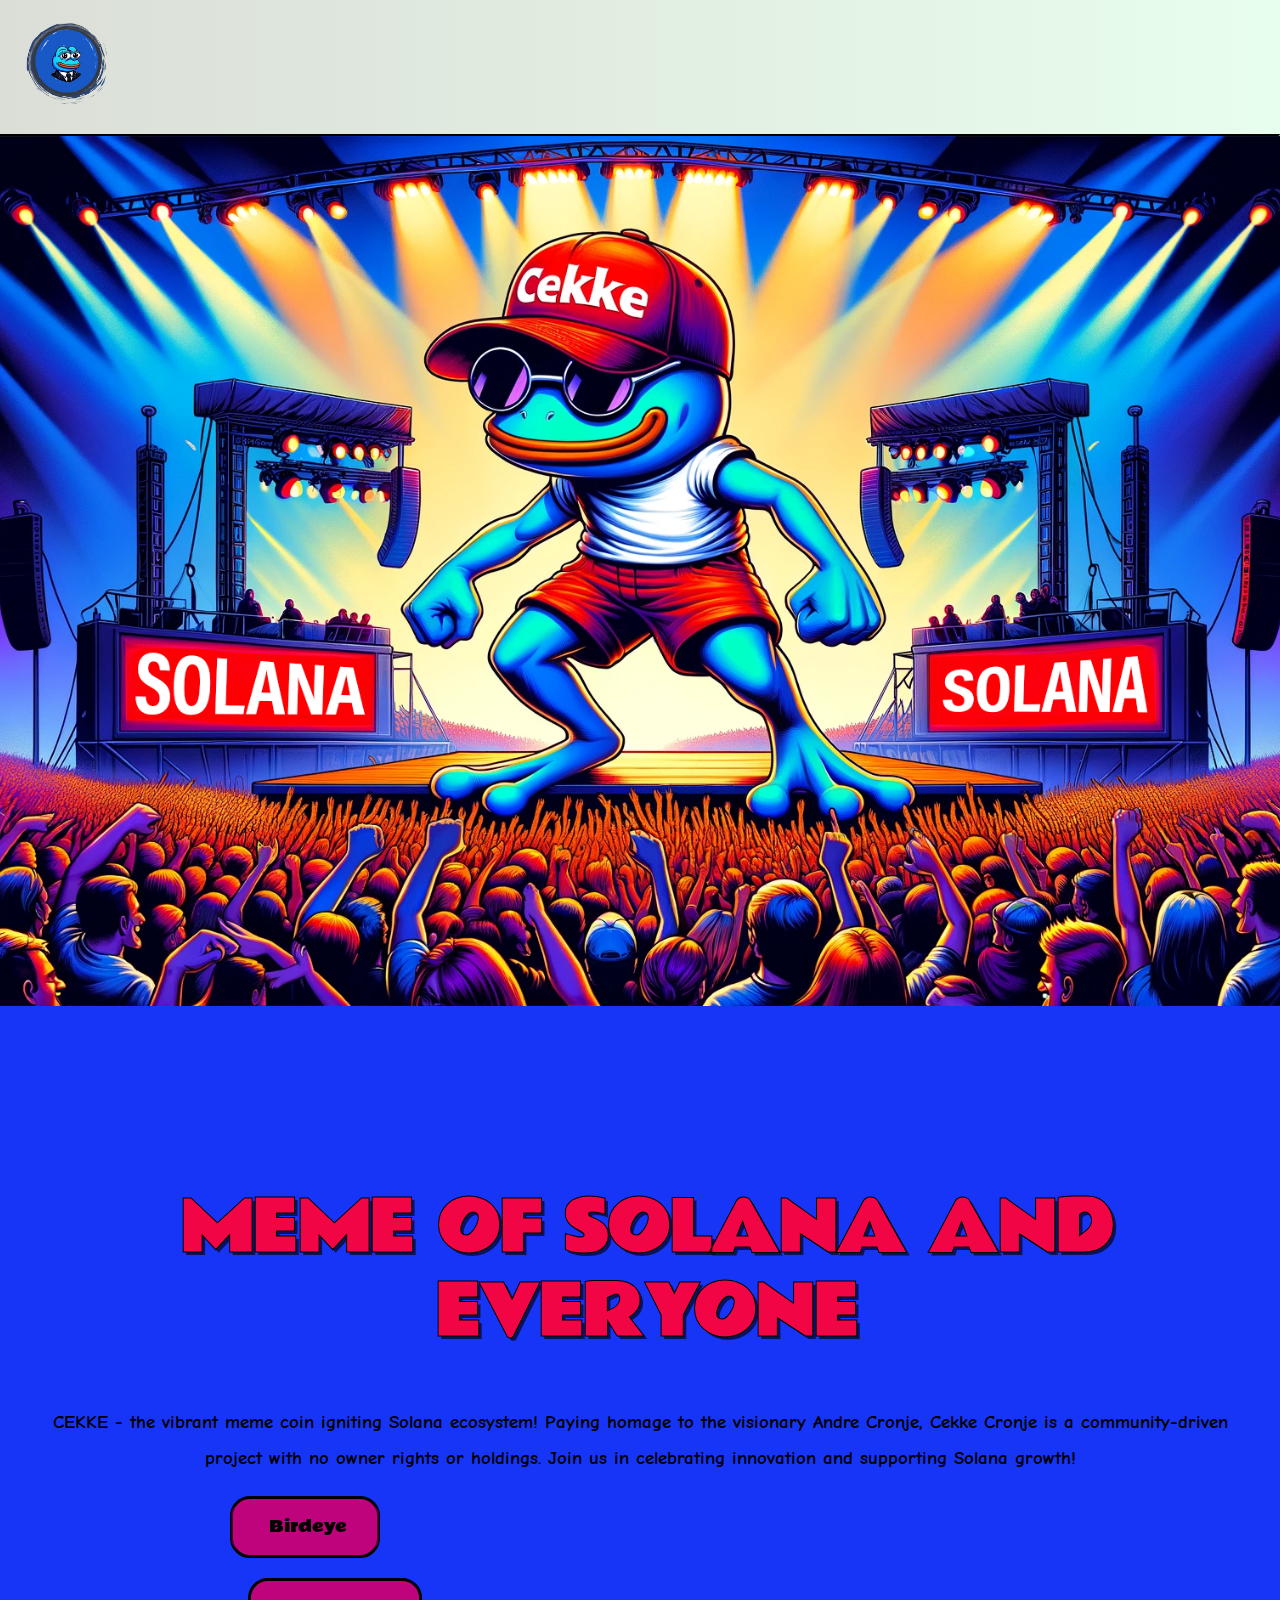
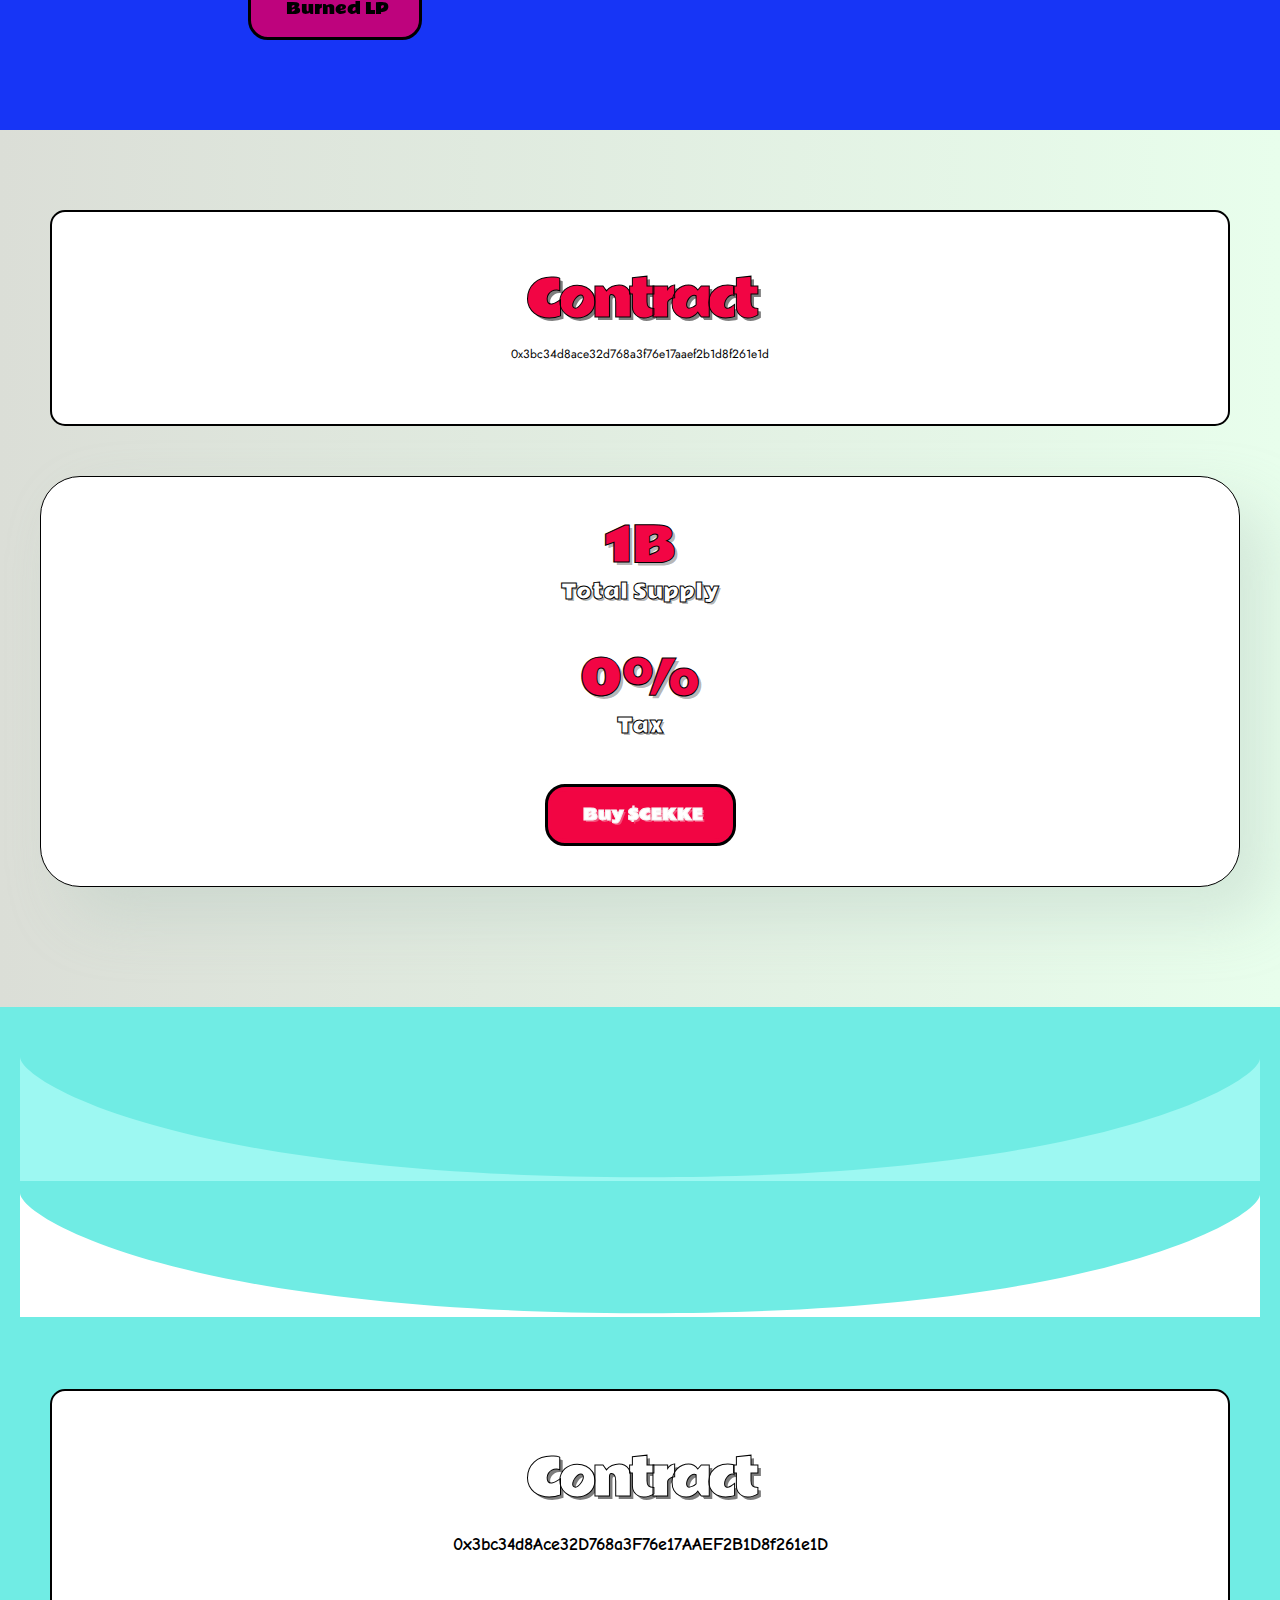
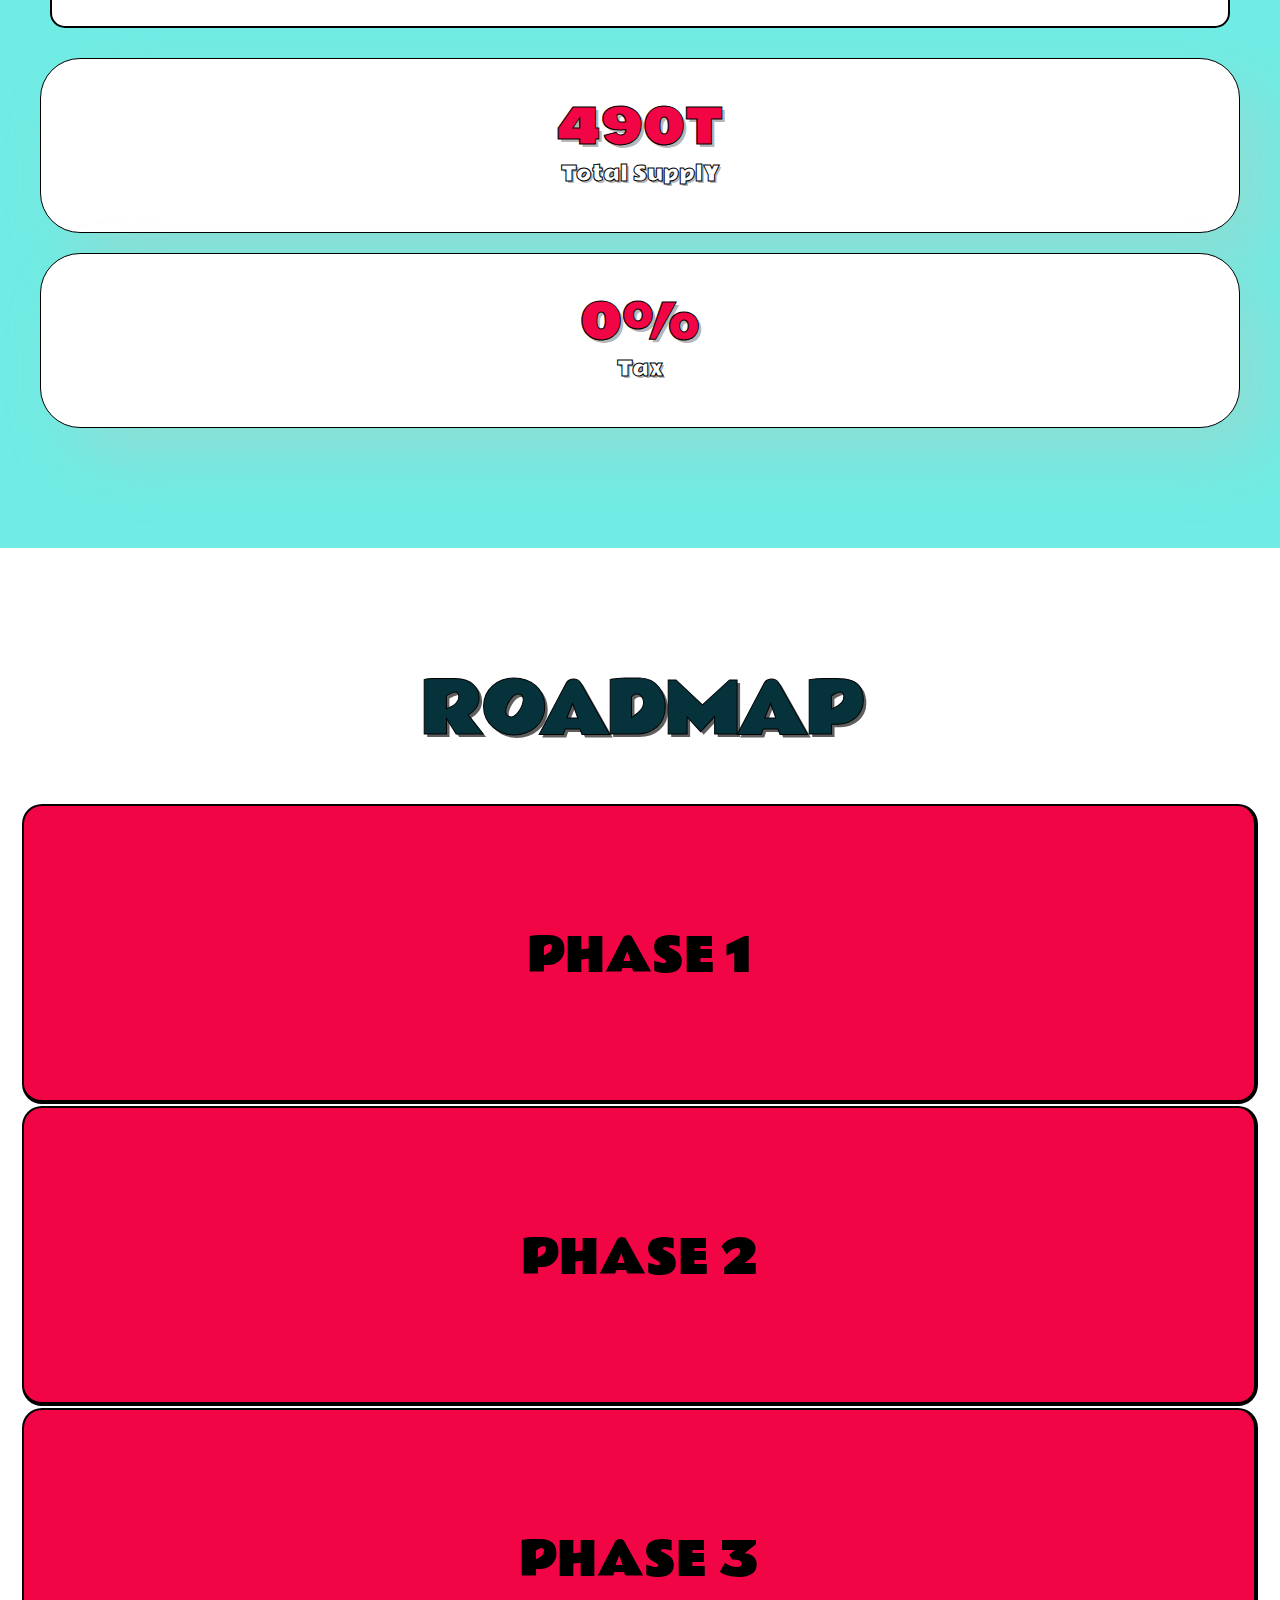
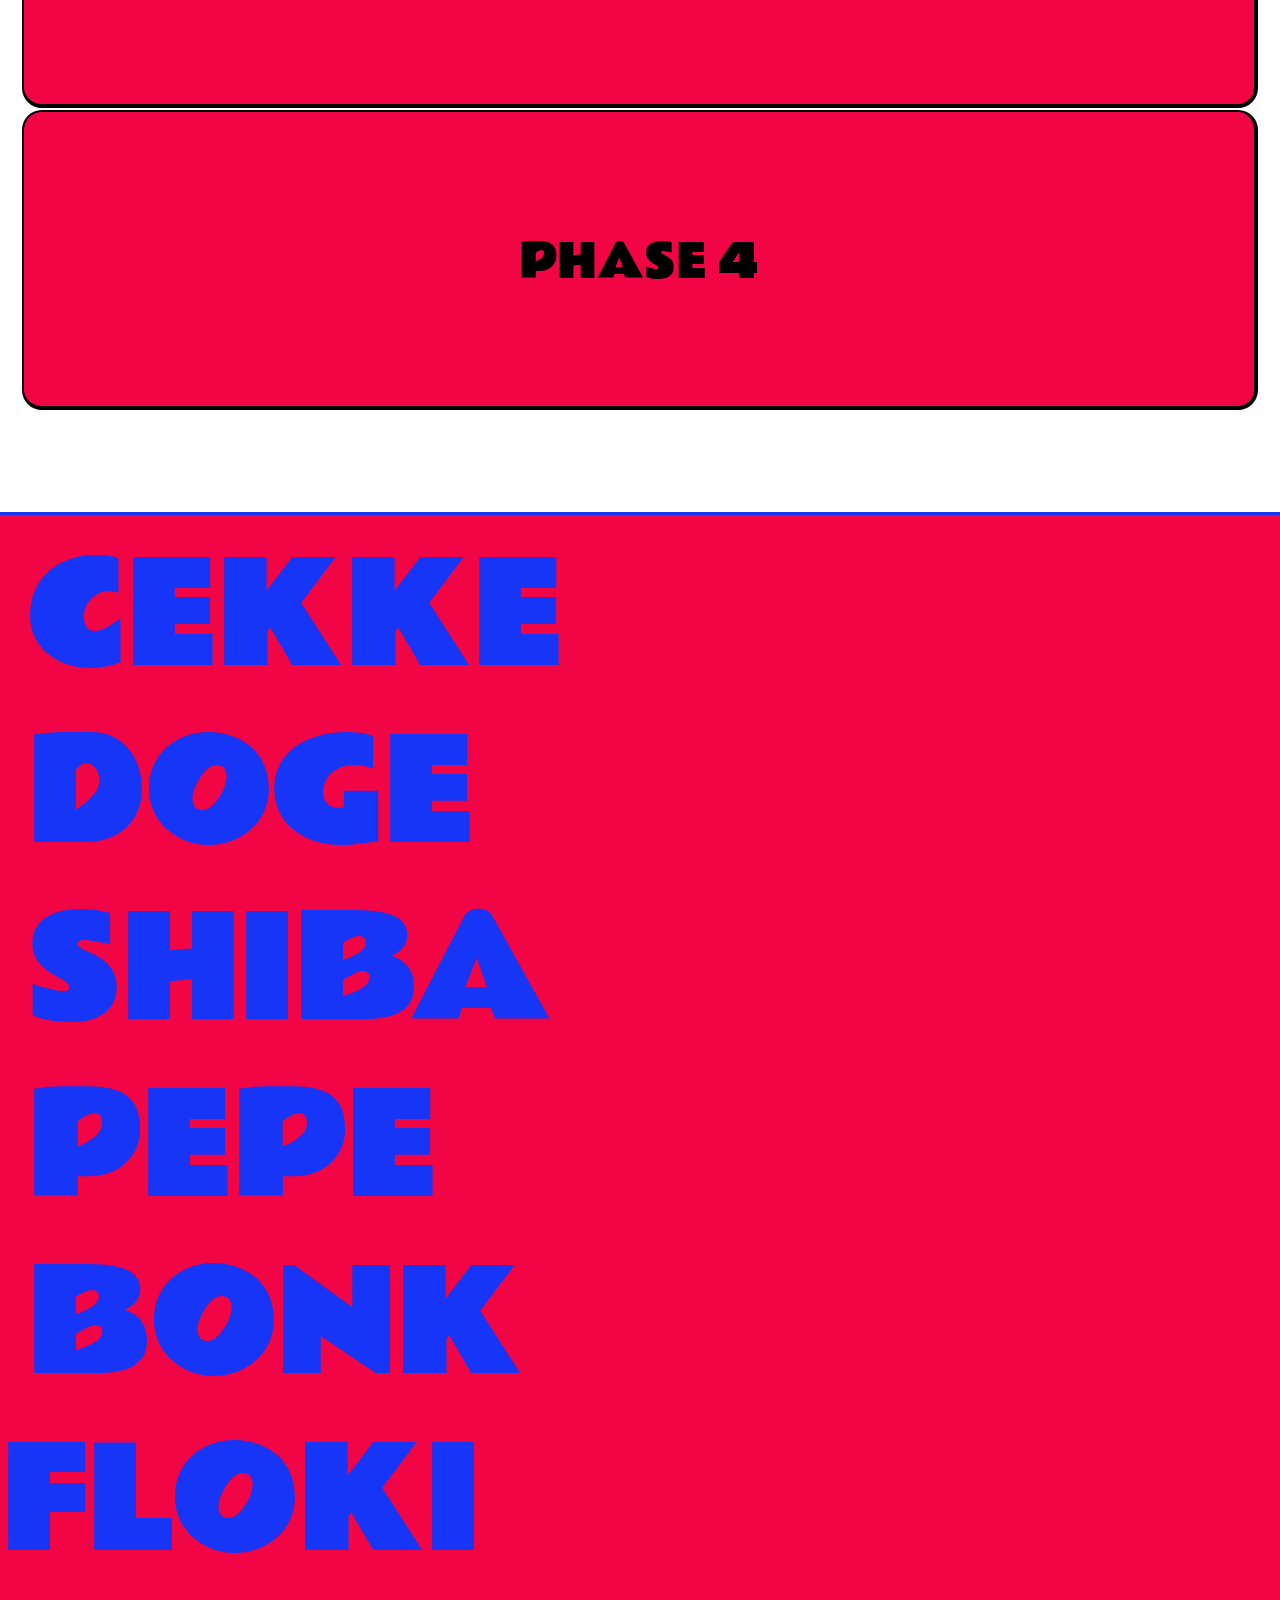
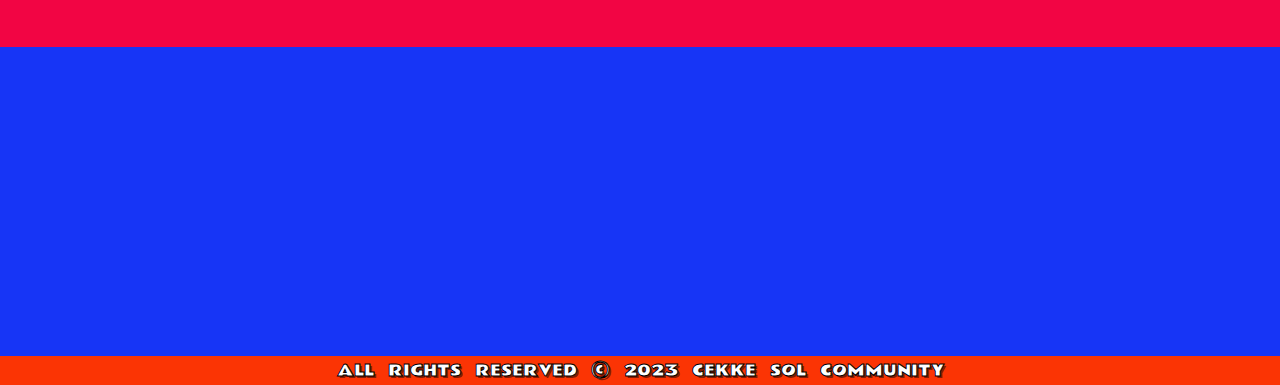
==== index.html @ 6843874c "Add files via upload" ====
<!DOCTYPE html>
<html lang="en-GB">

<!-- Added by HTTrack -->
<meta /><!-- /Added by HTTrack -->

<head>
  <meta charset="UTF-8">
  <meta name="viewport" content="width=device-width, initial-scale=1.0">
  <link rel="preload" as="image" href="#">

  <title>CEKKE ON SOL</title>
  <meta name="description" content="MEME OF SOLANA AND EVERYONE">
  <meta property="og:title" content="Cekke Cronje" />
  <meta property="og:description" content="MEME OF SOLANA AND EVERYONE" />
  <meta http-equiv="Cache-Control" content="no-cache" />
  <meta http-equiv="Pragma" content="no-cache" />
  <meta http-equiv="Expires" content="0" />

  <style>
    img.wp-smiley,
    img.emoji {
      display: inline !important;
      border: none !important;
      box-shadow: none !important;
      height: 1em !important;
      width: 1em !important;
      margin: 0 0.07em !important;
      vertical-align: -0.1em !important;
      background: none !important;
      padding: 0 !important;
    }
  </style>
  <link rel='stylesheet' id='loftloader-style-css'
    href='wp-content/plugins/loftloader-pro/assets/css/loftloader.min3a45.css?ver=2022022501' media='all' />
  <style id='loftloader-style-inline-css'>
    #loftloader-wrapper .loader-bg {
      opacity: 1.00;
    }

    #loftloader-wrapper.end-split-h .loader-bg:before,
    #loftloader-wrapper.end-split-h .loader-bg:after,
    #loftloader-wrapper.end-split-v .loader-bg:before,
    #loftloader-wrapper.end-split-v .loader-bg:after,
    #loftloader-wrapper.end-fade .loader-bg,
    #loftloader-wrapper.end-up .loader-bg,
    #loftloader-wrapper.end-down .loader-bg,
    #loftloader-wrapper.end-left .loader-bg,
    #loftloader-wrapper.end-right .loader-bg,
    #loftloader-wrapper.end-shrink-fade .loader-bg:before,
    .loader-bg .loader-bg-half:before {
      background-color: #000000;
    }

    #loftloader-wrapper .loader-inner #loader,
    #loftloader-wrapper.loftloader-ducks #loader span {
      color: #248acc
    }

    #loftloader-wrapper.loftloader-crystal #loader span {
      box-shadow: 0 -15px 0 0 rgba(36, 138, 204, 0.5), 15px -15px 0 0 rgba(36, 138, 204, 0.5), 15px 0 0 0 rgba(36, 138, 204, 0.5), 15px 15px 0 0 rgba(36, 138, 204, 0.5), 0 15px 0 0 rgba(36, 138, 204, 0.5), -15px 15px 0 0 rgba(36, 138, 204, 0.5), -15px 0 0 0 rgba(36, 138, 204, 0.5), -15px -15px 0 0 rgba(36, 138, 204, 0.5);
    }

    #loftloader-wrapper.loftloader-crossing #loader span:before {
      background: #00ffff
    }

    #loftloader-wrapper.loftloader-crossing #loader span:after {
      background: #ff0000
    }

    #loftloader-wrapper.loftloader-rainbow #loader span:before {
      box-shadow: 0 0 0 10px #ff0000, 0 0 0 20px #ffd700, 0 0 0 30px #00ffff;
    }

    #loftloader-wrapper.loftloader-frame #loader {
      width: 80px;
    }

    #loftloader-wrapper.loftloader-frame #loader {
      height: 80px;
    }

    #loftloader-wrapper.loftloader-frame #loader span:after,
    #loftloader-wrapper.loftloader-frame #loader span:before {
      width: 4px;
    }

    #loftloader-wrapper.loftloader-frame #loader:after,
    #loftloader-wrapper.loftloader-frame #loader:before {
      height: 4px;
    }

    #loftloader-wrapper.loftloader-imgfading #loader img,
    #loftloader-wrapper.loftloader-imgloading #loader img,
    #loftloader-wrapper.loftloader-imgrotating #loader img,
    #loftloader-wrapper.loftloader-imgbouncing #loader img,
    #loftloader-wrapper.loftloader-imgstatic #loader img {
      width: 140px;
    }

    #loftloader-wrapper.loftloader-imgfading .loader-inner #loader,
    #loftloader-wrapper.loftloader-imgloading .loader-inner #loader,
    #loftloader-wrapper.loftloader-imgrotating .loader-inner #loader,
    #loftloader-wrapper.loftloader-imgbouncing .loader-inner #loader,
    #loftloader-wrapper.loftloader-imgstatic .loader-inner #loader {
      max-width: 100%;
    }

    #loftloader-wrapper span.bar {
      width: 30vw;
    }

    #loftloader-wrapper span.bar {
      height: 10px;
    }

    #loftloader-wrapper span.bar,
    #loftloader-wrapper span.percentage {
      color: #248acc;
    }

    #loftloader-wrapper span.percentage,
    #loftloader-wrapper span.bar span.load-count {
      font-family: Lato;
    }

    #loftloader-wrapper span.percentage,
    #loftloader-wrapper span.bar span.load-count {
      font-weight: 100;
    }

    #loftloader-wrapper span.percentage,
    #loftloader-wrapper span.bar span.load-count {
      letter-spacing: 0.1em;
    }

    body #loftloader-wrapper span.percentage,
    body #loftloader-wrapper span.bar span.load-count {
      font-size: 16px;
    }

    #loftloader-wrapper .loader-message {
      font-size: 16px;
    }

    #loftloader-wrapper .loader-message {
      color: #248acc;
    }

    #loftloader-wrapper .loader-message {
      font-family: Lato;
    }

    #loftloader-wrapper .loader-message {
      font-weight: 400;
    }

    #loftloader-wrapper .loader-message {
      letter-spacing: 0.1em;
    }

    #loftloader-wrapper .loader-message {
      line-height: 1.5;
    }
  </style>
  <link rel='stylesheet' id='wp-block-library-css' href='/css/dist/block-library/style.min3781.css?ver=6.2.2'
    media='all' />
  <link rel='stylesheet' id='classic-theme-styles-css' href='/css/classic-themes.min3781.css?ver=6.2.2'
    media='all' />
  <style id='global-styles-inline-css'>
    body {
      --wp--preset--color--black: #000000;
      --wp--preset--color--cyan-bluish-gray: #abb8c3;
      --wp--preset--color--white: #ffffff;
      --wp--preset--color--pale-pink: #f78da7;
      --wp--preset--color--vivid-red: #cf2e2e;
      --wp--preset--color--luminous-vivid-orange: #ff6900;
      --wp--preset--color--luminous-vivid-amber: #013b6b, #03ad74;
      --wp--preset--color--light-green-cyan: #7bdcb5;
      --wp--preset--color--vivid-green-cyan: #00d084;
      --wp--preset--color--pale-cyan-blue: #8ed1fc;
      --wp--preset--color--vivid-cyan-blue: #0693e3;
      --wp--preset--color--vivid-purple: #9b51e0;
      --wp--preset--gradient--vivid-cyan-blue-to-vivid-purple: linear-gradient(135deg, rgba(6, 147, 227, 1) 0%, rgb(155, 81, 224) 100%);
      --wp--preset--gradient--light-green-cyan-to-vivid-green-cyan: linear-gradient(135deg, rgb(122, 220, 180) 0%, rgb(0, 208, 130) 100%);
      --wp--preset--gradient--luminous-vivid-amber-to-luminous-vivid-orange: linear-gradient(135deg, rgba(252, 185, 0, 1) 0%, rgba(255, 105, 0, 1) 100%);
      --wp--preset--gradient--luminous-vivid-orange-to-vivid-red: linear-gradient(135deg, rgba(255, 105, 0, 1) 0%, rgb(207, 46, 46) 100%);
      --wp--preset--gradient--very-light-gray-to-cyan-bluish-gray: linear-gradient(135deg, rgb(238, 238, 238) 0%, rgb(169, 184, 195) 100%);
      --wp--preset--gradient--cool-to-warm-spectrum: linear-gradient(135deg, rgb(74, 234, 220) 0%, rgb(151, 120, 209) 20%, rgb(207, 42, 186) 40%, rgb(238, 44, 130) 60%, rgb(251, 105, 98) 80%, rgb(254, 248, 76) 100%);
      --wp--preset--gradient--blush-light-purple: linear-gradient(135deg, rgb(255, 206, 236) 0%, rgb(152, 150, 240) 100%);
      --wp--preset--gradient--blush-bordeaux: linear-gradient(135deg, rgb(254, 205, 165) 0%, rgb(254, 45, 45) 50%, rgb(107, 0, 62) 100%);
      --wp--preset--gradient--luminous-dusk: linear-gradient(135deg, rgb(255, 203, 112) 0%, rgb(199, 81, 192) 50%, rgb(65, 88, 208) 100%);
      --wp--preset--gradient--pale-ocean: linear-gradient(135deg, rgb(255, 245, 203) 0%, rgb(182, 227, 212) 50%, rgb(51, 167, 181) 100%);
      --wp--preset--gradient--electric-grass: linear-gradient(135deg, rgb(202, 248, 128) 0%, rgb(113, 206, 126) 100%);
      --wp--preset--gradient--midnight: linear-gradient(135deg, rgb(2, 3, 129) 0%, rgb(40, 116, 252) 100%);
      --wp--preset--duotone--dark-grayscale: url('#wp-duotone-dark-grayscale');
      --wp--preset--duotone--grayscale: url('#wp-duotone-grayscale');
      --wp--preset--duotone--purple-yellow: url('#wp-duotone-purple-yellow');
      --wp--preset--duotone--blue-red: url('#wp-duotone-blue-red');
      --wp--preset--duotone--midnight: url('#wp-duotone-midnight');
      --wp--preset--duotone--magenta-yellow: url('#wp-duotone-magenta-yellow');
      --wp--preset--duotone--purple-green: url('#wp-duotone-purple-green');
      --wp--preset--duotone--blue-orange: url('#wp-duotone-blue-orange');
      --wp--preset--font-size--small: 13px;
      --wp--preset--font-size--medium: 20px;
      --wp--preset--font-size--large: 36px;
      --wp--preset--font-size--x-large: 42px;
      --wp--preset--spacing--20: 0.44rem;
      --wp--preset--spacing--30: 0.67rem;
      --wp--preset--spacing--40: 1rem;
      --wp--preset--spacing--50: 1.5rem;
      --wp--preset--spacing--60: 2.25rem;
      --wp--preset--spacing--70: 3.38rem;
      --wp--preset--spacing--80: 5.06rem;
      --wp--preset--shadow--natural: 6px 6px 9px rgba(0, 0, 0, 0.2);
      --wp--preset--shadow--deep: 12px 12px 50px rgba(0, 0, 0, 0.4);
      --wp--preset--shadow--sharp: 6px 6px 0px rgba(0, 0, 0, 0.2);
      --wp--preset--shadow--outlined: 6px 6px 0px -3px rgba(255, 255, 255, 1), 6px 6px rgba(0, 0, 0, 1);
      --wp--preset--shadow--crisp: 6px 6px 0px rgba(0, 0, 0, 1);
    }

    :where(.is-layout-flex) {
      gap: 0.5em;
    }

    body .is-layout-flow>.alignleft {
      float: left;
      margin-inline-start: 0;
      margin-inline-end: 2em;
    }

    body .is-layout-flow>.alignright {
      float: right;
      margin-inline-start: 2em;
      margin-inline-end: 0;
    }

    body .is-layout-flow>.aligncenter {
      margin-left: auto !important;
      margin-right: auto !important;
    }

    body .is-layout-constrained>.alignleft {
      float: left;
      margin-inline-start: 0;
      margin-inline-end: 2em;
    }

    body .is-layout-constrained>.alignright {
      float: right;
      margin-inline-start: 2em;
      margin-inline-end: 0;
    }

    body .is-layout-constrained>.aligncenter {
      margin-left: auto !important;
      margin-right: auto !important;
    }

    body .is-layout-constrained> :where(:not(.alignleft):not(.alignright):not(.alignfull)) {
      max-width: var(--wp--style--global--content-size);
      margin-left: auto !important;
      margin-right: auto !important;
    }

    body .is-layout-constrained>.alignwide {
      max-width: var(--wp--style--global--wide-size);
    }

    body .is-layout-flex {
      display: flex;
    }

    body .is-layout-flex {
      flex-wrap: wrap;
      align-items: center;
    }

    body .is-layout-flex>* {
      margin: 0;
    }

    :where(.wp-block-columns.is-layout-flex) {
      gap: 2em;
    }

    .has-black-color {
      color: var(--wp--preset--color--black) !important;
    }

    .has-cyan-bluish-gray-color {
      color: var(--wp--preset--color--cyan-bluish-gray) !important;
    }

    .has-white-color {
      color: var(--wp--preset--color--white) !important;
    }

    .has-pale-pink-color {
      color: var(--wp--preset--color--pale-pink) !important;
    }

    .has-vivid-red-color {
      color: var(--wp--preset--color--vivid-red) !important;
    }

    .has-luminous-vivid-orange-color {
      color: var(--wp--preset--color--luminous-vivid-orange) !important;
    }

    .has-luminous-vivid-amber-color {
      color: var(--wp--preset--color--luminous-vivid-amber) !important;
    }

    .has-light-green-cyan-color {
      color: var(--wp--preset--color--light-green-cyan) !important;
    }

    .has-vivid-green-cyan-color {
      color: var(--wp--preset--color--vivid-green-cyan) !important;
    }

    .has-pale-cyan-blue-color {
      color: var(--wp--preset--color--pale-cyan-blue) !important;
    }

    .has-vivid-cyan-blue-color {
      color: var(--wp--preset--color--vivid-cyan-blue) !important;
    }

    .has-vivid-purple-color {
      color: var(--wp--preset--color--vivid-purple) !important;
    }

    .has-black-background-color {
      background-color: var(--wp--preset--color--black) !important;
    }

    .has-cyan-bluish-gray-background-color {
      background-color: var(--wp--preset--color--cyan-bluish-gray) !important;
    }

    .has-white-background-color {
      background-color: var(--wp--preset--color--white) !important;
    }

    .has-pale-pink-background-color {
      background-color: var(--wp--preset--color--pale-pink) !important;
    }

    .has-vivid-red-background-color {
      background-color: var(--wp--preset--color--vivid-red) !important;
    }

    .has-luminous-vivid-orange-background-color {
      background-color: var(--wp--preset--color--luminous-vivid-orange) !important;
    }

    .has-luminous-vivid-amber-background-color {
      background-color: var(--wp--preset--color--luminous-vivid-amber) !important;
    }

    .has-light-green-cyan-background-color {
      background-color: var(--wp--preset--color--light-green-cyan) !important;
    }

    .has-vivid-green-cyan-background-color {
      background-color: var(--wp--preset--color--vivid-green-cyan) !important;
    }

    .has-pale-cyan-blue-background-color {
      background-color: var(--wp--preset--color--pale-cyan-blue) !important;
    }

    .has-vivid-cyan-blue-background-color {
      background-color: var(--wp--preset--color--vivid-cyan-blue) !important;
    }

    .has-vivid-purple-background-color {
      background-color: var(--wp--preset--color--vivid-purple) !important;
    }

    .has-black-border-color {
      border-color: var(--wp--preset--color--black) !important;
    }

    .has-cyan-bluish-gray-border-color {
      border-color: var(--wp--preset--color--cyan-bluish-gray) !important;
    }

    .has-white-border-color {
      border-color: var(--wp--preset--color--white) !important;
    }

    .has-pale-pink-border-color {
      border-color: var(--wp--preset--color--pale-pink) !important;
    }

    .has-vivid-red-border-color {
      border-color: var(--wp--preset--color--vivid-red) !important;
    }

    .has-luminous-vivid-orange-border-color {
      border-color: var(--wp--preset--color--luminous-vivid-orange) !important;
    }

    .has-luminous-vivid-amber-border-color {
      border-color: var(--wp--preset--color--luminous-vivid-amber) !important;
    }

    .has-light-green-cyan-border-color {
      border-color: var(--wp--preset--color--light-green-cyan) !important;
    }

    .has-vivid-green-cyan-border-color {
      border-color: var(--wp--preset--color--vivid-green-cyan) !important;
    }

    .has-pale-cyan-blue-border-color {
      border-color: var(--wp--preset--color--pale-cyan-blue) !important;
    }

    .has-vivid-cyan-blue-border-color {
      border-color: var(--wp--preset--color--vivid-cyan-blue) !important;
    }

    .has-vivid-purple-border-color {
      border-color: var(--wp--preset--color--vivid-purple) !important;
    }

    .has-vivid-cyan-blue-to-vivid-purple-gradient-background {
      background: var(--wp--preset--gradient--vivid-cyan-blue-to-vivid-purple) !important;
    }

    .has-light-green-cyan-to-vivid-green-cyan-gradient-background {
      background: var(--wp--preset--gradient--light-green-cyan-to-vivid-green-cyan) !important;
    }

    .has-luminous-vivid-amber-to-luminous-vivid-orange-gradient-background {
      background: var(--wp--preset--gradient--luminous-vivid-amber-to-luminous-vivid-orange) !important;
    }

    .has-luminous-vivid-orange-to-vivid-red-gradient-background {
      background: var(--wp--preset--gradient--luminous-vivid-orange-to-vivid-red) !important;
    }

    .has-very-light-gray-to-cyan-bluish-gray-gradient-background {
      background: var(--wp--preset--gradient--very-light-gray-to-cyan-bluish-gray) !important;
    }

    .has-cool-to-warm-spectrum-gradient-background {
      background: var(--wp--preset--gradient--cool-to-warm-spectrum) !important;
    }

    .has-blush-light-purple-gradient-background {
      background: var(--wp--preset--gradient--blush-light-purple) !important;
    }

    .has-blush-bordeaux-gradient-background {
      background: var(--wp--preset--gradient--blush-bordeaux) !important;
    }

    .has-luminous-dusk-gradient-background {
      background: var(--wp--preset--gradient--luminous-dusk) !important;
    }

    .has-pale-ocean-gradient-background {
      background: var(--wp--preset--gradient--pale-ocean) !important;
    }

    .has-electric-grass-gradient-background {
      background: var(--wp--preset--gradient--electric-grass) !important;
    }

    .has-midnight-gradient-background {
      background: var(--wp--preset--gradient--midnight) !important;
    }

    .has-small-font-size {
      font-size: var(--wp--preset--font-size--small) !important;
    }

    .has-medium-font-size {
      font-size: var(--wp--preset--font-size--medium) !important;
    }

    .has-large-font-size {
      font-size: var(--wp--preset--font-size--large) !important;
    }

    .has-x-large-font-size {
      font-size: var(--wp--preset--font-size--x-large) !important;
    }

    .wp-block-navigation a:where(:not(.wp-element-button)) {
      color: inherit;
    }

    :where(.wp-block-columns.is-layout-flex) {
      gap: 2em;
    }

    .wp-block-pullquote {
      font-size: 1.5em;
      line-height: 1.6;
    }
  </style>
  <link rel='stylesheet' id='hello-elementor-css' href='wp-content/themes/hello-elementor/style.min653d.css?ver=2.7.1'
    media='all' />
  <link rel='stylesheet' id='hello-elementor-theme-style-css'
    href='wp-content/themes/hello-elementor/theme.min653d.css?ver=2.7.1' media='all' />
  <link rel='stylesheet' id='elementor-frontend-css'
    href='wp-content/plugins/elementor/assets/css/frontend-lite.minfb6f.css?ver=3.12.1' media='all' />
  <link rel='stylesheet' id='elementor-post-25-css'
    href='wp-content/uploads/elementor/css/post-25c24b.css?ver=1685451693' media='all' />
  <link rel='stylesheet' id='eael-general-css'
    href='wp-content/plugins/essential-addons-for-elementor-lite/assets/front-end/css/view/general.min9f31.css?ver=5.7.2'
    media='all' />
  <link rel='stylesheet' id='eael-9-css'
    href='wp-content/uploads/essential-addons-elementor/eael-90fa6.css?ver=1685813897' media='all' />
  <link rel='stylesheet' id='elementor-icons-css'
    href='wp-content/plugins/elementor/assets/lib/eicons/css/elementor-icons.min3b94.css?ver=5.18.0' media='all' />
  <style id='elementor-icons-inline-css'>
    body .elementor-add-new-section .elementor-add-section-area-button {
      margin-left: 0;
    }
  </style>
  <link rel='stylesheet' id='elementor-post-9-css' href='wp-content/uploads/elementor/css/post-94bc9.css' media='all' />
  <link rel='stylesheet' id='google-fonts-1-css'
    href='https://fonts.googleapis.com/css?family=Bowlby+One%3A100%2C100italic%2C200%2C200italic%2C300%2C300italic%2C400%2C400italic%2C500%2C500italic%2C600%2C600italic%2C700%2C700italic%2C800%2C800italic%2C900%2C900italic%7CNothing+You+Could+Do%3A100%2C100italic%2C200%2C200italic%2C300%2C300italic%2C400%2C400italic%2C500%2C500italic%2C600%2C600italic%2C700%2C700italic%2C800%2C800italic%2C900%2C900italic%7CJost%3A100%2C100italic%2C200%2C200italic%2C300%2C300italic%2C400%2C400italic%2C500%2C500italic%2C600%2C600italic%2C700%2C700italic%2C800%2C800italic%2C900%2C900italic%7CBungee%3A100%2C100italic%2C200%2C200italic%2C300%2C300italic%2C400%2C400italic%2C500%2C500italic%2C600%2C600italic%2C700%2C700italic%2C800%2C800italic%2C900%2C900italic%7CBowlby+One+SC%3A100%2C100italic%2C200%2C200italic%2C300%2C300italic%2C400%2C400italic%2C500%2C500italic%2C600%2C600italic%2C700%2C700italic%2C800%2C800italic%2C900%2C900italic%7CRammetto+One%3A100%2C100italic%2C200%2C200italic%2C300%2C300italic%2C400%2C400italic%2C500%2C500italic%2C600%2C600italic%2C700%2C700italic%2C800%2C800italic%2C900%2C900italic%7CComic+Neue%3A100%2C100italic%2C200%2C200italic%2C300%2C300italic%2C400%2C400italic%2C500%2C500italic%2C600%2C600italic%2C700%2C700italic%2C800%2C800italic%2C900%2C900italic%7CAndika%3A100%2C100italic%2C200%2C200italic%2C300%2C300italic%2C400%2C400italic%2C500%2C500italic%2C600%2C600italic%2C700%2C700italic%2C800%2C800italic%2C900%2C900italic&#038;display=swap&#038;ver=6.2.2'
    media='all' />
  <link rel="preconnect" href="https://fonts.gstatic.com/" crossorigin>
  <script src='/js/jquery/jquery.min5aed.js?ver=3.6.4' id='jquery-core-js'></script>
  <link rel="https://api.w.org/" href="index52f0.json?rest_route=/" />
  <link rel="alternate" type="application/json" href="index4e68.json?rest_route=/wp/v2/pages/9" />
  <link rel="EditURI" type="application/rsd+xml" title="RSD" href="xmlrpc0db0.php?rsd" />
  <meta name="generator"
    content="Elementor 3.12.1; features: e_dom_optimization, e_optimized_assets_loading, e_optimized_css_loading, a11y_improvements, additional_custom_breakpoints; settings: css_print_method-external, google_font-enabled, font_display-swap">
  <link rel="icon" href="wp-content/uploads/2023/05/445.png" sizes="1002x1002" />
  <noscript>
    <style>
      #loftloader-wrapper {
        display: none !important;
      }
    </style>
  </noscript>
  <style>
    html.loftloader-pro-hide #loftloader-wrapper,
    html.loftloader-pro-spt-hide #loftloader-wrapper {
      display: none !important;
    }
  </style>
  <script type="text/javascript">
    var loftloaderProProgressInit = 0.6, init = 0, percentageStyles = '', LoftLoaderProGlobalSessionStorage = {
      getItem: function (name) {
        try {
          return sessionStorage.getItem(name);
        } catch (msg) {
          return false;
        }
      }
    };
    function loftloaderProInsertStyle(styleID, styleContent) {
      var style = document.createElement('style');
      style.id = styleID;
      style.innerText = styleContent;
      document.head.appendChild(style);
    }
    if (LoftLoaderProGlobalSessionStorage.getItem('loftloader-pro-smooth-transition') && ('on' === LoftLoaderProGlobalSessionStorage.getItem('loftloader-pro-smooth-transition'))) {
      var onceStyles = '', initPercentage = loftloaderProProgressInit * 100;
      init = loftloaderProProgressInit;
    }
    percentageStyles = '#loftloader-wrapper span.percentage:after, #loftloader-wrapper .load-count:after { content: "' + (init * 100) + '%"; }';
    percentageStyles += ' #loftloader-wrapper .load-count { width: ' + (init * 100) + '%; }';
    loftloaderProInsertStyle('loftloader-pro-progress-bar-style', '#loftloader-wrapper span.bar span.load { transform: scaleX(' + init + '); }');
    loftloaderProInsertStyle('loftloader-pro-progress-percentage-style', percentageStyles);
  </script>
  <style id="wpforms-css-vars-root">
    :root {
      --wpforms-field-border-radius: 3px;
      --wpforms-field-background-color: #ffffff;
      --wpforms-field-border-color: rgba(0, 0, 0, 0.25);
      --wpforms-field-text-color: rgba(0, 0, 0, 0.7);
      --wpforms-label-color: rgba(0, 0, 0, 0.85);
      --wpforms-label-sublabel-color: rgba(0, 0, 0, 0.55);
      --wpforms-label-error-color: #d63637;
      --wpforms-button-border-radius: 3px;
      --wpforms-button-background-color: #066aab;
      --wpforms-button-text-color: #ffffff;
      --wpforms-field-size-input-height: 43px;
      --wpforms-field-size-input-spacing: 15px;
      --wpforms-field-size-font-size: 16px;
      --wpforms-field-size-line-height: 19px;
      --wpforms-field-size-padding-h: 14px;
      --wpforms-field-size-checkbox-size: 16px;
      --wpforms-field-size-sublabel-spacing: 5px;
      --wpforms-field-size-icon-size: 1;
      --wpforms-label-size-font-size: 16px;
      --wpforms-label-size-line-height: 19px;
      --wpforms-label-size-sublabel-font-size: 14px;
      --wpforms-label-size-sublabel-line-height: 17px;
      --wpforms-button-size-font-size: 17px;
      --wpforms-button-size-height: 41px;
      --wpforms-button-size-padding-h: 15px;
      --wpforms-button-size-margin-top: 10px;

    }
  </style>
</head>

<body data-rsssl=1
  class="home page-template page-template-elementor_canvas page page-id-9 loftloader-pro-enabled elementor-default elementor-template-canvas elementor-kit-25 elementor-page elementor-page-9">
  <div id="loftloader-wrapper" class="end-up loftloader-imgrotating twod ease-back">
    <div class="loader-bg">

    </div>
    <div class="loader-inner">
      <div id="loader">
        <img width="140" height="134" data-no-lazy="1" class="skip-lazy" alt="loader image"
          src="wp-content/uploads/2023/05/445.png">
      </div>
    </div>
    <div class="loader-close-button" style="display: none;"><span class="screen-reader-text">Close</span></div>
  </div>


  </defs></svg>
  <div data-elementor-type="wp-page" data-elementor-id="9" class="elementor elementor-9">
    <section data-particle_enable="false" data-particle-mobile-disabled="false"
      class="elementor-section elementor-top-section elementor-element elementor-element-2a73f06a elementor-section-boxed elementor-section-height-default elementor-section-height-default"
      data-id="2a73f06a" data-element_type="section"
      data-settings="{&quot;background_background&quot;:&quot;classic&quot;,&quot;mdp_selection_sticky_effect_enable&quot;:false}">
      <div class="elementor-widget-wrap elementor-element-populated">
        <div
          class="elementor-element elementor-element-e9258b9 elementor-invisible elementor-widget elementor-widget-image"
          data-id="e9258b9" data-element_type="widget" data-settings="{&quot;_animation&quot;:&quot;fadeInLeft&quot;}"
          data-widget_type="image.default">
          <div class="elementor-widget-container">
            <style>
              /*! elementor - v3.12.1 - 02-04-2023 */
              .elementor-widget-image {
                text-align: center
              }

              .elementor-widget-image a {
                display: inline-block
              }

              .elementor-widget-image a img[src$=".svg"] {
                width: 48px
              }

              .elementor-widget-image img {
                vertical-align: middle;
                display: inline-block
              }
            </style>

          </div>
        </div>
      </div>

      </button>

    </section>
    <section data-particle_enable="false" data-particle-mobile-disabled="false"
      class="elementor-section elementor-top-section elementor-element elementor-element-4bcc6f12 elementor-section-height-min-height elementor-section-boxed elementor-section-height-default elementor-section-items-middle"
      data-id="4bcc6f12" data-element_type="section"
      data-settings="{&quot;background_background&quot;:&quot;classic&quot;,&quot;shape_divider_bottom&quot;:&quot;curve&quot;,&quot;shape_divider_bottom_negative&quot;:&quot;yes&quot;,&quot;mdp_selection_sticky_effect_enable&quot;:false}">

      <div class="elementor-container elementor-column-gap-default">
        <div class="elementor-column elementor-col-50 elementor-top-column elementor-element elementor-element-28a08f0"
          data-id="28a08f0" data-element_type="column"
          data-settings="{&quot;mdp_selection_sticky_column_effect_enable&quot;:false}">
          <div class="elementor-widget-wrap elementor-element-populated">
            <div
              class="elementor-element elementor-element-b42dd90 elementor-invisible elementor-widget elementor-widget-heading"
              data-id="b42dd90" data-element_type="widget" data-settings="{&quot;_animation&quot;:&quot;zoomIn&quot;}"
              data-widget_type="heading.default">
              <div class="elementor-widget-container">
                <style>
                  /*! elementor - v3.12.1 - 02-04-2023 */
                  .elementor-heading-title {
                    padding: 0;
                    margin: 0;
                    line-height: 1
                  }

                  .elementor-widget-heading .elementor-heading-title[class*=elementor-size-]>a {
                    color: inherit;
                    font-size: inherit;
                    line-height: inherit
                  }

                  .elementor-widget-heading .elementor-heading-title.elementor-size-small {
                    font-size: 15px
                  }

                  .elementor-widget-heading .elementor-heading-title.elementor-size-medium {
                    font-size: 19px
                  }

                  .elementor-widget-heading .elementor-heading-title.elementor-size-large {
                    font-size: 29px
                  }

                  .elementor-widget-heading .elementor-heading-title.elementor-size-xl {
                    font-size: 39px
                  }

                  .elementor-widget-heading .elementor-heading-title.elementor-size-xxl {
                    font-size: 59px
                  }
                </style>
                <h2 class="elementor-heading-title elementor-size-default"></h2>
              </div>
            </div>
          </div>
        </div>
        <div class="elementor-column elementor-col-50 elementor-top-column elementor-element elementor-element-72dd2042"
          data-id="72dd2042" data-element_type="column"
          data-settings="{&quot;mdp_selection_sticky_column_effect_enable&quot;:false}">
          <div class="elementor-widget-wrap elementor-element-populated">
            <div class="elementor-element elementor-element-3fe5aaa e-transform elementor-widget elementor-widget-image"
              data-id="3fe5aaa" data-element_type="widget"
              data-settings="{&quot;_transform_rotateZ_effect_hover&quot;:{&quot;unit&quot;:&quot;px&quot;,&quot;size&quot;:360,&quot;sizes&quot;:[]},&quot;_transform_rotateZ_effect_hover_tablet&quot;:{&quot;unit&quot;:&quot;deg&quot;,&quot;size&quot;:&quot;&quot;,&quot;sizes&quot;:[]},&quot;_transform_rotateZ_effect_hover_mobile&quot;:{&quot;unit&quot;:&quot;deg&quot;,&quot;size&quot;:&quot;&quot;,&quot;sizes&quot;:[]}}"
              data-widget_type="image.default">
              <div class="elementor-widget-container">
              </div>
            </div>
          </div>
        </div>
    </section>
    <section data-particle_enable="false" data-particle-mobile-disabled="false"
      class="elementor-section elementor-top-section elementor-element elementor-element-0f98853 elementor-reverse-tablet elementor-reverse-mobile elementor-section-boxed elementor-section-height-default elementor-section-height-default"
      data-id="0f98853" data-element_type="section" id="About"
      data-settings="{&quot;background_background&quot;:&quot;classic&quot;,&quot;mdp_selection_sticky_effect_enable&quot;:false}">

      <div class="elementor-container elementor-column-gap-default">
        <div class="elementor-column elementor-col-100 elementor-top-column elementor-element elementor-element-58091bb"
          data-id="58091bb" data-element_type="column"
          data-settings="{&quot;background_background&quot;:&quot;classic&quot;,&quot;mdp_selection_sticky_column_effect_enable&quot;:false}">
          <div class="elementor-widget-wrap elementor-element-populated">

            <section data-particle_enable="false" data-particle-mobile-disabled="false"
              class="elementor-section elementor-inner-section elementor-element elementor-element-43d88c2 elementor-section-boxed elementor-section-height-default elementor-section-height-default"
              data-id="43d88c2" data-element_type="section"
              data-settings="{&quot;background_background&quot;:&quot;classic&quot;,&quot;mdp_selection_sticky_effect_enable&quot;:false}">
              <div class="elementor-container elementor-column-gap-default">
                <div
                  class="elementor-column elementor-col-100 elementor-inner-column elementor-element elementor-element-3452d85 elementor-invisible"
                  data-id="3452d85" data-element_type="column"
                  data-settings="{&quot;animation&quot;:&quot;fadeInUp&quot;,&quot;background_background&quot;:&quot;classic&quot;,&quot;mdp_selection_sticky_column_effect_enable&quot;:false}">
                  <div class="elementor-widget-wrap elementor-element-populated">
                    <div
                      class="elementor-element elementor-element-06544dc elementor-invisible elementor-widget elementor-widget-heading"
                      data-id="06544dc" data-element_type="widget"
                      data-settings="{&quot;_animation&quot;:&quot;zoomIn&quot;}" data-widget_type="heading.default">
                      <div class="elementor-widget-container">
                        <h2 class="elementor-heading-title elementor-size-default">MEME OF SOLANA AND EVERYONE</h2>
                      </div>
                    </div>
                    <div
                      class="elementor-element elementor-element-898bfbc elementor-invisible elementor-widget elementor-widget-text-editor"
                      data-id="898bfbc" data-element_type="widget"
                      data-settings="{&quot;_animation&quot;:&quot;zoomIn&quot;}"
                      data-widget_type="text-editor.default">
                      <div class="elementor-widget-container">
                      </div>
                    </div>
                  </div>
                </div>
              </div>
            </section>
            <div class="elementor-element elementor-element-0424552 elementor-widget elementor-widget-text-editor"
              data-id="0424552" data-element_type="widget" data-widget_type="text-editor.default">
              <div class="elementor-widget-container">
                <p>CEKKE - the vibrant meme coin igniting Solana ecosystem!
                  Paying homage to the visionary Andre Cronje, Cekke Cronje is a community-driven project with no owner
                  rights or holdings. Join us in celebrating innovation and supporting Solana growth!</p>
              </div>
            </div>
            <div
              class="elementor-element elementor-element-5b5797f elementor-widget__width-initial elementor-invisible elementor-widget elementor-widget-eael-creative-button"
              data-id="5b5797f" data-element_type="widget"
              data-settings="{&quot;_animation&quot;:&quot;fadeInRight&quot;}"
              data-widget_type="eael-creative-button.default">
              <div class="elementor-widget-container">
                <div class="eael-creative-button-wrapper">

                  <a class="eael-creative-button eael-creative-button--moema"
                    href="https://birdeye.so/token/CeKKekLDoVmaEthJpa3qtncHpdLu5CgdFzvUpQyuWH3P"
                    target="_blank _blank" data-text="Go!">


                    <div class="creative-button-inner">

                      <span class="eael-creative-button-icon-left"></span>
                      <span class="cretive-button-text">Birdeye</span>

                    </div>
                  </a>
                </div>
              </div>
            </div>


            <div
              class="elementor-element elementor-element-d48781c elementor-widget__width-initial elementor-invisible elementor-widget elementor-widget-eael-creative-button"
              data-id="d48781c" data-element_type="widget"
              data-settings="{&quot;_animation&quot;:&quot;fadeInLeft&quot;}"
              data-widget_type="eael-creative-button.default">
              <div class="elementor-widget-container">
                <div class="eael-creative-button-wrapper">

                  <a class="eael-creative-button eael-creative-button--moema"
                    href="https://solscan.io/tx/"
                    target="_blank _blank" data-text="Go!">


                    <div class="creative-button-inner">

                      <span class="eael-creative-button-icon-left"></span>
                      <span class="cretive-button-text">Burned LP</span>

                    </div>
                  </a>
                </div>
              </div>

            </div>

          </div>



        </div>


    </section>


    <section data-particle_enable="false" data-particle-mobile-disabled="false"
      class="elementor-section elementor-top-section elementor-element elementor-element-9bb6a20 elementor-hidden-tablet elementor-hidden-mobile elementor-section-boxed elementor-section-height-default elementor-section-height-default"
      data-id="9bb6a20" data-element_type="section" id="Tokenomics"
      data-settings="{&quot;background_background&quot;:&quot;classic&quot;,&quot;shape_divider_top&quot;:&quot;curve&quot;,&quot;shape_divider_top_negative&quot;:&quot;yes&quot;,&quot;shape_divider_bottom&quot;:&quot;curve&quot;,&quot;shape_divider_bottom_negative&quot;:&quot;yes&quot;,&quot;mdp_selection_sticky_effect_enable&quot;:false}">
      <div class="elementor-background-overlay"></div>
      <div class="elementor-shape elementor-shape-top" data-negative="true">
      </div>
      <div class="elementor-shape elementor-shape-bottom" data-negative="true">
      </div>
      <div class="elementor-container elementor-column-gap-default">
        <div
          class="elementor-column elementor-col-33 elementor-top-column elementor-element elementor-element-4c1d540 elementor-invisible"
          data-id="4c1d540" data-element_type="column"
          data-settings="{&quot;animation&quot;:&quot;fadeInUp&quot;,&quot;background_background&quot;:&quot;classic&quot;,&quot;mdp_selection_sticky_column_effect_enable&quot;:false}">
          <div class="elementor-widget-wrap elementor-element-populated">
            <div
              class="elementor-element elementor-element-dc67f42 elementor-view-default elementor-vertical-align-top elementor-invisible elementor-widget elementor-widget-icon-box"
              data-id="dc67f42" data-element_type="widget"
              data-settings="{&quot;_animation&quot;:&quot;fadeInLeft&quot;}" data-widget_type="icon-box.default">
              <div class="elementor-widget-container">
                <div class="elementor-icon-box-wrapper">
                  <div class="elementor-icon-box-content">
                    <h2 class="elementor-icon-box-title">
                      <span>
                        Contract </span>
                    </h2>
                    <p class="elementor-icon-box-description">
                      0x3bc34d8ace32d768a3f76e17aaef2b1d8f261e1d </p>
                  </div>
                </div>
              </div>
            </div>
          </div>
        </div>
        <div
          class="elementor-column elementor-col-33 elementor-top-column elementor-element elementor-element-c73b6ce elementor-invisible"
          data-id="c73b6ce" data-element_type="column"
          data-settings="{&quot;animation&quot;:&quot;fadeInUp&quot;,&quot;background_background&quot;:&quot;classic&quot;,&quot;mdp_selection_sticky_column_effect_enable&quot;:false}">
          <div class="elementor-widget-wrap elementor-element-populated">
            <div
              class="elementor-element elementor-element-0a2a080 elementor-invisible elementor-widget elementor-widget-heading"
              data-id="0a2a080" data-element_type="widget" data-settings="{&quot;_animation&quot;:&quot;zoomIn&quot;}"
              data-widget_type="heading.default">
              <div class="elementor-widget-container">
                <h2 class="elementor-heading-title elementor-size-default"></h2>
              </div>
            </div>
            <div
              class="elementor-element elementor-element-e84c36a elementor-invisible elementor-widget elementor-widget-text-editor"
              data-id="e84c36a" data-element_type="widget" data-settings="{&quot;_animation&quot;:&quot;zoomIn&quot;}"
              data-widget_type="text-editor.default">
              <div class="elementor-widget-container">
                <p></p>
              </div>
            </div>

          </div>
        </div>
        <div
          class="elementor-column elementor-col-33 elementor-top-column elementor-element elementor-element-4405ba1 elementor-invisible"
          data-element_type="column"
          data-settings="{&quot;animation&quot;:&quot;fadeInUp&quot;,&quot;mdp_selection_sticky_column_effect_enable&quot;:false}">
          <div class="elementor-widget-wrap elementor-element-populated">
            <div
              class="elementor-element elementor-element-a7bf880 elementor-invisible elementor-widget elementor-widget-counter"
              data-id="a7bf880" data-element_type="widget"
              data-settings="{&quot;_animation&quot;:&quot;fadeInRight&quot;}" data-widget_type="counter.default">
              <div class="elementor-widget-container">
                <style>
                  /*! elementor - v3.12.1 - 02-04-2023 */
                  .elementor-counter .elementor-counter-number-wrapper {
                    display: flex;
                    font-size: 69px;
                    font-weight: 600;
                    line-height: 1
                  }

                  .elementor-counter .elementor-counter-number-prefix,
                  .elementor-counter .elementor-counter-number-suffix {
                    flex-grow: 1;
                    white-space: pre-wrap
                  }

                  .elementor-counter .elementor-counter-number-prefix {
                    text-align: right
                  }

                  .elementor-counter .elementor-counter-number-suffix {
                    text-align: left
                  }

                  .elementor-counter .elementor-counter-title {
                    text-align: center;
                    font-size: 19px;
                    font-weight: 400;
                    line-height: 2.5
                  }
                </style>
                <div class="elementor-counter">
                  <div class="elementor-counter-number-wrapper">
                    <span class="elementor-counter-number-prefix"></span>
                    <span class="elementor-counter-number">1</span>
                    <span class="elementor-counter-number-suffix">B</span>
                  </div>
                  <div class="elementor-counter-title">Total Supply</div>
                </div>
                <div
                  class="elementor-element elementor-element-0138012 elementor-invisible elementor-widget elementor-widget-counter"
                  data-element_type="widget" data-settings="{&quot;_animation&quot;:&quot;fadeInLeft&quot;}"
                  data-widget_type="counter.default">

                  <div class="elementor-widget-container">
                    <div class="elementor-counter">
                      <div class="elementor-counter-number-wrapper">
                        <span class="elementor-counter-number-prefix"></span>
                        <span class="elementor-counter-number" data-duration="2000" data-to-value="0"
                          data-from-value="0" data-delimiter=",">0</span>
                        <span class="elementor-counter-number-suffix">%</span>
                      </div>
                      <div class="elementor-counter-title">Tax</div>
                    </div>




                  </div>
                  <div
                    class="elementor-element elementor-element-9758440 elementor-invisible elementor-widget elementor-widget-eael-creative-button"
                    data-id="9758440" data-element_type="widget"
                    data-settings="{&quot;_animation&quot;:&quot;fadeInRight&quot;}"
                    data-widget_type="eael-creative-button.default">
                    <div class="elementor-widget-container">
                      <div class="eael-creative-button-wrapper">

                        <a class="eael-creative-button eael-creative-button--moema"
                          href="https://spooky.fi/#/swap?outputCurrency=0x3bc34d8ace32d768a3f76e17aaef2b1d8f261e1d"
                          target="_blank _blank" data-text="Go!">


                          <div class="creative-button-inner">

                            <span class="eael-creative-button-icon-left"></span>
                            <span class="cretive-button-text">Buy $CEKKE</span>

                          </div>
                        </a>
                      </div>
                    </div>
                  </div>
                </div>

              </div>
              <div
                class="elementor-element elementor-element-0138012 elementor-invisible elementor-widget elementor-widget-counter"
                data-id="0138012" data-element_type="widget"
                data-settings="{&quot;_animation&quot;:&quot;fadeInLeft&quot;}" data-widget_type="counter.default">

              </div>
            </div>
          </div>
        </div>
    </section>
    <section data-particle_enable="false" data-particle-mobile-disabled="false"
      class="elementor-section elementor-top-section elementor-element elementor-element-3f011d8 elementor-hidden-desktop elementor-section-boxed elementor-section-height-default elementor-section-height-default"
      data-id="3f011d8" data-element_type="section"
      data-settings="{&quot;background_background&quot;:&quot;classic&quot;,&quot;shape_divider_top&quot;:&quot;curve&quot;,&quot;shape_divider_top_negative&quot;:&quot;yes&quot;,&quot;shape_divider_bottom&quot;:&quot;curve&quot;,&quot;shape_divider_bottom_negative&quot;:&quot;yes&quot;,&quot;mdp_selection_sticky_effect_enable&quot;:false}">
      <div class="elementor-background-overlay"></div>
      <div class="elementor-shape elementor-shape-top" data-negative="true">
        <svg xmlns="http://www.w3.org/2000/svg" viewBox="0 0 1000 100" preserveAspectRatio="none">
          <path class="elementor-shape-fill"
            d="M500,97C126.7,96.3,0.8,19.8,0,0v100l1000,0V1C1000,19.4,873.3,97.8,500,97z" />
        </svg>
      </div>
      <div class="elementor-shape elementor-shape-bottom" data-negative="true">
        <svg xmlns="http://www.w3.org/2000/svg" viewBox="0 0 1000 100" preserveAspectRatio="none">
          <path class="elementor-shape-fill"
            d="M500,97C126.7,96.3,0.8,19.8,0,0v100l1000,0V1C1000,19.4,873.3,97.8,500,97z" />
        </svg>
      </div>
      <div class="elementor-container elementor-column-gap-default">
        <div
          class="elementor-column elementor-col-33 elementor-top-column elementor-element elementor-element-95a5aa8 elementor-invisible"
          data-id="95a5aa8" data-element_type="column"
          data-settings="{&quot;animation&quot;:&quot;fadeInUp&quot;,&quot;background_background&quot;:&quot;classic&quot;,&quot;mdp_selection_sticky_column_effect_enable&quot;:false}">
          <div class="elementor-widget-wrap elementor-element-populated">
            <div
              class="elementor-element elementor-element-a5724fc elementor-invisible elementor-widget elementor-widget-heading"
              data-id="a5724fc" data-element_type="widget" data-settings="{&quot;_animation&quot;:&quot;zoomIn&quot;}"
              data-widget_type="heading.default">
              <div class="elementor-widget-container">
                <h2 class="elementor-heading-title elementor-size-default"></h2>
              </div>
            </div>
            <div class="elementor-element elementor-element-6be70ab elementor-widget elementor-widget-text-editor"
              data-id="6be70ab" data-element_type="widget" data-widget_type="text-editor.default">
              <div class="elementor-widget-container">
                <p></p>
              </div>
            </div>

          </div>
        </div>
        <div
          class="elementor-column elementor-col-33 elementor-top-column elementor-element elementor-element-e7c022e elementor-invisible"
          data-id="e7c022e" data-element_type="column"
          data-settings="{&quot;animation&quot;:&quot;fadeInUp&quot;,&quot;background_background&quot;:&quot;classic&quot;,&quot;mdp_selection_sticky_column_effect_enable&quot;:false}">
          <div class="elementor-widget-wrap elementor-element-populated">
            <div
              class="elementor-element elementor-element-5703c31 elementor-view-default elementor-vertical-align-top elementor-invisible elementor-widget elementor-widget-icon-box"
              data-id="5703c31" data-element_type="widget"
              data-settings="{&quot;_animation&quot;:&quot;fadeInLeft&quot;}" data-widget_type="icon-box.default">
              <div class="elementor-widget-container">
                <div class="elementor-icon-box-wrapper">
                  <div class="elementor-icon-box-content">
                    <h2 class="elementor-icon-box-title">
                      <span>
                        Contract </span>
                    </h2>
                    <p class="elementor-icon-box-description">
                      0x3bc34d8Ace32D768a3F76e17AAEF2B1D8f261e1D </p>
                  </div>
                </div>
              </div>
            </div>
          </div>
        </div>
        <div
          class="elementor-column elementor-col-33 elementor-top-column elementor-element elementor-element-2d3a661 elementor-invisible"
          data-id="2d3a661" data-element_type="column"
          data-settings="{&quot;animation&quot;:&quot;fadeInUp&quot;,&quot;mdp_selection_sticky_column_effect_enable&quot;:false}">
          <div class="elementor-widget-wrap elementor-element-populated">
            <div
              class="elementor-element elementor-element-682e1d8 elementor-invisible elementor-widget elementor-widget-counter"
              data-id="682e1d8" data-element_type="widget"
              data-settings="{&quot;_animation&quot;:&quot;fadeInRight&quot;}" data-widget_type="counter.default">
              <div class="elementor-widget-container">
                <div class="elementor-counter">
                  <div class="elementor-counter-number-wrapper">
                    <span class="elementor-counter-number-prefix"></span>
                    <span class="elementor-counter-number" data-duration="2000" data-to-value="490" data-from-value="0"
                      data-delimiter=",">490</span>
                    <span class="elementor-counter-number-suffix">T</span>
                  </div>
                  <div class="elementor-counter-title">Total SupplY</div>
                </div>
              </div>
            </div>
            <div
              class="elementor-element elementor-element-6c56ce5 elementor-invisible elementor-widget elementor-widget-counter"
              data-id="6c56ce5" data-element_type="widget"
              data-settings="{&quot;_animation&quot;:&quot;fadeInLeft&quot;}" data-widget_type="counter.default">
              <div class="elementor-widget-container">
                <div class="elementor-counter">
                  <div class="elementor-counter-number-wrapper">
                    <span class="elementor-counter-number-prefix"></span>
                    <span class="elementor-counter-number" data-duration="2000" data-to-value="3" data-from-value="0"
                      data-delimiter=",">0</span>
                    <span class="elementor-counter-number-suffix">%</span>
                  </div>
                  <div class="elementor-counter-title">Tax</div>
                </div>
              </div>
            </div>
          </div>
        </div>
      </div>
    </section>
    <section data-particle_enable="false" data-particle-mobile-disabled="false"
      class="elementor-section elementor-top-section elementor-element elementor-element-7caafd30 elementor-section-boxed elementor-section-height-default elementor-section-height-default"
      data-id="7caafd30" data-element_type="section" id="Roadmap"
      data-settings="{&quot;background_background&quot;:&quot;classic&quot;,&quot;mdp_selection_sticky_effect_enable&quot;:false}">
      <div class="elementor-background-overlay"></div>
      <div class="elementor-container elementor-column-gap-default">
        <div
          class="elementor-column elementor-col-100 elementor-top-column elementor-element elementor-element-1ec556f8"
          data-id="1ec556f8" data-element_type="column"
          data-settings="{&quot;mdp_selection_sticky_column_effect_enable&quot;:false}">
          <div class="elementor-widget-wrap elementor-element-populated">
            <div
              class="elementor-element elementor-element-7b5872e elementor-invisible elementor-widget elementor-widget-heading"
              data-id="7b5872e" data-element_type="widget" data-settings="{&quot;_animation&quot;:&quot;zoomIn&quot;}"
              data-widget_type="heading.default">
              <div class="elementor-widget-container">
                <h2 class="elementor-heading-title elementor-size-default">ROADMAP</h2>
              </div>
            </div>
            <div
              class="elementor-element elementor-element-eca40c1 elementor-invisible elementor-widget elementor-widget-text-editor"
              data-id="eca40c1" data-element_type="widget" data-settings="{&quot;_animation&quot;:&quot;zoomIn&quot;}"
              data-widget_type="text-editor.default">
              <div class="elementor-widget-container">
                <p></p>
              </div>
            </div>
            <section data-particle_enable="false" data-particle-mobile-disabled="false"
              class="elementor-section elementor-inner-section elementor-element elementor-element-2d5975dd elementor-section-boxed elementor-section-height-default elementor-section-height-default elementor-invisible"
              data-id="2d5975dd" data-element_type="section"
              data-settings="{&quot;animation&quot;:&quot;fadeInUp&quot;,&quot;animation_delay&quot;:200,&quot;mdp_selection_sticky_effect_enable&quot;:false}">
              <div class="elementor-container elementor-column-gap-default">
                <div
                  class="elementor-column elementor-col-25 elementor-inner-column elementor-element elementor-element-35f0219a"
                  data-id="35f0219a" data-element_type="column"
                  data-settings="{&quot;mdp_selection_sticky_column_effect_enable&quot;:false}">
                  <div class="elementor-widget-wrap elementor-element-populated">
                    <div
                      class="elementor-element elementor-element-fbf8317 eael-flipbox-content-align-center elementor-invisible elementor-widget elementor-widget-eael-flip-box"
                      data-id="fbf8317" data-element_type="widget"
                      data-settings="{&quot;_animation&quot;:&quot;fadeInRight&quot;}"
                      data-widget_type="eael-flip-box.default">
                      <div class="elementor-widget-container">

                        <div class="eael-elements-flip-box-container eael-animate-flip eael-animate-left eael-content">

                          <div class="eael-elements-flip-box-flip-card">
                            <div class="eael-elements-flip-box-front-container">


                              <div class="eael-elements-slider-display-table">
                                <div class="eael-elements-flip-box-vertical-align">
                                  <div class="eael-elements-flip-box-padding">
                                    <div class="eael-elements-flip-box-icon-image">
                                    </div>
                                    <h2 class="eael-elements-flip-box-heading">PHASE 1</h2>
                                    <div class="eael-elements-flip-box-content">
                                      <p></p>
                                    </div>
                                  </div>
                                </div>
                              </div>
                            </div>

                            <div class="eael-elements-flip-box-rear-container">

                              <div class="eael-elements-slider-display-table">
                                <div class="eael-elements-flip-box-vertical-align">
                                  <div class="eael-elements-flip-box-padding">
                                    <div class="eael-elements-flip-box-icon-image">
                                    </div>
                                    <div class="eael-elements-flip-box-content">

                                      <p>Birdeye/Raydium Listings</p>
                                      <p>CoinGecko/CMC Listings</p>

                                      <p>TOP 1 trending on Solana</p>

                                      </p>
                                    </div>

                                  </div>
                                </div>
                              </div>
                            </div>
                          </div>
                        </div>

                      </div>
                    </div>
                  </div>
                </div>
                <div
                  class="elementor-column elementor-col-25 elementor-inner-column elementor-element elementor-element-c9fbd6c"
                  data-id="c9fbd6c" data-element_type="column"
                  data-settings="{&quot;mdp_selection_sticky_column_effect_enable&quot;:false}">
                  <div class="elementor-widget-wrap elementor-element-populated">
                    <div
                      class="elementor-element elementor-element-00b7376 eael-flipbox-content-align-center elementor-invisible elementor-widget elementor-widget-eael-flip-box"
                      data-id="00b7376" data-element_type="widget"
                      data-settings="{&quot;_animation&quot;:&quot;fadeInLeft&quot;}"
                      data-widget_type="eael-flip-box.default">
                      <div class="elementor-widget-container">

                        <div class="eael-elements-flip-box-container eael-animate-flip eael-animate-left eael-content">

                          <div class="eael-elements-flip-box-flip-card">
                            <div class="eael-elements-flip-box-front-container">


                              <div class="eael-elements-slider-display-table">
                                <div class="eael-elements-flip-box-vertical-align">
                                  <div class="eael-elements-flip-box-padding">
                                    <div class="eael-elements-flip-box-icon-image">
                                    </div>
                                    <h2 class="eael-elements-flip-box-heading">PHASE 2</h2>
                                    <div class="eael-elements-flip-box-content">
                                      <p></p>
                                    </div>
                                  </div>
                                </div>
                              </div>
                            </div>

                            <div class="eael-elements-flip-box-rear-container">

                              <div class="eael-elements-slider-display-table">
                                <div class="eael-elements-flip-box-vertical-align">
                                  <div class="eael-elements-flip-box-padding">
                                    <div class="eael-elements-flip-box-icon-image">
                                    </div>
                                    <div class="eael-elements-flip-box-content">
                                      <p>Make Solana great again</p>
                                      <p>CEX Listings</p>
                                      <p>1M marketcap</p>
                                    </div>

                                  </div>
                                </div>
                              </div>
                            </div>
                          </div>
                        </div>

                      </div>
                    </div>
                  </div>
                </div>
                <div
                  class="elementor-column elementor-col-25 elementor-inner-column elementor-element elementor-element-bea99b8"
                  data-id="bea99b8" data-element_type="column"
                  data-settings="{&quot;mdp_selection_sticky_column_effect_enable&quot;:false}">
                  <div class="elementor-widget-wrap elementor-element-populated">
                    <div
                      class="elementor-element elementor-element-24bc63c eael-flipbox-content-align-center elementor-invisible elementor-widget elementor-widget-eael-flip-box"
                      data-id="24bc63c" data-element_type="widget"
                      data-settings="{&quot;_animation&quot;:&quot;fadeInRight&quot;}"
                      data-widget_type="eael-flip-box.default">
                      <div class="elementor-widget-container">

                        <div class="eael-elements-flip-box-container eael-animate-flip eael-animate-left eael-content">

                          <div class="eael-elements-flip-box-flip-card">
                            <div class="eael-elements-flip-box-front-container">


                              <div class="eael-elements-slider-display-table">
                                <div class="eael-elements-flip-box-vertical-align">
                                  <div class="eael-elements-flip-box-padding">
                                    <div class="eael-elements-flip-box-icon-image">
                                    </div>
                                    <h2 class="eael-elements-flip-box-heading">PHASE 3</h2>
                                    <div class="eael-elements-flip-box-content">
                                      <p></p>
                                    </div>
                                  </div>
                                </div>
                              </div>
                            </div>

                            <div class="eael-elements-flip-box-rear-container">

                              <div class="eael-elements-slider-display-table">
                                <div class="eael-elements-flip-box-vertical-align">
                                  <div class="eael-elements-flip-box-padding">
                                    <div class="eael-elements-flip-box-icon-image">
                                    </div>
                                    <div class="eael-elements-flip-box-content">
                                      <p>Listing on top CEX</p>


                                    </div>

                                  </div>
                                </div>
                              </div>
                            </div>
                          </div>
                        </div>

                      </div>
                    </div>
                  </div>
                </div>
                <div
                  class="elementor-column elementor-col-25 elementor-inner-column elementor-element elementor-element-809de89"
                  data-id="809de89" data-element_type="column"
                  data-settings="{&quot;mdp_selection_sticky_column_effect_enable&quot;:false}">
                  <div class="elementor-widget-wrap elementor-element-populated">
                    <div
                      class="elementor-element elementor-element-167ae52 eael-flipbox-content-align-center elementor-invisible elementor-widget elementor-widget-eael-flip-box"
                      data-id="167ae52" data-element_type="widget"
                      data-settings="{&quot;_animation&quot;:&quot;fadeInLeft&quot;}"
                      data-widget_type="eael-flip-box.default">
                      <div class="elementor-widget-container">

                        <div class="eael-elements-flip-box-container eael-animate-flip eael-animate-left eael-content">

                          <div class="eael-elements-flip-box-flip-card">
                            <div class="eael-elements-flip-box-front-container">


                              <div class="eael-elements-slider-display-table">
                                <div class="eael-elements-flip-box-vertical-align">
                                  <div class="eael-elements-flip-box-padding">
                                    <div class="eael-elements-flip-box-icon-image">
                                    </div>
                                    <h2 class="eael-elements-flip-box-heading">PHASE 4</h2>
                                    <div class="eael-elements-flip-box-content">
                                      <p></p>
                                    </div>
                                  </div>
                                </div>
                              </div>
                            </div>

                            <div class="eael-elements-flip-box-rear-container">

                              <div class="eael-elements-slider-display-table">
                                <div class="eael-elements-flip-box-vertical-align">
                                  <div class="eael-elements-flip-box-padding">
                                    <div class="eael-elements-flip-box-icon-image">
                                    </div>
                                    <div class="eael-elements-flip-box-content">
                                      <p> Iconic of Solana Ecosystem</p>
                                      </p>
                                    </div>

                                  </div>
                                </div>
                              </div>
                            </div>
                          </div>
                        </div>

                      </div>
                    </div>
                  </div>
                </div>
              </div>
            </section>
          </div>
        </div>
      </div>
    </section>
    <section data-particle_enable="false" data-particle-mobile-disabled="false"
      class="elementor-section elementor-top-section elementor-element elementor-element-3c809f3 elementor-section-full_width elementor-section-height-default elementor-section-height-default"
      data-id="3c809f3" data-element_type="section"
      data-settings="{&quot;background_background&quot;:&quot;classic&quot;,&quot;mdp_selection_sticky_effect_enable&quot;:false}">
      <div class="elementor-container elementor-column-gap-default">
        <div class="elementor-column elementor-col-100 elementor-top-column elementor-element elementor-element-7292208"
          data-id="7292208" data-element_type="column"
          data-settings="{&quot;mdp_selection_sticky_column_effect_enable&quot;:false}">
          <div class="elementor-widget-wrap elementor-element-populated">
            <div
              class="elementor-element elementor-element-dfe6792 elementor-widget elementor-widget-mdp-crawler-elementor"
              data-id="dfe6792" data-element_type="widget" data-widget_type="mdp-crawler-elementor.default">
              <div class="elementor-widget-container">
                <!-- Start Crawler for Elementor WordPress Plugin -->
                <div class="mdp-crawler-elementor-box" data-ticker-type="ticker">
                  <div
                    class="mdp-crawler-elementor-ticker   mdp-crawler-elementor-ticker-ticker-type  mdp-crawler-elementor-ticker-label-align-">
                    <div class="mdp-crawler-elementor-content-wrapper">
                      <div class="mdp-crawler-elementor-ticker-content mdp-crawler-elementor-ticker-animation-reverse ">
                        <div class="mdp-crawler-elementor-ticker-item">
                          <a href="#">CEKKE</a>
                        </div>
                        <span class="mdp-crawler-elementor-ticker-item-separator">
                          <i aria-hidden="true" class="fas fa-star-of-life"></i> </span>
                        <div class="mdp-crawler-elementor-ticker-item">
                          <a href="#">DOGE</a>
                        </div>
                        <span class="mdp-crawler-elementor-ticker-item-separator">
                          <i aria-hidden="true" class="fas fa-star-of-life"></i> </span>
                        <div class="mdp-crawler-elementor-ticker-item">
                          <a href="#">SHIBA</a>
                        </div>
                        <span class="mdp-crawler-elementor-ticker-item-separator">
                          <i aria-hidden="true" class="fas fa-star-of-life"></i> </span>
                        <div class="mdp-crawler-elementor-ticker-item">
                          <a href="#">PEPE</a>
                        </div>


                        <span class="mdp-crawler-elementor-ticker-item-separator">
                          <i aria-hidden="true" class="fas fa-star-of-life"></i> </span>
                        <div class="mdp-crawler-elementor-ticker-item">
                          <a href="#">BONK</a>
                        </div>
                        <span class="mdp-crawler-elementor-ticker-item-separator">
                          <i aria-hidden="true" class="fas fa-star-of-life"></i> </span>
                        <div class="mdp-crawler-elementor-ticker-item">
                          <a href="#">FLOKI</a>
                        </div>
                        <span class="mdp-crawler-elementor-ticker-item-separator">
                          <i aria-hidden="true" class="fas fa-star-of-life"></i> </span>
                      </div>
                    </div>
                  </div>
                </div>
                <!-- End Crawler for Elementor WordPress Plugin -->
              </div>
            </div>
          </div>
        </div>
      </div>
    </section>

    <section data-particle_enable="false" data-particle-mobile-disabled="false"
      class="elementor-section elementor-top-section elementor-element elementor-element-e6cbf49 elementor-section-boxed elementor-section-height-default elementor-section-height-default"
      data-id="e6cbf49" data-element_type="section"
      data-settings="{&quot;background_background&quot;:&quot;classic&quot;,&quot;mdp_selection_sticky_effect_enable&quot;:false}">
      <div class="elementor-container elementor-column-gap-default">
        <div class="elementor-column elementor-col-12 elementor-top-column elementor-element elementor-element-2331486"
          data-id="2331486" data-element_type="column"
          data-settings="{&quot;animation&quot;:&quot;none&quot;,&quot;mdp_selection_sticky_column_effect_enable&quot;:false}">
          <div class="elementor-widget-wrap elementor-element-populated">

          </div>
        </div>
        <div class="elementor-column elementor-col-12 elementor-top-column elementor-element elementor-element-cd05d0b"
          data-id="cd05d0b" data-element_type="column"
          data-settings="{&quot;animation&quot;:&quot;none&quot;,&quot;mdp_selection_sticky_column_effect_enable&quot;:false}">
          <div class="elementor-widget-wrap elementor-element-populated">
            <div
              class="elementor-element elementor-element-068860f elementor-invisible elementor-widget elementor-widget-image"
              data-id="068860f" data-element_type="widget" data-settings="{&quot;_animation&quot;:&quot;fadeInUp&quot;}"
              data-widget_type="image.default">
              <div class="elementor-widget-container">
                <a href="https://raydium.io/swap/?inputCurrency=sol&outputCurrency=CeKKekLDoVmaEthJpa3qtncHpdLu5CgdFzvUpQyuWH3P&fixed=in" target="_blank">
                  <img decoding="async" width="300" height="300" src="https://thegivingblock.com/wp-content/uploads/2022/04/Raydium-RAY-coin.png"
                    class="elementor-animation-shrink attachment-large size-large wp-image-757" alt="" loading="lazy" />
                </a>
              </div>
            </div>
          </div>
        </div>
        <div class="elementor-column elementor-col-12 elementor-top-column elementor-element elementor-element-4e6f250"
          data-id="4e6f250" data-element_type="column"
          data-settings="{&quot;animation&quot;:&quot;none&quot;,&quot;mdp_selection_sticky_column_effect_enable&quot;:false}">
          <div class="elementor-widget-wrap elementor-element-populated">
            <div
              class="elementor-element elementor-element-03f9e49 elementor-invisible elementor-widget elementor-widget-image"
              data-id="03f9e49" data-element_type="widget"
              data-settings="{&quot;_animation&quot;:&quot;fadeInDown&quot;}" data-widget_type="image.default">
              <div class="elementor-widget-container">
                <a href="https://solscan.io/token/CeKKekLDoVmaEthJpa3qtncHpdLu5CgdFzvUpQyuWH3P" target="_blank">
                  <img decoding="async" width="300" height="300" src="https://solscan.io/favicon.png"
                    class="elementor-animation-shrink attachment-large size-large wp-image-759" alt="" loading="lazy" />
                </a>
              </div>
            </div>
          </div>
        </div>
        <div class="elementor-column elementor-col-12 elementor-top-column elementor-element elementor-element-a6243bd"
          data-id="a6243bd" data-element_type="column"
          data-settings="{&quot;animation&quot;:&quot;none&quot;,&quot;mdp_selection_sticky_column_effect_enable&quot;:false}">
          <div class="elementor-widget-wrap elementor-element-populated">
            <div
              class="elementor-element elementor-element-dd74b2f elementor-invisible elementor-widget elementor-widget-image"
              data-id="dd74b2f" data-element_type="widget" data-settings="{&quot;_animation&quot;:&quot;fadeInUp&quot;}"
              data-widget_type="image.default">
              <div class="elementor-widget-container">
                <a href="https://birdeye.so/token/CeKKekLDoVmaEthJpa3qtncHpdLu5CgdFzvUpQyuWH3P" target="_blank">
                  <img decoding="async" width="300" height="300"
                    src="[data-uri]"
                    class="elementor-animation-shrink attachment-large size-large wp-image-761" alt="" loading="lazy" />
                </a>
              </div>
            </div>
          </div>
        </div>
        <div class="elementor-column elementor-col-12 elementor-top-column elementor-element elementor-element-d5e1ef5"
          data-id="d5e1ef5" data-element_type="column"
          data-settings="{&quot;animation&quot;:&quot;none&quot;,&quot;mdp_selection_sticky_column_effect_enable&quot;:false}">
          <div class="elementor-widget-wrap elementor-element-populated">
            <div
              class="elementor-element elementor-element-21b1b45 elementor-invisible elementor-widget elementor-widget-image"
              data-id="21b1b45" data-element_type="widget"
              data-settings="{&quot;_animation&quot;:&quot;fadeInDown&quot;}" data-widget_type="image.default">
              <div class="elementor-widget-container"><a href="https://twitter.com/CekkeSol" target="_blank">
                  <img decoding="async" width="300" height="300" src="wp-content/uploads/2023/05/112.png"
                    class="elementor-animation-shrink attachment-large size-large wp-image-762" alt="" loading="lazy" />
                </a>

              </div>
            </div>
          </div>
        </div>
        <div class="elementor-column elementor-col-12 elementor-top-column elementor-element elementor-element-2dcb4ab"
          data-id="2dcb4ab" data-element_type="column"
          data-settings="{&quot;animation&quot;:&quot;none&quot;,&quot;mdp_selection_sticky_column_effect_enable&quot;:false}">
          <div class="elementor-widget-wrap elementor-element-populated">
            <div
              class="elementor-element elementor-element-5a07caf elementor-invisible elementor-widget elementor-widget-image"
              data-id="5a07caf" data-element_type="widget" data-settings="{&quot;_animation&quot;:&quot;fadeInUp&quot;}"
              data-widget_type="image.default">
              <div class="elementor-widget-container">
                <a href="t.me/cekkesol" target="_blank">
                  <img decoding="async" width="300" height="300" src="wp-content/uploads/2023/05/3.png"
                    class="elementor-animation-shrink attachment-large size-large wp-image-758" alt="" loading="lazy" />
                </a>
              </div>
            </div>
          </div>
        </div>
        <div class="elementor-column elementor-col-12 elementor-top-column elementor-element elementor-element-fbe8acf"
          data-id="fbe8acf" data-element_type="column"
          data-settings="{&quot;animation&quot;:&quot;none&quot;,&quot;mdp_selection_sticky_column_effect_enable&quot;:false}">
          <div class="elementor-widget-wrap elementor-element-populated">
            <div
              class="elementor-element elementor-element-b84b45c elementor-invisible elementor-widget elementor-widget-image"
              data-id="b84b45c" data-element_type="widget"
              data-settings="{&quot;_animation&quot;:&quot;fadeInDown&quot;}" data-widget_type="image.default">
              <div class="elementor-widget-container">
                <a href="#" target="_blank">
                  <img decoding="async" width="300" height="300" src="wp-content/uploads/2023/05/9.png"
                    class="elementor-animation-shrink attachment-large size-large wp-image-758" alt="" loading="lazy" />
                </a>
              </div>
            </div>
          </div>
        </div>
        <div class="elementor-column elementor-col-12 elementor-top-column elementor-element elementor-element-867fc7e"
          data-id="867fc7e" data-element_type="column"
          data-settings="{&quot;animation&quot;:&quot;none&quot;,&quot;mdp_selection_sticky_column_effect_enable&quot;:false}">
          <div class="elementor-widget-wrap elementor-element-populated">
            <div
              class="elementor-element elementor-element-036189a elementor-invisible elementor-widget elementor-widget-image"
              data-id="036189a" data-element_type="widget" data-settings="{&quot;_animation&quot;:&quot;fadeInUp&quot;}"
              data-widget_type="image.default">
              <div class="elementor-widget-container">

              </div>
            </div>
          </div>
        </div>
      </div>
    </section>

    <section data-particle_enable="false" data-particle-mobile-disabled="false"
      class="elementor-section elementor-top-section elementor-element elementor-element-1f082084 elementor-section-boxed elementor-section-height-default elementor-section-height-default"
      data-id="1f082084" data-element_type="section"
      data-settings="{&quot;background_background&quot;:&quot;classic&quot;,&quot;mdp_selection_sticky_effect_enable&quot;:false}">
      <div class="elementor-container elementor-column-gap-default">
        <div
          class="elementor-column elementor-col-100 elementor-top-column elementor-element elementor-element-4a3f0f92"
          data-id="4a3f0f92" data-element_type="column"
          data-settings="{&quot;mdp_selection_sticky_column_effect_enable&quot;:false}">
          <div class="elementor-widget-wrap elementor-element-populated">
            <div
              class="elementor-element elementor-element-cba3397 elementor-invisible elementor-widget elementor-widget-heading"
              data-id="cba3397" data-element_type="widget" data-settings="{&quot;_animation&quot;:&quot;fadeInUp&quot;}"
              data-widget_type="heading.default">
              <div class="elementor-widget-container">
                <h2 class="elementor-heading-title elementor-size-default">All Rights Reserved © 2023 CEKKE SOL
                  COMMUNITY

                </h2>
              </div>
            </div>
          </div>
        </div>
      </div>
    </section>
  </div>
  <script id='jquery-waitformedias-js-extra'>
    var loftloaderProWaitForMediaSettings = { "detectElement": "image", "detectAutoplayVideo": "" };
  </script>
  <script src='wp-content/plugins/loftloader-pro/assets/js/jquery.waitformedias.min3a45.js?ver=2022022501'
    id='jquery-waitformedias-js'></script>
  <script id='loftloader-front-main-js-extra'>
    var loftloaderPro = { "leavingProgressMax": "0.6", "insiteTransitionShowAll": "", "insiteTransitionURLExcluded": ["https:\/\/memeseasoncoin.com\/wp-admin\/", "https:\/\/memeseasoncoin.com\/wp-login.php"], "insiteTransitionDisplayOption": "", "insiteTransitionDisplayOnCurrent": "", "insiteTransitionNotTriggerSPTElements": "", "minimalLoadTime": "2000", "showCloseBtnTime": "15000" };
  </script>
  <script src='wp-content/plugins/loftloader-pro/assets/js/loftloader.min3a45.js?ver=2022022501'
    id='loftloader-front-main-js'></script>
  <link rel='stylesheet' id='mdp-crawler-elementor-css'
    href='wp-content/plugins/selection-lite/css/crawler-elementor.min4b1d.css?ver=1.8' media='all' />
  <link rel='stylesheet' id='mdp-selection-elementor-admin-css'
    href='wp-content/plugins/selection-lite/css/elementor-admin.min4b1d.css?ver=1.8' media='all' />
  <link rel='stylesheet' id='e-animations-css'
    href='wp-content/plugins/elementor/assets/lib/animations/animations.minfb6f.css?ver=3.12.1' media='all' />
  <script src='wp-content/themes/hello-elementor/assets/js/hello-frontend.min8a54.js?ver=1.0.0'
    id='hello-theme-frontend-js'></script>

  <script id='eael-general-js-extra'>
    var localize = { "ajaxurl": "https:\/\/memeseasoncoin.com\/wp-admin\/admin-ajax.php", "nonce": "d25b8e60f0", "i18n": { "added": "Added ", "compare": "Compare", "loading": "Loading..." }, "eael_translate_text": { "required_text": "is a required field", "invalid_text": "Invalid", "billing_text": "Billing" }, "page_permalink": "https:\/\/memeseasoncoin.com\/", "cart_redirectition": "", "cart_page_url": "", "el_breakpoints": { "mobile": { "label": "Mobile Portrait", "value": 767, "default_value": 767, "direction": "max", "is_enabled": true }, "mobile_extra": { "label": "Mobile Landscape", "value": 880, "default_value": 880, "direction": "max", "is_enabled": false }, "tablet": { "label": "Tablet Portrait", "value": 1024, "default_value": 1024, "direction": "max", "is_enabled": true }, "tablet_extra": { "label": "Tablet Landscape", "value": 1200, "default_value": 1200, "direction": "max", "is_enabled": false }, "laptop": { "label": "Laptop", "value": 1366, "default_value": 1366, "direction": "max", "is_enabled": false }, "widescreen": { "label": "Widescreen", "value": 2400, "default_value": 2400, "direction": "min", "is_enabled": false } }, "ParticleThemesData": { "default": "{\"particles\":{\"number\":{\"value\":160,\"density\":{\"enable\":true,\"value_area\":800}},\"color\":{\"value\":\"#ffffff\"},\"shape\":{\"type\":\"circle\",\"stroke\":{\"width\":0,\"color\":\"#000000\"},\"polygon\":{\"nb_sides\":5},\"image\":{\"src\":\"img\/github.svg\",\"width\":100,\"height\":100}},\"opacity\":{\"value\":0.5,\"random\":false,\"anim\":{\"enable\":false,\"speed\":1,\"opacity_min\":0.1,\"sync\":false}},\"size\":{\"value\":3,\"random\":true,\"anim\":{\"enable\":false,\"speed\":40,\"size_min\":0.1,\"sync\":false}},\"line_linked\":{\"enable\":true,\"distance\":150,\"color\":\"#ffffff\",\"opacity\":0.4,\"width\":1},\"move\":{\"enable\":true,\"speed\":6,\"direction\":\"none\",\"random\":false,\"straight\":false,\"out_mode\":\"out\",\"bounce\":false,\"attract\":{\"enable\":false,\"rotateX\":600,\"rotateY\":1200}}},\"interactivity\":{\"detect_on\":\"canvas\",\"events\":{\"onhover\":{\"enable\":true,\"mode\":\"repulse\"},\"onclick\":{\"enable\":true,\"mode\":\"push\"},\"resize\":true},\"modes\":{\"grab\":{\"distance\":400,\"line_linked\":{\"opacity\":1}},\"bubble\":{\"distance\":400,\"size\":40,\"duration\":2,\"opacity\":8,\"speed\":3},\"repulse\":{\"distance\":200,\"duration\":0.4},\"push\":{\"particles_nb\":4},\"remove\":{\"particles_nb\":2}}},\"retina_detect\":true}", "nasa": "{\"particles\":{\"number\":{\"value\":250,\"density\":{\"enable\":true,\"value_area\":800}},\"color\":{\"value\":\"#ffffff\"},\"shape\":{\"type\":\"circle\",\"stroke\":{\"width\":0,\"color\":\"#000000\"},\"polygon\":{\"nb_sides\":5},\"image\":{\"src\":\"img\/github.svg\",\"width\":100,\"height\":100}},\"opacity\":{\"value\":1,\"random\":true,\"anim\":{\"enable\":true,\"speed\":1,\"opacity_min\":0,\"sync\":false}},\"size\":{\"value\":3,\"random\":true,\"anim\":{\"enable\":false,\"speed\":4,\"size_min\":0.3,\"sync\":false}},\"line_linked\":{\"enable\":false,\"distance\":150,\"color\":\"#ffffff\",\"opacity\":0.4,\"width\":1},\"move\":{\"enable\":true,\"speed\":1,\"direction\":\"none\",\"random\":true,\"straight\":false,\"out_mode\":\"out\",\"bounce\":false,\"attract\":{\"enable\":false,\"rotateX\":600,\"rotateY\":600}}},\"interactivity\":{\"detect_on\":\"canvas\",\"events\":{\"onhover\":{\"enable\":true,\"mode\":\"bubble\"},\"onclick\":{\"enable\":true,\"mode\":\"repulse\"},\"resize\":true},\"modes\":{\"grab\":{\"distance\":400,\"line_linked\":{\"opacity\":1}},\"bubble\":{\"distance\":250,\"size\":0,\"duration\":2,\"opacity\":0,\"speed\":3},\"repulse\":{\"distance\":400,\"duration\":0.4},\"push\":{\"particles_nb\":4},\"remove\":{\"particles_nb\":2}}},\"retina_detect\":true}", "bubble": "{\"particles\":{\"number\":{\"value\":15,\"density\":{\"enable\":true,\"value_area\":800}},\"color\":{\"value\":\"#1b1e34\"},\"shape\":{\"type\":\"polygon\",\"stroke\":{\"width\":0,\"color\":\"#000\"},\"polygon\":{\"nb_sides\":6},\"image\":{\"src\":\"img\/github.svg\",\"width\":100,\"height\":100}},\"opacity\":{\"value\":0.3,\"random\":true,\"anim\":{\"enable\":false,\"speed\":1,\"opacity_min\":0.1,\"sync\":false}},\"size\":{\"value\":50,\"random\":false,\"anim\":{\"enable\":true,\"speed\":10,\"size_min\":40,\"sync\":false}},\"line_linked\":{\"enable\":false,\"distance\":200,\"color\":\"#ffffff\",\"opacity\":1,\"width\":2},\"move\":{\"enable\":true,\"speed\":8,\"direction\":\"none\",\"random\":false,\"straight\":false,\"out_mode\":\"out\",\"bounce\":false,\"attract\":{\"enable\":false,\"rotateX\":600,\"rotateY\":1200}}},\"interactivity\":{\"detect_on\":\"canvas\",\"events\":{\"onhover\":{\"enable\":false,\"mode\":\"grab\"},\"onclick\":{\"enable\":false,\"mode\":\"push\"},\"resize\":true},\"modes\":{\"grab\":{\"distance\":400,\"line_linked\":{\"opacity\":1}},\"bubble\":{\"distance\":400,\"size\":40,\"duration\":2,\"opacity\":8,\"speed\":3},\"repulse\":{\"distance\":200,\"duration\":0.4},\"push\":{\"particles_nb\":4},\"remove\":{\"particles_nb\":2}}},\"retina_detect\":true}", "snow": "{\"particles\":{\"number\":{\"value\":450,\"density\":{\"enable\":true,\"value_area\":800}},\"color\":{\"value\":\"#fff\"},\"shape\":{\"type\":\"circle\",\"stroke\":{\"width\":0,\"color\":\"#000000\"},\"polygon\":{\"nb_sides\":5},\"image\":{\"src\":\"img\/github.svg\",\"width\":100,\"height\":100}},\"opacity\":{\"value\":0.5,\"random\":true,\"anim\":{\"enable\":false,\"speed\":1,\"opacity_min\":0.1,\"sync\":false}},\"size\":{\"value\":5,\"random\":true,\"anim\":{\"enable\":false,\"speed\":40,\"size_min\":0.1,\"sync\":false}},\"line_linked\":{\"enable\":false,\"distance\":500,\"color\":\"#ffffff\",\"opacity\":0.4,\"width\":2},\"move\":{\"enable\":true,\"speed\":6,\"direction\":\"bottom\",\"random\":false,\"straight\":false,\"out_mode\":\"out\",\"bounce\":false,\"attract\":{\"enable\":false,\"rotateX\":600,\"rotateY\":1200}}},\"interactivity\":{\"detect_on\":\"canvas\",\"events\":{\"onhover\":{\"enable\":true,\"mode\":\"bubble\"},\"onclick\":{\"enable\":true,\"mode\":\"repulse\"},\"resize\":true},\"modes\":{\"grab\":{\"distance\":400,\"line_linked\":{\"opacity\":0.5}},\"bubble\":{\"distance\":400,\"size\":4,\"duration\":0.3,\"opacity\":1,\"speed\":3},\"repulse\":{\"distance\":200,\"duration\":0.4},\"push\":{\"particles_nb\":4},\"remove\":{\"particles_nb\":2}}},\"retina_detect\":true}", "nyan_cat": "{\"particles\":{\"number\":{\"value\":150,\"density\":{\"enable\":false,\"value_area\":800}},\"color\":{\"value\":\"#ffffff\"},\"shape\":{\"type\":\"star\",\"stroke\":{\"width\":0,\"color\":\"#000000\"},\"polygon\":{\"nb_sides\":5},\"image\":{\"src\":\"http:\/\/wiki.lexisnexis.com\/academic\/images\/f\/fb\/Itunes_podcast_icon_300.jpg\",\"width\":100,\"height\":100}},\"opacity\":{\"value\":0.5,\"random\":false,\"anim\":{\"enable\":false,\"speed\":1,\"opacity_min\":0.1,\"sync\":false}},\"size\":{\"value\":4,\"random\":true,\"anim\":{\"enable\":false,\"speed\":40,\"size_min\":0.1,\"sync\":false}},\"line_linked\":{\"enable\":false,\"distance\":150,\"color\":\"#ffffff\",\"opacity\":0.4,\"width\":1},\"move\":{\"enable\":true,\"speed\":14,\"direction\":\"left\",\"random\":false,\"straight\":true,\"out_mode\":\"out\",\"bounce\":false,\"attract\":{\"enable\":false,\"rotateX\":600,\"rotateY\":1200}}},\"interactivity\":{\"detect_on\":\"canvas\",\"events\":{\"onhover\":{\"enable\":false,\"mode\":\"grab\"},\"onclick\":{\"enable\":true,\"mode\":\"repulse\"},\"resize\":true},\"modes\":{\"grab\":{\"distance\":200,\"line_linked\":{\"opacity\":1}},\"bubble\":{\"distance\":400,\"size\":40,\"duration\":2,\"opacity\":8,\"speed\":3},\"repulse\":{\"distance\":200,\"duration\":0.4},\"push\":{\"particles_nb\":4},\"remove\":{\"particles_nb\":2}}},\"retina_detect\":true}" }, "eael_login_nonce": "4bf80b18d6", "eael_register_nonce": "26b2f31fe4" };
  </script>
  <script src='wp-content/plugins/elementor/assets/js/webpack.runtime.minfb6f.js?ver=3.12.1'
    id='elementor-webpack-runtime-js'></script>
  <script src='wp-content/plugins/elementor/assets/js/frontend-modules.minfb6f.js?ver=3.12.1'
    id='elementor-frontend-modules-js'></script>

  <script id='elementor-pro-frontend-js-before'>
    var ElementorProFrontendConfig = { "ajaxurl": "https:\/\/memeseasoncoin.com\/wp-admin\/admin-ajax.php", "nonce": "94b766688d", "urls": { "assets": "https:\/\/memeseasoncoin.com\/wp-content\/plugins\/elementor-pro\/assets\/", "rest": "https:\/\/memeseasoncoin.com\/index.php?rest_route=\/" }, "shareButtonsNetworks": { "facebook": { "title": "Facebook", "has_counter": true }, "twitter": { "title": "Twitter" }, "linkedin": { "title": "LinkedIn", "has_counter": true }, "pinterest": { "title": "Pinterest", "has_counter": true }, "reddit": { "title": "Reddit", "has_counter": true }, "vk": { "title": "VK", "has_counter": true }, "odnoklassniki": { "title": "OK", "has_counter": true }, "tumblr": { "title": "Tumblr" }, "digg": { "title": "Digg" }, "skype": { "title": "Skype" }, "stumbleupon": { "title": "StumbleUpon", "has_counter": true }, "mix": { "title": "Mix" }, "telegram": { "title": "Telegram" }, "pocket": { "title": "Pocket", "has_counter": true }, "xing": { "title": "XING", "has_counter": true }, "whatsapp": { "title": "WhatsApp" }, "email": { "title": "Email" }, "print": { "title": "Print" } }, "facebook_sdk": { "lang": "en_GB", "app_id": "" }, "lottie": { "defaultAnimationUrl": "https:\/\/memeseasoncoin.com\/wp-content\/plugins\/elementor-pro\/modules\/lottie\/assets\/animations\/default.json" } };
  </script>
  <script src='wp-content/plugins/elementor/assets/lib/waypoints/waypoints.min05da.js?ver=4.0.2'
    id='elementor-waypoints-js'></script>
  <script id='elementor-frontend-js-before'>
    var elementorFrontendConfig = { "environmentMode": { "edit": false, "wpPreview": false, "isScriptDebug": false }, "i18n": { "shareOnFacebook": "Share on Facebook", "shareOnTwitter": "Share on Twitter", "pinIt": "Pin it", "download": "Download", "downloadImage": "Download image", "fullscreen": "Fullscreen", "zoom": "Zoom", "share": "Share", "playVideo": "Play Video", "previous": "Previous", "next": "Next", "close": "Close" }, "is_rtl": false, "breakpoints": { "xs": 0, "sm": 480, "md": 768, "lg": 1025, "xl": 1440, "xxl": 1600 }, "responsive": { "breakpoints": { "mobile": { "label": "Mobile Portrait", "value": 767, "default_value": 767, "direction": "max", "is_enabled": true }, "mobile_extra": { "label": "Mobile Landscape", "value": 880, "default_value": 880, "direction": "max", "is_enabled": false }, "tablet": { "label": "Tablet Portrait", "value": 1024, "default_value": 1024, "direction": "max", "is_enabled": true }, "tablet_extra": { "label": "Tablet Landscape", "value": 1200, "default_value": 1200, "direction": "max", "is_enabled": false }, "laptop": { "label": "Laptop", "value": 1366, "default_value": 1366, "direction": "max", "is_enabled": false }, "widescreen": { "label": "Widescreen", "value": 2400, "default_value": 2400, "direction": "min", "is_enabled": false } } }, "version": "3.12.1", "is_static": false, "experimentalFeatures": { "e_dom_optimization": true, "e_optimized_assets_loading": true, "e_optimized_css_loading": true, "a11y_improvements": true, "additional_custom_breakpoints": true, "e_swiper_latest": true, "theme_builder_v2": true, "hello-theme-header-footer": true, "landing-pages": true, "page-transitions": true, "notes": true, "form-submissions": true, "e_scroll_snap": true }, "urls": { "assets": "https:\/\/memeseasoncoin.com\/wp-content\/plugins\/elementor\/assets\/" }, "swiperClass": "swiper", "settings": { "page": [], "editorPreferences": [] }, "kit": { "body_background_background": "gradient", "active_breakpoints": ["viewport_mobile", "viewport_tablet"], "global_image_lightbox": "yes", "lightbox_enable_counter": "yes", "lightbox_enable_fullscreen": "yes", "lightbox_enable_zoom": "yes", "lightbox_enable_share": "yes", "lightbox_title_src": "title", "lightbox_description_src": "description", "hello_header_logo_type": "title", "hello_header_menu_layout": "horizontal", "hello_footer_logo_type": "logo" }, "post": { "id": 9, "title": "Meme%20Season", "excerpt": "", "featuredImage": false } };
  </script>
  <script src='wp-content/plugins/elementor/assets/js/frontend.minfb6f.js?ver=3.12.1'
    id='elementor-frontend-js'></script>

  <script id='elementskit-elementor-js-extra'>
    var ekit_config = { "ajaxurl": "https:\/\/wp-admin\/admin-ajax.php", "nonce": "99d7041238" };
  </script>
  <script id='wp-util-js-extra'>
    var _wpUtilSettings = { "ajax": { "url": "\/wp-admin\/admin-ajax.php" } };
  </script>
  <script id='wpforms-elementor-js-extra'>
    var wpformsElementorVars = { "captcha_provider": "recaptcha", "recaptcha_type": "v2" };
  </script>
  <script src='wp-content/plugins/wpforms-lite/assets/js/integrations/elementor/frontend.minbbb9.js?ver=1.8.1.2'
    id='wpforms-elementor-js'></script>
</body>

<!-- Mirrored from memeseasoncoin.com/ by HTTrack Website Copier/3.x [XR&CO'2014], Fri, 09 Jun 2023 13:43:43 GMT -->

</html>

<!-- Page generated by LiteSpeed Cache 5.4 on 2023-06-05 18:32:43 -->
---- wp-content/themes/hello-elementor/style.min653d.css ----
html{line-height:1.15;-webkit-text-size-adjust:100%}*,:after,:before{box-sizing:border-box}body{margin:0;font-family:-apple-system,BlinkMacSystemFont,Segoe UI,Roboto,Helvetica Neue,Arial,Noto Sans,sans-serif,Apple Color Emoji,Segoe UI Emoji,Segoe UI Symbol,Noto Color Emoji;font-size:1rem;font-weight:400;line-height:1.5;color:#333;background-color:#fff;-webkit-font-smoothing:antialiased;-moz-osx-font-smoothing:grayscale}h1,h2,h3,h4,h5,h6{margin-top:.5rem;margin-bottom:1rem;font-family:inherit;font-weight:500;line-height:1.2;color:inherit}h1{font-size:2.5rem}h2{font-size:2rem}h3{font-size:1.75rem}h4{font-size:1.5rem}h5{font-size:1.25rem}h6{font-size:1rem}p{margin-top:0;margin-bottom:.9rem}hr{box-sizing:content-box;height:0;overflow:visible}pre{font-family:monospace,monospace;font-size:1em;white-space:pre-wrap}a{background-color:transparent;text-decoration:none;color:#c36}a:active,a:hover{color:#336}a:not([href]):not([tabindex]),a:not([href]):not([tabindex]):focus,a:not([href]):not([tabindex]):hover{color:inherit;text-decoration:none}a:not([href]):not([tabindex]):focus{outline:0}abbr[title]{border-bottom:none;-webkit-text-decoration:underline dotted;text-decoration:underline dotted}b,strong{font-weight:bolder}code,kbd,samp{font-family:monospace,monospace;font-size:1em}small{font-size:80%}sub,sup{font-size:75%;line-height:0;position:relative;vertical-align:baseline}sub{bottom:-.25em}sup{top:-.5em}img{border-style:none;height:auto;max-width:100%}details{display:block}summary{display:list-item}figcaption{font-size:16px;color:#333;line-height:1.4;font-style:italic;font-weight:400}[hidden],template{display:none}.sr-only{position:absolute;width:1px;height:1px;padding:0;overflow:hidden;clip:rect(0,0,0,0);white-space:nowrap;border:0}@media print{*,:after,:before{background:transparent!important;color:#000!important;box-shadow:none!important;text-shadow:none!important}a,a:visited{text-decoration:underline}a[href]:after{content:" (" attr(href) ")"}abbr[title]:after{content:" (" attr(title) ")"}a[href^="#"]:after,a[href^="javascript:"]:after{content:""}pre{white-space:pre-wrap!important}blockquote,pre{page-break-inside:avoid;border:1px solid #ccc}thead{display:table-header-group}img,tr{page-break-inside:avoid}h2,h3,p{orphans:3;widows:3}h2,h3{page-break-after:avoid}}label{display:inline-block;line-height:1;vertical-align:middle}button,input,optgroup,select,textarea{font-family:inherit;font-size:1rem;line-height:1.5;margin:0}input[type=date],input[type=email],input[type=number],input[type=password],input[type=search],input[type=tel],input[type=text],input[type=url],select,textarea{width:100%;border:1px solid #666;border-radius:3px;padding:.5rem 1rem;transition:all .3s}input[type=date]:focus,input[type=email]:focus,input[type=number]:focus,input[type=password]:focus,input[type=search]:focus,input[type=tel]:focus,input[type=text]:focus,input[type=url]:focus,select:focus,textarea:focus{border-color:#333}button,input{overflow:visible}button,select{text-transform:none}[type=button],[type=reset],[type=submit],button{width:auto;-webkit-appearance:button}[type=button]::-moz-focus-inner,[type=reset]::-moz-focus-inner,[type=submit]::-moz-focus-inner,button::-moz-focus-inner{border-style:none;padding:0}[type=button]:-moz-focusring,[type=reset]:-moz-focusring,[type=submit]:-moz-focusring,button:-moz-focusring{outline:1px dotted ButtonText}[type=button],[type=submit],button{display:inline-block;font-weight:400;color:#c36;text-align:center;white-space:nowrap;-webkit-user-select:none;-moz-user-select:none;user-select:none;background-color:transparent;border:1px solid #c36;padding:.5rem 1rem;font-size:1rem;border-radius:3px;transition:all .3s}[type=button]:focus,[type=submit]:focus,button:focus{outline:5px auto -webkit-focus-ring-color}[type=button]:focus,[type=button]:hover,[type=submit]:focus,[type=submit]:hover,button:focus,button:hover{color:#fff;background-color:#c36;text-decoration:none}[type=button]:not(:disabled),[type=submit]:not(:disabled),button:not(:disabled){cursor:pointer}fieldset{padding:.35em .75em .625em}legend{box-sizing:border-box;color:inherit;display:table;max-width:100%;padding:0;white-space:normal}progress{vertical-align:baseline}textarea{overflow:auto;resize:vertical}[type=checkbox],[type=radio]{box-sizing:border-box;padding:0}[type=number]::-webkit-inner-spin-button,[type=number]::-webkit-outer-spin-button{height:auto}[type=search]{-webkit-appearance:textfield;outline-offset:-2px}[type=search]::-webkit-search-decoration{-webkit-appearance:none}::-webkit-file-upload-button{-webkit-appearance:button;font:inherit}select{display:block}table{background-color:transparent;width:100%;margin-bottom:15px;font-size:.9em;border-spacing:0;border-collapse:collapse}table td,table th{padding:15px;line-height:1.5;vertical-align:top;border:1px solid hsla(0,0%,50.2%,.5019607843)}table th{font-weight:700}table tfoot th,table thead th{font-size:1em}table caption+thead tr:first-child td,table caption+thead tr:first-child th,table colgroup+thead tr:first-child td,table colgroup+thead tr:first-child th,table thead:first-child tr:first-child td,table thead:first-child tr:first-child th{border-top:1px solid hsla(0,0%,50.2%,.5019607843)}table tbody>tr:nth-child(odd)>td,table tbody>tr:nth-child(odd)>th{background-color:hsla(0,0%,50.2%,.0705882353)}table tbody tr:hover>td,table tbody tr:hover>th{background-color:hsla(0,0%,50.2%,.1019607843)}table tbody+tbody{border-top:2px solid hsla(0,0%,50.2%,.5019607843)}@media (max-width:767px){table table{font-size:.8em}table table td,table table th{padding:7px;line-height:1.3}table table th{font-weight:400}}dd,dl,dt,li,ol,ul{margin-top:0;margin-bottom:0;border:0;outline:0;font-size:100%;vertical-align:baseline;background:transparent}
---- wp-content/themes/hello-elementor/theme.min653d.css ----
@charset "UTF-8";.comments-area a,.page-content a{text-decoration:underline}.alignright{float:right;margin-left:1rem}.alignleft{float:left;margin-right:1rem}.aligncenter{clear:both;display:block;margin-left:auto;margin-right:auto}.alignwide{margin-left:-80px;margin-right:-80px}.alignfull{margin-left:calc(50% - 50vw);margin-right:calc(50% - 50vw);max-width:100vw}.alignfull,.alignfull img{width:100vw}.wp-caption{margin-bottom:1.25rem;max-width:100%}.wp-caption.alignleft{margin:5px 20px 20px 0}.wp-caption.alignright{margin:5px 0 20px 20px}.wp-caption img{display:block;margin-left:auto;margin-right:auto}.wp-caption-text{margin:0}.gallery-caption{display:block;font-size:.8125rem;line-height:1.5;margin:0;padding:.75rem}.pagination{margin:20px auto}.sticky{position:relative;display:block}.bypostauthor{font-size:inherit}.hide{display:none!important}.post-password-form p{width:100%;display:flex;align-items:flex-end}.post-password-form [type=submit]{margin-left:3px}.screen-reader-text{clip:rect(1px,1px,1px,1px);height:1px;overflow:hidden;position:absolute!important;width:1px;word-wrap:normal!important}.screen-reader-text:focus{background-color:#eee;clip:auto!important;-webkit-clip-path:none;clip-path:none;color:#333;display:block;font-size:1rem;height:auto;left:5px;line-height:normal;padding:15px 23px 14px;text-decoration:none;top:5px;width:auto;z-index:100000}.site-header{display:flex;flex-wrap:wrap;justify-content:space-between;padding-top:1rem;padding-bottom:1rem;position:relative}.site-header .site-navigation{justify-content:flex-end}.site-header .site-branding{display:flex;flex-direction:column;justify-content:center}.site-header .header-inner{display:flex;flex-wrap:wrap;justify-content:space-between}.site-header .header-inner .custom-logo-link{display:block}.site-header .header-inner .site-branding .site-description,.site-header .header-inner .site-branding .site-title{margin:0}.site-header .header-inner .site-branding.show-logo .site-title,.site-header .header-inner .site-branding.show-title .site-logo{display:none!important}.site-header:not(.header-stacked) .header-inner .site-branding{max-width:30%}.site-header:not(.header-stacked) .header-inner .site-navigation{max-width:70%}.site-header.header-inverted .header-inner{flex-direction:row-reverse}.site-header.header-inverted .header-inner .site-branding{text-align:right}.site-header.header-inverted .header-inner .site-navigation{justify-content:start}.site-header.header-stacked .header-inner{align-items:center;flex-direction:column;text-align:center}@media (max-width:576px){.site-header .header-inner:not(.header-stacked) .site-branding{max-width:80%}}.site-footer{padding-top:1rem;padding-bottom:1rem;position:relative}.site-footer .footer-inner{display:flex;flex-wrap:wrap;justify-content:space-between}.site-footer .footer-inner .custom-logo-link{display:block}.site-footer .footer-inner .site-navigation{justify-content:flex-end}.site-footer .footer-inner .site-branding{display:flex;flex-direction:column;justify-content:center}.site-footer .footer-inner .site-branding .site-description,.site-footer .footer-inner .site-branding .site-title{margin:0}.site-footer .footer-inner .site-branding.show-logo .site-title,.site-footer .footer-inner .site-branding.show-title .site-logo{display:none!important}.site-footer .footer-inner .copyright{align-items:center;display:flex;justify-content:flex-end}.site-footer .footer-inner .copyright p{margin:0}.site-footer.footer-inverted .footer-inner{flex-direction:row-reverse}.site-footer.footer-inverted .footer-inner .site-branding{text-align:right}.site-footer.footer-inverted .footer-inner .site-navigation{justify-content:flex-start}.site-footer.footer-has-copyright .footer-inner .site-navigation{justify-content:center}.site-footer.footer-stacked .footer-inner{align-items:center;flex-direction:column;text-align:center}.site-footer.footer-stacked .footer-inner .site-branding h4.site-title{text-align:center}.site-footer.footer-stacked .footer-inner .site-navigation .menu{padding:0}.site-footer:not(.footer-stacked) .footer-inner .site-branding{max-width:20%}.site-footer:not(.footer-stacked) .footer-inner .site-navigation{max-width:60%}.site-footer:not(.footer-stacked) .footer-inner .copyright{max-width:20%}@media (max-width:576px){.site-footer:not(.footer-stacked) .footer-inner .copyright,.site-footer:not(.footer-stacked) .footer-inner .site-branding,.site-footer:not(.footer-stacked) .footer-inner .site-navigation{display:block;text-align:center;width:100%;max-width:none}.site-footer .footer-inner .site-navigation ul.menu{justify-content:center}.site-footer .footer-inner .site-navigation ul.menu li{display:inline-block}}.post .entry-title a{text-decoration:none}.post .wp-post-image{width:100%;max-height:500px;-o-object-fit:cover;object-fit:cover}@media (max-width:991px){.post .wp-post-image{max-height:400px}}@media (max-width:575px){.post .wp-post-image{max-height:300px}}#comments .comment-list{margin:0;padding:0;list-style:none;font-size:.9em}#comments .comment,#comments .pingback{position:relative}#comments .comment .comment-body,#comments .pingback .comment-body{display:flex;flex-direction:column;padding:30px 0 30px 60px;border-bottom:1px solid #ccc}body.rtl #comments .comment .comment-body,body.rtl #comments .pingback .comment-body{padding:30px 60px 30px 0}#comments .comment .avatar,#comments .pingback .avatar{position:absolute;left:0;border-radius:50%;margin-right:10px}body.rtl #comments .comment .avatar,body.rtl #comments .pingback .avatar{left:auto;right:0;margin-right:0;margin-left:10px}#comments .comment-meta{display:flex;justify-content:space-between;margin-bottom:.9rem}#comments .comment-metadata,#comments .reply{font-size:11px;line-height:1}#comments .children{position:relative;list-style:none;margin:0;padding-left:30px}body.rtl #comments .children{padding-left:0;padding-right:30px}#comments .children li:last-child{padding-bottom:0}#comments ol.comment-list .children:before{display:inline-block;font-size:1em;font-weight:400;line-height:100%;content:"↪";position:absolute;top:45px;left:0;width:auto}body.rtl #comments ol.comment-list .children:before{content:"↩";left:auto;right:0}@media (min-width:768px){#comments .comment-author,#comments .comment-metadata{line-height:1}}@media (max-width:767px){#comments .comment .comment-body{padding:30px 0}#comments .children{padding-left:20px}#comments .comment .avatar{position:inherit;float:left}body.rtl #comments .comment .avatar{float:right}}.site-header.header-inverted .site-navigation-toggle-holder{justify-content:flex-start}.site-header.header-stacked .site-navigation-toggle-holder{justify-content:center;max-width:100%}.site-header.menu-layout-dropdown .site-navigation{display:none}.site-navigation-toggle-holder{display:flex;align-items:center;justify-content:flex-end;flex-grow:1;max-width:20%;padding:8px 15px}.site-navigation-toggle-holder .site-navigation-toggle{display:flex;align-items:center;justify-content:center;font-size:22px;padding:.25em;cursor:pointer;border:0 solid;border-radius:3px;background-color:rgba(0,0,0,.05);color:#494c4f}.site-navigation-toggle-holder.elementor-active .site-navigation-toggle i:before{content:"\e87f"}.site-navigation{grid-area:nav-menu;display:flex;align-items:center;flex-grow:1}.site-navigation ul.menu,.site-navigation ul.menu ul{list-style-type:none;padding:0}.site-navigation ul.menu{display:flex;flex-wrap:wrap}.site-navigation ul.menu li{position:relative;display:flex}.site-navigation ul.menu li a{display:block;padding:8px 15px}.site-navigation ul.menu li.menu-item-has-children{padding-right:15px}.site-navigation ul.menu li.menu-item-has-children:after{display:block;content:"▾";font-size:1.5em;align-items:center;color:#666;position:absolute;right:0;top:50%;transform:translateY(-50%);text-decoration:none}.site-navigation ul.menu li.menu-item-has-children:focus-within>ul{display:block}.site-navigation ul.menu li ul{background:#fff;display:none;min-width:150px;position:absolute;z-index:2;left:0;top:100%}.site-navigation ul.menu li ul li{border-bottom:1px solid #eee}.site-navigation ul.menu li ul li:last-child{border-bottom:none}.site-navigation ul.menu li ul li.menu-item-has-children a{flex-grow:1}.site-navigation ul.menu li ul li.menu-item-has-children:after{transform:translateY(-50%) rotate(-90deg)}.site-navigation ul.menu li ul ul{left:100%;top:0}.site-navigation ul.menu li:hover>ul{display:block}footer .site-navigation ul.menu li ul{top:auto;bottom:100%}footer .site-navigation ul.menu li ul ul{bottom:0}footer .site-navigation ul.menu a{padding:5px 15px}.site-navigation-dropdown{margin-top:10px;transition:max-height .3s,transform .3s;transform-origin:top;position:absolute;bottom:0;left:0;z-index:10000;width:100%}.site-navigation-toggle-holder:not(.elementor-active)+.site-navigation-dropdown{transform:scaleY(0);max-height:0}.site-navigation-toggle-holder.elementor-active+.site-navigation-dropdown{transform:scaleY(1);max-height:100vh}.site-navigation-dropdown ul{padding:0}.site-navigation-dropdown ul.menu{position:absolute;width:100%;padding:0;margin:0;background:#fff}.site-navigation-dropdown ul.menu li{display:block;width:100%;position:relative}.site-navigation-dropdown ul.menu li a{display:block;padding:20px;background:#fff;color:#55595c;box-shadow:inset 0 -1px 0 rgba(0,0,0,.1019607843)}.site-navigation-dropdown ul.menu li.current-menu-item a{color:#fff;background:#55595c}.site-navigation-dropdown ul.menu>li li{transition:max-height .3s,transform .3s;transform-origin:top;transform:scaleY(0);max-height:0}.site-navigation-dropdown ul.menu li.elementor-active>ul>li{transform:scaleY(1);max-height:100vh}@media (max-width:576px){.site-header.menu-dropdown-mobile:not(.menu-layout-dropdown) .site-navigation{display:none!important}}@media (min-width:768px){.site-header.menu-dropdown-mobile:not(.menu-layout-dropdown) .site-navigation-toggle-holder{display:none!important}}@media (min-width:576px) and (max-width:767px){.site-header.menu-dropdown-mobile:not(.menu-layout-dropdown) .site-navigation{display:none!important}}@media (min-width:992px){.site-header.menu-dropdown-tablet:not(.menu-layout-dropdown) .site-navigation-toggle-holder{display:none!important}}@media (max-width:992px){.site-header.menu-dropdown-tablet:not(.menu-layout-dropdown) .site-navigation{display:none!important}}.site-header.menu-dropdown-none:not(.menu-layout-dropdown) .site-navigation-toggle-holder{display:none!important}.page-header .entry-title,.site-footer .footer-inner,.site-footer:not(.dynamic-footer),.site-header .header-inner,.site-header:not(.dynamic-header),body:not([class*=elementor-page-]) .site-main{margin-right:auto;margin-left:auto;width:100%}@media (max-width:575px){.page-header .entry-title,.site-footer .footer-inner,.site-footer:not(.dynamic-footer),.site-header .header-inner,.site-header:not(.dynamic-header),body:not([class*=elementor-page-]) .site-main{padding-right:10px;padding-left:10px}}@media (min-width:576px){.page-header .entry-title,.site-footer .footer-inner,.site-footer:not(.dynamic-footer),.site-header .header-inner,.site-header:not(.dynamic-header),body:not([class*=elementor-page-]) .site-main{max-width:500px}.site-footer.footer-full-width .footer-inner,.site-header.header-full-width .header-inner{max-width:100%}}@media (min-width:768px){.page-header .entry-title,.site-footer .footer-inner,.site-footer:not(.dynamic-footer),.site-header .header-inner,.site-header:not(.dynamic-header),body:not([class*=elementor-page-]) .site-main{max-width:600px}.site-footer.footer-full-width,.site-header.header-full-width{max-width:100%}}@media (min-width:992px){.page-header .entry-title,.site-footer .footer-inner,.site-footer:not(.dynamic-footer),.site-header .header-inner,.site-header:not(.dynamic-header),body:not([class*=elementor-page-]) .site-main{max-width:800px}.site-footer.footer-full-width,.site-header.header-full-width{max-width:100%}}@media (min-width:1200px){.page-header .entry-title,.site-footer .footer-inner,.site-footer:not(.dynamic-footer),.site-header .header-inner,.site-header:not(.dynamic-header),body:not([class*=elementor-page-]) .site-main{max-width:1140px}.site-footer.footer-full-width,.site-header.header-full-width{max-width:100%}}.site-header+.elementor{min-height:calc(100vh - 320px)}
---- wp-content/uploads/elementor/css/post-25c24b.css ----
.elementor-kit-25{--e-global-color-primary:#21B073;--e-global-color-secondary:#FF5B2E;--e-global-color-text:#353535;--e-global-color-accent:#FCFCFC;--e-global-color-e10d418:#DBDED7;--e-global-color-4ff3f4d:#E8FEEC;--e-global-color-d700e18:#FFFFFF;--e-global-color-27f12ab:#55ACF5;--e-global-color-9f3eb97:#FAC44D;--e-global-color-5b12f79:#ECF2E3;--e-global-color-a2d2feb:#BEDCF5;--e-global-color-4e144e8:#21B07333;--e-global-color-736381e:#777777;--e-global-typography-primary-font-family:"Bowlby One";--e-global-typography-primary-font-weight:400;--e-global-typography-primary-text-transform:capitalize;--e-global-typography-primary-line-height:1.2em;--e-global-typography-secondary-font-family:"Nothing You Could Do";--e-global-typography-secondary-font-size:22px;--e-global-typography-secondary-font-weight:600;--e-global-typography-secondary-text-transform:capitalize;--e-global-typography-secondary-line-height:1.6em;--e-global-typography-secondary-letter-spacing:-1px;--e-global-typography-text-font-family:"Jost";--e-global-typography-text-font-size:20px;--e-global-typography-text-font-weight:400;--e-global-typography-text-line-height:1.8em;--e-global-typography-accent-font-family:"Jost";--e-global-typography-accent-font-size:15px;--e-global-typography-accent-font-weight:600;--e-global-typography-accent-text-transform:uppercase;--e-global-typography-accent-line-height:1.6em;--e-global-typography-1980db0-font-family:"Bungee";--e-global-typography-1980db0-font-size:47.83px;--e-global-typography-1980db0-font-weight:400;--e-global-typography-1980db0-text-transform:capitalize;--e-global-typography-1980db0-line-height:1.2em;--e-global-typography-86bdcaa-font-family:"Bowlby One";--e-global-typography-86bdcaa-font-size:39.06px;--e-global-typography-86bdcaa-font-weight:400;--e-global-typography-86bdcaa-text-transform:capitalize;--e-global-typography-86bdcaa-line-height:1.2em;--e-global-typography-c49e06b-font-family:"Bowlby One";--e-global-typography-c49e06b-font-size:33.18px;--e-global-typography-c49e06b-font-weight:400;--e-global-typography-c49e06b-text-transform:capitalize;--e-global-typography-c49e06b-line-height:1.2em;--e-global-typography-2a6222d-font-family:"Bowlby One";--e-global-typography-2a6222d-font-size:27.65px;--e-global-typography-2a6222d-font-weight:400;--e-global-typography-2a6222d-text-transform:capitalize;--e-global-typography-2a6222d-line-height:1.2em;--e-global-typography-813784d-font-family:"Bowlby One";--e-global-typography-813784d-font-size:23.04px;--e-global-typography-813784d-font-weight:400;--e-global-typography-813784d-text-transform:capitalize;--e-global-typography-813784d-line-height:1.4em;--e-global-typography-83d23a5-font-family:"Bowlby One";--e-global-typography-83d23a5-font-size:19.2px;--e-global-typography-83d23a5-font-weight:400;--e-global-typography-83d23a5-text-transform:capitalize;--e-global-typography-83d23a5-line-height:1.4em;--e-global-typography-ee4a8a6-font-family:"Bowlby One SC";--e-global-typography-ee4a8a6-font-size:70px;--e-global-typography-ee4a8a6-font-weight:400;--e-global-typography-ee4a8a6-line-height:1.1em;--e-global-typography-d5eaa54-font-family:"Jost";--e-global-typography-d5eaa54-font-size:22px;--e-global-typography-d5eaa54-font-weight:500;--e-global-typography-d5eaa54-line-height:1.6em;--e-global-typography-13ef93a-font-family:"Nothing You Could Do";--e-global-typography-13ef93a-font-size:32px;--e-global-typography-13ef93a-font-weight:600;--e-global-typography-13ef93a-line-height:1.2em;color:var( --e-global-color-736381e );font-family:var( --e-global-typography-text-font-family ), Sans-serif;font-size:var( --e-global-typography-text-font-size );font-weight:var( --e-global-typography-text-font-weight );line-height:var( --e-global-typography-text-line-height );background-color:transparent;background-image:linear-gradient(90deg, var( --e-global-color-e10d418 ) 0%, var( --e-global-color-4ff3f4d ) 100%);}.elementor-kit-25 a:hover{color:var( --e-global-color-primary );}.elementor-kit-25 h1{color:var( --e-global-color-text );font-family:var( --e-global-typography-1980db0-font-family ), Sans-serif;font-size:var( --e-global-typography-1980db0-font-size );font-weight:var( --e-global-typography-1980db0-font-weight );text-transform:var( --e-global-typography-1980db0-text-transform );line-height:var( --e-global-typography-1980db0-line-height );letter-spacing:var( --e-global-typography-1980db0-letter-spacing );word-spacing:var( --e-global-typography-1980db0-word-spacing );}.elementor-kit-25 h2{color:var( --e-global-color-text );font-family:var( --e-global-typography-86bdcaa-font-family ), Sans-serif;font-size:var( --e-global-typography-86bdcaa-font-size );font-weight:var( --e-global-typography-86bdcaa-font-weight );text-transform:var( --e-global-typography-86bdcaa-text-transform );line-height:var( --e-global-typography-86bdcaa-line-height );letter-spacing:var( --e-global-typography-86bdcaa-letter-spacing );word-spacing:var( --e-global-typography-86bdcaa-word-spacing );}.elementor-kit-25 h3{color:var( --e-global-color-text );font-family:var( --e-global-typography-c49e06b-font-family ), Sans-serif;font-size:var( --e-global-typography-c49e06b-font-size );font-weight:var( --e-global-typography-c49e06b-font-weight );text-transform:var( --e-global-typography-c49e06b-text-transform );line-height:var( --e-global-typography-c49e06b-line-height );letter-spacing:var( --e-global-typography-c49e06b-letter-spacing );word-spacing:var( --e-global-typography-c49e06b-word-spacing );}.elementor-kit-25 h4{color:var( --e-global-color-text );font-family:var( --e-global-typography-2a6222d-font-family ), Sans-serif;font-size:var( --e-global-typography-2a6222d-font-size );font-weight:var( --e-global-typography-2a6222d-font-weight );text-transform:var( --e-global-typography-2a6222d-text-transform );line-height:var( --e-global-typography-2a6222d-line-height );letter-spacing:var( --e-global-typography-2a6222d-letter-spacing );word-spacing:var( --e-global-typography-2a6222d-word-spacing );}.elementor-kit-25 h5{color:var( --e-global-color-text );font-family:var( --e-global-typography-813784d-font-family ), Sans-serif;font-size:var( --e-global-typography-813784d-font-size );font-weight:var( --e-global-typography-813784d-font-weight );text-transform:var( --e-global-typography-813784d-text-transform );line-height:var( --e-global-typography-813784d-line-height );letter-spacing:var( --e-global-typography-813784d-letter-spacing );word-spacing:var( --e-global-typography-813784d-word-spacing );}.elementor-kit-25 h6{color:var( --e-global-color-text );font-family:var( --e-global-typography-83d23a5-font-family ), Sans-serif;font-size:var( --e-global-typography-83d23a5-font-size );font-weight:var( --e-global-typography-83d23a5-font-weight );text-transform:var( --e-global-typography-83d23a5-text-transform );line-height:var( --e-global-typography-83d23a5-line-height );letter-spacing:var( --e-global-typography-83d23a5-letter-spacing );word-spacing:var( --e-global-typography-83d23a5-word-spacing );}.elementor-kit-25 button,.elementor-kit-25 input[type="button"],.elementor-kit-25 input[type="submit"],.elementor-kit-25 .elementor-button{font-family:var( --e-global-typography-accent-font-family ), Sans-serif;font-size:var( --e-global-typography-accent-font-size );font-weight:var( --e-global-typography-accent-font-weight );text-transform:var( --e-global-typography-accent-text-transform );line-height:var( --e-global-typography-accent-line-height );color:var( --e-global-color-accent );background-color:var( --e-global-color-secondary );border-radius:100px 100px 100px 100px;padding:20px 40px 20px 40px;}.elementor-kit-25 button:hover,.elementor-kit-25 button:focus,.elementor-kit-25 input[type="button"]:hover,.elementor-kit-25 input[type="button"]:focus,.elementor-kit-25 input[type="submit"]:hover,.elementor-kit-25 input[type="submit"]:focus,.elementor-kit-25 .elementor-button:hover,.elementor-kit-25 .elementor-button:focus{color:var( --e-global-color-accent );background-color:var( --e-global-color-primary );border-radius:100px 100px 100px 100px;}.elementor-kit-25 label{color:var( --e-global-color-736381e );font-family:var( --e-global-typography-text-font-family ), Sans-serif;font-size:var( --e-global-typography-text-font-size );font-weight:var( --e-global-typography-text-font-weight );line-height:var( --e-global-typography-text-line-height );}.elementor-kit-25 input:not([type="button"]):not([type="submit"]),.elementor-kit-25 textarea,.elementor-kit-25 .elementor-field-textual{font-family:var( --e-global-typography-text-font-family ), Sans-serif;font-size:var( --e-global-typography-text-font-size );font-weight:var( --e-global-typography-text-font-weight );line-height:var( --e-global-typography-text-line-height );color:var( --e-global-color-736381e );background-color:var( --e-global-color-accent );border-style:solid;border-width:1px 1px 1px 1px;border-color:var( --e-global-color-a2d2feb );border-radius:10px 10px 10px 10px;}.elementor-section.elementor-section-boxed > .elementor-container{max-width:1300px;}.e-con{--container-max-width:1300px;}.elementor-widget:not(:last-child){margin-bottom:20px;}.elementor-element{--widgets-spacing:20px;}{}h1.entry-title{display:var(--page-title-display);}.elementor-kit-25 e-page-transition{background-color:#FFBC7D;}.site-header{padding-right:0px;padding-left:0px;}@media(max-width:1024px){.elementor-kit-25{font-size:var( --e-global-typography-text-font-size );line-height:var( --e-global-typography-text-line-height );}.elementor-kit-25 h1{font-size:var( --e-global-typography-1980db0-font-size );line-height:var( --e-global-typography-1980db0-line-height );letter-spacing:var( --e-global-typography-1980db0-letter-spacing );word-spacing:var( --e-global-typography-1980db0-word-spacing );}.elementor-kit-25 h2{font-size:var( --e-global-typography-86bdcaa-font-size );line-height:var( --e-global-typography-86bdcaa-line-height );letter-spacing:var( --e-global-typography-86bdcaa-letter-spacing );word-spacing:var( --e-global-typography-86bdcaa-word-spacing );}.elementor-kit-25 h3{font-size:var( --e-global-typography-c49e06b-font-size );line-height:var( --e-global-typography-c49e06b-line-height );letter-spacing:var( --e-global-typography-c49e06b-letter-spacing );word-spacing:var( --e-global-typography-c49e06b-word-spacing );}.elementor-kit-25 h4{font-size:var( --e-global-typography-2a6222d-font-size );line-height:var( --e-global-typography-2a6222d-line-height );letter-spacing:var( --e-global-typography-2a6222d-letter-spacing );word-spacing:var( --e-global-typography-2a6222d-word-spacing );}.elementor-kit-25 h5{font-size:var( --e-global-typography-813784d-font-size );line-height:var( --e-global-typography-813784d-line-height );letter-spacing:var( --e-global-typography-813784d-letter-spacing );word-spacing:var( --e-global-typography-813784d-word-spacing );}.elementor-kit-25 h6{font-size:var( --e-global-typography-83d23a5-font-size );line-height:var( --e-global-typography-83d23a5-line-height );letter-spacing:var( --e-global-typography-83d23a5-letter-spacing );word-spacing:var( --e-global-typography-83d23a5-word-spacing );}.elementor-kit-25 button,.elementor-kit-25 input[type="button"],.elementor-kit-25 input[type="submit"],.elementor-kit-25 .elementor-button{font-size:var( --e-global-typography-accent-font-size );line-height:var( --e-global-typography-accent-line-height );}.elementor-kit-25 label{font-size:var( --e-global-typography-text-font-size );line-height:var( --e-global-typography-text-line-height );}.elementor-kit-25 input:not([type="button"]):not([type="submit"]),.elementor-kit-25 textarea,.elementor-kit-25 .elementor-field-textual{font-size:var( --e-global-typography-text-font-size );line-height:var( --e-global-typography-text-line-height );}.elementor-section.elementor-section-boxed > .elementor-container{max-width:1024px;}.e-con{--container-max-width:1024px;}}@media(max-width:767px){.elementor-kit-25{--e-global-typography-1980db0-font-size:28.83px;--e-global-typography-86bdcaa-font-size:25.63px;--e-global-typography-c49e06b-font-size:22.78px;--e-global-typography-2a6222d-font-size:20.25px;--e-global-typography-813784d-font-size:18px;--e-global-typography-83d23a5-font-size:16px;--e-global-typography-ee4a8a6-font-size:40px;--e-global-typography-d5eaa54-font-size:20px;font-size:var( --e-global-typography-text-font-size );line-height:var( --e-global-typography-text-line-height );}.elementor-kit-25 h1{font-size:var( --e-global-typography-1980db0-font-size );line-height:var( --e-global-typography-1980db0-line-height );letter-spacing:var( --e-global-typography-1980db0-letter-spacing );word-spacing:var( --e-global-typography-1980db0-word-spacing );}.elementor-kit-25 h2{font-size:var( --e-global-typography-86bdcaa-font-size );line-height:var( --e-global-typography-86bdcaa-line-height );letter-spacing:var( --e-global-typography-86bdcaa-letter-spacing );word-spacing:var( --e-global-typography-86bdcaa-word-spacing );}.elementor-kit-25 h3{font-size:var( --e-global-typography-c49e06b-font-size );line-height:var( --e-global-typography-c49e06b-line-height );letter-spacing:var( --e-global-typography-c49e06b-letter-spacing );word-spacing:var( --e-global-typography-c49e06b-word-spacing );}.elementor-kit-25 h4{font-size:var( --e-global-typography-2a6222d-font-size );line-height:var( --e-global-typography-2a6222d-line-height );letter-spacing:var( --e-global-typography-2a6222d-letter-spacing );word-spacing:var( --e-global-typography-2a6222d-word-spacing );}.elementor-kit-25 h5{font-size:var( --e-global-typography-813784d-font-size );line-height:var( --e-global-typography-813784d-line-height );letter-spacing:var( --e-global-typography-813784d-letter-spacing );word-spacing:var( --e-global-typography-813784d-word-spacing );}.elementor-kit-25 h6{font-size:var( --e-global-typography-83d23a5-font-size );line-height:var( --e-global-typography-83d23a5-line-height );letter-spacing:var( --e-global-typography-83d23a5-letter-spacing );word-spacing:var( --e-global-typography-83d23a5-word-spacing );}.elementor-kit-25 button,.elementor-kit-25 input[type="button"],.elementor-kit-25 input[type="submit"],.elementor-kit-25 .elementor-button{font-size:var( --e-global-typography-accent-font-size );line-height:var( --e-global-typography-accent-line-height );}.elementor-kit-25 label{font-size:var( --e-global-typography-text-font-size );line-height:var( --e-global-typography-text-line-height );}.elementor-kit-25 input:not([type="button"]):not([type="submit"]),.elementor-kit-25 textarea,.elementor-kit-25 .elementor-field-textual{font-size:var( --e-global-typography-text-font-size );line-height:var( --e-global-typography-text-line-height );}.elementor-section.elementor-section-boxed > .elementor-container{max-width:767px;}.e-con{--container-max-width:767px;}}
---- wp-content/uploads/essential-addons-elementor/eael-90fa6.css ----
.clearfix::before,.clearfix::after{content:" ";display:table;clear:both}.eael-testimonial-slider.nav-top-left,.eael-testimonial-slider.nav-top-right,.eael-team-slider.nav-top-left,.eael-team-slider.nav-top-right,.eael-logo-carousel.nav-top-left,.eael-logo-carousel.nav-top-right,.eael-post-carousel.nav-top-left,.eael-post-carousel.nav-top-right,.eael-product-carousel.nav-top-left,.eael-product-carousel.nav-top-right{padding-top:40px}.eael-contact-form input[type=text],.eael-contact-form input[type=email],.eael-contact-form input[type=url],.eael-contact-form input[type=tel],.eael-contact-form input[type=date],.eael-contact-form input[type=number],.eael-contact-form textarea{background:#fff;box-shadow:none;-webkit-box-shadow:none;float:none;height:auto;margin:0;outline:0;width:100%}.eael-contact-form input[type=submit]{border:0;float:none;height:auto;margin:0;padding:10px 20px;width:auto;-webkit-transition:all .25s linear 0s;-o-transition:all .25s linear 0s;transition:all .25s linear 0s}.eael-contact-form.placeholder-hide input::-webkit-input-placeholder,.eael-contact-form.placeholder-hide textarea::-webkit-input-placeholder{opacity:0;visibility:hidden}.eael-contact-form.placeholder-hide input::-moz-placeholder,.eael-contact-form.placeholder-hide textarea::-moz-placeholder{opacity:0;visibility:hidden}.eael-contact-form.placeholder-hide input:-ms-input-placeholder,.eael-contact-form.placeholder-hide textarea:-ms-input-placeholder{opacity:0;visibility:hidden}.eael-contact-form.placeholder-hide input:-moz-placeholder,.eael-contact-form.placeholder-hide textarea:-moz-placeholder{opacity:0;visibility:hidden}.eael-custom-radio-checkbox input[type=checkbox],.eael-custom-radio-checkbox input[type=radio]{-webkit-appearance:none;-moz-appearance:none;border-style:solid;border-width:0;outline:none;min-width:1px;width:15px;height:15px;background:#ddd;padding:3px}.eael-custom-radio-checkbox input[type=checkbox]:before,.eael-custom-radio-checkbox input[type=radio]:before{content:"";width:100%;height:100%;padding:0;margin:0;display:block}.eael-custom-radio-checkbox input[type=checkbox]:checked:before,.eael-custom-radio-checkbox input[type=radio]:checked:before{background:#999;-webkit-transition:all .25s linear 0s;-o-transition:all .25s linear 0s;transition:all .25s linear 0s}.eael-custom-radio-checkbox input[type=radio]{border-radius:50%}.eael-custom-radio-checkbox input[type=radio]:before{border-radius:50%}.eael-post-elements-readmore-btn{font-size:12px;font-weight:500;-webkit-transition:all 300ms ease-in-out;-o-transition:all 300ms ease-in-out;transition:all 300ms ease-in-out;display:inline-block}.elementor-lightbox .dialog-widget-content{width:100%;height:100%}.eael-contact-form-align-left,.elementor-widget-eael-weform.eael-contact-form-align-left .eael-weform-container{margin:0 auto 0 0}.eael-contact-form-align-center,.elementor-widget-eael-weform.eael-contact-form-align-center .eael-weform-container{float:none;margin:0 auto}.eael-contact-form-align-right,.elementor-widget-eael-weform.eael-contact-form-align-right .eael-weform-container{margin:0 0 0 auto}.eael-force-hide{display:none !important}.eael-d-none{display:none !important}.eael-d-block{display:block !important}.theme-martfury .elementor-wc-products .woocommerce ul.products li.product .product-inner .mf-rating .eael-star-rating.star-rating{display:none}.theme-martfury .elementor-wc-products .woocommerce ul.products li.product .product-inner .mf-rating .eael-star-rating.star-rating~.count{display:none}
.eael-creative-button-align-center{text-align:center}.eael-creative-button-wrapper{display:-webkit-box;display:-ms-flexbox;display:flex}.eael-creative-button{-webkit-box-flex:0;-ms-flex:0 0 auto;flex:0 0 auto;min-width:150px;text-align:center;vertical-align:middle;position:relative;z-index:1;border-radius:2px;padding:20px 30px;font-size:16px;line-height:1;-webkit-backface-visibility:hidden;backface-visibility:hidden;-moz-osx-font-smoothing:grayscale}.eael-creative-button:focus{outline:none}.eael-creative-button--winona{overflow:hidden;padding:0 !important;-webkit-transition:border-color .3s,background-color .3s;-o-transition:border-color .3s,background-color .3s;transition:border-color .3s,background-color .3s;-webkit-transition-timing-function:cubic-bezier(0.2, 1, 0.3, 1);-o-transition-timing-function:cubic-bezier(0.2, 1, 0.3, 1);transition-timing-function:cubic-bezier(0.2, 1, 0.3, 1)}.eael-creative-button--winona::after{content:attr(data-text);position:absolute;width:100%;height:100%;top:0;left:0;opacity:0;-webkit-transform:translate3d(0, 25%, 0);transform:translate3d(0, 25%, 0);display:-webkit-box;display:-ms-flexbox;display:flex;-webkit-box-align:center;-ms-flex-align:center;align-items:center;-webkit-box-pack:center;-ms-flex-pack:center;justify-content:center}.eael-creative-button--winona::after,.eael-creative-button--winona>.creative-button-inner{padding:1em 2em;-webkit-transition:-webkit-transform .3s,opacity .3s;-webkit-transition:opacity .3s,-webkit-transform .3s;transition:opacity .3s,-webkit-transform .3s;-o-transition:transform .3s,opacity .3s;transition:transform .3s,opacity .3s;transition:transform .3s,opacity .3s,-webkit-transform .3s;-webkit-transition-timing-function:cubic-bezier(0.2, 1, 0.3, 1);-o-transition-timing-function:cubic-bezier(0.2, 1, 0.3, 1);transition-timing-function:cubic-bezier(0.2, 1, 0.3, 1)}.eael-creative-button--winona:hover::after{opacity:1;-webkit-transform:translate3d(0, 0, 0);transform:translate3d(0, 0, 0)}.eael-creative-button--winona:hover .eael-creative-button-icon-left,.eael-creative-button--winona:hover .eael-creative-button-icon-right{opacity:1}.eael-creative-button--winona:hover>.creative-button-inner{-webkit-transform:translate3d(0, -25%, 0);transform:translate3d(0, 0%, 0)}.eael-creative-button--winona:hover .cretive-button-text{opacity:0}.eael-creative-button--ujarak{-webkit-transition:border-color .4s,color .4s;-o-transition:border-color .4s,color .4s;transition:border-color .4s,color .4s}.eael-creative-button--ujarak::before{content:"";position:absolute;top:0;left:0;width:100%;height:100%;z-index:-1;opacity:0;-webkit-transform:scale3d(0.7, 1, 1);transform:scale3d(0.7, 1, 1);-webkit-transition:-webkit-transform .4s,opacity .4s;-webkit-transition:opacity .4s,-webkit-transform .4s;transition:opacity .4s,-webkit-transform .4s;-o-transition:transform .4s,opacity .4s;transition:transform .4s,opacity .4s;transition:transform .4s,opacity .4s,-webkit-transform .4s;-webkit-transition-timing-function:cubic-bezier(0.2, 1, 0.3, 1);-o-transition-timing-function:cubic-bezier(0.2, 1, 0.3, 1);transition-timing-function:cubic-bezier(0.2, 1, 0.3, 1)}.eael-creative-button--ujarak,.eael-creative-button--ujarak::before{-webkit-transition-timing-function:cubic-bezier(0.2, 1, 0.3, 1);-o-transition-timing-function:cubic-bezier(0.2, 1, 0.3, 1);transition-timing-function:cubic-bezier(0.2, 1, 0.3, 1)}.eael-creative-button--ujarak:hover::before{opacity:1;-webkit-transform:translate3d(0, 0, 0);transform:translate3d(0, 0, 0)}.eael-creative-button--wayra{overflow:hidden;-webkit-transition:border-color .3s,color .3s;-o-transition:border-color .3s,color .3s;transition:border-color .3s,color .3s;-webkit-transition-timing-function:cubic-bezier(0.2, 1, 0.3, 1);-o-transition-timing-function:cubic-bezier(0.2, 1, 0.3, 1);transition-timing-function:cubic-bezier(0.2, 1, 0.3, 1)}.eael-creative-button--wayra::before{content:"";position:absolute;top:0;left:0;width:150%;height:100%;z-index:-1;-webkit-transform:rotate3d(0, 0, 1, -45deg) translate3d(0, -3em, 0);transform:rotate3d(0, 0, 1, -45deg) translate3d(0, -3em, 0);-webkit-transform-origin:0% 100%;-ms-transform-origin:0% 100%;transform-origin:0% 100%;-webkit-transition:-webkit-transform .3s,opacity .3s,background-color .3s;-webkit-transition:opacity .3s,background-color .3s,-webkit-transform .3s;transition:opacity .3s,background-color .3s,-webkit-transform .3s;-o-transition:transform .3s,opacity .3s,background-color .3s;transition:transform .3s,opacity .3s,background-color .3s;transition:transform .3s,opacity .3s,background-color .3s,-webkit-transform .3s}.eael-creative-button--wayra:hover::before{opacity:1;-webkit-transform:rotate3d(0, 0, 1, 0deg);transform:rotate3d(0, 0, 1, 0deg);-webkit-transition-timing-function:cubic-bezier(0.2, 1, 0.3, 1);-o-transition-timing-function:cubic-bezier(0.2, 1, 0.3, 1);transition-timing-function:cubic-bezier(0.2, 1, 0.3, 1)}.eael-creative-button--tamaya{float:left;min-width:150px;max-width:250px;display:block;margin:1em;padding:1em 2em;border:none;background:none;color:inherit;vertical-align:middle;position:relative;z-index:1;-webkit-backface-visibility:hidden;-moz-osx-font-smoothing:grayscale;overflow:hidden;color:#7986cb;min-width:180px}.eael-creative-button--tamaya.button--inverted{color:#37474f;border-color:#37474f}.eael-creative-button--tamaya-before,.eael-creative-button--tamaya-after{position:absolute;width:100%;left:0;background:rgba(0,0,0,0);color:#fff;overflow:hidden;-webkit-transition:-webkit-transform .3s;transition:-webkit-transform .3s;-o-transition:transform .3s;transition:transform .3s;transition:transform .3s, -webkit-transform .3s}.eael-creative-button--tamaya.button--inverted .eael-creative-button--tamaya-before,.eael-creative-button--tamaya.button--inverted .eael-creative-button--tamaya-after{background:#fff;color:#37474f}.eael-creative-button--tamaya .eael-creative-button--tamaya-before{bottom:50%}.eael-creative-button--tamaya .eael-creative-button--tamaya-before span{-webkit-transform:translateY(50%);-ms-transform:translateY(50%);transform:translateY(50%);display:block;opacity:1 !important}.eael-creative-button--tamaya .eael-creative-button--tamaya-after{top:50%}.eael-creative-button--tamaya .eael-creative-button--tamaya-after span{-webkit-transform:translateY(-50%);-ms-transform:translateY(-50%);transform:translateY(-50%);display:block;opacity:1 !important}.eael-creative-button--tamaya span{display:block;-webkit-transform:scale3d(0.2, 0.2, 1);transform:scale3d(0.2, 0.2, 1);opacity:0;-webkit-transition:opacity .3s,-webkit-transform .3s;transition:opacity .3s,-webkit-transform .3s;-o-transition:transform .3s,opacity .3s;transition:transform .3s,opacity .3s;transition:transform .3s,opacity .3s,-webkit-transform .3s;-webkit-transition-timing-function:cubic-bezier(0.2, 1, 0.3, 1);-o-transition-timing-function:cubic-bezier(0.2, 1, 0.3, 1);transition-timing-function:cubic-bezier(0.2, 1, 0.3, 1)}.eael-creative-button--tamaya:hover .eael-creative-button--tamaya-before{-webkit-transform:translate3d(0, -100%, 0);transform:translate3d(0, -100%, 0)}.eael-creative-button--tamaya:hover .eael-creative-button--tamaya-after{-webkit-transform:translate3d(0, 100%, 0);transform:translate3d(0, 100%, 0)}.eael-creative-button--tamaya:hover .eael-creative-button--tamaya-before{bottom:50%;-webkit-transform:translateY(-750%);-ms-transform:translateY(-750%);transform:translateY(-750%)}.eael-creative-button--tamaya:hover .eael-creative-button--tamaya-after{top:50%;-webkit-transform:translateY(750%);-ms-transform:translateY(750%);transform:translateY(750%)}.eael-creative-button--tamaya:hover span{opacity:1;-webkit-transform:scale3d(1, 1, 1);transform:scale3d(1, 1, 1);content:"Bangladesh"}.eael-creative-button--rayen{overflow:hidden;padding:0 !important}.eael-creative-button--rayen>.creative-button-inner{padding:1em 2em;-webkit-transition:-webkit-transform .3s;transition:-webkit-transform .3s;-o-transition:transform .3s;transition:transform .3s;transition:transform .3s, -webkit-transform .3s;-webkit-transition-timing-function:cubic-bezier(0.75, 0, 0.125, 1);-o-transition-timing-function:cubic-bezier(0.75, 0, 0.125, 1);transition-timing-function:cubic-bezier(0.75, 0, 0.125, 1)}.eael-creative-button--rayen::before{content:attr(data-text);position:absolute;top:0;left:0;width:100%;height:100%;-webkit-transform:translate3d(-100%, 0, 0);transform:translate3d(-100%, 0, 0);display:-webkit-box;display:-ms-flexbox;display:flex;-webkit-box-align:center;-ms-flex-align:center;align-items:center;-webkit-box-pack:center;-ms-flex-pack:center;justify-content:center;padding:0;-webkit-transition:-webkit-transform .3s;transition:-webkit-transform .3s;-o-transition:transform .3s;transition:transform .3s;transition:transform .3s, -webkit-transform .3s;-webkit-transition-timing-function:cubic-bezier(0.75, 0, 0.125, 1);-o-transition-timing-function:cubic-bezier(0.75, 0, 0.125, 1);transition-timing-function:cubic-bezier(0.75, 0, 0.125, 1)}.eael-creative-button--rayen:hover::before{-webkit-transform:translate3d(0, 0, 0);transform:translate3d(0, 0, 0)}.eael-creative-button--rayen:hover>.creative-button-inner{-webkit-transform:translate3d(0, 100%, 0);transform:translate3d(0, 100%, 0)}.creative-button-inner{display:-webkit-box;display:-ms-flexbox;display:flex;-webkit-box-orient:horizontal;-webkit-box-direction:normal;-ms-flex-direction:row;flex-direction:row;-webkit-box-align:center;-ms-flex-align:center;align-items:center;-webkit-box-pack:center;-ms-flex-pack:center;justify-content:center}.eael-creative-button-icon-left{margin-right:5px}.eael-creative-button-icon-right{margin-left:5px}.rtl .eael-creative-button-wrapper{direction:ltr}
.eael-creative-button--pipaluk{float:left;min-width:150px;max-width:250px;display:block;margin:1em;padding:1em 2em;border:none;background:none;color:inherit;vertical-align:middle;position:relative;z-index:1;-webkit-backface-visibility:hidden;-moz-osx-font-smoothing:grayscale;width:240px;padding:1.5em 3em;color:#fff}.eael-creative-button--pipaluk.button--inverted{color:#7986cb}.eael-creative-button--pipaluk::before,.eael-creative-button--pipaluk::after{content:"";border-radius:inherit;position:absolute;top:0;left:0;width:100%;height:100%;z-index:-1;-webkit-transition:-webkit-transform .3s,background-color .3s;-webkit-transition:background-color .3s,-webkit-transform .3s;transition:background-color .3s,-webkit-transform .3s;-o-transition:transform .3s,background-color .3s;transition:transform .3s,background-color .3s;transition:transform .3s,background-color .3s,-webkit-transform .3s;-webkit-transition-timing-function:cubic-bezier(0.25, 0, 0.3, 1);-o-transition-timing-function:cubic-bezier(0.25, 0, 0.3, 1);transition-timing-function:cubic-bezier(0.25, 0, 0.3, 1)}.eael-creative-button--pipaluk::before{border:2px solid #7986cb}.eael-creative-button--pipaluk.button--inverted::before{border-color:#fff}.eael-creative-button--pipaluk::after{background:#7986cb}.eael-creative-button--pipaluk.button--inverted::after{background:#fff}.eael-creative-button--pipaluk:hover::before{-webkit-transform:scale3d(1, 1, 1);transform:scale3d(1, 1, 1)}.eael-creative-button--pipaluk::before,.eael-creative-button--pipaluk:hover::after{-webkit-transform:scale3d(0.7, 0.7, 1);transform:scale3d(0.7, 0.7, 1)}.eael-creative-button--pipaluk:hover::after{background-color:#3f51b5}.eael-creative-button--pipaluk.button--inverted:hover::after{background-color:#fff}.eael-creative-button--moema{-webkit-transition:background-color .3s,color .3s;-o-transition:background-color .3s,color .3s;transition:background-color .3s,color .3s}.eael-creative-button--moema::before{content:"";position:absolute;top:-20px;left:-20px;bottom:-20px;right:-20px;background:inherit;z-index:-1;opacity:.4;-webkit-transform:scale3d(0.8, 0.5, 1);transform:scale3d(0.8, 0.5, 1)}.eael-creative-button--moema:hover{-webkit-transition:background-color .1s .3s,color .1s .3s;-o-transition:background-color .1s .3s,color .1s .3s;transition:background-color .1s .3s,color .1s .3s;-webkit-animation:anim-moema-1 .3s forwards;animation:anim-moema-1 .3s forwards}.eael-creative-button--moema:hover::before{-webkit-animation:anim-moema-2 .3s .3s forwards;animation:anim-moema-2 .3s .3s forwards}@-webkit-keyframes anim-moema-1{60%{-webkit-transform:scale3d(0.8, 0.8, 1);transform:scale3d(0.8, 0.8, 1)}85%{-webkit-transform:scale3d(1.1, 1.1, 1);transform:scale3d(1.1, 1.1, 1)}100%{-webkit-transform:scale3d(1, 1, 1);transform:scale3d(1, 1, 1)}}@keyframes anim-moema-1{60%{-webkit-transform:scale3d(0.8, 0.8, 1);transform:scale3d(0.8, 0.8, 1)}85%{-webkit-transform:scale3d(1.1, 1.1, 1);transform:scale3d(1.1, 1.1, 1)}100%{-webkit-transform:scale3d(1, 1, 1);transform:scale3d(1, 1, 1)}}@-webkit-keyframes anim-moema-2{to{opacity:0;-webkit-transform:scale3d(1, 1, 1);transform:scale3d(1, 1, 1)}}@keyframes anim-moema-2{to{opacity:0;-webkit-transform:scale3d(1, 1, 1);transform:scale3d(1, 1, 1)}}.eael-creative-button--saqui{overflow:hidden;-webkit-transition:background-color .3s ease-in,color .3s ease-in;-o-transition:background-color .3s ease-in,color .3s ease-in;transition:background-color .3s ease-in,color .3s ease-in}.eael-creative-button--saqui::after{content:attr(data-text);position:absolute;top:0;left:0;width:100%;height:100%;-webkit-transform-origin:-25% 50%;-ms-transform-origin:-25% 50%;transform-origin:-25% 50%;-webkit-transform:rotate3d(0, 0, 1, 45deg);transform:rotate3d(0, 0, 1, 45deg);-webkit-transition:-webkit-transform .3s ease-in;transition:-webkit-transform .3s ease-in;-o-transition:transform .3s ease-in;transition:transform .3s ease-in;transition:transform .3s ease-in, -webkit-transform .3s ease-in;display:-webkit-box;display:-ms-flexbox;display:flex;-webkit-box-align:center;-ms-flex-align:center;align-items:center;-webkit-box-pack:center;-ms-flex-pack:center;justify-content:center}.eael-creative-button--saqui:hover::after,.eael-creative-button--saqui:hover{-webkit-transition-timing-function:ease-out;-o-transition-timing-function:ease-out;transition-timing-function:ease-out}.eael-creative-button--saqui:hover::after{-webkit-transform:rotate3d(0, 0, 1, 0deg);transform:rotate3d(0, 0, 1, 0deg)}.eael-creative-button--wapasha{-webkit-transition:background-color .3s,color .3s;-o-transition:background-color .3s,color .3s;transition:background-color .3s,color .3s}.eael-creative-button--wapasha::before{border:1px solid rgba(0,0,0,.5);content:"";position:absolute;top:0;left:0;width:100%;height:100%;z-index:-1;border-radius:inherit;opacity:0;-webkit-transform:scale3d(0.6, 0.6, 1);transform:scale3d(0.6, 0.6, 1);-webkit-transition:-webkit-transform .3s,opacity .3s;-webkit-transition:opacity .3s,-webkit-transform .3s;transition:opacity .3s,-webkit-transform .3s;-o-transition:transform .3s,opacity .3s;transition:transform .3s,opacity .3s;transition:transform .3s,opacity .3s,-webkit-transform .3s;-webkit-transition-timing-function:cubic-bezier(0.75, 0, 0.125, 1);-o-transition-timing-function:cubic-bezier(0.75, 0, 0.125, 1);transition-timing-function:cubic-bezier(0.75, 0, 0.125, 1)}.eael-creative-button--wapasha:hover::before{-webkit-transform:scale3d(1, 1, 1);transform:scale3d(1, 1, 1);opacity:1}.eael-creative-button--antiman>span{padding-left:.35em}.eael-creative-button--antiman::before,.eael-creative-button--antiman::after{content:"";z-index:-1;border-radius:inherit;pointer-events:none;position:absolute;top:0;left:0;width:100%;height:100%;-webkit-backface-visibility:hidden;backface-visibility:hidden;-webkit-transition:-webkit-transform .3s,opacity .3s;-webkit-transition:opacity .3s,-webkit-transform .3s;transition:opacity .3s,-webkit-transform .3s;-o-transition:transform .3s,opacity .3s;transition:transform .3s,opacity .3s;transition:transform .3s,opacity .3s,-webkit-transform .3s;-webkit-transition-timing-function:cubic-bezier(0.75, 0, 0.125, 1);-o-transition-timing-function:cubic-bezier(0.75, 0, 0.125, 1);transition-timing-function:cubic-bezier(0.75, 0, 0.125, 1)}.eael-creative-button--antiman::before{border:1px solid rgba(0,0,0,.35);opacity:0;-webkit-transform:scale3d(1.2, 1.2, 1);transform:scale3d(1.2, 1.2, 1)}.eael-creative-button--antiman:hover::before{opacity:1;-webkit-transform:scale3d(1, 1, 1);transform:scale3d(1, 1, 1)}.eael-creative-button--antiman:hover::after{opacity:0;-webkit-transform:scale3d(0.8, 0.8, 1);transform:scale3d(0.8, 0.8, 1)}.eael-creative-button.eael-creative-button--shikoba{overflow:hidden;-webkit-transition:background-color .3s,border-color .3s,color .3s;-o-transition:background-color .3s,border-color .3s,color .3s;transition:background-color .3s,border-color .3s,color .3s}.eael-creative-button--shikoba>span{display:inline-block;-webkit-transform:translate3d(0, 0, 0);transform:translate3d(0, 0, 0);-webkit-transition:-webkit-transform .3s;transition:-webkit-transform .3s;-o-transition:transform .3s;transition:transform .3s;transition:transform .3s, -webkit-transform .3s;-webkit-transition-timing-function:cubic-bezier(0.75, 0, 0.125, 1);-o-transition-timing-function:cubic-bezier(0.75, 0, 0.125, 1);transition-timing-function:cubic-bezier(0.75, 0, 0.125, 1)}.eael-creative-button--shikoba i{-webkit-transition:-webkit-transform .3s;transition:-webkit-transform .3s;-o-transition:transform .3s;transition:transform .3s;transition:transform .3s, -webkit-transform .3s;-webkit-transition-timing-function:cubic-bezier(0.75, 0, 0.125, 1);-o-transition-timing-function:cubic-bezier(0.75, 0, 0.125, 1);transition-timing-function:cubic-bezier(0.75, 0, 0.125, 1)}.eael-creative-button--shikoba:hover>span{-webkit-transform:translate3d(10px, 0, 0);transform:translate3d(10px, 0, 0)}.eael-creative-button--wave{overflow:hidden}.eael-creative-button--wave::before{content:"";z-index:-1;position:absolute;top:50%;left:100%;margin:-15px 0 0 1px;width:30px;height:30px;border-radius:50%;-webkit-transform-origin:100% 50%;-ms-transform-origin:100% 50%;transform-origin:100% 50%;-webkit-transform:scale3d(1, 2, 1);transform:scale3d(1, 2, 1);-webkit-transition:-webkit-transform .3s,opacity .3s;-webkit-transition:opacity .3s,-webkit-transform .3s;transition:opacity .3s,-webkit-transform .3s;-o-transition:transform .3s,opacity .3s;transition:transform .3s,opacity .3s;transition:transform .3s,opacity .3s,-webkit-transform .3s;-webkit-transition-timing-function:cubic-bezier(0.7, 0, 0.9, 1);-o-transition-timing-function:cubic-bezier(0.7, 0, 0.9, 1);transition-timing-function:cubic-bezier(0.7, 0, 0.9, 1)}.eael-creative-button--wave .eael-creative-button__icon{vertical-align:middle}.eael-creative-button--wave>span{vertical-align:middle;padding-left:.75em}.eael-creative-button--wave:hover::before{-webkit-transform:scale3d(40, 40, 1);transform:scale3d(40, 40, 1)}.eael-creative-button--aylen{overflow:hidden;-webkit-transition:color .3s;-o-transition:color .3s;transition:color .3s}.eael-creative-button--aylen::before,.eael-creative-button--aylen::after{content:"";position:absolute;height:100%;width:100%;bottom:100%;left:0;z-index:-1;-webkit-transition:-webkit-transform .3s;transition:-webkit-transform .3s;-o-transition:transform .3s;transition:transform .3s;transition:transform .3s, -webkit-transform .3s;-webkit-transition-timing-function:cubic-bezier(0.75, 0, 0.125, 1);-o-transition-timing-function:cubic-bezier(0.75, 0, 0.125, 1);transition-timing-function:cubic-bezier(0.75, 0, 0.125, 1)}.eael-creative-button--aylen::before{opacity:.75}.eael-creative-button--aylen:hover::before,.eael-creative-button--aylen:hover::after{-webkit-transform:translate3d(0, 100%, 0);transform:translate3d(0, 100%, 0)}.eael-creative-button--aylen:hover::after{-webkit-transition-delay:.175s;-o-transition-delay:.175s;transition-delay:.175s}.eael-creative-button--nuka{border:none !important;-webkit-transition:color .3s;-o-transition:color .3s;transition:color .3s;-webkit-transition-timing-function:cubic-bezier(0.2, 1, 0.3, 1);-o-transition-timing-function:cubic-bezier(0.2, 1, 0.3, 1);transition-timing-function:cubic-bezier(0.2, 1, 0.3, 1)}.eael-creative-button--nuka::before,.eael-creative-button--nuka::after{content:"";position:absolute;border-radius:inherit;z-index:-1}.eael-creative-button--nuka::before{top:-4px;bottom:-4px;left:-4px;right:-4px;opacity:.2;-webkit-transform:scale3d(0.7, 1, 1);transform:scale3d(0.7, 1, 1);-webkit-transition:-webkit-transform .3s,opacity .3s;-webkit-transition:opacity .3s,-webkit-transform .3s;transition:opacity .3s,-webkit-transform .3s;-o-transition:transform .3s,opacity .3s;transition:transform .3s,opacity .3s;transition:transform .3s,opacity .3s,-webkit-transform .3s}.eael-creative-button--nuka::after{top:0;left:0;width:100%;height:100%;-webkit-transform:scale3d(1.1, 1, 1);transform:scale3d(1.1, 1, 1);-webkit-transition:-webkit-transform .3s,background-color .3s;-webkit-transition:background-color .3s,-webkit-transform .3s;transition:background-color .3s,-webkit-transform .3s;-o-transition:transform .3s,background-color .3s;transition:transform .3s,background-color .3s;transition:transform .3s,background-color .3s,-webkit-transform .3s}.eael-creative-button--nuka::before,.eael-creative-button--nuka::after{-webkit-transition-timing-function:cubic-bezier(0.2, 1, 0.3, 1);-o-transition-timing-function:cubic-bezier(0.2, 1, 0.3, 1);transition-timing-function:cubic-bezier(0.2, 1, 0.3, 1)}.eael-creative-button--nuka:hover::before{opacity:1}.eael-creative-button--nuka:hover::after,.eael-creative-button--nuka:hover::before{-webkit-transform:scale3d(1, 1, 1);transform:scale3d(1, 1, 1)}.eael-creative-button--quidel{float:left;min-width:150px;max-width:250px;display:block;margin:1em;padding:1em 2em;border:none;background:none;color:inherit;vertical-align:middle;position:relative;z-index:1;-webkit-backface-visibility:hidden;-moz-osx-font-smoothing:grayscale;background:#7986cb;color:#7986cb;overflow:hidden;-webkit-transition:color .3s;-o-transition:color .3s;transition:color .3s;-webkit-transition-timing-function:cubic-bezier(0.75, 0, 0.125, 1);-o-transition-timing-function:cubic-bezier(0.75, 0, 0.125, 1);transition-timing-function:cubic-bezier(0.75, 0, 0.125, 1)}.eael-creative-button--quidel.button--inverted{background:#fff;color:#fff}.eael-creative-button--quidel::before,.eael-creative-button--quidel::after{content:"";position:absolute;z-index:-1;border-radius:inherit}.eael-creative-button--quidel::after{top:2px;left:2px;right:2px;bottom:2px;background:#fff}.eael-creative-button--quidel.button--inverted::after{background:#37474f}.eael-creative-button--quidel::before{background:#37474f;top:0;left:0;width:100%;height:100%;-webkit-transform:translate3d(0, 100%, 0);transform:translate3d(0, 100%, 0);-webkit-transition:-webkit-transform .3s;transition:-webkit-transform .3s;-o-transition:transform .3s;transition:transform .3s;transition:transform .3s, -webkit-transform .3s;-webkit-transition-timing-function:cubic-bezier(0.75, 0, 0.125, 1);-o-transition-timing-function:cubic-bezier(0.75, 0, 0.125, 1);transition-timing-function:cubic-bezier(0.75, 0, 0.125, 1)}.eael-creative-button--quidel.button--inverted::before{background:#7986cb}.button--round-s.eael-creative-button--quidel::after{border-radius:3px}.button--round-m.eael-creative-button--quidel::after{border-radius:13px}.button--round-l.eael-creative-button--quidel::after{border-radius:40px}.eael-creative-button--quidel>span{padding-left:.35em}.eael-creative-button--quidel:hover{color:#37474f}.eael-creative-button--quidel.button--inverted:hover{color:#7986cb}.eael-creative-button--quidel:hover::before{-webkit-transform:translate3d(0, 0, 0);transform:translate3d(0, 0, 0)}.eael-creative-button--shikoba{padding:1em 30px 1em 50px;overflow:hidden;background:#fff;color:#37474f;border-color:#37474f;-webkit-transition:background-color .3s,border-color .3s,color .3s;-o-transition:background-color .3s,border-color .3s,color .3s;transition:background-color .3s,border-color .3s,color .3s}.eael-creative-button--shikoba.button--inverted{color:#fff;background:#7986cb}.eael-creative-button--shikoba span{display:inline-block;-webkit-transform:translate3d(-10px, 0, 0);transform:translate3d(-10px, 0, 0);-webkit-transition:-webkit-transform .3s;transition:-webkit-transform .3s;-o-transition:transform .3s;transition:transform .3s;transition:transform .3s, -webkit-transform .3s;-webkit-transition-timing-function:cubic-bezier(0.75, 0, 0.125, 1);-o-transition-timing-function:cubic-bezier(0.75, 0, 0.125, 1);transition-timing-function:cubic-bezier(0.75, 0, 0.125, 1)}.eael-creative-button--shikoba .button__icon{position:absolute;left:20px;font-size:18px;-webkit-transform:translate3d(-40px, 2.5em, 0);transform:translate3d(-40px, 2.5em, 0);-webkit-transition:-webkit-transform .3s;transition:-webkit-transform .3s;-o-transition:transform .3s;transition:transform .3s;transition:transform .3s, -webkit-transform .3s;-webkit-transition-timing-function:cubic-bezier(0.75, 0, 0.125, 1);-o-transition-timing-function:cubic-bezier(0.75, 0, 0.125, 1);transition-timing-function:cubic-bezier(0.75, 0, 0.125, 1)}.eael-creative-button--shikoba:hover .button__icon,.eael-creative-button--shikoba:hover span{-webkit-transform:translate3d(0, 0, 0);transform:translate3d(0, 0, 0)}.eael-creative-button--shikoba:hover{background:#3f51b5;border-color:#3f51b5;color:#fff}
.eael-elements-flip-box-container{position:relative;height:300px;width:100%}.eael-elements-flip-box-container .eaa-svg{font-size:40px}.eael-elements-flip-box-container .eaa-svg svg{width:1em;height:1em}.eael-elements-flip-box-container .flipbox-button{display:inline-block;-webkit-transition:all 400ms;-o-transition:all 400ms;transition:all 400ms;padding:14px 18px;border-radius:3px;margin-top:15px}.eael-elements-flip-box-container .flipbox-button .eaa-svg{font-size:inherit;background:inherit;margin:0;padding:0;position:relative;top:2px}.eael-elements-flip-box-container .flipbox-button .eaa-svg svg{width:1em;height:1em}.eael-elements-flip-box-container a{display:block}.eael-elements-flip-box-vertical-align{width:100%}.eael-elements-flip-box-padding{padding:0px 30px 5px 30px}.eael-elements-flip-box-icon-image{display:inline-block;margin:0 auto 0px auto;line-height:1}.eael-elements-flip-box-icon-image.eael_eleements_flip_front_icon_style_background{background:#ccc}.eael_eleements_flip_front_icon_style_bordered{border:2px solid #fff}.eael_flip_box_icon_border_round{border-radius:100px}.eael_eleements_flip_front_icon_style_background,.eael_eleements_flip_front_icon_style_bordered{padding:15px}.eael-elements-flip-box-icon-image i{font-size:40px}.eael-elements-slider-display-table{width:100%}.eael-elements-flip-box-front-container{text-align:center;position:absolute;top:0px;left:0px;z-index:2;width:100%;height:100%;background:#8a35ff;color:#fff;border-color:#000;-webkit-display:flex;display:-webkit-box;display:-ms-flexbox;display:flex;-webkit-box-align:center;-ms-flex-align:center;align-items:center;border-radius:5px}.eael-elements-flip-box-content,.eael-elements-flip-box-heading{color:#fff}.eael-elements-flip-box-content a{display:initial}.eael-elements-flip-box-heading.flipbox-linked-title{color:#fff;font-size:1.5em;font-weight:700}.eael-elements-flip-box-rear-container{text-align:center;position:absolute;top:0px;left:0px;width:100%;height:100%;background:#502fc6;color:#fff;display:-webkit-box;display:-ms-flexbox;display:flex;-webkit-box-align:center;-ms-flex-align:center;align-items:center;border-color:#000;border-radius:5px}.eael-elements-button-floating-container{position:fixed;z-index:100}.eael-elements-button-floating-container .eael-elements-button{margin-top:0px;font-size:14px;position:relative;padding:14px 20px}.eael-elements-button{cursor:pointer;display:inline-block;background:#077bbe;color:#fff;line-height:1;padding:16px 25px;margin-top:15px}.eael-elements-button:hover{background:#077bbe;color:#fff}.eael-elements-flip-box-container{-webkit-perspective:1000px;perspective:1000px}.eael-elements-flip-box-front-container,.eael-elements-flip-box-rear-container{-webkit-transition-duration:500ms;-o-transition-duration:500ms;transition-duration:500ms;-webkit-transition-property:all;-o-transition-property:all;transition-property:all;-webkit-transition-timing-function:ease;-o-transition-timing-function:ease;transition-timing-function:ease}.eael-elements-flip-box-flip-card{width:100%;height:100%;-webkit-transform-style:preserve-3d;transform-style:preserve-3d;-webkit-transition:all 500ms ease;-o-transition:all 500ms ease;transition:all 500ms ease}.eael-elements-flip-box-rear-container,.eael-elements-flip-box-front-container{-webkit-backface-visibility:hidden;backface-visibility:hidden;-webkit-transform:rotateX(0deg);transform:rotateX(0deg);-webkit-transform:rotateY(0deg);transform:rotateY(0deg)}.eael-flip-box--3d .eael-elements-flip-box-vertical-align{-webkit-transform:translateZ(90px) scale(0.91);transform:translateZ(90px) scale(0.91)}.eael-flip-box--3d .eael-elements-slider-display-table{-webkit-transform-style:preserve-3d;transform-style:preserve-3d;-webkit-transform:translateZ(0.1px);transform:translateZ(0.1px)}.eael-animate-flip.eael-animate-left,.eael-animate-flip.eael-animate-right,.eael-animate-flip.eael-animate-up,.eael-animate-flip.eael-animate-down{-webkit-perspective:1000px;perspective:1000px;-webkit-transform-style:preserve-3d;transform-style:preserve-3d}.eael-animate-flip.eael-animate-left .eael-elements-flip-box-front-container,.eael-animate-flip.eael-animate-left .eael-elements-flip-box-rear-container,.eael-animate-flip.eael-animate-right .eael-elements-flip-box-front-container,.eael-animate-flip.eael-animate-right .eael-elements-flip-box-rear-container,.eael-animate-flip.eael-animate-up .eael-elements-flip-box-front-container,.eael-animate-flip.eael-animate-up .eael-elements-flip-box-rear-container,.eael-animate-flip.eael-animate-down .eael-elements-flip-box-front-container,.eael-animate-flip.eael-animate-down .eael-elements-flip-box-rear-container{-webkit-transform-style:preserve-3d;transform-style:preserve-3d;-webkit-backface-visibility:hidden;backface-visibility:hidden}.eael-animate-flip.eael-animate-up.eael-elements-flip-box-container:hover .eael-elements-flip-box-flip-card,.eael-animate-flip.eael-animate-up .eael-elements-flip-box-rear-container{-webkit-transform:rotateX(180deg);transform:rotateX(180deg)}.eael-animate-flip.eael-animate-down.eael-elements-flip-box-container:hover .eael-elements-flip-box-flip-card,.eael-animate-flip.eael-animate-down .eael-elements-flip-box-rear-container{-webkit-transform:rotateX(-180deg);transform:rotateX(-180deg)}.eael-animate-flip.eael-animate-left.eael-elements-flip-box-container:hover .eael-elements-flip-box-flip-card,.eael-animate-flip.eael-animate-left .eael-elements-flip-box-rear-container{-webkit-transform:rotateY(-180deg);transform:rotateY(-180deg)}.eael-animate-flip.eael-animate-right.eael-elements-flip-box-container:hover .eael-elements-flip-box-flip-card,.eael-animate-flip.eael-animate-right .eael-elements-flip-box-rear-container{-webkit-transform:rotateY(180deg);transform:rotateY(180deg)}.eael-animate-push.eael-elements-flip-box-container,.eael-animate-slide.eael-elements-flip-box-container{overflow:hidden}.eael-animate-push .eael-elements-flip-box-rear-container,.eael-animate-slide .eael-elements-flip-box-rear-container{z-index:3}.eael-animate-push.eael-animate-up .eael-elements-flip-box-rear-container,.eael-animate-slide.eael-animate-up .eael-elements-flip-box-rear-container{top:100%}.eael-animate-push.eael-animate-up.eael-elements-flip-box-container:hover .eael-elements-flip-box-rear-container,.eael-animate-slide.eael-animate-up.eael-elements-flip-box-container:hover .eael-elements-flip-box-rear-container{top:0}.eael-animate-push.eael-animate-down .eael-elements-flip-box-rear-container,.eael-animate-slide.eael-animate-down .eael-elements-flip-box-rear-container{top:auto;bottom:100%}.eael-animate-push.eael-animate-down.eael-elements-flip-box-container:hover .eael-elements-flip-box-rear-container,.eael-animate-slide.eael-animate-down.eael-elements-flip-box-container:hover .eael-elements-flip-box-rear-container{top:auto;bottom:0}.eael-animate-push.eael-animate-left .eael-elements-flip-box-rear-container,.eael-animate-slide.eael-animate-left .eael-elements-flip-box-rear-container{left:100%}.eael-animate-push.eael-animate-left.eael-elements-flip-box-container:hover .eael-elements-flip-box-rear-container,.eael-animate-slide.eael-animate-left.eael-elements-flip-box-container:hover .eael-elements-flip-box-rear-container{left:0}.eael-animate-push.eael-animate-right .eael-elements-flip-box-rear-container,.eael-animate-slide.eael-animate-right .eael-elements-flip-box-rear-container{left:auto;right:100%}.eael-animate-push.eael-animate-right.eael-elements-flip-box-container:hover .eael-elements-flip-box-rear-container,.eael-animate-slide.eael-animate-right.eael-elements-flip-box-container:hover .eael-elements-flip-box-rear-container{left:auto;right:0}.eael-animate-push.eael-animate-up.eael-elements-flip-box-container:hover .eael-elements-flip-box-front-container{top:-100%}.eael-animate-push.eael-animate-down.eael-elements-flip-box-container:hover .eael-elements-flip-box-front-container{top:100%}.eael-animate-push.eael-animate-left.eael-elements-flip-box-container:hover .eael-elements-flip-box-front-container{left:-100%}.eael-animate-push.eael-animate-right.eael-elements-flip-box-container:hover .eael-elements-flip-box-front-container{left:100%}.eael-animate-zoom-in .eael-elements-flip-box-rear-container{opacity:0;-webkit-transform:scale(0.75);-ms-transform:scale(0.75);transform:scale(0.75);z-index:3}.eael-animate-zoom-in.eael-elements-flip-box-container:hover .eael-elements-flip-box-rear-container{opacity:1;-webkit-transform:scale(1);-ms-transform:scale(1);transform:scale(1)}.eael-animate-zoom-out.eael-elements-flip-box-container:hover .eael-elements-flip-box-front-container{opacity:0;visibility:hidden;-webkit-transform:scale(0.75);-ms-transform:scale(0.75);transform:scale(0.75)}.eael-animate-fade.eael-elements-flip-box-container:hover .eael-elements-flip-box-front-container{opacity:0}.eael-flipbox-content-align-right .eael-elements-flip-box-padding{text-align:right}.eael-flipbox-content-align-left .eael-elements-flip-box-padding{text-align:left}.eael-flipbox-content-align-center .eael-elements-flip-box-padding{text-align:center}.eael-flipbox-img-circle .eael-elements-flip-box-icon-image img,.eael-flipbox-img-circle .flipbox-back-image-icon img{border-radius:50%;overflow:hidden}.eael-animate-fade-in.eael-elements-flip-box-container .eael-elements-flip-box-flip-card{-webkit-transform-style:preserve-3d;transform-style:preserve-3d;-webkit-perspective:1000px;perspective:1000px;-webkit-transition:all .6s ease-in-out;-o-transition:all .6s ease-in-out;transition:all .6s ease-in-out}.eael-animate-fade-in.eael-elements-flip-box-container:hover .eael-elements-flip-box-front-container{opacity:0;visibility:hidden}.eael-animate-fade-in.eael-elements-flip-box-container:hover .eael-elements-flip-box-rear-container{opacity:1}.eael-animate-fade-in.eael-elements-flip-box-container .eael-elements-flip-box-front-container,.eael-animate-fade-in.eael-elements-flip-box-container .eael-elements-flip-box-rear-container{-webkit-transition:all .6s ease-in-out !important;-o-transition:all .6s ease-in-out !important;transition:all .6s ease-in-out !important}.eael-animate-fade-in.eael-elements-flip-box-container .eael-elements-flip-box-rear-container{opacity:0}.eael-template .eael-elements-flip-box-front-container>.elementor,.eael-template .eael-elements-flip-box-rear-container>.elementor{width:100%}
---- wp-content/uploads/elementor/css/post-94bc9.css ----
.elementor-9 .elementor-element.elementor-element-2a73f06a:not(.elementor-motion-effects-element-type-background), .elementor-9 .elementor-element.elementor-element-2a73f06a > .elementor-motion-effects-container > .elementor-motion-effects-layer{background-color:#f69680;}.elementor-9 .elementor-element.elementor-element-2a73f06a{border-style:solid;border-width:0px 0px 2px 0px;border-color:#000000;transition:background 0.3s, border 0.3s, border-radius 0.3s, box-shadow 0.3s;padding:0px 0px 0px 0px;z-index:999;}.elementor-9 .elementor-element.elementor-element-2a73f06a, .elementor-9 .elementor-element.elementor-element-2a73f06a > .elementor-background-overlay{border-radius:0px 0px 2px 0px;}.elementor-9 .elementor-element.elementor-element-2a73f06a > .elementor-background-overlay{transition:background 0.3s, border-radius 0.3s, opacity 0.3s;}.elementor-bc-flex-widget .elementor-9 .elementor-element.elementor-element-82655b3.elementor-column .elementor-widget-wrap{align-items:center;}.elementor-9 .elementor-element.elementor-element-82655b3.elementor-column.elementor-element[data-element_type="column"] > .elementor-widget-wrap.elementor-element-populated{align-content:center;align-items:center;}.elementor-9 .elementor-element.elementor-element-e9258b9{text-align:left;}.elementor-9 .elementor-element.elementor-element-e9258b9 img{width:28%;}.elementor-bc-flex-widget .elementor-9 .elementor-element.elementor-element-5d9be12.elementor-column .elementor-widget-wrap{align-items:center;}.elementor-9 .elementor-element.elementor-element-5d9be12.elementor-column.elementor-element[data-element_type="column"] > .elementor-widget-wrap.elementor-element-populated{align-content:center;align-items:center;}.elementor-9 .elementor-element.elementor-element-345302e .elementskit-menu-container{height:80px;border-radius:0px 0px 0px 0px;}.elementor-9 .elementor-element.elementor-element-345302e .elementskit-navbar-nav > li > a{font-family:"Rammetto One", Sans-serif;font-size:18px;letter-spacing:-0.5px;color:#000000;padding:0px 15px 0px 15px;}.elementor-9 .elementor-element.elementor-element-345302e .elementskit-navbar-nav > li > a:hover{color:#0525f8;}.elementor-9 .elementor-element.elementor-element-345302e .elementskit-navbar-nav > li > a:focus{color:#fc3404;}.elementor-9 .elementor-element.elementor-element-345302e .elementskit-navbar-nav > li > a:active{color:#fc3404;}.elementor-9 .elementor-element.elementor-element-345302e .elementskit-navbar-nav > li:hover > a{color:#034c8c;}.elementor-9 .elementor-element.elementor-element-345302e .elementskit-navbar-nav > li:hover > a .elementskit-submenu-indicator{color:#fc3404;}.elementor-9 .elementor-element.elementor-element-345302e .elementskit-navbar-nav > li > a:hover .elementskit-submenu-indicator{color:#fc3404;}.elementor-9 .elementor-element.elementor-element-345302e .elementskit-navbar-nav > li > a:focus .elementskit-submenu-indicator{color:#fc3404;}.elementor-9 .elementor-element.elementor-element-345302e .elementskit-navbar-nav > li > a:active .elementskit-submenu-indicator{color:#034c8c;}.elementor-9 .elementor-element.elementor-element-345302e .elementskit-navbar-nav > li.current-menu-item > a{color:#707070;}.elementor-9 .elementor-element.elementor-element-345302e .elementskit-navbar-nav > li.current-menu-ancestor > a{color:#707070;}.elementor-9 .elementor-element.elementor-element-345302e .elementskit-navbar-nav > li.current-menu-ancestor > a .elementskit-submenu-indicator{color:#707070;}.elementor-9 .elementor-element.elementor-element-345302e .elementskit-navbar-nav > li > a .elementskit-submenu-indicator{color:#101010;}.elementor-9 .elementor-element.elementor-element-345302e .elementskit-navbar-nav .elementskit-submenu-panel > li > a{padding:15px 15px 15px 15px;color:#000000;}.elementor-9 .elementor-element.elementor-element-345302e .elementskit-navbar-nav .elementskit-submenu-panel > li > a:hover{color:#707070;}.elementor-9 .elementor-element.elementor-element-345302e .elementskit-navbar-nav .elementskit-submenu-panel > li > a:focus{color:#707070;}.elementor-9 .elementor-element.elementor-element-345302e .elementskit-navbar-nav .elementskit-submenu-panel > li > a:active{color:#707070;}.elementor-9 .elementor-element.elementor-element-345302e .elementskit-navbar-nav .elementskit-submenu-panel > li:hover > a{color:#707070;}.elementor-9 .elementor-element.elementor-element-345302e .elementskit-navbar-nav .elementskit-submenu-panel > li.current-menu-item > a{color:#707070 !important;}.elementor-9 .elementor-element.elementor-element-345302e .elementskit-submenu-panel{padding:15px 0px 15px 0px;}.elementor-9 .elementor-element.elementor-element-345302e .elementskit-navbar-nav .elementskit-submenu-panel{border-radius:0px 0px 0px 0px;min-width:220px;}.elementor-9 .elementor-element.elementor-element-345302e .elementskit-menu-hamburger{float:right;background-color:#02010100;border-style:solid;border-color:#000000;}.elementor-9 .elementor-element.elementor-element-345302e .elementskit-menu-hamburger .elementskit-menu-hamburger-icon{background-color:#000000;}.elementor-9 .elementor-element.elementor-element-345302e .elementskit-menu-hamburger > .ekit-menu-icon{color:#000000;}.elementor-9 .elementor-element.elementor-element-345302e .elementskit-menu-hamburger:hover .elementskit-menu-hamburger-icon{background-color:#000000;}.elementor-9 .elementor-element.elementor-element-345302e .elementskit-menu-hamburger:hover > .ekit-menu-icon{color:#000000;}.elementor-9 .elementor-element.elementor-element-345302e .elementskit-menu-close{background-color:#02010100;border-style:solid;border-color:#000000;color:#000000;}.elementor-9 .elementor-element.elementor-element-345302e .elementskit-menu-close:hover{color:#000000BF;}.elementor-9 .elementor-element.elementor-element-4bcc6f12 > .elementor-container{min-height:540px;}.elementor-9 .elementor-element.elementor-element-4bcc6f12:not(.elementor-motion-effects-element-type-background), .elementor-9 .elementor-element.elementor-element-4bcc6f12 > .elementor-motion-effects-container > .elementor-motion-effects-layer{background-image:url("../../2023/05/back-6.png");background-position:center center;background-size:cover;}.elementor-9 .elementor-element.elementor-element-4bcc6f12 > .elementor-background-overlay{opacity:1;transition:background 0.3s, border-radius 0.3s, opacity 0.3s;}.elementor-9 .elementor-element.elementor-element-4bcc6f12{transition:background 0.3s, border 0.3s, border-radius 0.3s, box-shadow 0.3s;margin-top:0px;margin-bottom:0px;padding:170px 20px 160px 20px;}.elementor-9 .elementor-element.elementor-element-4bcc6f12 > .elementor-shape-bottom .elementor-shape-fill{fill:#1735f6;}.elementor-9 .elementor-element.elementor-element-4bcc6f12 > .elementor-shape-bottom svg{width:calc(100% + 1.3px);height:64px;}.elementor-9 .elementor-element.elementor-element-b42dd90{text-align:left;}.elementor-9 .elementor-element.elementor-element-b42dd90 .elementor-heading-title{color:#f64017;font-family:"Rammetto One", Sans-serif;font-size:70px;text-transform:uppercase;letter-spacing:-4.5px;word-spacing:10px;-webkit-text-stroke-width:1px;stroke-width:1px;-webkit-text-stroke-color:#000;stroke:#000;text-shadow:3px 3px 0px rgba(0, 0, 0, 0.63);}.elementor-9 .elementor-element.elementor-element-b42dd90 > .elementor-widget-container{padding:0px 0px 30px 0px;}.elementor-9 .elementor-element.elementor-element-72dd2042 > .elementor-element-populated, .elementor-9 .elementor-element.elementor-element-72dd2042 > .elementor-element-populated > .elementor-background-overlay, .elementor-9 .elementor-element.elementor-element-72dd2042 > .elementor-background-slideshow{border-radius:100px 100px 100px 100px;}.elementor-9 .elementor-element.elementor-element-72dd2042 > .elementor-element-populated{margin:60px 20px 20px 20px;--e-column-margin-right:20px;--e-column-margin-left:20px;}.elementor-9 .elementor-element.elementor-element-3fe5aaa > .elementor-widget-container:hover{--e-transform-rotateZ:360deg;}.elementor-9 .elementor-element.elementor-element-3fe5aaa{--e-transform-transition-duration:4500ms;}.elementor-9 .elementor-element.elementor-element-0f98853:not(.elementor-motion-effects-element-type-background), .elementor-9 .elementor-element.elementor-element-0f98853 > .elementor-motion-effects-container > .elementor-motion-effects-layer{background-color:#1735f6;}

.elementor-9 .elementor-element.elementor-element-0f98853 > .elementor-background-overlay{#ce7171, #6a6f81
   
    background-position:center center;background-repeat:no-repeat;
    background-size:contain;
    opacity:0.4;
    transition:background 0.3s, border-radius 0.3s, opacity 0.3s;

}
.elementor-9 .elementor-element.elementor-element-0f98853{transition:background 0.3s, border 0.3s, border-radius 0.3s, box-shadow 0.3s;padding:120px 20px 80px 20px;}.elementor-9 .elementor-element.elementor-element-58091bb > .elementor-element-populated >  .elementor-background-overlay{opacity:0.13;filter:brightness( 100% ) contrast( 100% ) saturate( 0% ) blur( 0px ) hue-rotate( 0deg );}.elementor-9 .elementor-element.elementor-element-58091bb > .elementor-element-populated > .elementor-background-overlay{mix-blend-mode:multiply;transition:background 0.3s, border-radius 0.3s, opacity 0.3s;}.elementor-9 .elementor-element.elementor-element-58091bb > .elementor-element-populated{transition:background 0.3s, border 0.3s, border-radius 0.3s, box-shadow 0.3s;margin:10px 10px 10px 10px;--e-column-margin-right:10px;--e-column-margin-left:10px;padding:0px 0px 0px 0px;}.elementor-9 .elementor-element.elementor-element-43d88c2{transition:background 0.3s, border 0.3s, border-radius 0.3s, box-shadow 0.3s;margin-top:0px;margin-bottom:0px;}.elementor-9 .elementor-element.elementor-element-43d88c2 > .elementor-background-overlay{transition:background 0.3s, border-radius 0.3s, opacity 0.3s;}.elementor-bc-flex-widget .elementor-9 .elementor-element.elementor-element-3452d85.elementor-column .elementor-widget-wrap{align-items:center;}.elementor-9 .elementor-element.elementor-element-3452d85.elementor-column.elementor-element[data-element_type="column"] > .elementor-widget-wrap.elementor-element-populated{align-content:center;align-items:center;}.elementor-9 .elementor-element.elementor-element-3452d85 > .elementor-element-populated >  .elementor-background-overlay{opacity:0.5;}.elementor-9 .elementor-element.elementor-element-3452d85 > .elementor-element-populated{transition:background 0.3s, border 0.3s, border-radius 0.3s, box-shadow 0.3s;padding:50px 60px 50px 70px;}.elementor-9 .elementor-element.elementor-element-3452d85 > .elementor-element-populated > .elementor-background-overlay{transition:background 0.3s, border-radius 0.3s, opacity 0.3s;}.elementor-9 .elementor-element.elementor-element-06544dc{text-align:center;}
.elementor-9 .elementor-element.elementor-element-06544dc .elementor-heading-title{
    
    color:#f20544;font-family:"Rammetto One", Sans-serif;
    font-size:70px;text-transform:uppercase;
    letter-spacing:-4.5px;word-spacing:10px;
    -webkit-text-stroke-width:1px;stroke-width:1px;
    -webkit-text-stroke-color:#000;
    stroke:#000;
    text-shadow:3px 3px 0px rgba(0, 0, 0, 0.63);
}
.elementor-9 .elementor-element.elementor-element-06544dc > .elementor-widget-container{
    padding:0px 0px 30px 0px;
}
.elementor-9 .elementor-element.elementor-element-898bfbc{
    text-align:center;color:#000000;
    font-family:"Comic Neue", Sans-serif;
    font-size:16px;
    font-weight:600;
}
.elementor-9 .elementor-element.elementor-element-898bfbc > .elementor-widget-container{
    margin:-50px 0px 0px 0px;
    padding:0px 0px 0px 0px;
}
.elementor-9 .elementor-element.elementor-element-0424552{
    text-align:center;
    color:#000000;
    font-family:"Comic Neue", Sans-serif;
    font-size:19px;font-weight:600;
}
.elementor-9 .elementor-element.elementor-element-5b5797f .eael-creative-button .cretive-button-text{
    font-family:"Rammetto One", Sans-serif;
}
.elementor-9 .elementor-element.elementor-element-5b5797f .eael-creative-button i{font-size:30px;}
.elementor-9 .elementor-element.elementor-element-5b5797f .eael-creative-button svg{height:30px;width:30px;fill:#000000;}
.elementor-9 .elementor-element.elementor-element-5b5797f .eael-creative-button-wrapper{
    
    justify-content:right;
    text-align: center;
    width:  350px;

}
.elementor-9 .elementor-element.elementor-element-5b5797f .eael-creative-button{color:#000000;background-color:#bf047e; border-style:solid;border-width:3px 3px 3px 3px;border-color:#000;border-radius:20px;}   
.elementor-9 .elementor-element.elementor-element-5b5797f .eael-creative-button.eael-creative-button--tamaya::before{color:#000000;background-color:#0c71f6;}
.elementor-9 .elementor-element.elementor-element-5b5797f .eael-creative-button.eael-creative-button--tamaya::after{color:#000000;background-color:#0c71f6;}
.elementor-9 .elementor-element.elementor-element-5b5797f .eael-creative-button.eael-creative-button--ujarak:hover{background-color:#034c8c;}
.elementor-9 .elementor-element.elementor-element-5b5797f .eael-creative-button.eael-creative-button--wayra:hover{background-color:#034c8c;}
.elementor-9 .elementor-element.elementor-element-5b5797f .eael-creative-button.eael-creative-button--rayen:hover{background-color:#0c71f6;}
.elementor-9 .elementor-element.elementor-element-5b5797f .eael-creative-button.eael-creative-button--pipaluk::after{background-color:#0c71f6;} 
.elementor-9 .elementor-element.elementor-element-5b5797f .eael-creative-button.eael-creative-button--wave:hover{background-color:#0c71f6;}
.elementor-9 .elementor-element.elementor-element-5b5797f .eael-creative-button.eael-creative-button--aylen::before{background-color:#0c71f6;}
.elementor-9 .elementor-element.elementor-element-5b5797f .eael-creative-button.eael-creative-button--nuka::before{background-color:#0c71f6;}
.elementor-9 .elementor-element.elementor-element-5b5797f .eael-creative-button.eael-creative-button--nuka::after{background-color:#0c71f6;}
.elementor-9 .elementor-element.elementor-element-5b5797f .eael-creative-button.eael-creative-button--antiman::after{background-color:#0c71f6;}
.elementor-9 .elementor-element.elementor-element-5b5797f .eael-creative-button.eael-creative-button--quidel::after{background-color:#0c71f6;}
.elementor-9 .elementor-element.elementor-element-5b5797f .eael-creative-button::before{border-radius:20px;}
.elementor-9 .elementor-element.elementor-element-5b5797f .eael-creative-button::after{border-radius:20px;}
.elementor-9 .elementor-element.elementor-element-5b5797f .eael-creative-button:hover i{color:#ffffff;}
.elementor-9 .elementor-element.elementor-element-5b5797f .eael-creative-button:hover .creative-button-inner svg{fill:#ffffff;}
.elementor-9 .elementor-element.elementor-element-5b5797f .eael-creative-button:hover{color:#2B2B2B;background-color:#bf047e;border-color:#1E1E1E;}
.elementor-9 .elementor-element.elementor-element-5b5797f .eael-creative-button:hover svg{fill:#2B2B2B;}
.elementor-9 .elementor-element.elementor-element-5b5797f .eael-creative-button.eael-creative-button--winona::after{color:#2B2B2B;}
.elementor-9 .elementor-element.elementor-element-5b5797f .eael-creative-button.eael-creative-button--saqui::after{color:#2B2B2B;}
.elementor-9 .elementor-element.elementor-element-5b5797f .eael-creative-button.eael-creative-button--ujarak::before{background-color:#f6b90c;}
.elementor-9 .elementor-element.elementor-element-5b5797f .eael-creative-button.eael-creative-button--wayra:hover::before{background-color:#f6b90c;}
.elementor-9 .elementor-element.elementor-element-5b5797f .eael-creative-button.eael-creative-button--tamaya:hover{background-color:#f6b90c;}
.elementor-9 .elementor-element.elementor-element-5b5797f .eael-creative-button.eael-creative-button--rayen::before{background-color:#f6b90c;}
.elementor-9 .elementor-element.elementor-element-5b5797f .eael-creative-button.eael-creative-button--wave::before{background-color:#f6b90c;}
.elementor-9 .elementor-element.elementor-element-5b5797f .eael-creative-button.eael-creative-button--wave:hover::before{background-color:#f6b90c;}
.elementor-9 .elementor-element.elementor-element-5b5797f .eael-creative-button.eael-creative-button--aylen::after{background-color:#f6b90c;}
.elementor-9 .elementor-element.elementor-element-5b5797f .eael-creative-button.eael-creative-button--saqui:hover{color:#f6b90c;}
.elementor-9 .elementor-element.elementor-element-5b5797f .eael-creative-button.eael-creative-button--nuka:hover::after{background-color:#f6b90c;}
.elementor-9 .elementor-element.elementor-element-5b5797f .eael-creative-button.eael-creative-button--quidel:hover::after{background-color:#f6b90c;}
.elementor-9 .elementor-element.elementor-element-5b5797f .eael-creative-button.eael-creative-button--wapasha::before{border-color:#1E1E1E;}
.elementor-9 .elementor-element.elementor-element-5b5797f .eael-creative-button.eael-creative-button--antiman::before{border-color:#1E1E1E;}
.elementor-9 .elementor-element.elementor-element-5b5797f .eael-creative-button.eael-creative-button--pipaluk::before{border-color:#1E1E1E;}
.elementor-9 .elementor-element.elementor-element-5b5797f .eael-creative-button.eael-creative-button--quidel::before{background-color:#1E1E1E;}
.elementor-9 .elementor-element.elementor-element-5b5797f{width:var( --container-widget-width, 50% );max-width:50%;--container-widget-width:50%;--container-widget-flex-grow:0;}
.elementor-9 .elementor-element.elementor-element-d48781c .eael-creative-button .cretive-button-text{font-family:"Rammetto One", Sans-serif;}
.elementor-9 .elementor-element.elementor-element-d48781c .eael-creative-button i{font-size:30px;}
.elementor-9 .elementor-element.elementor-element-d48781c .eael-creative-button svg{height:30px;width:30px;fill:#000000;}
.elementor-9 .elementor-element.elementor-element-d48781c .eael-creative-button-wrapper{justify-content:center;}
.elementor-9 .elementor-element.elementor-element-d48781c .eael-creative-button{color:#000000;background-color:#bf047e;border-style:solid;border-width:3px 3px 3px 3px;border-color:#000000;border-radius:20px;}
.elementor-9 .elementor-element.elementor-element-d48781c .eael-creative-button.eael-creative-button--tamaya::before{color:#000000;background-color:#bf047e;}
.elementor-9 .elementor-element.elementor-element-d48781c .eael-creative-button.eael-creative-button--tamaya::after{color:#000000;background-color:#bf047e;}
.elementor-9 .elementor-element.elementor-element-d48781c .eael-creative-button.eael-creative-button--ujarak:hover{background-color:#bf047e;}
.elementor-9 .elementor-element.elementor-element-d48781c .eael-creative-button.eael-creative-button--wayra:hover{background-color:#bf047e;}.elementor-9 .elementor-element.elementor-element-d48781c .eael-creative-button.eael-creative-button--rayen:hover{background-color:#bf047e;}.elementor-9 .elementor-element.elementor-element-d48781c .eael-creative-button.eael-creative-button--pipaluk::after{background-color:#bf047e;}.elementor-9 .elementor-element.elementor-element-d48781c .eael-creative-button.eael-creative-button--wave:hover{background-color:#bf047e;}.elementor-9 .elementor-element.elementor-element-d48781c .eael-creative-button.eael-creative-button--aylen::before{background-color:#0c71f6;}.elementor-9 .elementor-element.elementor-element-d48781c .eael-creative-button.eael-creative-button--nuka::before{background-color:#bf047e;}.elementor-9 .elementor-element.elementor-element-d48781c .eael-creative-button.eael-creative-button--nuka::after{background-color:;}.elementor-9 .elementor-element.elementor-element-d48781c .eael-creative-button.eael-creative-button--antiman::after{background-color: #bf047e;}.elementor-9 .elementor-element.elementor-element-d48781c .eael-creative-button.eael-creative-button--quidel::after{background-color:#bf047e;}.elementor-9 .elementor-element.elementor-element-d48781c .eael-creative-button::before{border-radius:20px;}.elementor-9 .elementor-element.elementor-element-d48781c .eael-creative-button::after{border-radius:20px;}.elementor-9 .elementor-element.elementor-element-d48781c .eael-creative-button:hover i{color:#ffffff;}.elementor-9 .elementor-element.elementor-element-d48781c .eael-creative-button:hover .creative-button-inner svg{fill:#ffffff;}.elementor-9 .elementor-element.elementor-element-d48781c .eael-creative-button:hover{color:#2B2B2B;background-color:#bf047e;border-color:#1E1E1E;}.elementor-9 .elementor-element.elementor-element-d48781c .eael-creative-button:hover svg{fill:#2B2B2B;}.elementor-9 .elementor-element.elementor-element-d48781c .eael-creative-button.eael-creative-button--winona::after{color:#2B2B2B;}.elementor-9 .elementor-element.elementor-element-d48781c .eael-creative-button.eael-creative-button--saqui::after{color:#2B2B2B;}.elementor-9 .elementor-element.elementor-element-d48781c .eael-creative-button.eael-creative-button--ujarak::before{background-color:#f6b90c;}.elementor-9 .elementor-element.elementor-element-d48781c .eael-creative-button.eael-creative-button--wayra:hover::before{background-color:#f6b90c;}.elementor-9 .elementor-element.elementor-element-d48781c .eael-creative-button.eael-creative-button--tamaya:hover{background-color:#f6b90c;}.elementor-9 .elementor-element.elementor-element-d48781c .eael-creative-button.eael-creative-button--rayen::before{background-color:#f6b90c;}.elementor-9 .elementor-element.elementor-element-d48781c .eael-creative-button.eael-creative-button--wave::before{background-color:#f6b90c;}.elementor-9 .elementor-element.elementor-element-d48781c .eael-creative-button.eael-creative-button--wave:hover::before{background-color:#f6b90c;}.elementor-9 .elementor-element.elementor-element-d48781c .eael-creative-button.eael-creative-button--aylen::after{background-color:#f6b90c;}.elementor-9 .elementor-element.elementor-element-d48781c .eael-creative-button.eael-creative-button--saqui:hover{color:#f6b90c;}.elementor-9 .elementor-element.elementor-element-d48781c .eael-creative-button.eael-creative-button--nuka:hover::after{background-color:#f6b90c;}.elementor-9 .elementor-element.elementor-element-d48781c .eael-creative-button.eael-creative-button--quidel:hover::after{background-color:#f6b90c;}.elementor-9 .elementor-element.elementor-element-d48781c .eael-creative-button.eael-creative-button--wapasha::before{border-color:#1E1E1E;}.elementor-9 .elementor-element.elementor-element-d48781c .eael-creative-button.eael-creative-button--antiman::before{border-color:#1E1E1E;}.elementor-9 .elementor-element.elementor-element-d48781c .eael-creative-button.eael-creative-button--pipaluk::before{border-color:#1E1E1E;}.elementor-9 .elementor-element.elementor-element-d48781c .eael-creative-button.eael-creative-button--quidel::before{background-color:#1E1E1E;}.elementor-9 .elementor-element.elementor-element-d48781c{width:var( --container-widget-width, 50% );max-width:50%;--container-widget-width:50%;--container-widget-flex-grow:0;}.elementor-9 .elementor-element.elementor-element-9bb6a20 > .elementor-container{max-width:1400px;}.elementor-9 .elementor-element.elementor-element-9bb6a20 > .elementor-background-overlay{background-image:url("../../2023/05/back-7.jpg");background-position:center center;background-repeat:no-repeat;background-size:cover;opacity:1;transition:background 0.3s, border-radius 0.3s, opacity 0.3s;}.elementor-9 .elementor-element.elementor-element-9bb6a20{transition:background 0.3s, border 0.3s, border-radius 0.3s, box-shadow 0.3s;padding:50px 20px 100px 20px;}

.elementor-9 .elementor-element.elementor-element-9bb6a20 > .elementor-shape-top .elementor-shape-fill{
    
    fill: #1735f6;

}

.elementor-9 .elementor-element.elementor-element-9bb6a20 > .elementor-shape-top svg{width:calc(300% + 1.3px);height:280px;}

.elementor-9 .elementor-element.elementor-element-9bb6a20 > .elementor-shape-bottom svg{
    
    width:calc(300% + 1.3px);
    height:0px;

    

}

p {
    margin-top: 0px;
    margin-bottom: 0.9rem;
}

.elementor-bc-flex-widget .elementor-9 .elementor-element.elementor-element-4c1d540.elementor-column .elementor-widget-wrap{align-items:flex-start;}.elementor-9 .elementor-element.elementor-element-4c1d540.elementor-column.elementor-element[data-element_type="column"] > .elementor-widget-wrap.elementor-element-populated{align-content:flex-start;align-items:flex-start;}
.elementor-9 .elementor-element.elementor-element-4c1d540:not(.elementor-motion-effects-element-type-background) > .elementor-widget-wrap, .elementor-9 .elementor-element.elementor-element-4c1d540 > .elementor-widget-wrap > .elementor-motion-effects-container > .elementor-motion-effects-layer{
    background-color:#FFFFFF;
    background-image:url("../../2023/05/All-memes.png");
    background-position:0px 162px;
    background-repeat:no-repeat;
    background-size:93% auto;
}
.elementor-9 .elementor-element.elementor-element-4c1d540 > .elementor-element-populated{border-style:solid;border-width:2px 2px 2px 2px;border-color:#000000;transition:background 0.3s, border 0.3s, border-radius 0.3s, box-shadow 0.3s;margin:30px 30px 30px 30px;--e-column-margin-right:30px;--e-column-margin-left:30px;padding:50px 20px 50px 20px;}.elementor-9 .elementor-element.elementor-element-4c1d540 > .elementor-element-populated, .elementor-9 .elementor-element.elementor-element-4c1d540 > .elementor-element-populated > .elementor-background-overlay, .elementor-9 .elementor-element.elementor-element-4c1d540 > .elementor-background-slideshow{border-radius:15px 15px 15px 15px;}.elementor-9 .elementor-element.elementor-element-4c1d540 > .elementor-element-populated > .elementor-background-overlay{transition:background 0.3s, border-radius 0.3s, opacity 0.3s;}.elementor-9 .elementor-element.elementor-element-dc67f42{--icon-box-icon-margin:15px;z-index:5;}.elementor-9 .elementor-element.elementor-element-dc67f42 .elementor-icon-box-wrapper{text-align:center;}

.elementor-9 .elementor-element.elementor-element-dc67f42 .elementor-icon-box-title{margin-bottom:20px;color:rgb(242, 5, 68);-webkit-text-stroke-width:1px;stroke-width:1px;-webkit-text-stroke-color:#000;stroke:#000;text-shadow:3px 3px 0px rgba(0, 0, 0, 0.51);}

.elementor-9 .elementor-element.elementor-element-dc67f42 .elementor-icon-box-title, .elementor-9 .elementor-element.elementor-element-dc67f42 .elementor-icon-box-title a{font-family:"Rammetto One", Sans-serif;font-size:50px;font-weight:400;text-transform:capitalize;line-height:1.2em;letter-spacing:-5px;}

.elementor-9 .elementor-element.elementor-element-dc67f42 .elementor-icon-box-description{
    color: #000000;
    font-size: 12px;
    font-weight: ;
    line-height: 0.8em;
    font-weight: 400;
    stroke-width: 1px;
}

.elementor-9 .elementor-element.elementor-element-dc67f42 > .elementor-widget-container{margin:0px 0px 0px 0px;}.elementor-bc-flex-widget .elementor-9 .elementor-element.elementor-element-c73b6ce.elementor-column .elementor-widget-wrap{align-items:center;}.elementor-9 .elementor-element.elementor-element-c73b6ce.elementor-column.elementor-element[data-element_type="column"] > .elementor-widget-wrap.elementor-element-populated{align-content:center;align-items:center;}.elementor-9 .elementor-element.elementor-element-c73b6ce > .elementor-element-populated{transition:background 0.3s, border 0.3s, border-radius 0.3s, box-shadow 0.3s;margin:20px 20px 20px 20px;--e-column-margin-right:20px;--e-column-margin-left:20px;}.elementor-9 .elementor-element.elementor-element-c73b6ce > .elementor-element-populated > .elementor-background-overlay{transition:background 0.3s, border-radius 0.3s, opacity 0.3s;}.elementor-9 .elementor-element.elementor-element-0a2a080{text-align:center;}.elementor-9 .elementor-element.elementor-element-0a2a080 .elementor-heading-title{color:#FFFFFF;font-family:"Rammetto One", Sans-serif;font-size:70px;text-transform:uppercase;letter-spacing:-4.5px;word-spacing:10px;-webkit-text-stroke-width:1px;stroke-width:1px;-webkit-text-stroke-color:#000;stroke:#000;text-shadow:3px 3px 0px rgba(0, 0, 0, 0.63);}.elementor-9 .elementor-element.elementor-element-0a2a080 > .elementor-widget-container{padding:0px 0px 30px 0px;}.elementor-9 .elementor-element.elementor-element-e84c36a{text-align:center;color:#000000;font-family:"Comic Neue", Sans-serif;font-size:16px;font-weight:600;}.elementor-9 .elementor-element.elementor-element-e84c36a > .elementor-widget-container{margin:-50px 0px 0px 0px;padding:0px 0px 0px 0px;}

.elementor-9 .elementor-element.elementor-element-9758440 .eael-creative-button .cretive-button-text{
    font-family: "Rammetto One", sans-serif;
    -webkit-text-stroke: 1px rgb(245, 241, 241);
    color: rgb(255, 255, 255);
    text-shadow: rgba(251, 246, 246, 0.3) 2px 2px 0px;
}
.elementor-9 .elementor-element.elementor-element-9758440 .eael-creative-button i{font-size:30px;}.elementor-9 .elementor-element.elementor-element-9758440 .eael-creative-button svg{height:30px;width:30px;fill:#000000;}.elementor-9 .elementor-element.elementor-element-9758440 .eael-creative-button-wrapper{justify-content:center;}.elementor-9 .elementor-element.elementor-element-9758440 .eael-creative-button{
    color: rgb(0, 0, 0);
    background-color: rgb(242, 5, 68);
    border-style: solid;
    border-width: 3px;
    border-color: rgb(0, 0, 0);
    border-radius: 20px;
}

    .elementor-9 .elementor-element.elementor-element-9758440 .eael-creative-button.eael-creative-button--tamaya::before{color:#000000;background-color:rgb(242, 5, 68);}.elementor-9 .elementor-element.elementor-element-9758440 .eael-creative-button.eael-creative-button--tamaya::after{color:#000000;background-color:rgb(242, 5, 68);}.elementor-9 .elementor-element.elementor-element-9758440 .eael-creative-button.eael-creative-button--ujarak:hover{background-color:rgb(242, 5, 68);}.elementor-9 .elementor-element.elementor-element-9758440 .eael-creative-button.eael-creative-button--wayra:hover{background-color:rgb(242, 5, 68);}.elementor-9 .elementor-element.elementor-element-9758440 .eael-creative-button.eael-creative-button--rayen:hover{background-color:rgb(242, 5, 68);}

.elementor-9 .elementor-element.elementor-element-9758440 .eael-creative-button.eael-creative-button--pipaluk::after{background-color:rgb(242, 5, 68);}

.elementor-9 .elementor-element.elementor-element-9758440 .eael-creative-button.eael-creative-button--wave:hover{background-color:rgb(242, 5, 68);}.elementor-9 .elementor-element.elementor-element-9758440 .eael-creative-button.eael-creative-button--aylen::before{background-color:rgb(242, 5, 68);}.elementor-9 .elementor-element.elementor-element-9758440 .eael-creative-button.eael-creative-button--nuka::before{background-color:#bf047e;}.elementor-9 .elementor-element.elementor-element-9758440 .eael-creative-button.eael-creative-button--nuka::after{background-color:#bf047e;}.elementor-9 .elementor-element.elementor-element-9758440 .eael-creative-button.eael-creative-button--antiman::after{background-color:rgb(242, 5, 68);}.elementor-9 .elementor-element.elementor-element-9758440 .eael-creative-button.eael-creative-button--quidel::after{background-color:rgb(242, 5, 68);}.elementor-9 .elementor-element.elementor-element-9758440 .eael-creative-button::before{border-radius:20px;}.elementor-9 .elementor-element.elementor-element-9758440 .eael-creative-button::after{border-radius:20px;}.elementor-9 .elementor-element.elementor-element-9758440 .eael-creative-button:hover i{color:#ffffff;}.elementor-9 .elementor-element.elementor-element-9758440 .eael-creative-button:hover .creative-button-inner svg{fill:#ffffff;}

.elementor-9 .elementor-element.elementor-element-9758440 .eael-creative-button:hover{color:#2B2B2B;background-color:rgb(242, 5, 68);border-color:#1E1E1E;}.elementor-9 .elementor-element.elementor-element-9758440 .eael-creative-button:hover svg{fill:#2B2B2B;}.elementor-9 .elementor-element.elementor-element-9758440 .eael-creative-button.eael-creative-button--winona::after{color:#2B2B2B;}.elementor-9 .elementor-element.elementor-element-9758440 .eael-creative-button.eael-creative-button--saqui::after{color:#2B2B2B;}

.elementor-9 .elementor-element.elementor-element-9758440 .eael-creative-button.eael-creative-button--ujarak::before{background-color:#bf047e;}.elementor-9 .elementor-element.elementor-element-9758440 .eael-creative-button.eael-creative-button--wayra:hover::before{background-color:#0c71f6;}.elementor-9 .elementor-element.elementor-element-9758440 .eael-creative-button.eael-creative-button--tamaya:hover{background-color:#bf047e;}

.elementor-9 .elementor-element.elementor-element-9758440 .eael-creative-button.eael-creative-button--rayen::before{background-color:#bf047e;}.elementor-9 .elementor-element.elementor-element-9758440 .eael-creative-button.eael-creative-button--wave::before{background-color:#bf047e;}.elementor-9 .elementor-element.elementor-element-9758440 .eael-creative-button.eael-creative-button--wave:hover::before{background-color:#0c71f6;}.elementor-9 .elementor-element.elementor-element-9758440 .eael-creative-button.eael-creative-button--aylen::after{background-color:#0c71f6;}.elementor-9 .elementor-element.elementor-element-9758440 .eael-creative-button.eael-creative-button--saqui:hover{color:#0c71f6;}.elementor-9 .elementor-element.elementor-element-9758440 .eael-creative-button.eael-creative-button--nuka:hover::after{background-color:#0c71f6;}.elementor-9 .elementor-element.elementor-element-9758440 .eael-creative-button.eael-creative-button--quidel:hover::after{background-color:#0c71f6;}.elementor-9 .elementor-element.elementor-element-9758440 .eael-creative-button.eael-creative-button--wapasha::before{border-color:#1E1E1E;}.elementor-9 .elementor-element.elementor-element-9758440 .eael-creative-button.eael-creative-button--antiman::before{border-color:#1E1E1E;}.elementor-9 .elementor-element.elementor-element-9758440 .eael-creative-button.eael-creative-button--pipaluk::before{border-color:#1E1E1E;}.elementor-9 .elementor-element.elementor-element-9758440 .eael-creative-button.eael-creative-button--quidel::before{background-color:#1E1E1E;}.elementor-bc-flex-widget .elementor-9 .elementor-element.elementor-element-4405ba1.elementor-column .elementor-widget-wrap{align-items:center;}.elementor-9 .elementor-element.elementor-element-4405ba1.elementor-column.elementor-element[data-element_type="column"] > .elementor-widget-wrap.elementor-element-populated{align-content:center;align-items:center;}.elementor-9 .elementor-element.elementor-element-4405ba1 > .elementor-element-populated{margin:20px 20px 20px 20px;--e-column-margin-right:20px;--e-column-margin-left:20px;}.elementor-9 .elementor-element.elementor-element-a7bf880 .elementor-counter-number-wrapper{color:#f20544;font-family:"Rammetto One", Sans-serif;font-size:47.83px;font-weight:400;text-transform:capitalize;line-height:1.2em;-webkit-text-stroke-width:1px;stroke-width:1px;-webkit-text-stroke-color:#000;stroke:#000;text-shadow:3px 3px 0px rgba(0,0,0,0.3);}.elementor-9 .elementor-element.elementor-element-a7bf880 .elementor-counter-title{color:#FFFFFF;font-family:"Rammetto One", Sans-serif;font-size:20px;font-weight:400;line-height:1.8em;-webkit-text-stroke-width:1px;stroke-width:1px;-webkit-text-stroke-color:#000;stroke:#000;text-shadow:2px 2px 0px rgba(0,0,0,0.3);}.elementor-9 .elementor-element.elementor-element-a7bf880 > .elementor-widget-container{padding:40px 30px 40px 30px;background-color:var( --e-global-color-d700e18 );border-style:solid;border-width:1px 1px 1px 1px;border-color:#000000;border-radius:40px 40px 40px 40px;box-shadow:30px 30px 60px 0px rgba(181.00000000000003, 202.00000000000003, 191.00000000000003, 0.38823529411764707);}.elementor-9 .elementor-element.elementor-element-0138012 .elementor-counter-number-wrapper{color:#f20544;font-family:"Rammetto One", Sans-serif;font-size:47.83px;font-weight:400;text-transform:capitalize;line-height:1.2em;-webkit-text-stroke-width:1px;stroke-width:1px;-webkit-text-stroke-color:#000;stroke:#000;text-shadow:3px 3px 0px rgba(0,0,0,0.3);}.elementor-9 .elementor-element.elementor-element-0138012 .elementor-counter-title{color:#FFFFFF;font-family:"Rammetto One", Sans-serif;font-size:20px;font-weight:400;line-height:1.8em;-webkit-text-stroke-width:1px;stroke-width:1px;-webkit-text-stroke-color:#000;stroke:#000;text-shadow:2px 2px 0px rgba(0,0,0,0.3);}

.elementor-9 .elementor-element.elementor-element-0138012 > .elementor-widget-container{padding:40px 30px 40px 30px;
    padding: 40px 30px;
    background-color: rgb(255, 255, 255);
    border-width: 1px;
    border-color: rgb(0, 0, 0);
    border-radius: 40px;
}

.elementor-9 .elementor-element.elementor-element-3f011d8 > .elementor-container{max-width:1400px;}.elementor-9 .elementor-element.elementor-element-3f011d8:not(.elementor-motion-effects-element-type-background), .elementor-9 .elementor-element.elementor-element-3f011d8 > .elementor-motion-effects-container > .elementor-motion-effects-layer{background-color:#70ece4;}.elementor-9 .elementor-element.elementor-element-3f011d8 > .elementor-background-overlay{opacity:0.5;transition:background 0.3s, border-radius 0.3s, opacity 0.3s;}.elementor-9 .elementor-element.elementor-element-3f011d8{transition:background 0.3s, border 0.3s, border-radius 0.3s, box-shadow 0.3s;padding:50px 20px 100px 20px;}

.elementor-9 .elementor-element.elementor-element-3f011d8 > .elementor-shape-top .elementor-shape-fill{
    fill:#9df8f2;

}



.elementor-9 .elementor-element.elementor-element-3f011d8 > .elementor-shape-bottom .elementor-shape-fill{fill:#FFFFFF;}.elementor-bc-flex-widget .elementor-9 .elementor-element.elementor-element-95a5aa8.elementor-column .elementor-widget-wrap{align-items:center;}.elementor-9 .elementor-element.elementor-element-95a5aa8.elementor-column.elementor-element[data-element_type="column"] > .elementor-widget-wrap.elementor-element-populated{align-content:center;align-items:center;}.elementor-9 .elementor-element.elementor-element-95a5aa8 > .elementor-element-populated{transition:background 0.3s, border 0.3s, border-radius 0.3s, box-shadow 0.3s;margin:20px 20px 20px 20px;--e-column-margin-right:20px;--e-column-margin-left:20px;}.elementor-9 .elementor-element.elementor-element-95a5aa8 > .elementor-element-populated > .elementor-background-overlay{transition:background 0.3s, border-radius 0.3s, opacity 0.3s;}.elementor-9 .elementor-element.elementor-element-a5724fc{text-align:center;}.elementor-9 .elementor-element.elementor-element-a5724fc .elementor-heading-title{color:#00C0E4;font-family:"Rammetto One", Sans-serif;font-size:70px;text-transform:uppercase;letter-spacing:-4.5px;word-spacing:10px;-webkit-text-stroke-width:1px;stroke-width:1px;-webkit-text-stroke-color:#000;stroke:#000;text-shadow:3px 3px 0px rgba(0, 0, 0, 0.63);}.elementor-9 .elementor-element.elementor-element-a5724fc > .elementor-widget-container{padding:0px 0px 30px 0px;}.elementor-9 .elementor-element.elementor-element-6be70ab{text-align:center;color:#000000;font-family:"Comic Neue", Sans-serif;font-size:16px;font-weight:600;}.elementor-9 .elementor-element.elementor-element-6be70ab > .elementor-widget-container{margin:-40px 0px 0px 0px;padding:0px 0px 0px 0px;}.elementor-9 .elementor-element.elementor-element-84998d6 .eael-creative-button .cretive-button-text{font-family:"Rammetto One", Sans-serif;}.elementor-9 .elementor-element.elementor-element-84998d6 .eael-creative-button i{font-size:30px;}.elementor-9 .elementor-element.elementor-element-84998d6 .eael-creative-button svg{height:30px;width:30px;fill:#000000;}.elementor-9 .elementor-element.elementor-element-84998d6 .eael-creative-button-wrapper{justify-content:center;}.elementor-9 .elementor-element.elementor-element-84998d6 .eael-creative-button{color:#000000;background-color:#5ba1fc;border-style:solid;border-width:3px 3px 3px 3px;border-color:#000000;border-radius:20px;}.elementor-9 .elementor-element.elementor-element-84998d6 .eael-creative-button.eael-creative-button--tamaya::before{color:#000000;background-color:#5ba1fc;}.elementor-9 .elementor-element.elementor-element-84998d6 .eael-creative-button.eael-creative-button--tamaya::after{color:#000000;background-color:#5ba1fc;}.elementor-9 .elementor-element.elementor-element-84998d6 .eael-creative-button.eael-creative-button--ujarak:hover{background-color:#5ba1fc;}.elementor-9 .elementor-element.elementor-element-84998d6 .eael-creative-button.eael-creative-button--wayra:hover{background-color:#5ba1fc;}.elementor-9 .elementor-element.elementor-element-84998d6 .eael-creative-button.eael-creative-button--rayen:hover{background-color:#5ba1fc;}.elementor-9 .elementor-element.elementor-element-84998d6 .eael-creative-button.eael-creative-button--pipaluk::after{background-color:#5ba1fc;}.elementor-9 .elementor-element.elementor-element-84998d6 .eael-creative-button.eael-creative-button--wave:hover{background-color:#5ba1fc;}.elementor-9 .elementor-element.elementor-element-84998d6 .eael-creative-button.eael-creative-button--aylen::before{background-color:#5ba1fc;}.elementor-9 .elementor-element.elementor-element-84998d6 .eael-creative-button.eael-creative-button--nuka::before{background-color:#5ba1fc;}.elementor-9 .elementor-element.elementor-element-84998d6 .eael-creative-button.eael-creative-button--nuka::after{background-color:#5ba1fc;}.elementor-9 .elementor-element.elementor-element-84998d6 .eael-creative-button.eael-creative-button--antiman::after{background-color:#5ba1fc;}.elementor-9 .elementor-element.elementor-element-84998d6 .eael-creative-button.eael-creative-button--quidel::after{background-color:#5ba1fc;}.elementor-9 .elementor-element.elementor-element-84998d6 .eael-creative-button::before{border-radius:20px;}.elementor-9 .elementor-element.elementor-element-84998d6 .eael-creative-button::after{border-radius:20px;}.elementor-9 .elementor-element.elementor-element-84998d6 .eael-creative-button:hover i{color:#ffffff;}.elementor-9 .elementor-element.elementor-element-84998d6 .eael-creative-button:hover .creative-button-inner svg{fill:#ffffff;}.elementor-9 .elementor-element.elementor-element-84998d6 .eael-creative-button:hover{color:#2B2B2B;background-color:#f6b90c;border-color:#1E1E1E;}.elementor-9 .elementor-element.elementor-element-84998d6 .eael-creative-button:hover svg{fill:#2B2B2B;}.elementor-9 .elementor-element.elementor-element-84998d6 .eael-creative-button.eael-creative-button--winona::after{color:#2B2B2B;}.elementor-9 .elementor-element.elementor-element-84998d6 .eael-creative-button.eael-creative-button--saqui::after{color:#2B2B2B;}.elementor-9 .elementor-element.elementor-element-84998d6 .eael-creative-button.eael-creative-button--ujarak::before{background-color:#f20544;}.elementor-9 .elementor-element.elementor-element-84998d6 .eael-creative-button.eael-creative-button--wayra:hover::before{background-color:#f20544;}.elementor-9 .elementor-element.elementor-element-84998d6 .eael-creative-button.eael-creative-button--tamaya:hover{background-color:#f6b90c;}.elementor-9 .elementor-element.elementor-element-84998d6 .eael-creative-button.eael-creative-button--rayen::before{background-color:#f6b90c;}.elementor-9 .elementor-element.elementor-element-84998d6 .eael-creative-button.eael-creative-button--wave::before{background-color:#f20544;}.elementor-9 .elementor-element.elementor-element-84998d6 .eael-creative-button.eael-creative-button--wave:hover::before{background-color:#f20544;}.elementor-9 .elementor-element.elementor-element-84998d6 .eael-creative-button.eael-creative-button--aylen::after{background-color:#f20544;}.elementor-9 .elementor-element.elementor-element-84998d6 .eael-creative-button.eael-creative-button--saqui:hover{color:#f6b90c;}.elementor-9 .elementor-element.elementor-element-84998d6 .eael-creative-button.eael-creative-button--nuka:hover::after{background-color:#f20544;}.elementor-9 .elementor-element.elementor-element-84998d6 .eael-creative-button.eael-creative-button--quidel:hover::after{background-color:#f20544;}.elementor-9 .elementor-element.elementor-element-84998d6 .eael-creative-button.eael-creative-button--wapasha::before{border-color:#1E1E1E;}.elementor-9 .elementor-element.elementor-element-84998d6 .eael-creative-button.eael-creative-button--antiman::before{border-color:#1E1E1E;}.elementor-9 .elementor-element.elementor-element-84998d6 .eael-creative-button.eael-creative-button--pipaluk::before{border-color:#1E1E1E;}.elementor-9 .elementor-element.elementor-element-84998d6 .eael-creative-button.eael-creative-button--quidel::before{background-color:#1E1E1E;}.elementor-bc-flex-widget .elementor-9 .elementor-element.elementor-element-e7c022e.elementor-column .elementor-widget-wrap{align-items:flex-start;}.elementor-9 .elementor-element.elementor-element-e7c022e.elementor-column.elementor-element[data-element_type="column"] > .elementor-widget-wrap.elementor-element-populated{align-content:flex-start;align-items:flex-start;}.elementor-9 .elementor-element.elementor-element-e7c022e:not(.elementor-motion-effects-element-type-background) > .elementor-widget-wrap, .elementor-9 .elementor-element.elementor-element-e7c022e > .elementor-widget-wrap > .elementor-motion-effects-container > .elementor-motion-effects-layer{background-color:#FFFFFF;}.elementor-9 .elementor-element.elementor-element-e7c022e > .elementor-element-populated{border-style:solid;border-width:2px 2px 2px 2px;border-color:#000000;transition:background 0.3s, border 0.3s, border-radius 0.3s, box-shadow 0.3s;margin:30px 30px 30px 30px;--e-column-margin-right:30px;--e-column-margin-left:30px;padding:50px 20px 50px 20px;}.elementor-9 .elementor-element.elementor-element-e7c022e > .elementor-element-populated, .elementor-9 .elementor-element.elementor-element-e7c022e > .elementor-element-populated > .elementor-background-overlay, .elementor-9 .elementor-element.elementor-element-e7c022e > .elementor-background-slideshow{border-radius:15px 15px 15px 15px;}.elementor-9 .elementor-element.elementor-element-e7c022e > .elementor-element-populated > .elementor-background-overlay{transition:background 0.3s, border-radius 0.3s, opacity 0.3s;}.elementor-9 .elementor-element.elementor-element-5703c31{--icon-box-icon-margin:15px;z-index:5;}.elementor-9 .elementor-element.elementor-element-5703c31 .elementor-icon-box-wrapper{text-align:center;}.elementor-9 .elementor-element.elementor-element-5703c31 .elementor-icon-box-title{margin-bottom:20px;color:var( --e-global-color-d700e18 );-webkit-text-stroke-width:1px;stroke-width:1px;-webkit-text-stroke-color:#000;stroke:#000;text-shadow:3px 3px 0px rgba(0, 0, 0, 0.51);}.elementor-9 .elementor-element.elementor-element-5703c31 .elementor-icon-box-title, .elementor-9 .elementor-element.elementor-element-5703c31 .elementor-icon-box-title a{font-family:"Rammetto One", Sans-serif;font-size:50px;font-weight:400;text-transform:capitalize;line-height:1.2em;letter-spacing:-5px;}.elementor-9 .elementor-element.elementor-element-5703c31 .elementor-icon-box-description{color:#000000;font-family:"Comic Neue", Sans-serif;font-size:18px;font-weight:700;line-height:1.8em;}.elementor-9 .elementor-element.elementor-element-5703c31 > .elementor-widget-container{margin:0px 0px 0px 0px;}.elementor-bc-flex-widget .elementor-9 .elementor-element.elementor-element-2d3a661.elementor-column .elementor-widget-wrap{align-items:center;}.elementor-9 .elementor-element.elementor-element-2d3a661.elementor-column.elementor-element[data-element_type="column"] > .elementor-widget-wrap.elementor-element-populated{align-content:center;align-items:center;}.elementor-9 .elementor-element.elementor-element-2d3a661 > .elementor-element-populated{margin:20px 20px 20px 20px;--e-column-margin-right:20px;--e-column-margin-left:20px;}.elementor-9 .elementor-element.elementor-element-682e1d8 .elementor-counter-number-wrapper{color:#f20544;font-family:"Rammetto One", Sans-serif;font-size:47.83px;font-weight:400;text-transform:capitalize;line-height:1.2em;-webkit-text-stroke-width:1px;stroke-width:1px;-webkit-text-stroke-color:#000;stroke:#000;text-shadow:3px 3px 0px rgba(0,0,0,0.3);}.elementor-9 .elementor-element.elementor-element-682e1d8 .elementor-counter-title{color:#FFFFFF;font-family:"Rammetto One", Sans-serif;font-size:20px;font-weight:400;line-height:1.8em;-webkit-text-stroke-width:1px;stroke-width:1px;-webkit-text-stroke-color:#000;stroke:#000;text-shadow:2px 2px 0px rgba(0,0,0,0.3);}.elementor-9 .elementor-element.elementor-element-682e1d8 > .elementor-widget-container{padding:40px 30px 40px 30px;background-color:var( --e-global-color-d700e18 );border-style:solid;border-width:1px 1px 1px 1px;border-color:#000000;border-radius:40px 40px 40px 40px;box-shadow:30px 30px 60px 0px rgba(181.00000000000003, 202.00000000000003, 191.00000000000003, 0.38823529411764707);}.elementor-9 .elementor-element.elementor-element-6c56ce5 .elementor-counter-number-wrapper{color:#f20544;font-family:"Rammetto One", Sans-serif;font-size:47.83px;font-weight:400;text-transform:capitalize;line-height:1.2em;-webkit-text-stroke-width:1px;stroke-width:1px;-webkit-text-stroke-color:#000;stroke:#000;text-shadow:3px 3px 0px rgba(0,0,0,0.3);}.elementor-9 .elementor-element.elementor-element-6c56ce5 .elementor-counter-title{color:#FFFFFF;font-family:"Rammetto One", Sans-serif;font-size:20px;font-weight:400;line-height:1.8em;-webkit-text-stroke-width:1px;stroke-width:1px;-webkit-text-stroke-color:#000;stroke:#000;text-shadow:2px 2px 0px rgba(0,0,0,0.3);}.elementor-9 .elementor-element.elementor-element-6c56ce5 > .elementor-widget-container{padding:40px 30px 40px 30px;background-color:var( --e-global-color-d700e18 );border-style:solid;border-width:1px 1px 1px 1px;border-color:#000000;border-radius:40px 40px 40px 40px;box-shadow:30px 30px 60px 0px rgba(181.00000000000003, 202.00000000000003, 191.00000000000003, 0.38823529411764707);}.elementor-9 .elementor-element.elementor-element-7caafd30 > .elementor-container{max-width:1600px;}.elementor-9 .elementor-element.elementor-element-7caafd30:not(.elementor-motion-effects-element-type-background), .elementor-9 .elementor-element.elementor-element-7caafd30 > .elementor-motion-effects-container > .elementor-motion-effects-layer{background-color:#FFFFFF;}

.elementor-9 .elementor-element.elementor-element-7caafd30 > .elementor-background-overlay{
    
    transition:background 0.3s, border-radius 0.3s, opacity 0.3s;
    background-color: #1735f6;

   

}

.elementor-9 .elementor-element.elementor-element-7caafd30{transition:background 0.3s, border 0.3s, border-radius 0.3s, box-shadow 0.3s;padding:120px 20px 100px 20px;}

.elementor-bc-flex-widget .elementor-9 .elementor-element.elementor-element-1ec556f8.elementor-column .elementor-widget-wrap{align-items:center;}.elementor-9 .elementor-element.elementor-element-1ec556f8.elementor-column.elementor-element[data-element_type="column"] > .elementor-widget-wrap.elementor-element-populated{align-content:center;align-items:center;}.elementor-9 .elementor-element.elementor-element-7b5872e{text-align:center;}.elementor-9 .elementor-element.elementor-element-7b5872e .elementor-heading-title{color:#06323b;font-family:"Rammetto One", Sans-serif;font-size:70px;text-transform:uppercase;letter-spacing:-4.5px;word-spacing:10px;-webkit-text-stroke-width:1px;stroke-width:1px;-webkit-text-stroke-color:#000;stroke:#000;text-shadow:3px 3px 0px rgba(0, 0, 0, 0.63);}.elementor-9 .elementor-element.elementor-element-7b5872e > .elementor-widget-container{padding:0px 0px 30px 0px;}.elementor-9 .elementor-element.elementor-element-eca40c1{text-align:center;color:#000000;font-family:"Comic Neue", Sans-serif;font-size:16px;font-weight:600;}.elementor-9 .elementor-element.elementor-element-eca40c1 > .elementor-widget-container{margin:-50px 0px 0px 0px;padding:0px 0px 0px 0px;}.elementor-9 .elementor-element.elementor-element-2d5975dd > .elementor-container{max-width:1600px;}
.elementor-9 .elementor-element.elementor-element-2d5975dd{
    padding:50px 0px 0px 0px;
    padding: 50px 0px 0px 0px;
    color: #eae2e2;
    font-family: "Andika", Sans-serif;
    font-size: 15px;
    line-height: 18px;
}.elementor-9 .elementor-element.elementor-element-35f0219a > .elementor-element-populated{margin:2px 2px 2px 2px;--e-column-margin-right:2px;--e-column-margin-left:2px;padding:0px 0px 0px 0px;}.elementor-9 .elementor-element.elementor-element-fbf8317 .eael-elements-flip-box-container:not(.eael-template){height:300px;}.elementor-9 .elementor-element.elementor-element-fbf8317 .eael-elements-flip-box-container.eael-template{min-height:300px;}.elementor-9 .elementor-element.elementor-element-fbf8317 .eael-elements-flip-box-front-container{align-items:center;background-color:#f20544;border-radius:20px 20px 20px 20px;}.elementor-9 .elementor-element.elementor-element-fbf8317 .eael-elements-flip-box-rear-container{align-items:center;background-color:#f20544;border-radius:20px 20px 20px 20px;}.elementor-9 .elementor-element.elementor-element-fbf8317 .eael-elements-flip-box-rear-container .eael-elements-flip-box-padding{text-align:center;}.elementor-9 .elementor-element.elementor-element-fbf8317 .eael-elements-flip-box-front-container, .elementor-9 .elementor-element.elementor-element-fbf8317 .eael-elements-flip-box-rear-container{border-style:solid;border-width:2px 4px 4px 2px;border-color:#000000;}.elementor-9 .elementor-element.elementor-element-fbf8317 .eael-elements-flip-box-front-container .eael-elements-flip-box-icon-image .ea-flipbox-icon{color:#fff;fill:#fff;font-size:40px;}.elementor-9 .elementor-element.elementor-element-fbf8317 .eael-elements-flip-box-front-container .eael-elements-flip-box-icon-image svg{color:#fff;fill:#fff;}.elementor-9 .elementor-element.elementor-element-fbf8317 .eael-elements-flip-box-front-container .eael-elements-flip-box-icon-image svg.ea-flipbox-icon{height:40px;width:40px;line-height:40px;}.elementor-9 .elementor-element.elementor-element-fbf8317 .eael-elements-flip-box-rear-container .eael-elements-flip-box-icon-image .ea-flipbox-icon{color:#fff;fill:#fff;font-size:40px;}.elementor-9 .elementor-element.elementor-element-fbf8317 .eael-elements-flip-box-rear-container .eael-elements-flip-box-icon-image .ea-flipbox-icon svg{color:#fff;fill:#fff;}.elementor-9 .elementor-element.elementor-element-fbf8317 .eael-elements-flip-box-rear-container .eael-elements-flip-box-icon-image svg.ea-flipbox-icon{height:40px;width:40px;line-height:40px;}.elementor-9 .elementor-element.elementor-element-fbf8317 .eael-elements-flip-box-front-container .eael-elements-flip-box-heading{color:#000000;font-family:"Rammetto One", Sans-serif;font-size:45px;}.elementor-9 .elementor-element.elementor-element-fbf8317 .eael-elements-flip-box-front-container .eael-elements-flip-box-content{color:#fff;}.elementor-9 .elementor-element.elementor-element-fbf8317 .eael-elements-flip-box-rear-container .eael-elements-flip-box-heading{color:#fff;}

.elementor-9 .elementor-element.elementor-element-fbf8317 .eael-elements-flip-box-rear-container .eael-elements-flip-box-content{
    color: rgb(247, 239, 239);
    font-family: "Rammetto One", sans-serif;
    font-size: 15px;
    line-height: 18px;

}.elementor-9 .elementor-element.elementor-element-fbf8317 > .elementor-widget-container{margin:0px 0px 0px 0px;padding:0px 0px 0px 0px;}
.elementor-9 .elementor-element.elementor-element-c9fbd6c > .elementor-element-populated{margin:2px 2px 2px 2px;--e-column-margin-right:2px;--e-column-margin-left:2px;padding:0px 0px 0px 0px;}
.elementor-9 .elementor-element.elementor-element-00b7376 .eael-elements-flip-box-container:not(.eael-template){height:300px;}.elementor-9 .elementor-element.elementor-element-00b7376 .eael-elements-flip-box-container.eael-template{min-height:300px;}.elementor-9 .elementor-element.elementor-element-00b7376 .eael-elements-flip-box-front-container{align-items:center;background-color:#f20544;border-radius:20px 20px 20px 20px;}.elementor-9 .elementor-element.elementor-element-00b7376 .eael-elements-flip-box-rear-container{align-items:center;background-color:#f20544;border-radius:20px 20px 20px 20px;}.elementor-9 .elementor-element.elementor-element-00b7376 .eael-elements-flip-box-rear-container .eael-elements-flip-box-padding{
    text-align:center;
    color: rgb(247, 239, 239);
    font-family: "Rammetto One", sans-serif;
    font-size: 15px;
    line-height: 18px;
}
.elementor-9 .elementor-element.elementor-element-00b7376 .eael-elements-flip-box-front-container, .elementor-9 .elementor-element.elementor-element-00b7376 .eael-elements-flip-box-rear-container{
    border-style:solid;border-width:2px 4px 4px 2px;
    border-color:#000000;
    

}.elementor-9 .elementor-element.elementor-element-00b7376 .eael-elements-flip-box-front-container .eael-elements-flip-box-icon-image .ea-flipbox-icon{color:#fff;fill:#fff;font-size:40px;}.elementor-9 .elementor-element.elementor-element-00b7376 .eael-elements-flip-box-front-container .eael-elements-flip-box-icon-image svg{color:#fff;fill:#fff;}.elementor-9 .elementor-element.elementor-element-00b7376 .eael-elements-flip-box-front-container .eael-elements-flip-box-icon-image svg.ea-flipbox-icon{height:40px;width:40px;line-height:40px;}.elementor-9 .elementor-element.elementor-element-00b7376 .eael-elements-flip-box-rear-container .eael-elements-flip-box-icon-image .ea-flipbox-icon{color:#fff;fill:#fff;font-size:40px;}.elementor-9 .elementor-element.elementor-element-00b7376 .eael-elements-flip-box-rear-container .eael-elements-flip-box-icon-image .ea-flipbox-icon svg{color:#fff;fill:#fff;}.elementor-9 .elementor-element.elementor-element-00b7376 .eael-elements-flip-box-rear-container .eael-elements-flip-box-icon-image svg.ea-flipbox-icon{height:40px;width:40px;line-height:40px;}.elementor-9 .elementor-element.elementor-element-00b7376 .eael-elements-flip-box-front-container .eael-elements-flip-box-heading{color:#000000;font-family:"Rammetto One", Sans-serif;font-size:45px;}.elementor-9 .elementor-element.elementor-element-00b7376 .eael-elements-flip-box-front-container .eael-elements-flip-box-content{color:#fff;}.elementor-9 .elementor-element.elementor-element-00b7376 .eael-elements-flip-box-rear-container .eael-elements-flip-box-heading{color:#fff;}
.elementor-9 .elementor-element.elementor-element-00b7376 .eael-elements-flip-box-rear-container .eael-elements-flip-box-content{color:#f7efef;font-family: "Rammetto One", Sans-serif;;font-size:15px;line-height:18px;}

.elementor-9 .elementor-element.elementor-element-00b7376 > .elementor-widget-container{margin:0px 0px 0px 0px;padding:0px 0px 0px 0px;}.elementor-9 .elementor-element.elementor-element-bea99b8 > .elementor-element-populated{margin:2px 2px 2px 2px;--e-column-margin-right:2px;--e-column-margin-left:2px;padding:0px 0px 0px 0px;}.elementor-9 .elementor-element.elementor-element-24bc63c .eael-elements-flip-box-container:not(.eael-template){height:300px;}.elementor-9 .elementor-element.elementor-element-24bc63c .eael-elements-flip-box-container.eael-template{min-height:300px;}.elementor-9 .elementor-element.elementor-element-24bc63c .eael-elements-flip-box-front-container{align-items:center;background-color:#f20544;border-radius:20px 20px 20px 20px;}.elementor-9 .elementor-element.elementor-element-24bc63c .eael-elements-flip-box-rear-container{align-items:center;background-color:#f20544;border-radius:20px 20px 20px 20px;}.elementor-9 .elementor-element.elementor-element-24bc63c .eael-elements-flip-box-rear-container .eael-elements-flip-box-padding{text-align:center;}.elementor-9 .elementor-element.elementor-element-24bc63c .eael-elements-flip-box-front-container, .elementor-9 .elementor-element.elementor-element-24bc63c .eael-elements-flip-box-rear-container{border-style:solid;border-width:2px 4px 4px 2px;border-color:#000000;}.elementor-9 .elementor-element.elementor-element-24bc63c .eael-elements-flip-box-front-container .eael-elements-flip-box-icon-image .ea-flipbox-icon{color:#fff;fill:#fff;font-size:40px;}.elementor-9 .elementor-element.elementor-element-24bc63c .eael-elements-flip-box-front-container .eael-elements-flip-box-icon-image svg{color:#fff;fill:#fff;}.elementor-9 .elementor-element.elementor-element-24bc63c .eael-elements-flip-box-front-container .eael-elements-flip-box-icon-image svg.ea-flipbox-icon{height:40px;width:40px;line-height:40px;}.elementor-9 .elementor-element.elementor-element-24bc63c .eael-elements-flip-box-rear-container .eael-elements-flip-box-icon-image .ea-flipbox-icon{color:#fff;fill:#fff;font-size:40px;}.elementor-9 .elementor-element.elementor-element-24bc63c .eael-elements-flip-box-rear-container .eael-elements-flip-box-icon-image .ea-flipbox-icon svg{color:#fff;fill:#fff;}.elementor-9 .elementor-element.elementor-element-24bc63c .eael-elements-flip-box-rear-container .eael-elements-flip-box-icon-image svg.ea-flipbox-icon{height:40px;width:40px;line-height:40px;}.elementor-9 .elementor-element.elementor-element-24bc63c .eael-elements-flip-box-front-container .eael-elements-flip-box-heading{color:#000000;font-family:"Rammetto One", Sans-serif;font-size:45px;}.elementor-9 .elementor-element.elementor-element-24bc63c .eael-elements-flip-box-front-container .eael-elements-flip-box-content{color:#fff;}.elementor-9 .elementor-element.elementor-element-24bc63c .eael-elements-flip-box-rear-container .eael-elements-flip-box-heading{color:#fff;}
.elementor-9 .elementor-element.elementor-element-24bc63c .eael-elements-flip-box-rear-container .eael-elements-flip-box-content{
    color:#f7efef;font-family: "Rammetto One", Sans-serif;;font-size:15px;line-height:18px;

}

.elementor-9 .elementor-element.elementor-element-24bc63c > .elementor-widget-container{margin:0px 0px 0px 0px;padding:0px 0px 0px 0px;}.elementor-9 .elementor-element.elementor-element-809de89 > .elementor-element-populated{margin:2px 2px 2px 2px;--e-column-margin-right:2px;--e-column-margin-left:2px;padding:0px 0px 0px 0px;}.elementor-9 .elementor-element.elementor-element-167ae52 .eael-elements-flip-box-container:not(.eael-template){height:300px;}.elementor-9 .elementor-element.elementor-element-167ae52 .eael-elements-flip-box-container.eael-template{min-height:300px;}.elementor-9 .elementor-element.elementor-element-167ae52 .eael-elements-flip-box-front-container{align-items:center;background-color:#f20544;border-radius:20px 20px 20px 20px;}.elementor-9 .elementor-element.elementor-element-167ae52 .eael-elements-flip-box-rear-container{align-items:center;background-color:#f20544;border-radius:20px 20px 20px 20px;}.elementor-9 .elementor-element.elementor-element-167ae52 .eael-elements-flip-box-rear-container .eael-elements-flip-box-padding{text-align:center;}.elementor-9 .elementor-element.elementor-element-167ae52 .eael-elements-flip-box-front-container, .elementor-9 .elementor-element.elementor-element-167ae52 .eael-elements-flip-box-rear-container{border-style:solid;border-width:2px 4px 4px 2px;border-color:#000000;}.elementor-9 .elementor-element.elementor-element-167ae52 .eael-elements-flip-box-front-container .eael-elements-flip-box-icon-image .ea-flipbox-icon{color:#fff;fill:#fff;font-size:40px;}.elementor-9 .elementor-element.elementor-element-167ae52 .eael-elements-flip-box-front-container .eael-elements-flip-box-icon-image svg{color:#fff;fill:#fff;}.elementor-9 .elementor-element.elementor-element-167ae52 .eael-elements-flip-box-front-container .eael-elements-flip-box-icon-image svg.ea-flipbox-icon{height:40px;width:40px;line-height:40px;}.elementor-9 .elementor-element.elementor-element-167ae52 .eael-elements-flip-box-rear-container .eael-elements-flip-box-icon-image .ea-flipbox-icon{color:#fff;fill:#fff;font-size:40px;}.elementor-9 .elementor-element.elementor-element-167ae52 .eael-elements-flip-box-rear-container .eael-elements-flip-box-icon-image .ea-flipbox-icon svg{color:#fff;fill:#fff;}.elementor-9 .elementor-element.elementor-element-167ae52 .eael-elements-flip-box-rear-container .eael-elements-flip-box-icon-image svg.ea-flipbox-icon{height:40px;width:40px;line-height:40px;}.elementor-9 .elementor-element.elementor-element-167ae52 .eael-elements-flip-box-front-container .eael-elements-flip-box-heading{color:#000000;font-family:"Rammetto One", Sans-serif;font-size:45px;}.elementor-9 .elementor-element.elementor-element-167ae52 .eael-elements-flip-box-front-container .eael-elements-flip-box-content{color:#fff;}.elementor-9 .elementor-element.elementor-element-167ae52 .eael-elements-flip-box-rear-container .eael-elements-flip-box-heading{color:#fff;}

.elementor-9 .elementor-element.elementor-element-167ae52 .eael-elements-flip-box-rear-container .eael-elements-flip-box-content{
    color:#f7efef;font-family: "Rammetto One", Sans-serif;;font-size:15px;line-height:18px;


}
.elementor-9 .elementor-element.elementor-element-167ae52 > .elementor-widget-container{margin:0px 0px 0px 0px;padding:0px 0px 0px 0px;}

.elementor-9 .elementor-element.elementor-element-3c809f3:not(.elementor-motion-effects-element-type-background), .elementor-9 .elementor-element.elementor-element-3c809f3 > .elementor-motion-effects-container > .elementor-motion-effects-layer{background-color:rgb(242, 5, 68);}

.elementor-9 .elementor-element.elementor-element-3c809f3{border-style:solid;border-width:3px 0px 3px 0px;border-color:#1735f6;transition:background 0.3s, border 0.3s, border-radius 0.3s, box-shadow 0.3s;padding:35px 0px 35px 0px;}.elementor-9 .elementor-element.elementor-element-3c809f3, .elementor-9 .elementor-element.elementor-element-3c809f3 > .elementor-background-overlay{border-radius:0px 0px 0px 0px;}.elementor-9 .elementor-element.elementor-element-3c809f3 > .elementor-background-overlay{transition:background 0.3s, border-radius 0.3s, opacity 0.3s;}.elementor-bc-flex-widget .elementor-9 .elementor-element.elementor-element-7292208.elementor-column .elementor-widget-wrap{align-items:center;}.elementor-9 .elementor-element.elementor-element-7292208.elementor-column.elementor-element[data-element_type="column"] > .elementor-widget-wrap.elementor-element-populated{align-content:center;align-items:center;}.elementor-9 .elementor-element.elementor-element-dfe6792 .mdp-crawler-elementor-ticker-ticker-type .mdp-crawler-elementor-ticker-content{animation-duration:25.6s;}.elementor-9 .elementor-element.elementor-element-dfe6792 .mdp-crawler-elementor-ticker-item, .elementor-9 .elementor-element.elementor-element-dfe6792 .mdp-crawler-elementor-ticker-item-separator{margin:0px 0px 0px 0px;padding:50px 0px 50px 0px;}.elementor-9 .elementor-element.elementor-element-dfe6792 .mdp-crawler-elementor-slider-slide{padding-left:26px;padding-right:26px;}.elementor-9 .elementor-element.elementor-element-dfe6792 .mdp-crawler-elementor-ticker-ticker-type .mdp-crawler-elementor-ticker-item{margin-right:26px;margin-left:26px;}.elementor-9 .elementor-element.elementor-element-dfe6792 .mdp-crawler-elementor-ticker-ticker-type .mdp-crawler-elementor-ticker-animation-normal .mdp-crawler-elementor-ticker-item:first-child{margin-left:0;}.elementor-9 .elementor-element.elementor-element-dfe6792 .mdp-crawler-elementor-ticker-ticker-type .mdp-crawler-elementor-ticker-animation-normal .mdp-crawler-elementor-ticker-item:last-of-type{margin-right:0;}.elementor-9 .elementor-element.elementor-element-dfe6792 .mdp-crawler-elementor-ticker-ticker-type .mdp-crawler-elementor-ticker-animation-reverse .mdp-crawler-elementor-ticker-item:first-child{margin-right:0;}.elementor-9 .elementor-element.elementor-element-dfe6792 .mdp-crawler-elementor-ticker-ticker-type .mdp-crawler-elementor-ticker-animation-reverse .mdp-crawler-elementor-ticker-item:last-of-type{margin-left:0;}

 

.elementor-9 .elementor-element.elementor-element-dfe6792 .mdp-crawler-elementor-ticker-item a{font-family:"Rammetto One", Sans-serif;font-size:137px;letter-spacing:-3.4px;color:#1735f6!important;transition:color 0s, background 0s, box-shadow 0s, border-radius 0s, border 0s, filter 0s;}.elementor-9 .elementor-element.elementor-element-dfe6792 .mdp-crawler-elementor-ticker-item{transition:color 0s, background 0s, box-shadow 0s, border-radius 0s, border 0s, filter 0s;}
.elementor-9 .elementor-element.elementor-element-dfe6792 .mdp-crawler-elementor-ticker-item-separator{font-size:30px;color:#FFFFFF !important;transition:color 0s, background 0s, box-shadow 0s, border-radius 0s, border 0s, filter 0s;}{transition:color 0s, background 0s, box-shadow 0s, border-radius 0s, border 0s, filter 0s;}.elementor-9 .elementor-element.elementor-element-188fe70c:not(.elementor-motion-effects-element-type-background), .elementor-9 .elementor-element.elementor-element-188fe70c > .elementor-motion-effects-container > .elementor-motion-effects-layer{background-color:#FFFFFF;}
.elementor-9 .elementor-element.elementor-element-188fe70c{transition:background 0.3s, border 0.3s, border-radius 0.3s, box-shadow 0.3s;padding:80px 20px 60px 20px;}
.elementor-9 .elementor-element.elementor-element-188fe70c > .elementor-background-overlay{transition:background 0.3s, border-radius 0.3s, opacity 0.3s;}
.elementor-9 .elementor-element.elementor-element-11ad0fa5 > .elementor-widget-wrap > .elementor-widget:not(.elementor-widget__width-auto):not(.elementor-widget__width-initial):not(:last-child):not(.elementor-absolute){margin-bottom:0px;}.elementor-9 .elementor-element.elementor-element-11ad0fa5:not(.elementor-motion-effects-element-type-background) > .elementor-widget-wrap, .elementor-9 .elementor-element.elementor-element-11ad0fa5 > .elementor-widget-wrap > .elementor-motion-effects-container > .elementor-motion-effects-layer{
    background-position:center center;background-size:cover;
}
.elementor-9 .elementor-element.elementor-element-11ad0fa5 > .elementor-element-populated{border-style:solid;border-width:1px 3px 3px 1px;border-color:#000000;transition:background 0.3s, border 0.3s, border-radius 0.3s, box-shadow 0.3s;margin:10px 10px 10px 10px;--e-column-margin-right:10px;--e-column-margin-left:10px;}.elementor-9 .elementor-element.elementor-element-11ad0fa5 > .elementor-element-populated, .elementor-9 .elementor-element.elementor-element-11ad0fa5 > .elementor-element-populated > .elementor-background-overlay, .elementor-9 .elementor-element.elementor-element-11ad0fa5 > .elementor-background-slideshow{border-radius:10px 10px 10px 10px;}
    .elementor-9 .elementor-element.elementor-element-11ad0fa5 > .elementor-element-populated > .elementor-background-overlay{transition:background 0.3s, border-radius 0.3s, opacity 0.3s;}.elementor-9 .elementor-element.elementor-element-44cbe34 img{width:80%;border-radius:40px 40px 40px 40px;}.elementor-9 .elementor-element.elementor-element-265ac3f6{text-align:center;}.elementor-9 .elementor-element.elementor-element-265ac3f6 .elementor-heading-title{color:#FFFFFF;font-family:"Rammetto One", Sans-serif;font-size:22px;font-weight:400;text-transform:capitalize;line-height:1.4em;-webkit-text-stroke-width:1px;stroke-width:1px;-webkit-text-stroke-color:#000;stroke:#000;}.elementor-9 .elementor-element.elementor-element-265ac3f6 > .elementor-widget-container{margin:20px 0px 0px 0px;}
    .elementor-9 .elementor-element.elementor-element-18fd4598{text-align:center;}.elementor-9 .elementor-element.elementor-element-18fd4598 .elementor-heading-title{color:#000000;font-family:"Comic Neue", Sans-serif;font-size:18px;font-weight:600;line-height:1.6em;}.elementor-bc-flex-widget .elementor-9 .elementor-element.elementor-element-54532d8.elementor-column .elementor-widget-wrap{align-items:center;}.elementor-9 .elementor-element.elementor-element-54532d8.elementor-column.elementor-element[data-element_type="column"] > .elementor-widget-wrap.elementor-element-populated{align-content:center;align-items:center;}
    .elementor-9 .elementor-element.elementor-element-72d525c{text-align:center;}.elementor-9 .elementor-element.elementor-element-72d525c .elementor-heading-title{color:#fb3404;font-family:"Rammetto One", Sans-serif;font-size:70px;text-transform:uppercase;letter-spacing:-4.5px;word-spacing:10px;-webkit-text-stroke-width:1px;stroke-width:1px;-webkit-text-stroke-color:#000;stroke:#000;text-shadow:3px 3px 0px rgba(0, 0, 0, 0.63);}
    .elementor-9 .elementor-element.elementor-element-72d525c > .elementor-widget-container{padding:0px 0px 0px 0px;}.elementor-9 .elementor-element.elementor-element-06cafe4{text-align:center;color:#000000;font-family:"Comic Neue", Sans-serif;font-size:16px;font-weight:600;}.elementor-9 .elementor-element.elementor-element-06cafe4 > .elementor-widget-container{margin:-35px 0px 0px 0px;padding:0px 0px 0px 0px;}
    .elementor-9 .elementor-element.elementor-element-dc622aa .eael-creative-button .cretive-button-text{font-family:"Rammetto One", Sans-serif;}.elementor-9 .elementor-element.elementor-element-dc622aa .eael-creative-button i{font-size:30px;}.elementor-9 .elementor-element.elementor-element-dc622aa .eael-creative-button svg{height:30px;width:30px;fill:#000000;}
    .elementor-9 .elementor-element.elementor-element-dc622aa .eael-creative-button-wrapper{justify-content:center;}
    .elementor-9 .elementor-element.elementor-element-dc622aa .eael-creative-button{color:#000000;background-color:#f6b90c;border-style:solid;border-width:3px 3px 3px 3px;border-color:#000000;border-radius:20px;}.elementor-9 .elementor-element.elementor-element-dc622aa .eael-creative-button.eael-creative-button--tamaya::before{color:#000000;background-color:#f6b90c;}
    .elementor-9 .elementor-element.elementor-element-dc622aa .eael-creative-button.eael-creative-button--tamaya::after{color:#000000;background-color:#f6b90c;}.elementor-9 .elementor-element.elementor-element-dc622aa .eael-creative-button.eael-creative-button--ujarak:hover{background-color:#f6b90c;}.elementor-9 .elementor-element.elementor-element-dc622aa .eael-creative-button.eael-creative-button--wayra:hover{background-color:#f6b90c;}.elementor-9 .elementor-element.elementor-element-dc622aa .eael-creative-button.eael-creative-button--rayen:hover{background-color:#f6b90c;}
    .elementor-9 .elementor-element.elementor-element-dc622aa .eael-creative-button.eael-creative-button--pipaluk::after{background-color:#f6b90c;}.elementor-9 .elementor-element.elementor-element-dc622aa .eael-creative-button.eael-creative-button--wave:hover{background-color:#f6b90c;}.elementor-9 .elementor-element.elementor-element-dc622aa .eael-creative-button.eael-creative-button--aylen::before{background-color:#f6b90c;}.elementor-9 .elementor-element.elementor-element-dc622aa .eael-creative-button.eael-creative-button--nuka::before{background-color:#f6b90c;}.elementor-9 .elementor-element.elementor-element-dc622aa .eael-creative-button.eael-creative-button--nuka::after{background-color:#f6b90c;}.elementor-9 .elementor-element.elementor-element-dc622aa .eael-creative-button.eael-creative-button--antiman::after{background-color:#f6b90c;}.elementor-9 .elementor-element.elementor-element-dc622aa .eael-creative-button.eael-creative-button--quidel::after{background-color:#f6b90c;}.elementor-9 .elementor-element.elementor-element-dc622aa .eael-creative-button::before{border-radius:20px;}.elementor-9 .elementor-element.elementor-element-dc622aa .eael-creative-button::after{border-radius:20px;}.elementor-9 .elementor-element.elementor-element-dc622aa .eael-creative-button:hover i{color:#ffffff;}.elementor-9 .elementor-element.elementor-element-dc622aa .eael-creative-button:hover .creative-button-inner svg{fill:#ffffff;}.elementor-9 .elementor-element.elementor-element-dc622aa .eael-creative-button:hover{color:#2B2B2B;background-color:#f6b90c;border-color:#1E1E1E;}.elementor-9 .elementor-element.elementor-element-dc622aa .eael-creative-button:hover svg{fill:#2B2B2B;}.elementor-9 .elementor-element.elementor-element-dc622aa .eael-creative-button.eael-creative-button--winona::after{color:#2B2B2B;}.elementor-9 .elementor-element.elementor-element-dc622aa .eael-creative-button.eael-creative-button--saqui::after{color:#2B2B2B;}.elementor-9 .elementor-element.elementor-element-dc622aa .eael-creative-button.eael-creative-button--ujarak::before{background-color:#f6b90c;}.elementor-9 .elementor-element.elementor-element-dc622aa .eael-creative-button.eael-creative-button--wayra:hover::before{background-color:#f6b90c;}.elementor-9 .elementor-element.elementor-element-dc622aa .eael-creative-button.eael-creative-button--tamaya:hover{background-color:#f6b90c;}.elementor-9 .elementor-element.elementor-element-dc622aa .eael-creative-button.eael-creative-button--rayen::before{background-color:#f6b90c;}.elementor-9 .elementor-element.elementor-element-dc622aa .eael-creative-button.eael-creative-button--wave::before{background-color:#f6b90c;}.elementor-9 .elementor-element.elementor-element-dc622aa .eael-creative-button.eael-creative-button--wave:hover::before{background-color:#f6b90c;}.elementor-9 .elementor-element.elementor-element-dc622aa .eael-creative-button.eael-creative-button--aylen::after{background-color:#f6b90c;}.elementor-9 .elementor-element.elementor-element-dc622aa .eael-creative-button.eael-creative-button--saqui:hover{color:#f6b90c;}.elementor-9 .elementor-element.elementor-element-dc622aa .eael-creative-button.eael-creative-button--nuka:hover::after{background-color:#f6b90c;}.elementor-9 .elementor-element.elementor-element-dc622aa .eael-creative-button.eael-creative-button--quidel:hover::after{background-color:#f6b90c;}.elementor-9 .elementor-element.elementor-element-dc622aa .eael-creative-button.eael-creative-button--wapasha::before{border-color:#1E1E1E;}.elementor-9 .elementor-element.elementor-element-dc622aa .eael-creative-button.eael-creative-button--antiman::before{border-color:#1E1E1E;}.elementor-9 .elementor-element.elementor-element-dc622aa .eael-creative-button.eael-creative-button--pipaluk::before{border-color:#1E1E1E;}.elementor-9 .elementor-element.elementor-element-dc622aa .eael-creative-button.eael-creative-button--quidel::before{background-color:#1E1E1E;}.elementor-9 .elementor-element.elementor-element-7d10379 > .elementor-widget-wrap > .elementor-widget:not(.elementor-widget__width-auto):not(.elementor-widget__width-initial):not(:last-child):not(.elementor-absolute){margin-bottom:0px;}.elementor-9 .elementor-element.elementor-element-7d10379:not(.elementor-motion-effects-element-type-background) > .elementor-widget-wrap, .elementor-9 .elementor-element.elementor-element-7d10379 > .elementor-widget-wrap > .elementor-motion-effects-container > .elementor-motion-effects-layer{background-position:center center;background-size:cover;}.elementor-9 .elementor-element.elementor-element-7d10379 > .elementor-element-populated{border-style:solid;border-width:1px 3px 3px 1px;border-color:#000000;transition:background 0.3s, border 0.3s, border-radius 0.3s, box-shadow 0.3s;margin:10px 10px 10px 10px;--e-column-margin-right:10px;--e-column-margin-left:10px;}.elementor-9 .elementor-element.elementor-element-7d10379 > .elementor-element-populated, .elementor-9 .elementor-element.elementor-element-7d10379 > .elementor-element-populated > .elementor-background-overlay, .elementor-9 .elementor-element.elementor-element-7d10379 > .elementor-background-slideshow{border-radius:10px 10px 10px 10px;}.elementor-9 .elementor-element.elementor-element-7d10379 > .elementor-element-populated > .elementor-background-overlay{transition:background 0.3s, border-radius 0.3s, opacity 0.3s;}.elementor-9 .elementor-element.elementor-element-315539b img{width:80%;border-radius:40px 40px 40px 40px;}.elementor-9 .elementor-element.elementor-element-927497b{text-align:center;}.elementor-9 .elementor-element.elementor-element-927497b .elementor-heading-title{color:#FFFFFF;font-family:"Rammetto One", Sans-serif;font-size:22px;font-weight:400;text-transform:capitalize;line-height:1.4em;-webkit-text-stroke-width:1px;stroke-width:1px;-webkit-text-stroke-color:#000;stroke:#000;}.elementor-9 .elementor-element.elementor-element-927497b > .elementor-widget-container{margin:20px 0px 0px 0px;}.elementor-9 .elementor-element.elementor-element-983ab47{text-align:center;}.elementor-9 .elementor-element.elementor-element-983ab47 .elementor-heading-title{color:#000000;font-family:"Comic Neue", Sans-serif;font-size:18px;font-weight:600;line-height:1.6em;}.elementor-9 .elementor-element.elementor-element-3663434:not(.elementor-motion-effects-element-type-background), .elementor-9 .elementor-element.elementor-element-3663434 > .elementor-motion-effects-container > .elementor-motion-effects-layer{background-color:#FFFFFF;}.elementor-9 .elementor-element.elementor-element-3663434{transition:background 0.3s, border 0.3s, border-radius 0.3s, box-shadow 0.3s;padding:80px 20px 60px 20px;}.elementor-9 .elementor-element.elementor-element-3663434 > .elementor-background-overlay{transition:background 0.3s, border-radius 0.3s, opacity 0.3s;}.elementor-bc-flex-widget .elementor-9 .elementor-element.elementor-element-837da28.elementor-column .elementor-widget-wrap{align-items:center;}.elementor-9 .elementor-element.elementor-element-837da28.elementor-column.elementor-element[data-element_type="column"] > .elementor-widget-wrap.elementor-element-populated{align-content:center;align-items:center;}.elementor-9 .elementor-element.elementor-element-cc22ca1{text-align:center;}
    .elementor-9 .elementor-element.elementor-element-cc22ca1 .elementor-heading-title{color:#fb3404;font-family:"Rammetto One", Sans-serif;font-size:70px;text-transform:uppercase;letter-spacing:-4.5px;word-spacing:10px;-webkit-text-stroke-width:1px;stroke-width:1px;-webkit-text-stroke-color:#000;stroke:#000;text-shadow:3px 3px 0px rgba(0, 0, 0, 0.63);}.elementor-9 .elementor-element.elementor-element-cc22ca1 > .elementor-widget-container{padding:0px 0px 0px 0px;}.elementor-9 .elementor-element.elementor-element-bb0b83e{text-align:center;color:#000000;font-family:"Comic Neue", Sans-serif;font-size:16px;font-weight:600;}.elementor-9 .elementor-element.elementor-element-bb0b83e > .elementor-widget-container{margin:-22px 0px 0px 0px;padding:0px 0px 0px 0px;}.elementor-9 .elementor-element.elementor-element-e733eca .eael-creative-button .cretive-button-text{font-family:"Rammetto One", Sans-serif;}.elementor-9 .elementor-element.elementor-element-e733eca .eael-creative-button i{font-size:30px;}.elementor-9 .elementor-element.elementor-element-e733eca .eael-creative-button svg{height:30px;width:30px;fill:#000000;}.elementor-9 .elementor-element.elementor-element-e733eca .eael-creative-button-wrapper{justify-content:center;}.elementor-9 .elementor-element.elementor-element-e733eca .eael-creative-button{color:#000000;background-color:#f6b90c;border-style:solid;border-width:3px 3px 3px 3px;border-color:#000000;border-radius:20px;}.elementor-9 .elementor-element.elementor-element-e733eca .eael-creative-button.eael-creative-button--tamaya::before{color:#000000;background-color:#f6b90c;}.elementor-9 .elementor-element.elementor-element-e733eca .eael-creative-button.eael-creative-button--tamaya::after{color:#000000;background-color:#f6b90c;}.elementor-9 .elementor-element.elementor-element-e733eca .eael-creative-button.eael-creative-button--ujarak:hover{background-color:#f6b90c;}.elementor-9 .elementor-element.elementor-element-e733eca .eael-creative-button.eael-creative-button--wayra:hover{background-color:#f6b90c;}.elementor-9 .elementor-element.elementor-element-e733eca .eael-creative-button.eael-creative-button--rayen:hover{background-color:#f6b90c;}.elementor-9 .elementor-element.elementor-element-e733eca .eael-creative-button.eael-creative-button--pipaluk::after{background-color:#f6b90c;}.elementor-9 .elementor-element.elementor-element-e733eca .eael-creative-button.eael-creative-button--wave:hover{background-color:#f6b90c;}.elementor-9 .elementor-element.elementor-element-e733eca .eael-creative-button.eael-creative-button--aylen::before{background-color:#f6b90c;}.elementor-9 .elementor-element.elementor-element-e733eca .eael-creative-button.eael-creative-button--nuka::before{background-color:#f6b90c;}.elementor-9 .elementor-element.elementor-element-e733eca .eael-creative-button.eael-creative-button--nuka::after{background-color:#f6b90c;}.elementor-9 .elementor-element.elementor-element-e733eca .eael-creative-button.eael-creative-button--antiman::after{background-color:#f6b90c;}.elementor-9 .elementor-element.elementor-element-e733eca .eael-creative-button.eael-creative-button--quidel::after{background-color:#f6b90c;}.elementor-9 .elementor-element.elementor-element-e733eca .eael-creative-button::before{border-radius:20px;}.elementor-9 .elementor-element.elementor-element-e733eca .eael-creative-button::after{border-radius:20px;}.elementor-9 .elementor-element.elementor-element-e733eca .eael-creative-button:hover i{color:#ffffff;}.elementor-9 .elementor-element.elementor-element-e733eca .eael-creative-button:hover .creative-button-inner svg{fill:#ffffff;}.elementor-9 .elementor-element.elementor-element-e733eca .eael-creative-button:hover{color:#2B2B2B;background-color:#f6b90c;border-color:#1E1E1E;}.elementor-9 .elementor-element.elementor-element-e733eca .eael-creative-button:hover svg{fill:#2B2B2B;}.elementor-9 .elementor-element.elementor-element-e733eca .eael-creative-button.eael-creative-button--winona::after{color:#2B2B2B;}.elementor-9 .elementor-element.elementor-element-e733eca .eael-creative-button.eael-creative-button--saqui::after{color:#2B2B2B;}.elementor-9 .elementor-element.elementor-element-e733eca .eael-creative-button.eael-creative-button--ujarak::before{background-color:#f6b90c;}.elementor-9 .elementor-element.elementor-element-e733eca .eael-creative-button.eael-creative-button--wayra:hover::before{background-color:#f6b90c;}.elementor-9 .elementor-element.elementor-element-e733eca .eael-creative-button.eael-creative-button--tamaya:hover{background-color:#f6b90c;}.elementor-9 .elementor-element.elementor-element-e733eca .eael-creative-button.eael-creative-button--rayen::before{background-color:#f6b90c;}.elementor-9 .elementor-element.elementor-element-e733eca .eael-creative-button.eael-creative-button--wave::before{background-color:#f6b90c;}.elementor-9 .elementor-element.elementor-element-e733eca .eael-creative-button.eael-creative-button--wave:hover::before{background-color:#f6b90c;}.elementor-9 .elementor-element.elementor-element-e733eca .eael-creative-button.eael-creative-button--aylen::after{background-color:#f6b90c;}.elementor-9 .elementor-element.elementor-element-e733eca .eael-creative-button.eael-creative-button--saqui:hover{color:#f6b90c;}.elementor-9 .elementor-element.elementor-element-e733eca .eael-creative-button.eael-creative-button--nuka:hover::after{background-color:#f6b90c;}.elementor-9 .elementor-element.elementor-element-e733eca .eael-creative-button.eael-creative-button--quidel:hover::after{background-color:#f6b90c;}.elementor-9 .elementor-element.elementor-element-e733eca .eael-creative-button.eael-creative-button--wapasha::before{border-color:#1E1E1E;}.elementor-9 .elementor-element.elementor-element-e733eca .eael-creative-button.eael-creative-button--antiman::before{border-color:#1E1E1E;}.elementor-9 .elementor-element.elementor-element-e733eca .eael-creative-button.eael-creative-button--pipaluk::before{border-color:#1E1E1E;}.elementor-9 .elementor-element.elementor-element-e733eca .eael-creative-button.eael-creative-button--quidel::before{background-color:#1E1E1E;}.elementor-9 .elementor-element.elementor-element-f43d831 > .elementor-widget-wrap > .elementor-widget:not(.elementor-widget__width-auto):not(.elementor-widget__width-initial):not(:last-child):not(.elementor-absolute){margin-bottom:0px;}.elementor-9 .elementor-element.elementor-element-f43d831:not(.elementor-motion-effects-element-type-background) > .elementor-widget-wrap, .elementor-9 .elementor-element.elementor-element-f43d831 > .elementor-widget-wrap > .elementor-motion-effects-container > .elementor-motion-effects-layer{background-position:center center;background-size:cover;}.elementor-9 .elementor-element.elementor-element-f43d831 > .elementor-element-populated{border-style:solid;border-width:1px 3px 3px 1px;border-color:#000000;transition:background 0.3s, border 0.3s, border-radius 0.3s, box-shadow 0.3s;margin:10px 10px 10px 10px;--e-column-margin-right:10px;--e-column-margin-left:10px;}.elementor-9 .elementor-element.elementor-element-f43d831 > .elementor-element-populated, .elementor-9 .elementor-element.elementor-element-f43d831 > .elementor-element-populated > .elementor-background-overlay, .elementor-9 .elementor-element.elementor-element-f43d831 > .elementor-background-slideshow{border-radius:10px 10px 10px 10px;}.elementor-9 .elementor-element.elementor-element-f43d831 > .elementor-element-populated > .elementor-background-overlay{transition:background 0.3s, border-radius 0.3s, opacity 0.3s;}.elementor-9 .elementor-element.elementor-element-f4c2cc8 img{width:80%;border-radius:40px 40px 40px 40px;}.elementor-9 .elementor-element.elementor-element-823e5f0{text-align:center;}.elementor-9 .elementor-element.elementor-element-823e5f0 .elementor-heading-title{color:#FFFFFF;font-family:"Rammetto One", Sans-serif;font-size:22px;font-weight:400;text-transform:capitalize;line-height:1.4em;-webkit-text-stroke-width:1px;stroke-width:1px;-webkit-text-stroke-color:#000;stroke:#000;}.elementor-9 .elementor-element.elementor-element-823e5f0 > .elementor-widget-container{margin:20px 0px 0px 0px;}.elementor-9 .elementor-element.elementor-element-4239d26{text-align:center;}.elementor-9 .elementor-element.elementor-element-4239d26 .elementor-heading-title{color:#000000;font-family:"Comic Neue", Sans-serif;font-size:18px;font-weight:600;line-height:1.6em;}.elementor-9 .elementor-element.elementor-element-21fc86a > .elementor-widget-wrap > .elementor-widget:not(.elementor-widget__width-auto):not(.elementor-widget__width-initial):not(:last-child):not(.elementor-absolute){margin-bottom:0px;}.elementor-9 .elementor-element.elementor-element-21fc86a:not(.elementor-motion-effects-element-type-background) > .elementor-widget-wrap, .elementor-9 .elementor-element.elementor-element-21fc86a > .elementor-widget-wrap > .elementor-motion-effects-container > .elementor-motion-effects-layer{;background-position:center center;background-size:cover;}.elementor-9 .elementor-element.elementor-element-21fc86a > .elementor-element-populated{border-style:solid;border-width:1px 3px 3px 1px;border-color:#000000;transition:background 0.3s, border 0.3s, border-radius 0.3s, box-shadow 0.3s;margin:10px 10px 10px 10px;--e-column-margin-right:10px;--e-column-margin-left:10px;}.elementor-9 .elementor-element.elementor-element-21fc86a > .elementor-element-populated, .elementor-9 .elementor-element.elementor-element-21fc86a > .elementor-element-populated > .elementor-background-overlay, .elementor-9 .elementor-element.elementor-element-21fc86a > .elementor-background-slideshow{border-radius:10px 10px 10px 10px;}.elementor-9 .elementor-element.elementor-element-21fc86a > .elementor-element-populated > .elementor-background-overlay{transition:background 0.3s, border-radius 0.3s, opacity 0.3s;}.elementor-9 .elementor-element.elementor-element-36aded5 img{width:80%;border-radius:40px 40px 40px 40px;}.elementor-9 .elementor-element.elementor-element-2f8ad87{text-align:center;}.elementor-9 .elementor-element.elementor-element-2f8ad87 .elementor-heading-title{color:#FFFFFF;font-family:"Rammetto One", Sans-serif;font-size:22px;font-weight:400;text-transform:capitalize;line-height:1.4em;-webkit-text-stroke-width:1px;stroke-width:1px;-webkit-text-stroke-color:#000;stroke:#000;}.elementor-9 .elementor-element.elementor-element-2f8ad87 > .elementor-widget-container{margin:20px 0px 0px 0px;}.elementor-9 .elementor-element.elementor-element-cad823d{text-align:center;}.elementor-9 .elementor-element.elementor-element-cad823d .elementor-heading-title{color:#000000;font-family:"Comic Neue", Sans-serif;font-size:18px;font-weight:600;line-height:1.6em;}.elementor-9 .elementor-element.elementor-element-e6cbf49:not(.elementor-motion-effects-element-type-background), .elementor-9 .elementor-element.elementor-element-e6cbf49 > .elementor-motion-effects-container > .elementor-motion-effects-layer{background-color:#1735f6;}.elementor-9 .elementor-element.elementor-element-e6cbf49{transition:background 0.3s, border 0.3s, border-radius 0.3s, box-shadow 0.3s;padding:10px 0px 80px 0px;}.elementor-9 .elementor-element.elementor-element-e6cbf49 > .elementor-background-overlay{transition:background 0.3s, border-radius 0.3s, opacity 0.3s;}.elementor-bc-flex-widget .elementor-9 .elementor-element.elementor-element-2331486.elementor-column .elementor-widget-wrap{align-items:center;}.elementor-9 .elementor-element.elementor-element-2331486.elementor-column.elementor-element[data-element_type="column"] > .elementor-widget-wrap.elementor-element-populated{align-content:center;align-items:center;}.elementor-9 .elementor-element.elementor-element-b1d738e img{width:60%;}.elementor-bc-flex-widget .elementor-9 .elementor-element.elementor-element-cd05d0b.elementor-column .elementor-widget-wrap{align-items:center;}.elementor-9 .elementor-element.elementor-element-cd05d0b.elementor-column.elementor-element[data-element_type="column"] > .elementor-widget-wrap.elementor-element-populated{align-content:center;align-items:center;}.elementor-9 .elementor-element.elementor-element-068860f img{width:60%;}.elementor-bc-flex-widget .elementor-9 .elementor-element.elementor-element-4e6f250.elementor-column .elementor-widget-wrap{align-items:center;}.elementor-9 .elementor-element.elementor-element-4e6f250.elementor-column.elementor-element[data-element_type="column"] > .elementor-widget-wrap.elementor-element-populated{align-content:center;align-items:center;}.elementor-9 .elementor-element.elementor-element-03f9e49 img{width:60%;}.elementor-bc-flex-widget .elementor-9 .elementor-element.elementor-element-a6243bd.elementor-column .elementor-widget-wrap{align-items:center;}.elementor-9 .elementor-element.elementor-element-a6243bd.elementor-column.elementor-element[data-element_type="column"] > .elementor-widget-wrap.elementor-element-populated{align-content:center;align-items:center;}.elementor-9 .elementor-element.elementor-element-dd74b2f img{width:60%;}.elementor-bc-flex-widget .elementor-9 .elementor-element.elementor-element-d5e1ef5.elementor-column .elementor-widget-wrap{align-items:center;}.elementor-9 .elementor-element.elementor-element-d5e1ef5.elementor-column.elementor-element[data-element_type="column"] > .elementor-widget-wrap.elementor-element-populated{align-content:center;align-items:center;}.elementor-9 .elementor-element.elementor-element-21b1b45 img{width:60%;}.elementor-bc-flex-widget .elementor-9 .elementor-element.elementor-element-2dcb4ab.elementor-column .elementor-widget-wrap{align-items:center;}.elementor-9 .elementor-element.elementor-element-2dcb4ab.elementor-column.elementor-element[data-element_type="column"] > .elementor-widget-wrap.elementor-element-populated{align-content:center;align-items:center;}.elementor-9 .elementor-element.elementor-element-5a07caf img{width:60%;}.elementor-bc-flex-widget .elementor-9 .elementor-element.elementor-element-fbe8acf.elementor-column .elementor-widget-wrap{align-items:center;}.elementor-9 .elementor-element.elementor-element-fbe8acf.elementor-column.elementor-element[data-element_type="column"] > .elementor-widget-wrap.elementor-element-populated{align-content:center;align-items:center;}.elementor-9 .elementor-element.elementor-element-b84b45c img{width:50%;}.elementor-bc-flex-widget .elementor-9 .elementor-element.elementor-element-867fc7e.elementor-column .elementor-widget-wrap{align-items:center;}.elementor-9 .elementor-element.elementor-element-867fc7e.elementor-column.elementor-element[data-element_type="column"] > .elementor-widget-wrap.elementor-element-populated{align-content:center;align-items:center;}.elementor-9 .elementor-element.elementor-element-036189a img{width:50%;}.elementor-9 .elementor-element.elementor-element-c38ce7f:not(.elementor-motion-effects-element-type-background), .elementor-9 .elementor-element.elementor-element-c38ce7f > .elementor-motion-effects-container > .elementor-motion-effects-layer{background-color:#1735f6;}.elementor-9 .elementor-element.elementor-element-c38ce7f > .elementor-background-overlay{background-image:url("../../2023/05/Diseno-sin-titulo-1.png");background-position:center center;background-size:cover;opacity:0.6;transition:background 0.3s, border-radius 0.3s, opacity 0.3s;}.elementor-9 .elementor-element.elementor-element-c38ce7f{border-style:solid;border-width:4px 4px 0px 4px;border-color:#000000;transition:background 0.3s, border 0.3s, border-radius 0.3s, box-shadow 0.3s;padding:50px 20px 40px 20px;}.elementor-9 .elementor-element.elementor-element-c38ce7f, .elementor-9 .elementor-element.elementor-element-c38ce7f > .elementor-background-overlay{border-radius:20px 20px 0px 0px;}.elementor-bc-flex-widget .elementor-9 .elementor-element.elementor-element-448bdc39.elementor-column .elementor-widget-wrap{align-items:center;}.elementor-9 .elementor-element.elementor-element-448bdc39.elementor-column.elementor-element[data-element_type="column"] > .elementor-widget-wrap.elementor-element-populated{align-content:center;align-items:center;}.elementor-9 .elementor-element.elementor-element-448bdc39 > .elementor-element-populated{margin:0px 60px 0px 0px;--e-column-margin-right:60px;--e-column-margin-left:0px;}.elementor-9 .elementor-element.elementor-element-44215102{--grid-template-columns:repeat(0, auto);--icon-size:22px;--grid-column-gap:5px;--grid-row-gap:0px;}.elementor-9 .elementor-element.elementor-element-44215102 .elementor-widget-container{text-align:left;}.elementor-9 .elementor-element.elementor-element-44215102 .elementor-social-icon{background-color:#F6B90C;--icon-padding:0.5em;border-style:solid;border-width:1px 2px 2px 1px;border-color:#000000;}.elementor-9 .elementor-element.elementor-element-44215102 .elementor-social-icon i{color:#000000;}.elementor-9 .elementor-element.elementor-element-44215102 .elementor-social-icon svg{fill:#000000;}.elementor-9 .elementor-element.elementor-element-44215102 .elementor-social-icon:hover{background-color:#1735f6;}.elementor-9 .elementor-element.elementor-element-44215102 .elementor-social-icon:hover i{color:#FFFFFF;}.elementor-9 .elementor-element.elementor-element-44215102 .elementor-social-icon:hover svg{fill:#FFFFFF;}.elementor-9 .elementor-element.elementor-element-9781ffa img{width:63%;}.elementor-bc-flex-widget .elementor-9 .elementor-element.elementor-element-f78b5b8.elementor-column .elementor-widget-wrap{align-items:center;}.elementor-9 .elementor-element.elementor-element-f78b5b8.elementor-column.elementor-element[data-element_type="column"] > .elementor-widget-wrap.elementor-element-populated{align-content:center;align-items:center;}.elementor-9 .elementor-element.elementor-element-656dcd4{text-align:right;}.elementor-9 .elementor-element.elementor-element-656dcd4 .elementor-heading-title{color:#FFFFFF;font-family:"Andika", Sans-serif;font-size:22px;font-weight:700;text-transform:lowercase;-webkit-text-stroke-width:0.8px;stroke-width:0.8px;-webkit-text-stroke-color:#fb3404;stroke:#fb3404;}.elementor-9 .elementor-element.elementor-element-1f082084:not(.elementor-motion-effects-element-type-background), .elementor-9 .elementor-element.elementor-element-1f082084 > .elementor-motion-effects-container > .elementor-motion-effects-layer{background-color:#fb3404;}.elementor-9 .elementor-element.elementor-element-1f082084{border-style:solid;border-width:0px 4px 0px 4px;border-color:#fb3404;transition:background 0.3s, border 0.3s, border-radius 0.3s, box-shadow 0.3s;padding:5px 20px 5px 20px;}.elementor-9 .elementor-element.elementor-element-1f082084 > .elementor-background-overlay{transition:background 0.3s, border-radius 0.3s, opacity 0.3s;}.elementor-9 .elementor-element.elementor-element-cba3397{text-align:center;}.elementor-9 .elementor-element.elementor-element-cba3397 .elementor-heading-title{color:#FFFFFF;font-family:"Rammetto One", Sans-serif;font-size:16px;text-transform:uppercase;letter-spacing:0px;word-spacing:10px;-webkit-text-stroke-width:1px;stroke-width:1px;-webkit-text-stroke-color:#000;stroke:#000;text-shadow:2px 2px 0px rgba(0, 0, 0, 0.49);}@media(max-width:1024px){.elementor-9 .elementor-element.elementor-element-345302e .elementskit-nav-identity-panel{padding:10px 0px 10px 0px;}.elementor-9 .elementor-element.elementor-element-345302e .elementskit-menu-container{max-width:350px;border-radius:0px 0px 0px 0px;}.elementor-9 .elementor-element.elementor-element-345302e .elementskit-navbar-nav > li > a{color:#000000;padding:10px 15px 10px 15px;}.elementor-9 .elementor-element.elementor-element-345302e .elementskit-navbar-nav .elementskit-submenu-panel > li > a{padding:15px 15px 15px 15px;}.elementor-9 .elementor-element.elementor-element-345302e .elementskit-navbar-nav .elementskit-submenu-panel{border-radius:0px 0px 0px 0px;}.elementor-9 .elementor-element.elementor-element-345302e .elementskit-menu-hamburger{padding:8px 8px 8px 8px;width:45px;border-radius:3px;}.elementor-9 .elementor-element.elementor-element-345302e .elementskit-menu-close{padding:8px 8px 8px 8px;margin:12px 12px 12px 12px;width:45px;border-radius:3px;}.elementor-9 .elementor-element.elementor-element-345302e .elementskit-nav-logo > img{max-width:160px;max-height:60px;}.elementor-9 .elementor-element.elementor-element-345302e .elementskit-nav-logo{margin:5px 0px 5px 0px;padding:5px 5px 5px 5px;}.elementor-9 .elementor-element.elementor-element-4bcc6f12{padding:90px 20px 30px 20px;}.elementor-9 .elementor-element.elementor-element-4c1d540:not(.elementor-motion-effects-element-type-background) > .elementor-widget-wrap, .elementor-9 .elementor-element.elementor-element-4c1d540 > .elementor-widget-wrap > .elementor-motion-effects-container > .elementor-motion-effects-layer{background-position:0px 0px;}.elementor-9 .elementor-element.elementor-element-dc67f42 .elementor-icon-box-wrapper{text-align:center;}.elementor-9 .elementor-element.elementor-element-5703c31 .elementor-icon-box-wrapper{text-align:center;}.elementor-9 .elementor-element.elementor-element-c38ce7f{padding:30px 20px 30px 20px;}.elementor-9 .elementor-element.elementor-element-448bdc39.elementor-column > .elementor-widget-wrap{justify-content:center;}.elementor-9 .elementor-element.elementor-element-448bdc39 > .elementor-element-populated{margin:0px 0px 30px 0px;--e-column-margin-right:0px;--e-column-margin-left:0px;}.elementor-9 .elementor-element.elementor-element-44215102 .elementor-widget-container{text-align:center;}}@media(max-width:1024px) and (min-width:768px){.elementor-9 .elementor-element.elementor-element-82655b3{width:25%;}.elementor-9 .elementor-element.elementor-element-5d9be12{width:25%;}.elementor-9 .elementor-element.elementor-element-72dd2042{width:50%;}.elementor-9 .elementor-element.elementor-element-3452d85{width:100%;}.elementor-9 .elementor-element.elementor-element-4c1d540{width:100%;}.elementor-9 .elementor-element.elementor-element-c73b6ce{width:50%;}.elementor-9 .elementor-element.elementor-element-4405ba1{width:50%;}.elementor-9 .elementor-element.elementor-element-95a5aa8{width:50%;}.elementor-9 .elementor-element.elementor-element-e7c022e{width:100%;}.elementor-9 .elementor-element.elementor-element-2d3a661{width:50%;}.elementor-9 .elementor-element.elementor-element-35f0219a{width:50%;}.elementor-9 .elementor-element.elementor-element-c9fbd6c{width:50%;}.elementor-9 .elementor-element.elementor-element-bea99b8{width:50%;}.elementor-9 .elementor-element.elementor-element-809de89{width:50%;}.elementor-9 .elementor-element.elementor-element-11ad0fa5{width:50%;}.elementor-9 .elementor-element.elementor-element-7d10379{width:50%;}.elementor-9 .elementor-element.elementor-element-f43d831{width:50%;}.elementor-9 .elementor-element.elementor-element-21fc86a{width:50%;}.elementor-9 .elementor-element.elementor-element-448bdc39{width:100%;}.elementor-9 .elementor-element.elementor-element-396105a0{width:50%;}.elementor-9 .elementor-element.elementor-element-f78b5b8{width:100%;}}@media(max-width:767px){.elementor-9 .elementor-element.elementor-element-82655b3{width:50%;}.elementor-9 .elementor-element.elementor-element-82655b3.elementor-column > .elementor-widget-wrap{justify-content:center;}.elementor-9 .elementor-element.elementor-element-e9258b9 img{width:80%;}.elementor-9 .elementor-element.elementor-element-5d9be12{width:50%;}.elementor-9 .elementor-element.elementor-element-5d9be12.elementor-column > .elementor-widget-wrap{justify-content:center;}.elementor-9 .elementor-element.elementor-element-345302e .elementskit-menu-container{background-color:#f6b90c;}.elementor-9 .elementor-element.elementor-element-345302e .elementskit-navbar-nav > li > a{color:#000000;}.elementor-9 .elementor-element.elementor-element-345302e .elementskit-navbar-nav > li > a:hover{color:#fc2d04;}.elementor-9 .elementor-element.elementor-element-345302e .elementskit-navbar-nav > li > a:focus{color:#fc2d04;}.elementor-9 .elementor-element.elementor-element-345302e .elementskit-navbar-nav > li > a:active{color:#fc2d04;}.elementor-9 .elementor-element.elementor-element-345302e .elementskit-navbar-nav > li:hover > a{color:#fc2d04;}.elementor-9 .elementor-element.elementor-element-345302e .elementskit-navbar-nav > li:hover > a .elementskit-submenu-indicator{color:#fc2d04;}.elementor-9 .elementor-element.elementor-element-345302e .elementskit-navbar-nav > li > a:hover .elementskit-submenu-indicator{color:#fc2d04;}.elementor-9 .elementor-element.elementor-element-345302e .elementskit-navbar-nav > li > a:focus .elementskit-submenu-indicator{color:#fc2d04;}.elementor-9 .elementor-element.elementor-element-345302e .elementskit-navbar-nav > li > a:active .elementskit-submenu-indicator{color:#fc2d04;}.elementor-9 .elementor-element.elementor-element-345302e .elementskit-menu-hamburger{border-width:1px 1px 1px 1px;}.elementor-9 .elementor-element.elementor-element-345302e .elementskit-menu-close{border-width:1px 1px 1px 1px;}.elementor-9 .elementor-element.elementor-element-345302e .elementskit-nav-logo > img{max-width:120px;max-height:50px;}.elementor-9 .elementor-element.elementor-element-4bcc6f12{padding:30px 10px 50px 10px;}.elementor-9 .elementor-element.elementor-element-b42dd90{text-align:center;}.elementor-9 .elementor-element.elementor-element-b42dd90 .elementor-heading-title{font-size:42px;}.elementor-9 .elementor-element.elementor-element-b42dd90 > .elementor-widget-container{padding:0px 0px 20px 0px;}.elementor-9 .elementor-element.elementor-element-72dd2042 > .elementor-element-populated{margin:0px 0px 0px 0px;--e-column-margin-right:0px;--e-column-margin-left:0px;}.elementor-9 .elementor-element.elementor-element-3fe5aaa > .elementor-widget-container{margin:-30px 0px 0px 0px;padding:0px 0px 0px 0px;}.elementor-9 .elementor-element.elementor-element-0f98853 > .elementor-background-overlay{background-image:url("../../2023/05/4-1.png");background-repeat:repeat;background-size:447px auto;opacity:0.4;}.elementor-9 .elementor-element.elementor-element-0f98853{padding:30px 10px 10px 10px;}.elementor-9 .elementor-element.elementor-element-58091bb > .elementor-element-populated{margin:0px 0px 0px 0px;--e-column-margin-right:0px;--e-column-margin-left:0px;padding:0px 0px 0px 0px;}.elementor-9 .elementor-element.elementor-element-3452d85 > .elementor-element-populated{padding:20px 5px 20px 5px;}.elementor-9 .elementor-element.elementor-element-06544dc{text-align:center;}.elementor-9 .elementor-element.elementor-element-06544dc .elementor-heading-title{font-size:55px;}.elementor-9 .elementor-element.elementor-element-06544dc > .elementor-widget-container{padding:0px 0px 20px 0px;}.elementor-9 .elementor-element.elementor-element-898bfbc > .elementor-widget-container{margin:-50px 0px 0px 0px;}.elementor-9 .elementor-element.elementor-element-0424552{font-size:16px;line-height:1.3em;}.elementor-9 .elementor-element.elementor-element-5b5797f > .elementor-widget-container{padding:0px 0px 20px 0px;}.elementor-9 .elementor-element.elementor-element-5b5797f{--container-widget-width:1000px;--container-widget-flex-grow:0;width:var( --container-widget-width, 1000px );max-width:1000px;}.elementor-9 .elementor-element.elementor-element-d48781c{--container-widget-width:789px;--container-widget-flex-grow:0;width:var( --container-widget-width, 789px );max-width:789px;}.elementor-9 .elementor-element.elementor-element-9bb6a20{padding:20px 0px 0px 0px;}.elementor-9 .elementor-element.elementor-element-4c1d540:not(.elementor-motion-effects-element-type-background) > .elementor-widget-wrap, .elementor-9 .elementor-element.elementor-element-4c1d540 > .elementor-widget-wrap > .elementor-motion-effects-container > .elementor-motion-effects-layer{background-position:0px 0px;}.elementor-9 .elementor-element.elementor-element-4c1d540 > .elementor-element-populated{margin:0px 0px 0px 0px;--e-column-margin-right:0px;--e-column-margin-left:0px;padding:2px 2px 5px 2px;}.elementor-9 .elementor-element.elementor-element-dc67f42 .elementor-icon-box-title, .elementor-9 .elementor-element.elementor-element-dc67f42 .elementor-icon-box-title a{font-size:40px;}

.elementor-9 .elementor-element.elementor-element-dc67f42 .elementor-icon-box-description{font-size:14px;}.elementor-9 .elementor-element.elementor-element-dc67f42 > .elementor-widget-container{margin:0px 0px 0px 0px;padding:0px 0px 0px 0px;
background-color: #1735f6 ;
}

.elementor-9 .elementor-element.elementor-element-c73b6ce > .elementor-element-populated{margin:5px 5px 5px 5px;--e-column-margin-right:5px;--e-column-margin-left:5px;}.elementor-9 .elementor-element.elementor-element-0a2a080{text-align:center;}.elementor-9 .elementor-element.elementor-element-0a2a080 .elementor-heading-title{font-size:45px;}.elementor-9 .elementor-element.elementor-element-0a2a080 > .elementor-widget-container{padding:0px 0px 20px 0px;}.elementor-9 .elementor-element.elementor-element-e84c36a > .elementor-widget-container{margin:-50px 0px 0px 0px;}.elementor-9 .elementor-element.elementor-element-4405ba1 > .elementor-element-populated{margin:5px 5px 5px 5px;--e-column-margin-right:5px;--e-column-margin-left:5px;}.elementor-9 .elementor-element.elementor-element-a7bf880 .elementor-counter-number-wrapper{font-size:28.83px;}.elementor-9 .elementor-element.elementor-element-0138012 .elementor-counter-number-wrapper{font-size:28.83px;}.elementor-9 .elementor-element.elementor-element-3f011d8:not(.elementor-motion-effects-element-type-background), .elementor-9 .elementor-element.elementor-element-3f011d8 > .elementor-motion-effects-container > .elementor-motion-effects-layer{background-image:url("../../2023/05/back-7.png");background-position:center center;background-size:cover;}.elementor-9 .elementor-element.elementor-element-3f011d8 > .elementor-shape-top svg{width:calc(170% + 1.3px);}.elementor-9 .elementor-element.elementor-element-3f011d8 > .elementor-shape-bottom svg{width:calc(170% + 1.3px);}.elementor-9 .elementor-element.elementor-element-3f011d8{padding:20px 0px 20px 0px;}.elementor-9 .elementor-element.elementor-element-95a5aa8:not(.elementor-motion-effects-element-type-background) > .elementor-widget-wrap, .elementor-9 .elementor-element.elementor-element-95a5aa8 > .elementor-widget-wrap > .elementor-motion-effects-container > .elementor-motion-effects-layer{background-image:url("../../2023/05/All-memes.png");background-position:bottom center;background-repeat:no-repeat;background-size:269px auto;}.elementor-9 .elementor-element.elementor-element-95a5aa8 > .elementor-element-populated{margin:5px 5px 5px 5px;--e-column-margin-right:5px;--e-column-margin-left:5px;}.elementor-9 .elementor-element.elementor-element-a5724fc{text-align:center;}.elementor-9 .elementor-element.elementor-element-a5724fc .elementor-heading-title{font-size:55px;}.elementor-9 .elementor-element.elementor-element-a5724fc > .elementor-widget-container{padding:0px 0px 20px 0px;}.elementor-9 .elementor-element.elementor-element-6be70ab > .elementor-widget-container{margin:-50px 0px 0px 0px;}.elementor-9 .elementor-element.elementor-element-e7c022e > .elementor-element-populated{margin:0px 5px 0px 5px;--e-column-margin-right:5px;--e-column-margin-left:5px;padding:8px 2px 8px 2px;}.elementor-9 .elementor-element.elementor-element-5703c31 .elementor-icon-box-title, .elementor-9 .elementor-element.elementor-element-5703c31 .elementor-icon-box-title a{font-size:40px;}.elementor-9 .elementor-element.elementor-element-5703c31 .elementor-icon-box-description{font-size:14px;}.elementor-9 .elementor-element.elementor-element-5703c31 > .elementor-widget-container{margin:0px 0px 0px 0px;padding:0px 0px 0px 0px;}.elementor-9 .elementor-element.elementor-element-2d3a661 > .elementor-element-populated{margin:5px 5px 5px 5px;--e-column-margin-right:5px;--e-column-margin-left:5px;}.elementor-9 .elementor-element.elementor-element-682e1d8 .elementor-counter-number-wrapper{font-size:28.83px;}.elementor-9 .elementor-element.elementor-element-6c56ce5 .elementor-counter-number-wrapper{font-size:28.83px;}

.elementor-9 .elementor-element.elementor-element-7caafd30 > .elementor-background-overlay{
    
    opacity:0.4;
    background-color: #1735f6;

}
.elementor-shape .elementor-shape-fill {
    background-color:#1735f6 ;
    transform-origin: center;
    transform: rotateY(0deg);
}

.elementor-shape svg {
    display: block;
    width: calc(100% + 1.3px);
    position: fixed;
    left: 50%;
    transform: translateX(-50%);
}

.elementor-9 .elementor-element.elementor-element-7caafd30{padding:50px 0px 30px 0px;}.elementor-9 .elementor-element.elementor-element-7b5872e{text-align:center;}.elementor-9 .elementor-element.elementor-element-7b5872e .elementor-heading-title{font-size:52px;}.elementor-9 .elementor-element.elementor-element-7b5872e > .elementor-widget-container{padding:0px 0px 20px 0px;}.elementor-9 .elementor-element.elementor-element-eca40c1 > .elementor-widget-container{margin:-50px 0px 0px 0px;}
.elementor-9 .elementor-element.elementor-element-2d5975dd{
    margin-top:0px;margin-bottom:0px;padding:0px 0px 0px 0px;

}
.elementor-9 .elementor-element.elementor-element-188fe70c{padding:0px 20px 0px 20px;}.elementor-9 .elementor-element.elementor-element-11ad0fa5{z-index:5;}.elementor-9 .elementor-element.elementor-element-265ac3f6 .elementor-heading-title{font-size:16px;}.elementor-9 .elementor-element.elementor-element-18fd4598 .elementor-heading-title{font-size:20px;}.elementor-9 .elementor-element.elementor-element-72d525c{text-align:center;}.elementor-9 .elementor-element.elementor-element-72d525c .elementor-heading-title{font-size:45px;}.elementor-9 .elementor-element.elementor-element-72d525c > .elementor-widget-container{padding:0px 0px 20px 0px;}.elementor-9 .elementor-element.elementor-element-06cafe4 > .elementor-widget-container{margin:-50px 0px 0px 0px;}.elementor-9 .elementor-element.elementor-element-7d10379{z-index:5;}.elementor-9 .elementor-element.elementor-element-927497b .elementor-heading-title{font-size:16px;}.elementor-9 .elementor-element.elementor-element-983ab47 .elementor-heading-title{font-size:20px;}.elementor-9 .elementor-element.elementor-element-3663434{padding:30px 2px 0px 2px;}.elementor-9 .elementor-element.elementor-element-cc22ca1{text-align:center;}.elementor-9 .elementor-element.elementor-element-cc22ca1 .elementor-heading-title{font-size:55px;}.elementor-9 .elementor-element.elementor-element-cc22ca1 > .elementor-widget-container{padding:0px 0px 20px 0px;}.elementor-9 .elementor-element.elementor-element-bb0b83e > .elementor-widget-container{margin:-50px 0px 0px 0px;}.elementor-9 .elementor-element.elementor-element-f43d831{z-index:5;}.elementor-9 .elementor-element.elementor-element-823e5f0 .elementor-heading-title{font-size:24px;}.elementor-9 .elementor-element.elementor-element-4239d26 .elementor-heading-title{font-size:20px;}.elementor-9 .elementor-element.elementor-element-21fc86a{z-index:5;}.elementor-9 .elementor-element.elementor-element-2f8ad87 .elementor-heading-title{font-size:24px;}.elementor-9 .elementor-element.elementor-element-cad823d .elementor-heading-title{font-size:20px;}.elementor-9 .elementor-element.elementor-element-2331486{width:50%;}.elementor-9 .elementor-element.elementor-element-b1d738e img{width:50%;}.elementor-9 .elementor-element.elementor-element-cd05d0b{width:50%;}.elementor-9 .elementor-element.elementor-element-068860f img{width:50%;}.elementor-9 .elementor-element.elementor-element-4e6f250{width:50%;}.elementor-9 .elementor-element.elementor-element-4e6f250 > .elementor-element-populated{padding:0px 0px 0px 0px;}.elementor-9 .elementor-element.elementor-element-03f9e49 img{width:42%;}.elementor-9 .elementor-element.elementor-element-a6243bd{width:50%;}.elementor-9 .elementor-element.elementor-element-dd74b2f img{width:50%;}.elementor-9 .elementor-element.elementor-element-d5e1ef5{width:50%;}.elementor-9 .elementor-element.elementor-element-21b1b45 img{width:50%;}.elementor-9 .elementor-element.elementor-element-2dcb4ab{width:50%;}.elementor-9 .elementor-element.elementor-element-5a07caf img{width:50%;}.elementor-9 .elementor-element.elementor-element-fbe8acf{width:50%;}.elementor-9 .elementor-element.elementor-element-fbe8acf > .elementor-element-populated{margin:5px 0px 0px 0px;--e-column-margin-right:0px;--e-column-margin-left:0px;}.elementor-9 .elementor-element.elementor-element-b84b45c img{width:40%;}.elementor-9 .elementor-element.elementor-element-867fc7e{width:50%;}.elementor-9 .elementor-element.elementor-element-036189a img{width:40%;}

.elementor-9 .elementor-element.elementor-element-448bdc39 > .elementor-element-populated{margin:0px 0px 0px 0px;--e-column-margin-right:0px;--e-column-margin-left:0px;}.elementor-9 .elementor-element.elementor-element-44215102 .elementor-widget-container{text-align:center;}.elementor-9 .elementor-element.elementor-element-44215102{--icon-size:22px;--grid-column-gap:19px;}.elementor-9 .elementor-element.elementor-element-44215102 .elementor-social-icon{--icon-padding:0.5em;}.elementor-9 .elementor-element.elementor-element-44215102 > .elementor-widget-container{margin:0px 0px 0px 0px;padding:0px 0px 0px 0px;}.elementor-9 .elementor-element.elementor-element-9781ffa img{width:78%;}.elementor-9 .elementor-element.elementor-element-656dcd4{text-align:center;}.elementor-9 .elementor-element.elementor-element-656dcd4 .elementor-heading-title{font-size:19px;}.elementor-9 .elementor-element.elementor-element-1f082084{padding:5px 2px 5px 2px;}.elementor-9 .elementor-element.elementor-element-cba3397 .elementor-heading-title{font-size:13px;}
---- wp-content/plugins/selection-lite/css/elementor-admin.min4b1d.css ----
.elementor-navigator__element__element-type .mdp-archives-elementor-widget-icon{width:12px;height:12px;background-image:url(../images/widgets/archives.svg);background-position:center center;background-repeat:no-repeat;background-size:contain}.elementor-navigator__element__element-type .mdp-calendar-elementor-widget-icon{width:12px;height:12px;background-image:url(../images/widgets/calendar.svg);background-position:center center;background-repeat:no-repeat;background-size:contain}.elementor-navigator__element__element-type .mdp-categories-elementor-widget-icon{width:12px;height:12px;background-image:url(../images/widgets/categories.svg);background-position:center center;background-repeat:no-repeat;background-size:contain}.elementor-navigator__element__element-type .mdp-comments-elementor-widget-icon{width:12px;height:12px;background-image:url(../images/widgets/comments.svg);background-position:center center;background-repeat:no-repeat;background-size:contain}.elementor-navigator__element__element-type .mdp-menu-elementor-widget-icon{width:12px;height:12px;background-image:url(../images/widgets/menu.svg);background-position:center center;background-repeat:no-repeat;background-size:contain}.elementor-navigator__element__element-type .mdp-meta-elementor-widget-icon{width:12px;height:12px;background-image:url(../images/widgets/meta.svg);background-position:center center;background-repeat:no-repeat;background-size:contain}.elementor-navigator__element__element-type .mdp-pages-elementor-widget-icon{width:12px;height:12px;background-image:url(../images/widgets/pages.svg);background-position:center center;background-repeat:no-repeat;background-size:contain}.elementor-navigator__element__element-type .mdp-posts-elementor-widget-icon{width:12px;height:12px;background-image:url(../images/widgets/posts.svg);background-position:center center;background-repeat:no-repeat;background-size:contain}.elementor-navigator__element__element-type .mdp-rss-elementor-widget-icon{width:12px;height:12px;background-image:url(../images/widgets/rss.svg);background-position:center center;background-repeat:no-repeat;background-size:contain}.elementor-navigator__element__element-type .mdp-search-elementor-widget-icon{width:12px;height:12px;background-image:url(../images/widgets/search.svg);background-position:center center;background-repeat:no-repeat;background-size:contain}.elementor-navigator__element__element-type .mdp-tags-elementor-widget-icon{width:12px;height:12px;background-image:url(../images/widgets/tags.svg);background-position:center center;background-repeat:no-repeat;background-size:contain}.elementor-navigator__element__element-type .mdp-line-elementor-widget-icon{width:12px;height:12px;background-image:url(../images/widgets/line.svg);background-position:center center;background-repeat:no-repeat;background-size:contain}.elementor-navigator__element__element-type .mdp-bar-elementor-widget-icon{width:12px;height:12px;background-image:url(../images/widgets/bar.svg);background-position:center center;background-repeat:no-repeat;background-size:contain}.elementor-navigator__element__element-type .mdp-pie-elementor-widget-icon{width:12px;height:12px;background-image:url(../images/widgets/pie.svg);background-position:center center;background-repeat:no-repeat;background-size:contain}.elementor-navigator__element__element-type .mdp-donut-elementor-widget-icon{width:12px;height:12px;background-image:url(../images/widgets/donut.svg);background-position:center center;background-repeat:no-repeat;background-size:contain}.elementor-navigator__element__element-type .mdp-gauge-elementor-widget-icon{width:12px;height:12px;background-image:url(../images/widgets/gauge.svg);background-position:center center;background-repeat:no-repeat;background-size:contain}.elementor-navigator__element__element-type .mdp-dots-elementor-widget-icon{width:12px;height:12px;background-image:url(../images/widgets/dots.svg);background-position:center center;background-repeat:no-repeat;background-size:contain}.elementor-navigator__element__element-type .mdp-bipolar-line-elementor-widget-icon{width:12px;height:12px;background-image:url(../images/widgets/bipolar-line.svg);background-position:center center;background-repeat:no-repeat;background-size:contain}.elementor-navigator__element__element-type .mdp-bipolar-bar-elementor-widget-icon{width:12px;height:12px;background-image:url(../images/widgets/bipolar-bar.svg);background-position:center center;background-repeat:no-repeat;background-size:contain}.elementor-navigator__element__element-type .mdp-multiline-bar-elementor-widget-icon{width:12px;height:12px;background-image:url(../images/widgets/multiline-bar.svg);background-position:center center;background-repeat:no-repeat;background-size:contain}.elementor-navigator__element__element-type .mdp-stacked-bar-elementor-widget-icon{width:12px;height:12px;background-image:url(../images/widgets/stacked-bar.svg);background-position:center center;background-repeat:no-repeat;background-size:contain}.elementor-navigator__element__element-type .mdp-area-elementor-widget-icon{width:12px;height:12px;background-image:url(../images/widgets/area.svg);background-position:center center;background-repeat:no-repeat;background-size:contain}.elementor-navigator__element__element-type .mdp-holes-elementor-widget-icon{width:12px;height:12px;background-image:url(../images/widgets/holes.svg);background-position:center center;background-repeat:no-repeat;background-size:contain}.elementor-navigator__element__element-type .mdp-taber-elementor-widget-icon{width:12px;height:12px;background-image:url(../images/widgets/taber.svg);background-position:center center;background-repeat:no-repeat;background-size:contain}.elementor-navigator__element__element-type .mdp-coder-elementor-widget-icon{width:12px;height:12px;background-image:url(../images/widgets/coder.svg);background-position:center center;background-repeat:no-repeat;background-size:contain}.elementor-navigator__element__element-type .mdp-menuar-elementor-widget-icon{width:12px;height:12px;background-image:url(../images/widgets/menuar.svg);background-position:center center;background-repeat:no-repeat;background-size:contain}.elementor-navigator__element__element-type .mdp-questionar-elementor-widget-icon{width:12px;height:12px;background-image:url(../images/widgets/questionar.svg);background-position:center center;background-repeat:no-repeat;background-size:contain}.elementor-navigator__element__element-type .mdp-videor-elementor-widget-icon{width:12px;height:12px;background-image:url(../images/widgets/videor.svg);background-position:center center;background-repeat:no-repeat;background-size:contain}.elementor-navigator__element__element-type .mdp-highlighter-elementor-widget-icon{width:12px;height:12px;background-image:url(../images/widgets/highlighter.svg);background-position:center center;background-repeat:no-repeat;background-size:contain}.elementor-navigator__element__element-type .mdp-motionger-elementor-widget-icon{width:12px;height:12px;background-image:url(../images/widgets/motionger.svg);background-position:center center;background-repeat:no-repeat;background-size:contain}.elementor-navigator__element__element-type .mdp-headinger-elementor-widget-icon{width:12px;height:12px;background-image:url(../images/widgets/headinger.svg);background-position:center center;background-repeat:no-repeat;background-size:contain}.elementor-navigator__element__element-type .mdp-buttoner-elementor-widget-icon{width:12px;height:12px;background-image:url(../images/widgets/buttoner.svg);background-position:center center;background-repeat:no-repeat;background-size:contain}.elementor-navigator__element__element-type .mdp-pricer-elementor-widget-icon{width:12px;height:12px;background-image:url(../images/widgets/pricer.svg);background-position:center center;background-repeat:no-repeat;background-size:contain}.elementor-navigator__element__element-type .mdp-avatar-elementor-widget-icon{width:12px;height:12px;background-image:url(../images/widgets/avatar.svg);background-position:center center;background-repeat:no-repeat;background-size:contain}.elementor-navigator__element__element-type .mdp-sliper-elementor-widget-icon{width:12px;height:12px;background-image:url(../images/widgets/sliper.svg);background-position:center center;background-repeat:no-repeat;background-size:contain}.elementor-navigator__element__element-type .mdp-masker-elementor-widget-icon{width:12px;height:12px;background-image:url(../images/widgets/masker.svg);background-position:center center;background-repeat:no-repeat;background-size:contain}.elementor-navigator__element__element-type .mdp-glider-elementor-widget-icon{width:12px;height:12px;background-image:url(../images/widgets/glider.svg);background-position:center center;background-repeat:no-repeat;background-size:contain}.elementor-navigator__element__element-type .mdp-timeliner-elementor-widget-icon{width:12px;height:12px;background-image:url(../images/widgets/timeliner.svg);background-position:center center;background-repeat:no-repeat;background-size:contain}.elementor-navigator__element__element-type .mdp-countdowner-elementor-widget-icon{width:12px;height:12px;background-image:url(../images/widgets/countdowner.svg);background-position:center center;background-repeat:no-repeat;background-size:contain}.elementor-navigator__element__element-type .mdp-testimoner-elementor-widget-icon{width:12px;height:12px;background-image:url(../images/widgets/testimoner.svg);background-position:center center;background-repeat:no-repeat;background-size:contain}.elementor-navigator__element__element-type .mdp-gmaper-elementor-widget-icon{width:12px;height:12px;background-image:url(../images/widgets/gmaper.svg);background-position:center center;background-repeat:no-repeat;background-size:contain}.elementor-navigator__element__element-type .mdp-liner-elementor-widget-icon{width:12px;height:12px;background-image:url(../images/widgets/liner.svg);background-position:center center;background-repeat:no-repeat;background-size:contain}.elementor-navigator__element__element-type .mdp-imager-elementor-widget-icon{width:12px;height:12px;background-image:url(../images/widgets/imager.svg);background-position:center center;background-repeat:no-repeat;background-size:contain}.elementor-navigator__element__element-type .mdp-worker-elementor-widget-icon{width:12px;height:12px;background-image:url(../images/widgets/worker.svg);background-position:center center;background-repeat:no-repeat;background-size:contain}.elementor-navigator__element__element-type .mdp-logger-elementor-widget-icon{width:12px;height:12px;background-image:url(../images/widgets/logger.svg);background-position:center center;background-repeat:no-repeat;background-size:contain}.elementor-navigator__element__element-type .mdp-couponer-elementor-widget-icon{width:12px;height:12px;background-image:url(../images/widgets/couponer.svg);background-position:center center;background-repeat:no-repeat;background-size:contain}.elementor-navigator__element__element-type .mdp-lottier-elementor-widget-icon{width:12px;height:12px;background-image:url(../images/widgets/lottier.svg);background-position:center center;background-repeat:no-repeat;background-size:contain}.elementor-navigator__element__element-type .mdp-walker-elementor-widget-icon{width:12px;height:12px;background-image:url(../images/widgets/walker.svg);background-position:center center;background-repeat:no-repeat;background-size:contain}.elementor-navigator__element__element-type .mdp-reviewer-elementor-widget-icon{width:12px;height:12px;background-image:url(../images/widgets/reviewer.svg);background-position:center center;background-repeat:no-repeat;background-size:contain}.elementor-navigator__element__element-type .mdp-huger-elementor-widget-icon{width:12px;height:12px;background-image:url(../images/widgets/huger.svg);background-position:center center;background-repeat:no-repeat;background-size:contain}.elementor-navigator__element__element-type .mdp-floater-elementor-widget-icon{width:12px;height:12px;background-image:url(../images/widgets/floater.svg);background-position:center center;background-repeat:no-repeat;background-size:contain}.elementor-navigator__element__element-type .mdp-uper-elementor-widget-icon{width:12px;height:12px;background-image:url(../images/widgets/uper.svg);background-position:center center;background-repeat:no-repeat;background-size:contain}.elementor-navigator__element__element-type .mdp-logar-elementor-widget-icon{width:12px;height:12px;background-image:url(../images/widgets/logar.svg);background-position:center center;background-repeat:no-repeat;background-size:contain}.elementor-navigator__element__element-type .mdp-synopter-elementor-widget-icon{width:12px;height:12px;background-image:url(../images/widgets/synopter.svg);background-position:center center;background-repeat:no-repeat;background-size:contain}.elementor-navigator__element__element-type .mdp-crawler-elementor-widget-icon{width:12px;height:12px;background-image:url(../images/widgets/crawler.svg);background-position:center center;background-repeat:no-repeat;background-size:contain}.elementor-navigator__element__element-type .mdp-crumber-elementor-widget-icon{width:12px;height:12px;background-image:url(../images/widgets/crumber.svg);background-position:center center;background-repeat:no-repeat;background-size:contain}.icon .mdp-archives-elementor-widget-icon{width:100%;height:29px;display:block;background-image:url(../images/widgets/archives.svg);background-position:center center;background-repeat:no-repeat;background-size:28px 28px}.icon .mdp-calendar-elementor-widget-icon{width:100%;height:29px;display:block;background-image:url(../images/widgets/calendar.svg);background-position:center center;background-repeat:no-repeat;background-size:28px 28px}.icon .mdp-categories-elementor-widget-icon{width:100%;height:29px;display:block;background-image:url(../images/widgets/categories.svg);background-position:center center;background-repeat:no-repeat;background-size:28px 28px}.icon .mdp-comments-elementor-widget-icon{width:100%;height:29px;display:block;background-image:url(../images/widgets/comments.svg);background-position:center center;background-repeat:no-repeat;background-size:28px 28px}.icon .mdp-menu-elementor-widget-icon{width:100%;height:29px;display:block;background-image:url(../images/widgets/menu.svg);background-position:center center;background-repeat:no-repeat;background-size:28px 28px}.icon .mdp-meta-elementor-widget-icon{width:100%;height:29px;display:block;background-image:url(../images/widgets/meta.svg);background-position:center center;background-repeat:no-repeat;background-size:28px 28px}.icon .mdp-pages-elementor-widget-icon{width:100%;height:29px;display:block;background-image:url(../images/widgets/pages.svg);background-position:center center;background-repeat:no-repeat;background-size:28px 28px}.icon .mdp-posts-elementor-widget-icon{width:100%;height:29px;display:block;background-image:url(../images/widgets/posts.svg);background-position:center center;background-repeat:no-repeat;background-size:28px 28px}.icon .mdp-rss-elementor-widget-icon{width:100%;height:29px;display:block;background-image:url(../images/widgets/rss.svg);background-position:center center;background-repeat:no-repeat;background-size:28px 28px}.icon .mdp-search-elementor-widget-icon{width:100%;height:29px;display:block;background-image:url(../images/widgets/search.svg);background-position:center center;background-repeat:no-repeat;background-size:28px 28px}.icon .mdp-tags-elementor-widget-icon{width:100%;height:29px;display:block;background-image:url(../images/widgets/tags.svg);background-position:center center;background-repeat:no-repeat;background-size:28px 28px}.icon .mdp-line-elementor-widget-icon{width:100%;height:29px;display:block;background-image:url(../images/widgets/line.svg);background-position:center center;background-repeat:no-repeat;background-size:28px 28px}.icon .mdp-bar-elementor-widget-icon{width:100%;height:29px;display:block;background-image:url(../images/widgets/bar.svg);background-position:center center;background-repeat:no-repeat;background-size:28px 28px}.icon .mdp-pie-elementor-widget-icon{width:100%;height:29px;display:block;background-image:url(../images/widgets/pie.svg);background-position:center center;background-repeat:no-repeat;background-size:28px 28px}.icon .mdp-donut-elementor-widget-icon{width:100%;height:29px;display:block;background-image:url(../images/widgets/donut.svg);background-position:center center;background-repeat:no-repeat;background-size:28px 28px}.icon .mdp-gauge-elementor-widget-icon{width:100%;height:29px;display:block;background-image:url(../images/widgets/gauge.svg);background-position:center center;background-repeat:no-repeat;background-size:28px 28px}.icon .mdp-dots-elementor-widget-icon{width:100%;height:29px;display:block;background-image:url(../images/widgets/dots.svg);background-position:center center;background-repeat:no-repeat;background-size:28px 28px}.icon .mdp-bipolar-line-elementor-widget-icon{width:100%;height:29px;display:block;background-image:url(../images/widgets/bipolar-line.svg);background-position:center center;background-repeat:no-repeat;background-size:28px 28px}.icon .mdp-bipolar-bar-elementor-widget-icon{width:100%;height:29px;display:block;background-image:url(../images/widgets/bipolar-bar.svg);background-position:center center;background-repeat:no-repeat;background-size:28px 28px}.icon .mdp-multiline-bar-elementor-widget-icon{width:100%;height:29px;display:block;background-image:url(../images/widgets/multiline-bar.svg);background-position:center center;background-repeat:no-repeat;background-size:28px 28px}.icon .mdp-stacked-bar-elementor-widget-icon{width:100%;height:29px;display:block;background-image:url(../images/widgets/stacked-bar.svg);background-position:center center;background-repeat:no-repeat;background-size:28px 28px}.icon .mdp-area-elementor-widget-icon{width:100%;height:29px;display:block;background-image:url(../images/widgets/area.svg);background-position:center center;background-repeat:no-repeat;background-size:28px 28px}.icon .mdp-holes-elementor-widget-icon{width:100%;height:29px;display:block;background-image:url(../images/widgets/holes.svg);background-position:center center;background-repeat:no-repeat;background-size:28px 28px}.icon .mdp-taber-elementor-widget-icon{width:100%;height:29px;display:block;background-image:url(../images/widgets/taber.svg);background-position:center center;background-repeat:no-repeat;background-size:28px 28px}.icon .mdp-coder-elementor-widget-icon{width:100%;height:29px;display:block;background-image:url(../images/widgets/coder.svg);background-position:center center;background-repeat:no-repeat;background-size:28px 28px}.icon .mdp-menuar-elementor-widget-icon{width:100%;height:29px;display:block;background-image:url(../images/widgets/menuar.svg);background-position:center center;background-repeat:no-repeat;background-size:28px 28px}.icon .mdp-questionar-elementor-widget-icon{width:100%;height:29px;display:block;background-image:url(../images/widgets/questionar.svg);background-position:center center;background-repeat:no-repeat;background-size:28px 28px}.icon .mdp-videor-elementor-widget-icon{width:100%;height:29px;display:block;background-image:url(../images/widgets/videor.svg);background-position:center center;background-repeat:no-repeat;background-size:28px 28px}.icon .mdp-highlighter-elementor-widget-icon{width:100%;height:29px;display:block;background-image:url(../images/widgets/highlighter.svg);background-position:center center;background-repeat:no-repeat;background-size:28px 28px}.icon .mdp-motionger-elementor-widget-icon{width:100%;height:29px;display:block;background-image:url(../images/widgets/motionger.svg);background-position:center center;background-repeat:no-repeat;background-size:28px 28px}.icon .mdp-headinger-elementor-widget-icon{width:100%;height:29px;display:block;background-image:url(../images/widgets/headinger.svg);background-position:center center;background-repeat:no-repeat;background-size:28px 28px}.icon .mdp-buttoner-elementor-widget-icon{width:100%;height:29px;display:block;background-image:url(../images/widgets/buttoner.svg);background-position:center center;background-repeat:no-repeat;background-size:28px 28px}.icon .mdp-pricer-elementor-widget-icon{width:100%;height:29px;display:block;background-image:url(../images/widgets/pricer.svg);background-position:center center;background-repeat:no-repeat;background-size:28px 28px}.icon .mdp-avatar-elementor-widget-icon{width:100%;height:29px;display:block;background-image:url(../images/widgets/avatar.svg);background-position:center center;background-repeat:no-repeat;background-size:28px 28px}.icon .mdp-sliper-elementor-widget-icon{width:100%;height:29px;display:block;background-image:url(../images/widgets/sliper.svg);background-position:center center;background-repeat:no-repeat;background-size:28px 28px}.icon .mdp-masker-elementor-widget-icon{width:100%;height:29px;display:block;background-image:url(../images/widgets/masker.svg);background-position:center center;background-repeat:no-repeat;background-size:28px 28px}.icon .mdp-glider-elementor-widget-icon{width:100%;height:29px;display:block;background-image:url(../images/widgets/glider.svg);background-position:center center;background-repeat:no-repeat;background-size:28px 28px}.icon .mdp-timeliner-elementor-widget-icon{width:100%;height:29px;display:block;background-image:url(../images/widgets/timeliner.svg);background-position:center center;background-repeat:no-repeat;background-size:28px 28px}.icon .mdp-countdowner-elementor-widget-icon{width:100%;height:29px;display:block;background-image:url(../images/widgets/countdowner.svg);background-position:center center;background-repeat:no-repeat;background-size:28px 28px}.icon .mdp-testimoner-elementor-widget-icon{width:100%;height:29px;display:block;background-image:url(../images/widgets/testimoner.svg);background-position:center center;background-repeat:no-repeat;background-size:28px 28px}.icon .mdp-gmaper-elementor-widget-icon{width:100%;height:29px;display:block;background-image:url(../images/widgets/gmaper.svg);background-position:center center;background-repeat:no-repeat;background-size:28px 28px}.icon .mdp-liner-elementor-widget-icon{width:100%;height:29px;display:block;background-image:url(../images/widgets/liner.svg);background-position:center center;background-repeat:no-repeat;background-size:28px 28px}.icon .mdp-imager-elementor-widget-icon{width:100%;height:29px;display:block;background-image:url(../images/widgets/imager.svg);background-position:center center;background-repeat:no-repeat;background-size:28px 28px}.icon .mdp-worker-elementor-widget-icon{width:100%;height:29px;display:block;background-image:url(../images/widgets/worker.svg);background-position:center center;background-repeat:no-repeat;background-size:28px 28px}.icon .mdp-logger-elementor-widget-icon{width:100%;height:29px;display:block;background-image:url(../images/widgets/logger.svg);background-position:center center;background-repeat:no-repeat;background-size:28px 28px}.icon .mdp-couponer-elementor-widget-icon{width:100%;height:29px;display:block;background-image:url(../images/widgets/couponer.svg);background-position:center center;background-repeat:no-repeat;background-size:28px 28px}.icon .mdp-lottier-elementor-widget-icon{width:100%;height:29px;display:block;background-image:url(../images/widgets/lottier.svg);background-position:center center;background-repeat:no-repeat;background-size:28px 28px}.icon .mdp-walker-elementor-widget-icon{width:100%;height:29px;display:block;background-image:url(../images/widgets/walker.svg);background-position:center center;background-repeat:no-repeat;background-size:28px 28px}.icon .mdp-reviewer-elementor-widget-icon{width:100%;height:29px;display:block;background-image:url(../images/widgets/reviewer.svg);background-position:center center;background-repeat:no-repeat;background-size:28px 28px}.icon .mdp-huger-elementor-widget-icon{width:100%;height:29px;display:block;background-image:url(../images/widgets/huger.svg);background-position:center center;background-repeat:no-repeat;background-size:28px 28px}.icon .mdp-floater-elementor-widget-icon{width:100%;height:29px;display:block;background-image:url(../images/widgets/floater.svg);background-position:center center;background-repeat:no-repeat;background-size:28px 28px}.icon .mdp-uper-elementor-widget-icon{width:100%;height:29px;display:block;background-image:url(../images/widgets/uper.svg);background-position:center center;background-repeat:no-repeat;background-size:28px 28px}.icon .mdp-logar-elementor-widget-icon{width:100%;height:29px;display:block;background-image:url(../images/widgets/logar.svg);background-position:center center;background-repeat:no-repeat;background-size:28px 28px}.icon .mdp-synopter-elementor-widget-icon{width:100%;height:29px;display:block;background-image:url(../images/widgets/synopter.svg);background-position:center center;background-repeat:no-repeat;background-size:28px 28px}.icon .mdp-crawler-elementor-widget-icon{width:100%;height:29px;display:block;background-image:url(../images/widgets/crawler.svg);background-position:center center;background-repeat:no-repeat;background-size:28px 28px}.icon .mdp-crumber-elementor-widget-icon{width:100%;height:29px;display:block;background-image:url(../images/widgets/crumber.svg);background-position:center center;background-repeat:no-repeat;background-size:28px 28px}.elementor-element--promotion{display:none}#elementor-panel-category-selection-category .elementor-panel-category-title{background:url(../images/logo-color.svg) no-repeat left center;background-size:15px;margin-left:10px;padding:20px 0 20px 25px}#elementor-panel-category-selection-category .elementor-element:hover .title{color:#0274e6}.selection-pro{line-height:1.5}
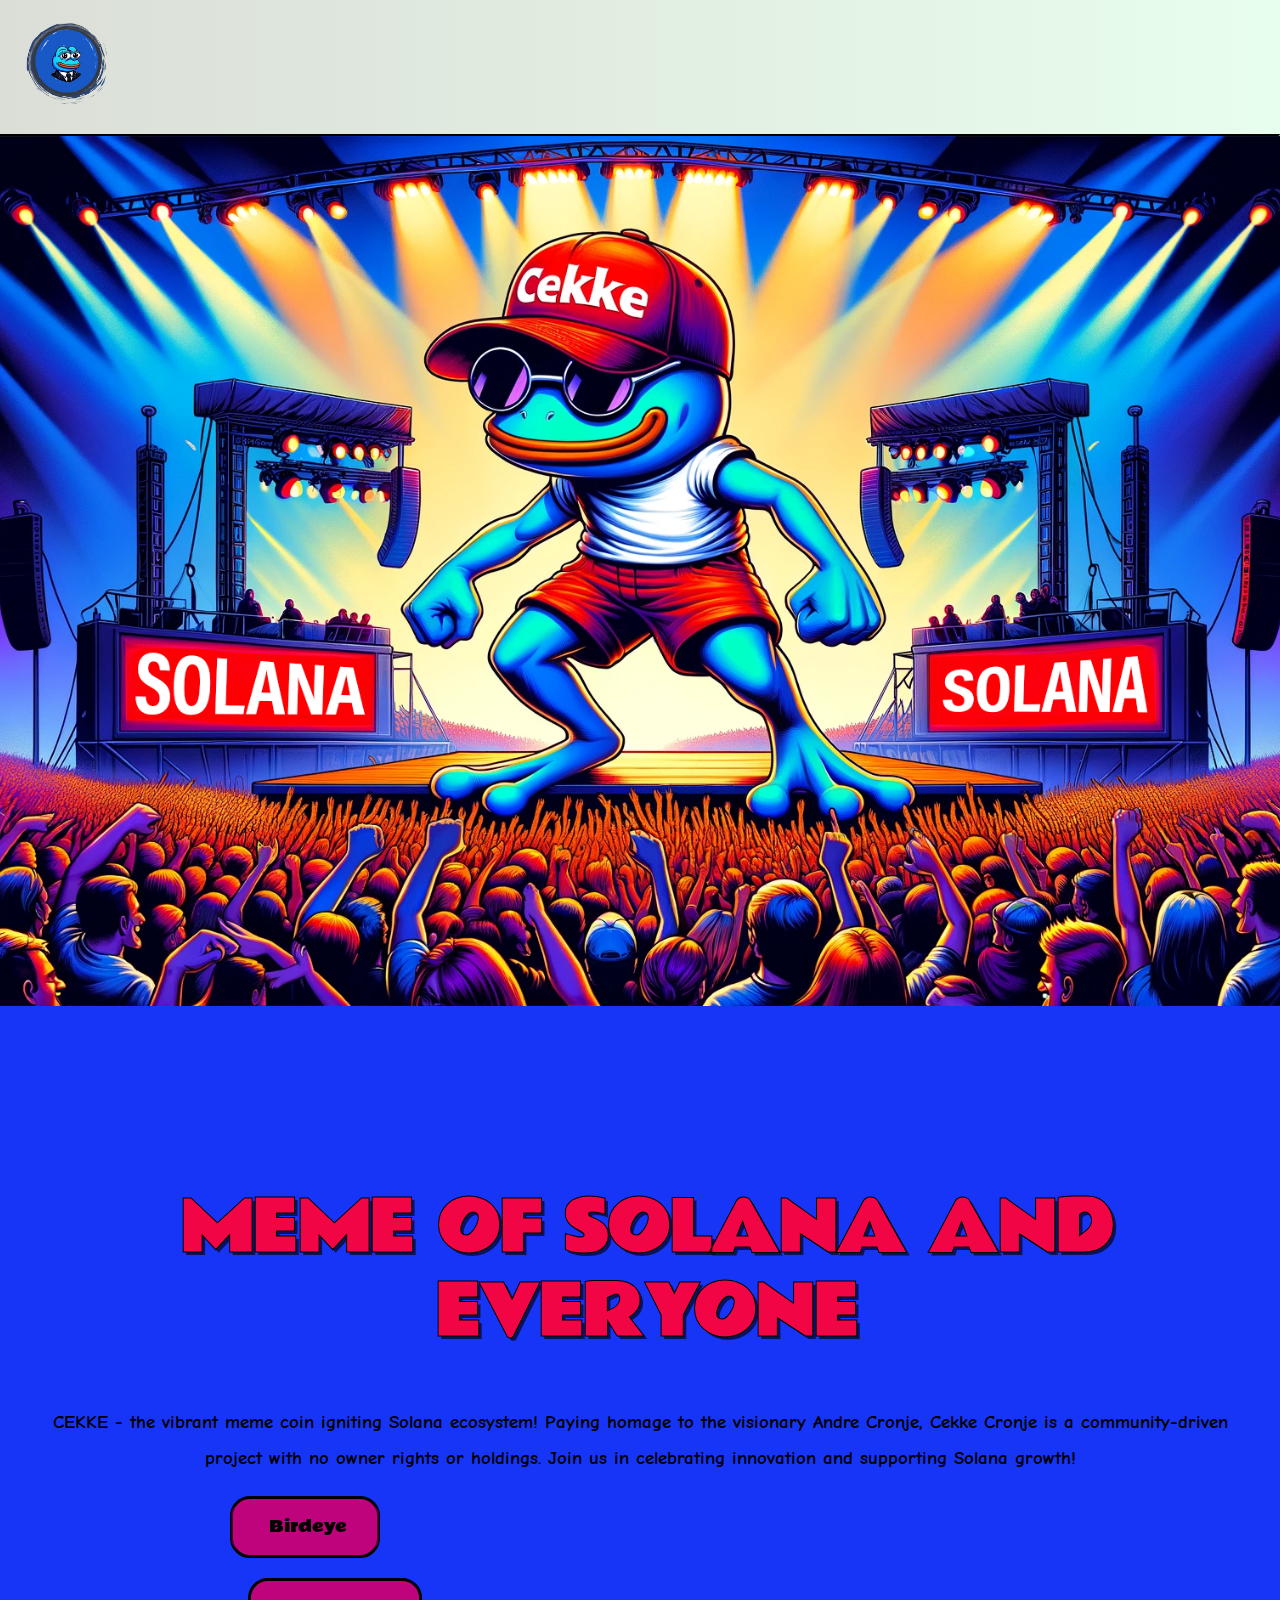
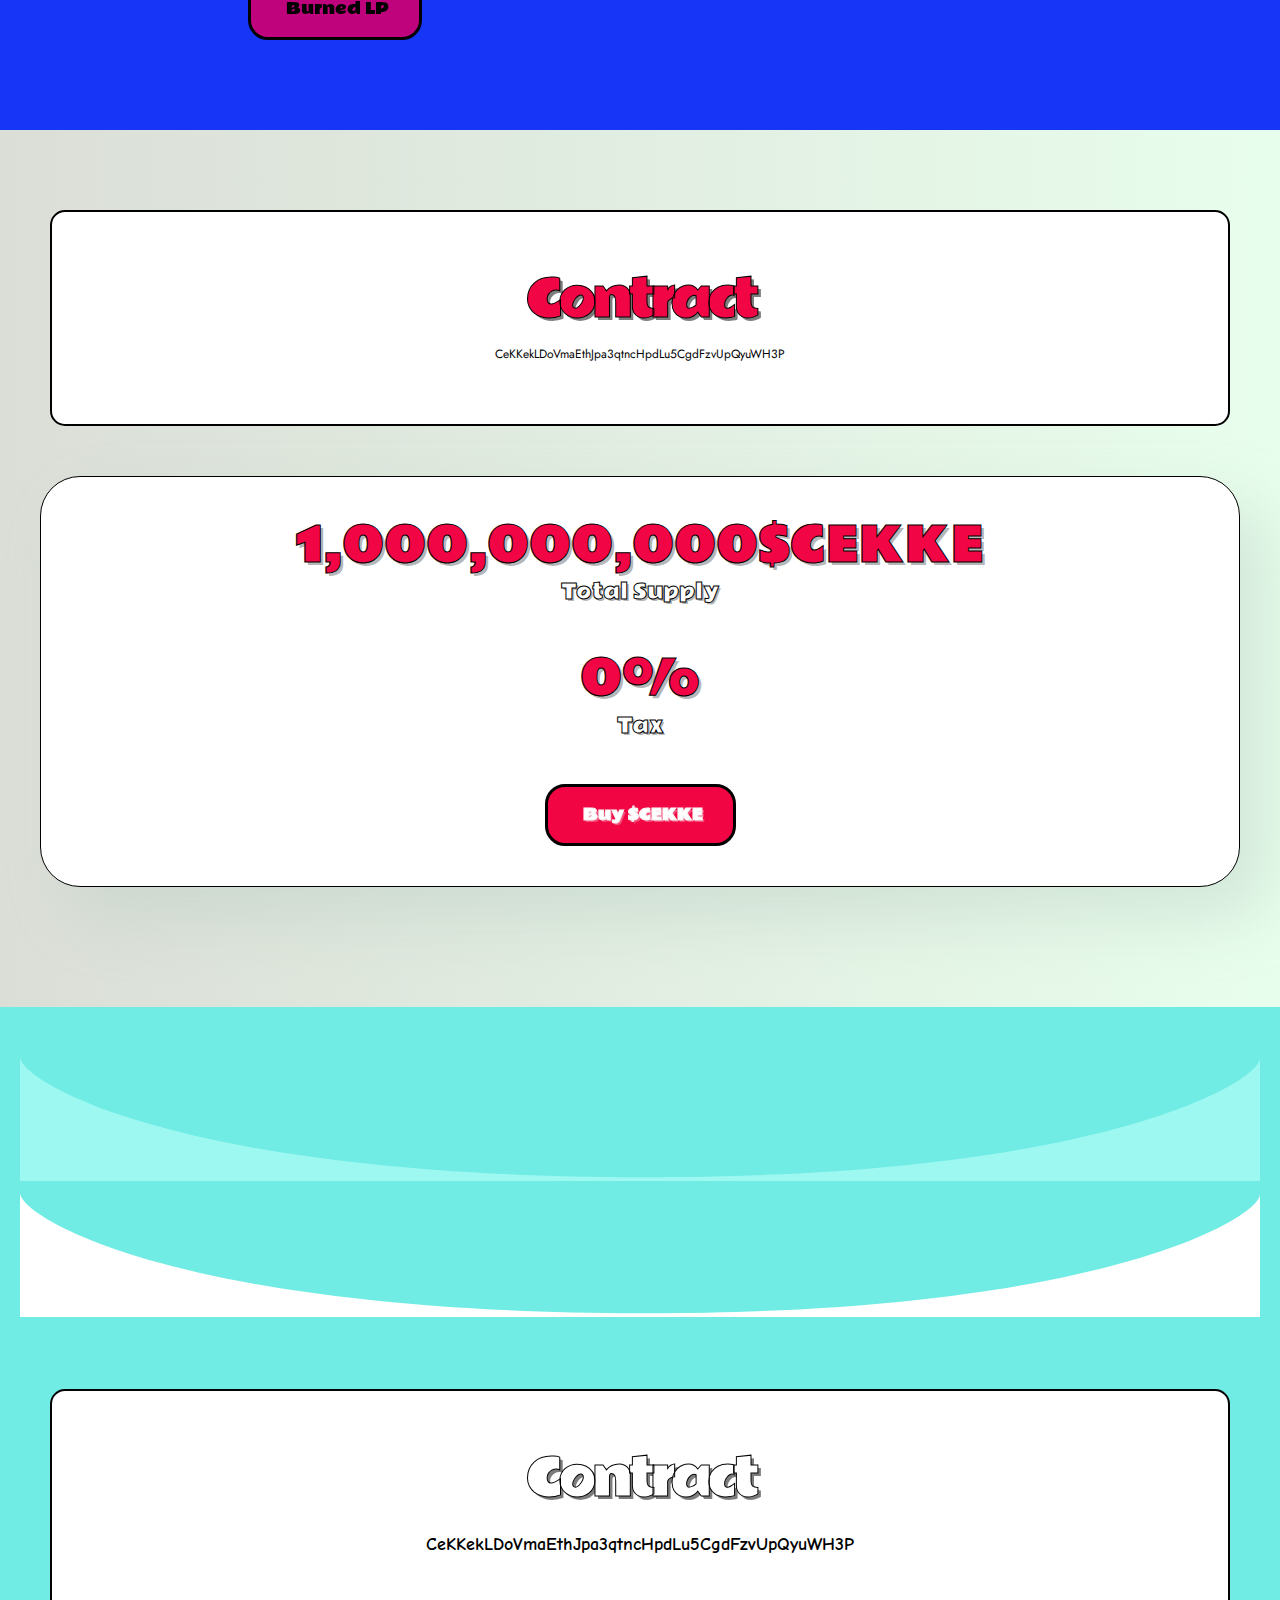
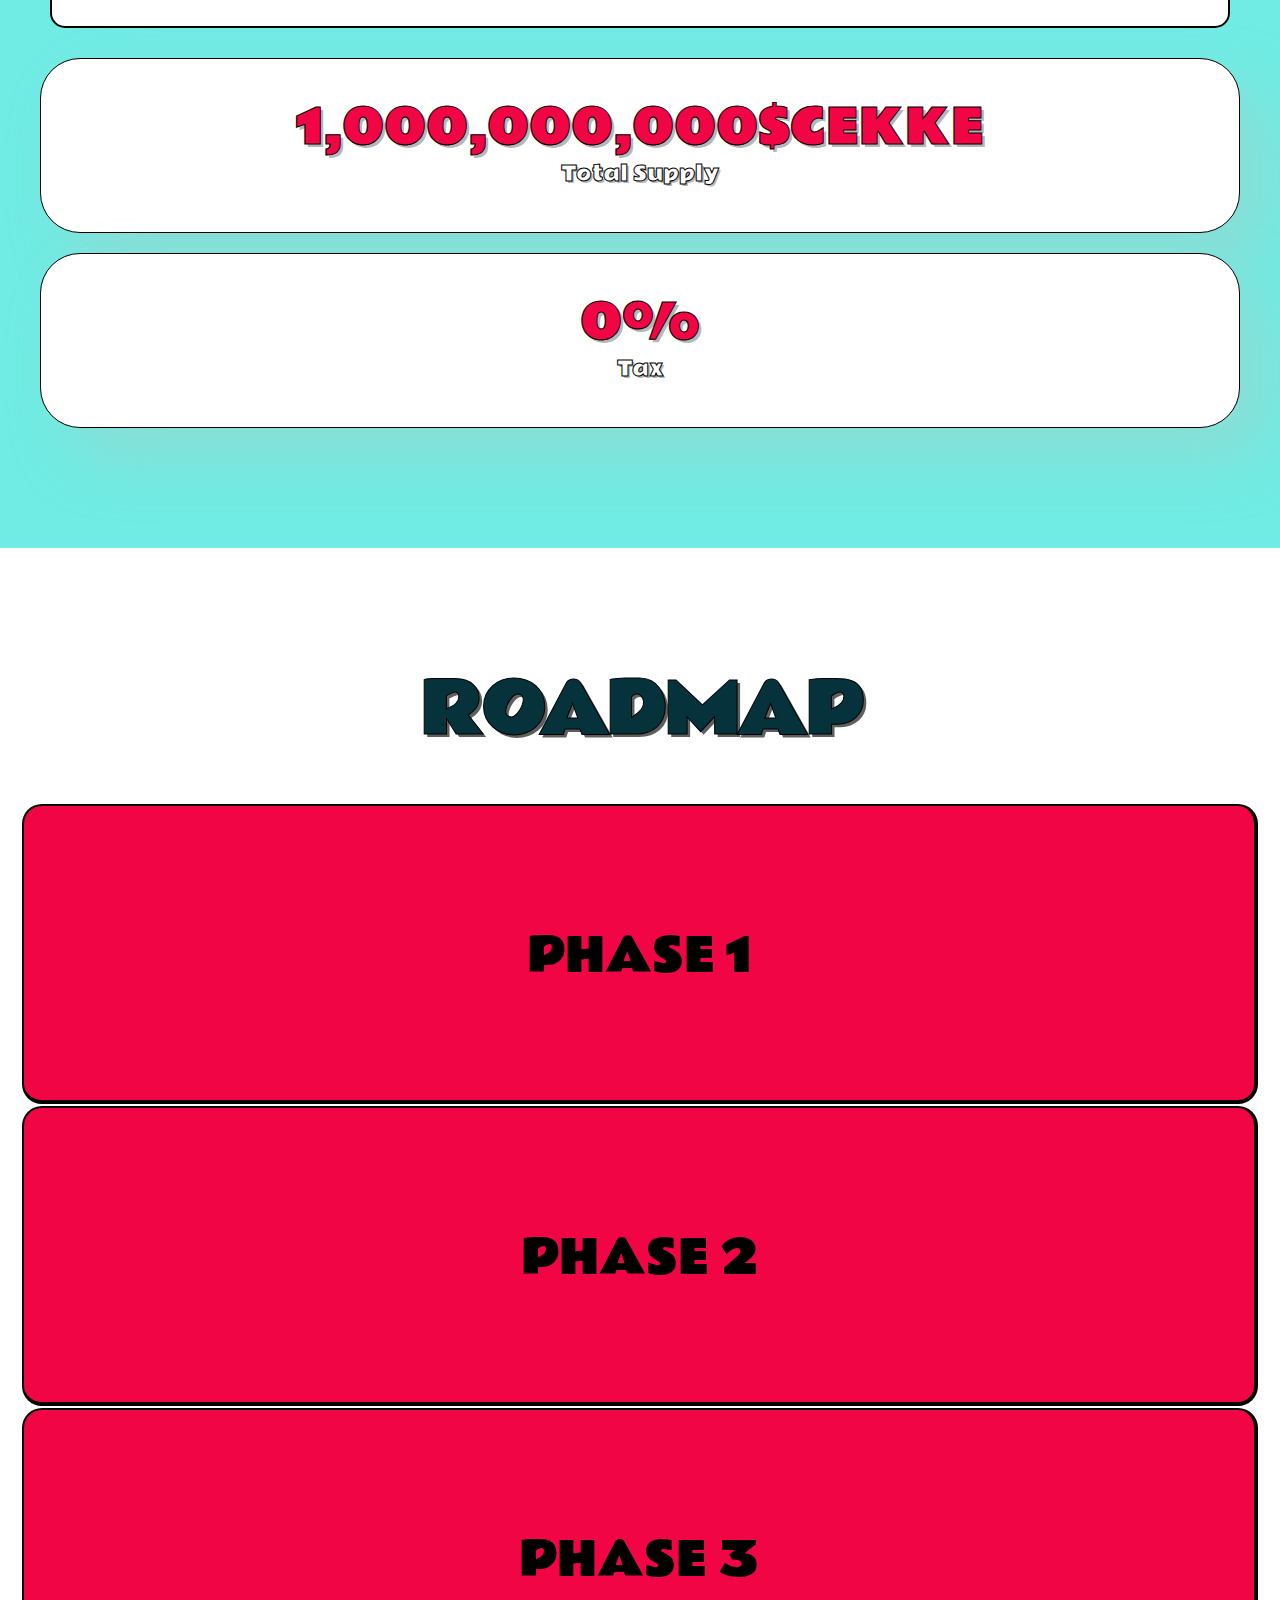
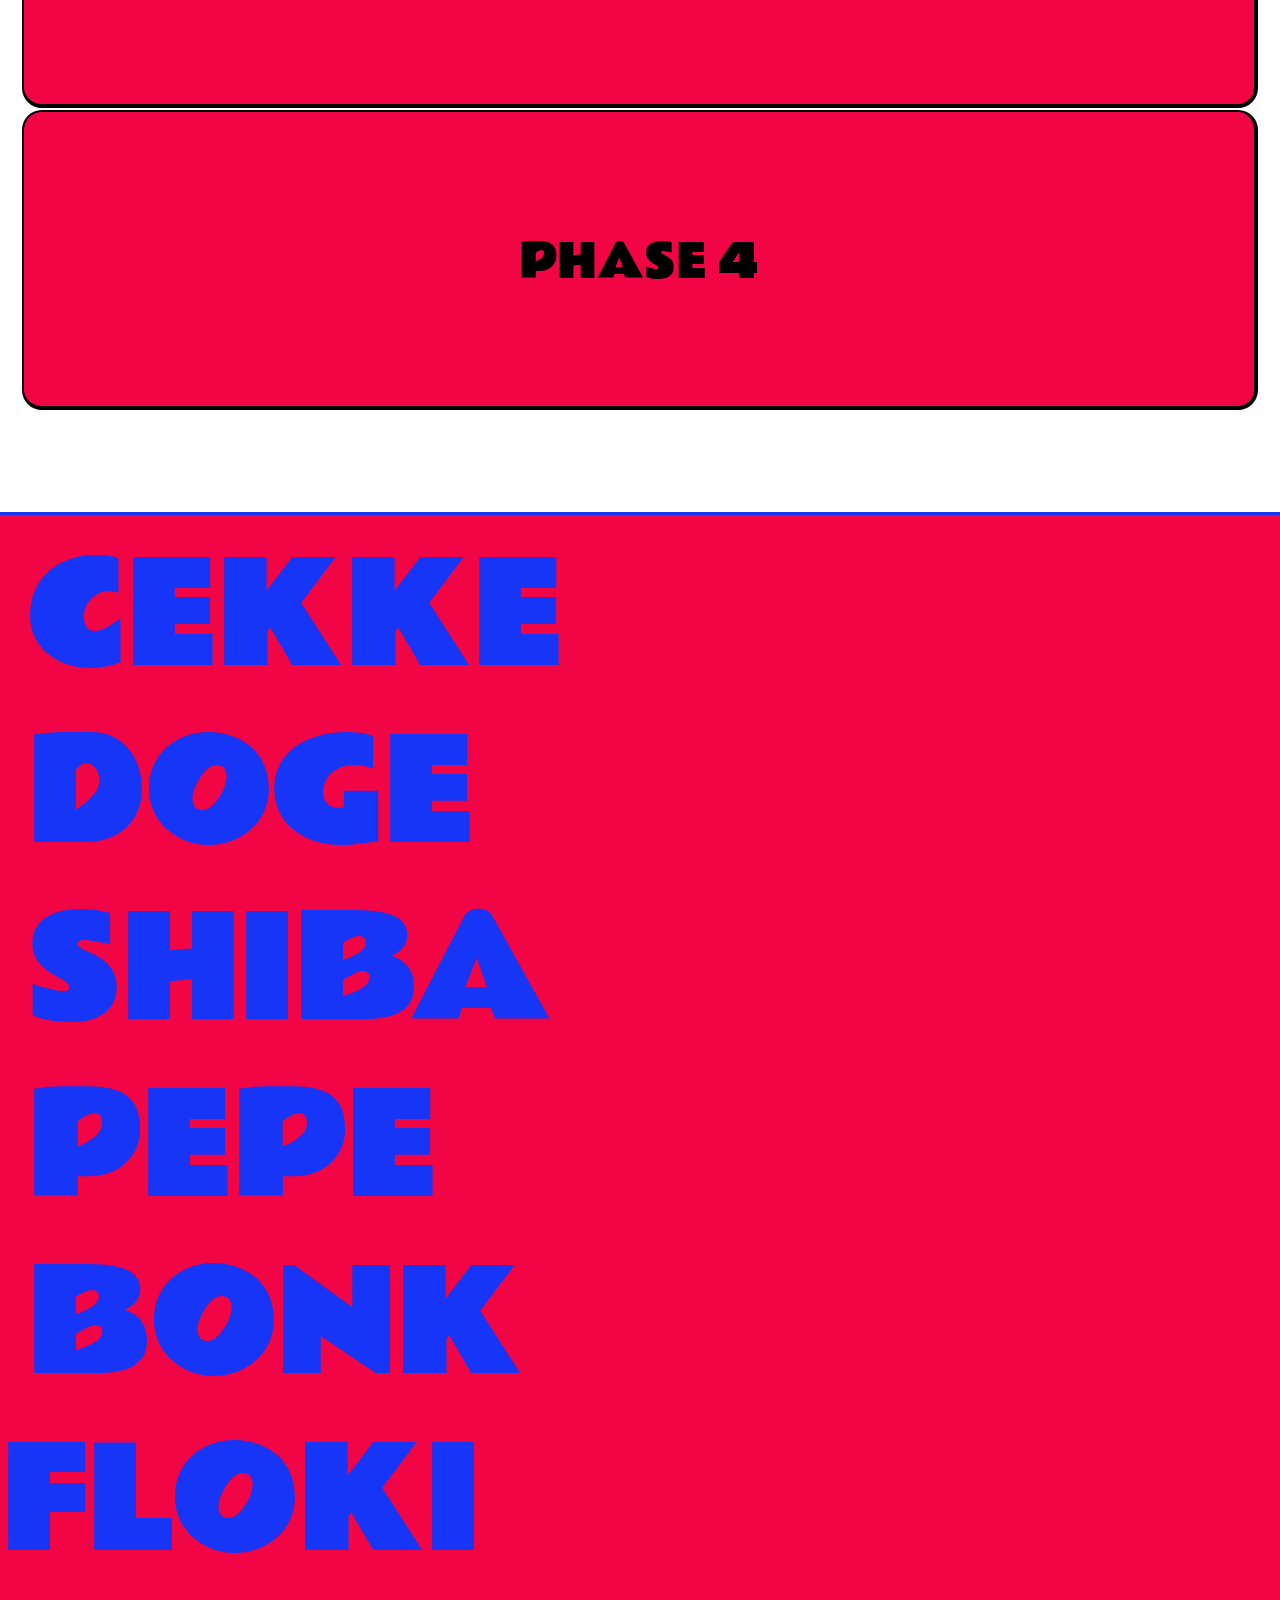
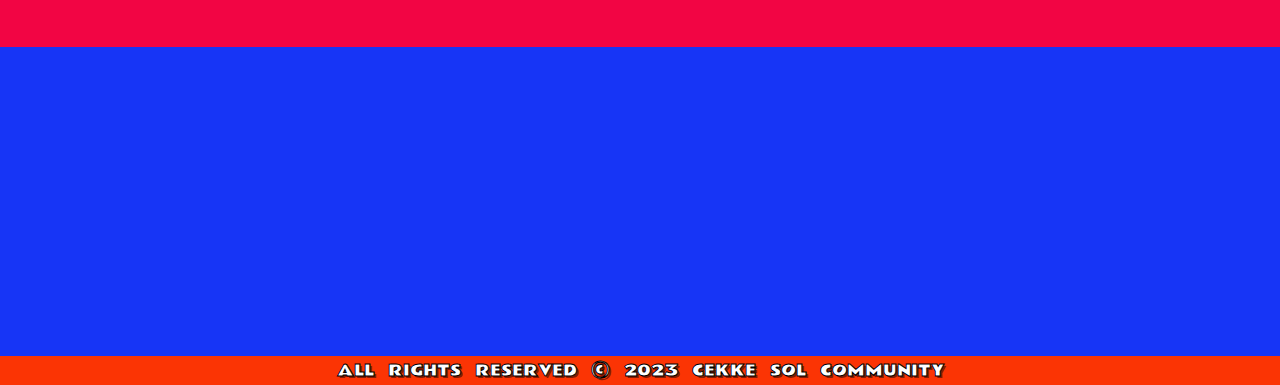
==== commit 29b44166: "Update index.html" ====
--- a/index.html
+++ b/index.html
@@ -868,7 +868,7 @@
                         Contract </span>
                     </h2>
                     <p class="elementor-icon-box-description">
-                      0x3bc34d8ace32d768a3f76e17aaef2b1d8f261e1d </p>
+                      CeKKekLDoVmaEthJpa3qtncHpdLu5CgdFzvUpQyuWH3P </p>
                   </div>
                 </div>
               </div>
@@ -942,8 +942,8 @@
                 <div class="elementor-counter">
                   <div class="elementor-counter-number-wrapper">
                     <span class="elementor-counter-number-prefix"></span>
-                    <span class="elementor-counter-number">1</span>
-                    <span class="elementor-counter-number-suffix">B</span>
+                    <span class="elementor-counter-number">1,000,000,000 </span>
+                    <span class="elementor-counter-number-suffix">$CEKKE</span>
                   </div>
                   <div class="elementor-counter-title">Total Supply</div>
                 </div>
@@ -976,7 +976,7 @@
                       <div class="eael-creative-button-wrapper">
 
                         <a class="eael-creative-button eael-creative-button--moema"
-                          href="https://spooky.fi/#/swap?outputCurrency=0x3bc34d8ace32d768a3f76e17aaef2b1d8f261e1d"
+                          href="https://raydium.io/swap/?inputCurrency=CeKKekLDoVmaEthJpa3qtncHpdLu5CgdFzvUpQyuWH3P&outputCurrency=sol&fixed=in"
                           target="_blank _blank" data-text="Go!">
 
 
@@ -1060,7 +1060,7 @@
                         Contract </span>
                     </h2>
                     <p class="elementor-icon-box-description">
-                      0x3bc34d8Ace32D768a3F76e17AAEF2B1D8f261e1D </p>
+                      CeKKekLDoVmaEthJpa3qtncHpdLu5CgdFzvUpQyuWH3P </p>
                   </div>
                 </div>
               </div>
@@ -1081,10 +1081,10 @@
                   <div class="elementor-counter-number-wrapper">
                     <span class="elementor-counter-number-prefix"></span>
                     <span class="elementor-counter-number" data-duration="2000" data-to-value="490" data-from-value="0"
-                      data-delimiter=",">490</span>
-                    <span class="elementor-counter-number-suffix">T</span>
+                      data-delimiter=",">1,000,000,000 </span>
+                    <span class="elementor-counter-number-suffix">$CEKKE</span>
                   </div>
-                  <div class="elementor-counter-title">Total SupplY</div>
+                  <div class="elementor-counter-title">Total Supply</div>
                 </div>
               </div>
             </div>
@@ -1649,4 +1649,4 @@
 
 </html>
 
-<!-- Page generated by LiteSpeed Cache 5.4 on 2023-06-05 18:32:43 -->+<!-- Page generated by LiteSpeed Cache 5.4 on 2023-06-05 18:32:43 -->
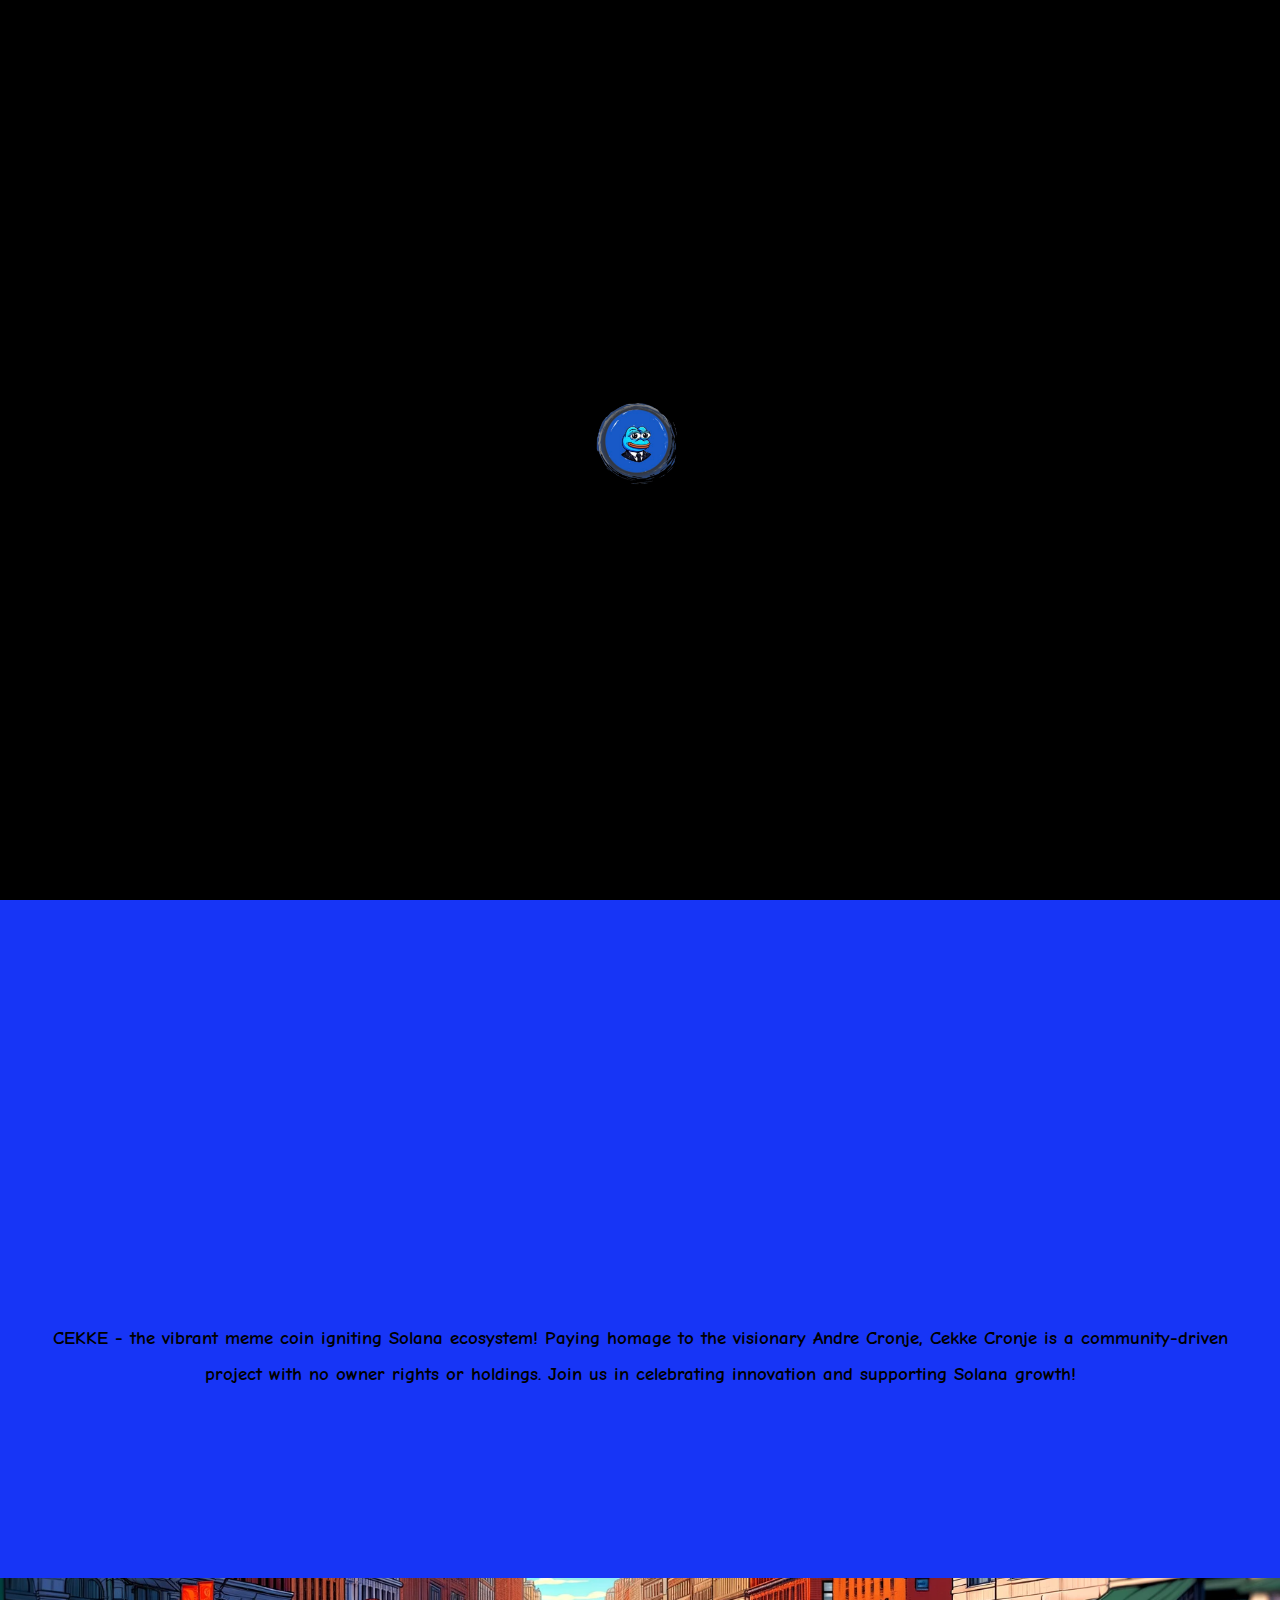
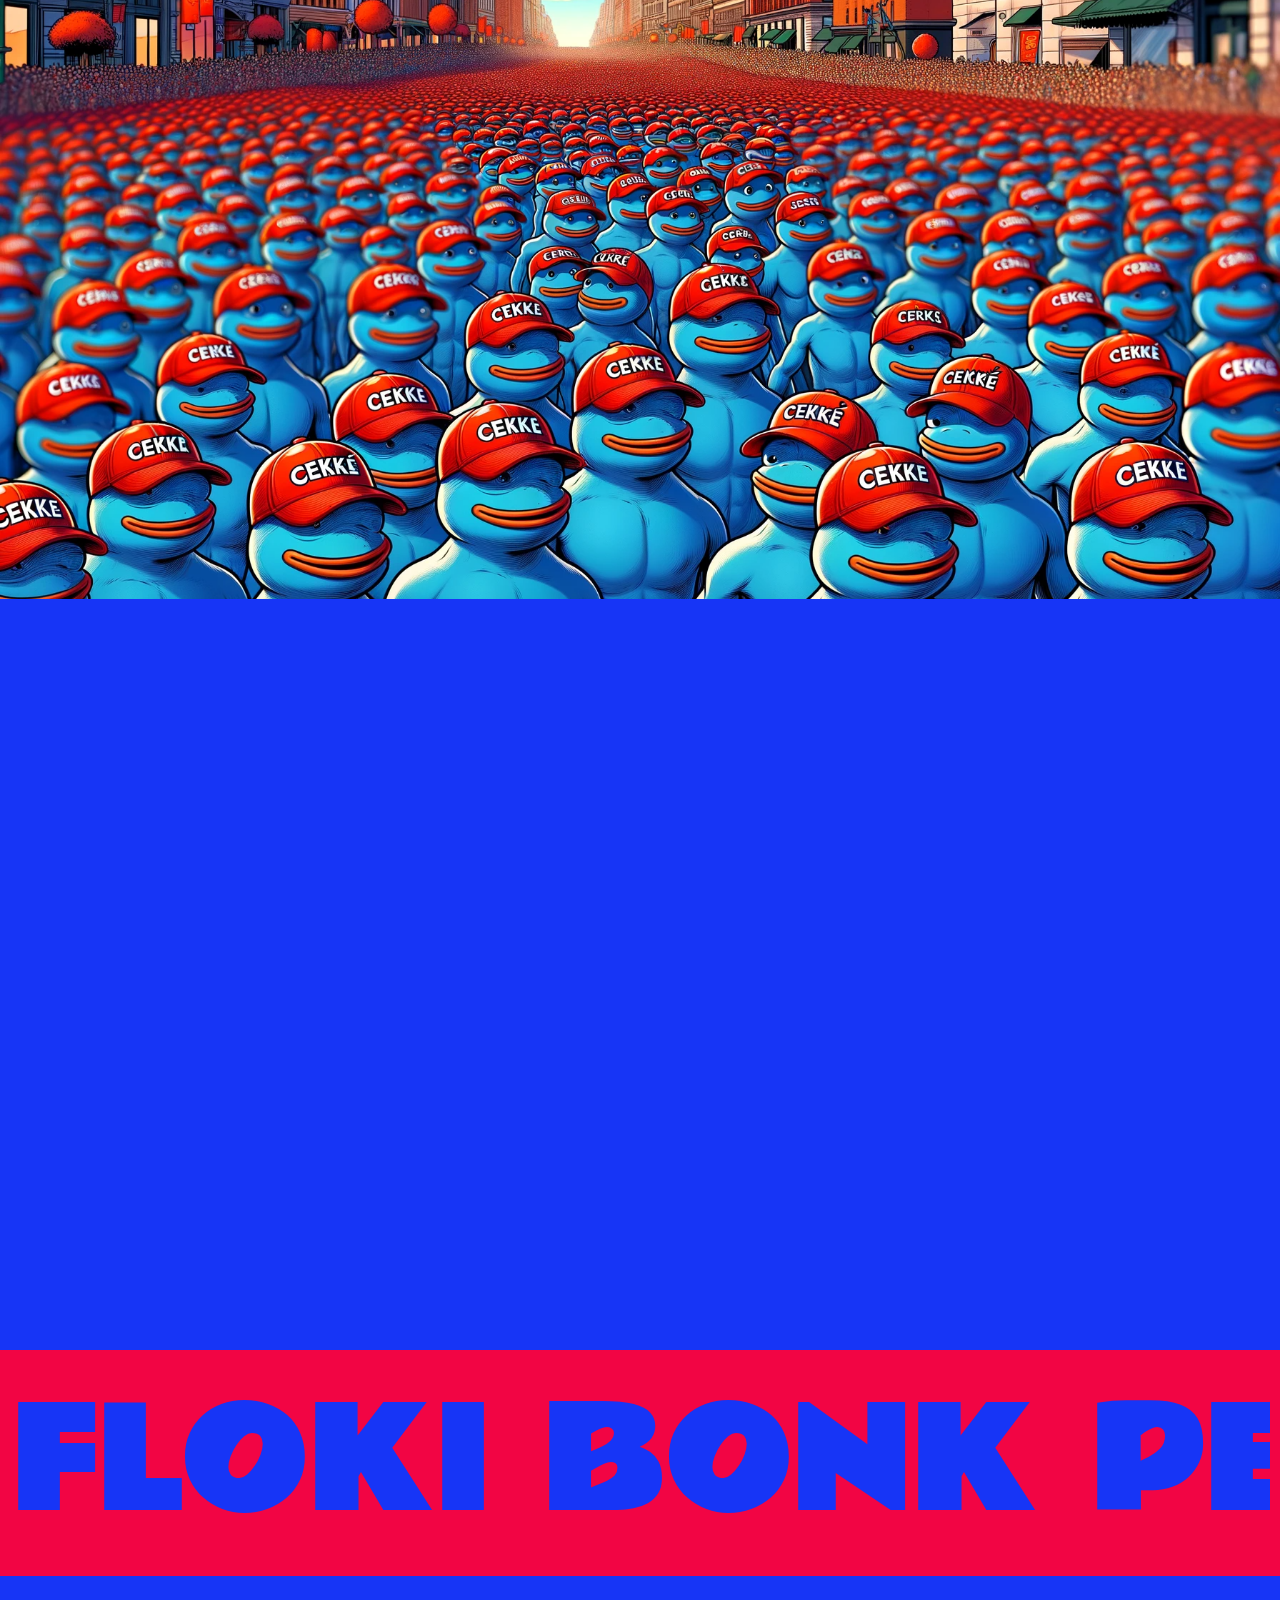
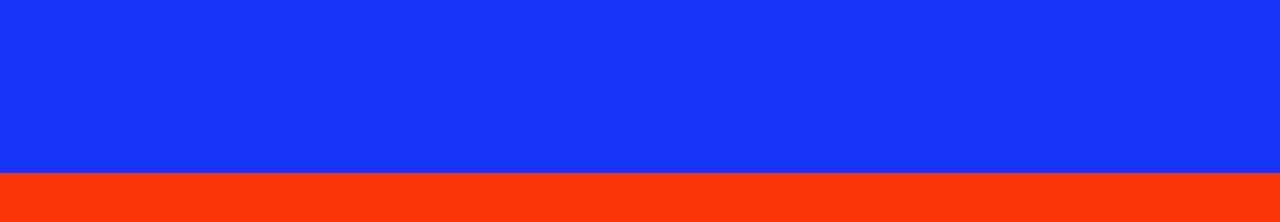
==== commit 1a4d1dfb: "Update index.html" ====
--- a/index.html
+++ b/index.html
@@ -942,8 +942,8 @@
                 <div class="elementor-counter">
                   <div class="elementor-counter-number-wrapper">
                     <span class="elementor-counter-number-prefix"></span>
-                    <span class="elementor-counter-number">1,000,000,000 </span>
-                    <span class="elementor-counter-number-suffix">$CEKKE</span>
+                    <span class="elementor-counter-number">1 </span>
+                    <span class="elementor-counter-number-suffix">B</span>
                   </div>
                   <div class="elementor-counter-title">Total Supply</div>
                 </div>
@@ -1081,8 +1081,8 @@
                   <div class="elementor-counter-number-wrapper">
                     <span class="elementor-counter-number-prefix"></span>
                     <span class="elementor-counter-number" data-duration="2000" data-to-value="490" data-from-value="0"
-                      data-delimiter=",">1,000,000,000 </span>
-                    <span class="elementor-counter-number-suffix">$CEKKE</span>
+                      data-delimiter=",">1 </span>
+                    <span class="elementor-counter-number-suffix">B</span>
                   </div>
                   <div class="elementor-counter-title">Total Supply</div>
                 </div>
--- a/wp-content/plugins/loftloader-pro/assets/css/loftloader.min3a45.css
+++ b/wp-content/plugins/loftloader-pro/assets/css/loftloader.min3a45.css
@@ -0,0 +1 @@
+@-webkit-keyframes fadeIn{0%{opacity:0}100%{opacity:1}}@keyframes fadeIn{0%{opacity:0}100%{opacity:1}}@-webkit-keyframes slideIn{0%{-webkit-transform:translate(-50%,50vh)}100%{-webkit-transform:translate(-50%,-50%)}}@keyframes slideIn{0%{transform:translate(-50%,50vh)}100%{transform:translate(-50%,-50%)}}@-webkit-keyframes spin{0%{-webkit-transform:rotate(0)}100%{-webkit-transform:rotate(360deg)}}@keyframes spin{0%{transform:rotate(0)}100%{transform:rotate(360deg)}}@-webkit-keyframes spinReturn{0%{-webkit-transform:rotate(0)}25%{-webkit-transform:rotate(225deg)}50%{-webkit-transform:rotate(180deg)}75%{-webkit-transform:rotate(405deg)}100%{-webkit-transform:rotate(360deg)}}@keyframes spinReturn{0%{transform:rotate(0)}25%{transform:rotate(225deg)}50%{transform:rotate(180deg)}75%{transform:rotate(405deg)}100%{transform:rotate(360deg)}}@-webkit-keyframes lightUp{0%{opacity:.2}40%{opacity:1}60%{opacity:.2}100%{opacity:.2}}@keyframes lightUp{0%{opacity:.2}40%{opacity:1}60%{opacity:.2}100%{opacity:.2}}@-webkit-keyframes wave{0%{-webkit-transform:scaleY(1)}40%{-webkit-transform:scaleY(.1)}80%{-webkit-transform:scaleY(1)}100%{-webkit-transform:scaleY(1)}}@keyframes wave{0%{transform:scaleY(1)}40%{transform:scaleY(.1)}80%{transform:scaleY(1)}100%{transform:scaleY(1)}}@-webkit-keyframes drawframeTop{0%{-webkit-transform:scaleX(1);transform-origin:100% 0%}12.5%{-webkit-transform:scaleX(0);transform-origin:100% 0%}50%{-webkit-transform:scaleX(0);transform-origin:0% 0%}62.5%{-webkit-transform:scaleX(1);transform-origin:0% 0%}100%{-webkit-transform:scaleX(1);transform-origin:100% 0%}}@keyframes drawframeTop{0%{transform:scaleX(1);transform-origin:100% 0%}12.5%{transform:scaleX(0);transform-origin:100% 0%}50%{transform:scaleX(0);transform-origin:0% 0%}62.5%{transform:scaleX(1);transform-origin:0% 0%}100%{transform:scaleX(1);transform-origin:100% 0%}}@-webkit-keyframes drawframeBottom{0%{-webkit-transform:scaleX(1);transform-origin:0% 0%}12.5%{-webkit-transform:scaleX(0);transform-origin:0% 0%}50%{-webkit-transform:scaleX(0);transform-origin:100% 0%}62.5%{-webkit-transform:scaleX(1);transform-origin:100% 0%}100%{-webkit-transform:scaleX(1);transform-origin:0% 0%}}@keyframes drawframeBottom{0%{transform:scaleX(1);transform-origin:0% 0%}12.5%{transform:scaleX(0);transform-origin:0% 0%}50%{transform:scaleX(0);transform-origin:100% 0%}62.5%{transform:scaleX(1);transform-origin:100% 0%}100%{transform:scaleX(1);transform-origin:0% 0%}}@-webkit-keyframes drawframeRight{0%{-webkit-transform:scaleY(1);transform-origin:0% 100%}12.5%{-webkit-transform:scaleY(0);transform-origin:0% 100%}50%{-webkit-transform:scaleY(0);transform-origin:0% 0%}62.5%{-webkit-transform:scaleY(1);transform-origin:0% 0%}100%{-webkit-transform:scaleY(1);transform-origin:0% 100%}}@keyframes drawframeRight{0%{transform:scaleY(1);transform-origin:0% 100%}12.5%{transform:scaleY(0);transform-origin:0% 100%}50%{transform:scaleY(0);transform-origin:0% 0%}62.5%{transform:scaleY(1);transform-origin:0% 0%}100%{transform:scaleY(1);transform-origin:0% 100%}}@-webkit-keyframes drawframeLeft{0%{-webkit-transform:scaleY(1);transform-origin:0% 0%}12.5%{-webkit-transform:scaleY(0);transform-origin:0% 0%}50%{-webkit-transform:scaleY(0);transform-origin:0% 100%}62.5%{-webkit-transform:scaleY(1);transform-origin:0% 100%}100%{-webkit-transform:scaleY(1);transform-origin:0% 0%}}@keyframes drawframeLeft{0%{transform:scaleY(1);transform-origin:0% 0%}12.5%{transform:scaleY(0);transform-origin:0% 0%}50%{transform:scaleY(0);transform-origin:0% 100%}62.5%{transform:scaleY(1);transform-origin:0% 100%}100%{transform:scaleY(1);transform-origin:0% 0%}}@-webkit-keyframes imgLoading{0%{height:0%;opacity:1}95%{height:100%;opacity:1}100%{height:100%;opacity:0}}@keyframes imgLoading{0%{height:0%;opacity:1}95%{height:100%;opacity:1}100%{height:100%;opacity:0}}@-webkit-keyframes imgLoadingH{0%{width:0%;opacity:1}95%{width:100%;opacity:1}100%{width:100%;opacity:0}}@keyframes imgLoadingH{0%{width:0%;opacity:1}95%{width:100%;opacity:1}100%{width:100%;opacity:0}}@-webkit-keyframes imgRotate2d{0%{-webkit-transform:rotate(0)}100%{-webkit-transform:rotate(360deg)}}@keyframes imgRotate2d{0%{transform:rotate(0)}100%{transform:rotate(360deg)}}@-webkit-keyframes imgRotate2dCounter{0%{-webkit-transform:rotate(0)}100%{-webkit-transform:rotate(-360deg)}}@keyframes imgRotate2dCounter{0%{transform:rotate(0)}100%{transform:rotate(-360deg)}}@-webkit-keyframes imgRotate3dY{0%{-webkit-transform:rotateY(0)}100%{-webkit-transform:rotateY(360deg)}}@keyframes imgRotate3dY{0%{transform:rotateY(0)}100%{transform:rotateY(360deg)}}@-webkit-keyframes imgRotate3dX{0%{-webkit-transform:rotateX(0)}100%{-webkit-transform:rotateX(360deg)}}@keyframes imgRotate3dX{0%{transform:rotateX(0)}100%{transform:rotateX(360deg)}}@-webkit-keyframes imgRotate2dEase{0%{-webkit-transform:rotate(0)}100%{-webkit-transform:rotate(720deg)}}@keyframes imgRotate2dEase{0%{transform:rotate(0)}100%{transform:rotate(720deg)}}@-webkit-keyframes imgRotate2dEaseCounter{0%{-webkit-transform:rotate(0)}100%{-webkit-transform:rotate(-720deg)}}@keyframes imgRotate2dEaseCounter{0%{transform:rotate(0)}100%{transform:rotate(-720deg)}}@-webkit-keyframes imgRotate3dYEase{0%{-webkit-transform:rotateY(0)}100%{-webkit-transform:rotateY(720deg)}}@keyframes imgRotate3dYEase{0%{transform:rotateY(0)}100%{transform:rotateY(720deg)}}@-webkit-keyframes imgRotate3dXEase{0%{-webkit-transform:rotateX(0)}100%{-webkit-transform:rotateX(720deg)}}@keyframes imgRotate3dXEase{0%{transform:rotateX(0)}100%{transform:rotateX(720deg)}}@-webkit-keyframes imgBounce{0%{-webkit-transform:translateY(0)}50%{-webkit-transform:translateY(-40%)}}@keyframes imgBounce{0%{transform:translateY(0)}50%{transform:translateY(-40%)}}@-webkit-keyframes imgBounceRoll{0%{-webkit-transform:translateY(0) rotate(0)}12.5%{-webkit-transform:translateY(-40%) rotate(45deg)}25%{-webkit-transform:translateY(0) rotate(90deg)}37.5%{-webkit-transform:translateY(-40%) rotate(135deg)}50%{-webkit-transform:translateY(0) rotate(180deg)}62.5%{-webkit-transform:translateY(-40%) rotate(225deg)}75%{-webkit-transform:translateY(0) rotate(270deg)}87.5%{-webkit-transform:translateY(-40%) rotate(315deg)}100%{-webkit-transform:translateY(0) rotate(360deg)}}@keyframes imgBounceRoll{0%{transform:translateY(0) rotate(0)}12.5%{transform:translateY(-40%) rotate(45deg)}25%{transform:translateY(0) rotate(90deg)}37.5%{transform:translateY(-40%) rotate(135deg)}50%{transform:translateY(0) rotate(180deg)}62.5%{transform:translateY(-40%) rotate(225deg)}75%{transform:translateY(0) rotate(270deg)}87.5%{transform:translateY(-40%) rotate(315deg)}100%{transform:translateY(0) rotate(360deg)}}@-webkit-keyframes imgShadow{0%{-webkit-transform:scale(.6)}50%{-webkit-transform:scale(1);opacity:.05}100%{-webkit-transform:scale(.6)}}@keyframes imgShadow{0%{transform:scale(.6)}50%{transform:scale(1);opacity:.05}100%{transform:scale(.6)}}@-webkit-keyframes imgShadowRoll{0%{-webkit-transform:scale(.6)}12.5%{-webkit-transform:scale(1);opacity:.05}25%{-webkit-transform:scale(.6)}37.5%{-webkit-transform:scale(1);opacity:.05}50%{-webkit-transform:scale(.6)}62.5%{-webkit-transform:scale(1);opacity:.05}75%{-webkit-transform:scale(.6)}87.5%{-webkit-transform:scale(1);opacity:.05}100%{-webkit-transform:scale(.6)}}@keyframes imgShadowRoll{0%{transform:scale(.6)}12.5%{transform:scale(1);opacity:.05}25%{transform:scale(.6)}37.5%{transform:scale(1);opacity:.05}50%{transform:scale(.6)}62.5%{transform:scale(1);opacity:.05}75%{transform:scale(.6)}87.5%{transform:scale(1);opacity:.05}100%{transform:scale(.6)}}@-webkit-keyframes crossingLeft{0%{-webkit-transform:translateX(-150%)}50%{-webkit-transform:translateX(150%)}100%{-webkit-transform:translateX(-150%)}}@keyframes crossingLeft{0%{transform:translateX(-150%)}50%{transform:translateX(150%)}100%{transform:translateX(-150%)}}@-webkit-keyframes crossingRight{0%{-webkit-transform:translateX(150%)}50%{-webkit-transform:translateX(-150%)}100%{-webkit-transform:translateX(150%)}}@keyframes crossingRight{0%{transform:translateX(150%)}50%{transform:translateX(-150%)}100%{transform:translateX(150%)}}@-webkit-keyframes ducks{0%{-webkit-transform:translateX(0)}100%{-webkit-transform:translateX(100%)}}@keyframes ducks{0%{transform:translateX(0)}100%{transform:translateX(100%)}}@-webkit-keyframes duckHead{0%{-webkit-transform:translateX(0)}50%{-webkit-transform:translateX(3px)}}@keyframes duckHead{0%{transform:translateX(0)}50%{transform:translateX(3px)}}@-webkit-keyframes rainbow{0%{-webkit-transform:rotate(-180deg)}100%{-webkit-transform:rotate(0)}}@keyframes rainbow{0%{transform:rotate(-180deg)}100%{transform:rotate(0)}}@-webkit-keyframes circlefill{0%{-webkit-transform:scaleY(0)}100%{-webkit-transform:scaleY(1)}}@keyframes circlefill{0%{transform:scaleY(0)}100%{transform:scaleY(1)}}@-webkit-keyframes waterup{0%{-webkit-transform:translateX(0)}50%{-webkit-transform:translateX(75%)}}@keyframes waterup{0%{transform:translateX(0)}50%{transform:translateX(75%)}}@-webkit-keyframes waterupfill{0%{-webkit-transform:translateY(-100%)}100%{-webkit-transform:translateY(0)}}@keyframes waterupfill{0%{transform:translateY(-100%)}100%{transform:translateY(0)}}@-webkit-keyframes bubbles{0%{-webkit-transform:translateY(0)}100%{-webkit-transform:translateY(100px)}}@keyframes bubbles{0%{transform:translateY(0)}100%{transform:translateY(100px)}}@-webkit-keyframes crystal{0%{-webkit-transform:rotate(0) scale(1)}50%{-webkit-transform:rotate(180deg) scale(.75)}100%{-webkit-transform:rotate(360deg) scale(1)}}@keyframes crystal{0%{transform:rotate(0) scale(1)}50%{transform:rotate(180deg) scale(.75)}100%{transform:rotate(360deg) scale(1)}}@-webkit-keyframes petals{0%{box-shadow:0 -15px 0 -15px transparent,10.5px -10.5px 0 -15px transparent,15px 0 0 -15px transparent,10.5px 10.5px 0 -15px transparent,0 15px 0 -15px transparent,-10.5px 10.5px 0 -15px transparent,-15px 0 0 -15px transparent,-10.5px -10.5px 0 -15px transparent}12.5%{box-shadow:0 -25px 0 -15px currentColor,10.5px -10.5px 0 -15px transparent,15px 0 0 -15px transparent,10.5px 10.5px 0 -15px transparent,0 15px 0 -15px transparent,-10.5px 10.5px 0 -15px transparent,-15px 0 0 -15px transparent,-10.5px -10.5px 0 -15px transparent}25%{box-shadow:0 -25px 0 -15px currentColor,17.5px -17.5px 0 -15px currentColor,15px 0 0 -15px transparent,10.5px 10.5px 0 -15px transparent,0 15px 0 -15px transparent,-10.5px 10.5px 0 -15px transparent,-15px 0 0 -15px transparent,-10.5px -10.5px 0 -15px transparent}37.5%{box-shadow:0 -25px 0 -15px currentColor,17.5px -17.5px 0 -15px currentColor,25px 0 0 -15px currentColor,10.5px 10.5px 0 -15px transparent,0 15px 0 -15px transparent,-10.5px 10.5px 0 -15px transparent,-15px 0 0 -15px transparent,-10.5px -10.5px 0 -15px transparent}50%{box-shadow:0 -25px 0 -15px currentColor,17.5px -17.5px 0 -15px currentColor,25px 0 0 -15px currentColor,17.5px 17.5px 0 -15px currentColor,0 15px 0 -15px transparent,-10.5px 10.5px 0 -15px transparent,-15px 0 0 -15px transparent,-10.5px -10.5px 0 -15px transparent}62.5%{box-shadow:0 -25px 0 -15px currentColor,17.5px -17.5px 0 -15px currentColor,25px 0 0 -15px currentColor,17.5px 17.5px 0 -15px currentColor,0 25px 0 -15px currentColor,-10.5px 10.5px 0 -15px transparent,-15px 0 0 -15px transparent,-10.5px -10.5px 0 -15px transparent}75%{box-shadow:0 -25px 0 -15px currentColor,17.5px -17.5px 0 -15px currentColor,25px 0 0 -15px currentColor,17.5px 17.5px 0 -15px currentColor,0 25px 0 -15px currentColor,-17.5px 17.5px 0 -15px currentColor,-15px 0 0 -15px transparent,-10.5px -10.5px 0 -15px transparent}87.5%{box-shadow:0 -25px 0 -15px currentColor,17.5px -17.5px 0 -15px currentColor,25px 0 0 -15px currentColor,17.5px 17.5px 0 -15px currentColor,0 25px 0 -15px currentColor,-17.5px 17.5px 0 -15px currentColor,-25px 0 0 -15px currentColor,-10.5px -10.5px 0 -15px transparent}100%{box-shadow:0 -25px 0 -15px currentColor,17.5px -17.5px 0 -15px currentColor,25px 0 0 -15px currentColor,17.5px 17.5px 0 -15px currentColor,0 25px 0 -15px currentColor,-17.5px 17.5px 0 -15px currentColor,-25px 0 0 -15px currentColor,-17.5px -17.5px 0 -15px currentColor}}@keyframes petals{0%{box-shadow:0 -15px 0 -15px transparent,10.5px -10.5px 0 -15px transparent,15px 0 0 -15px transparent,10.5px 10.5px 0 -15px transparent,0 15px 0 -15px transparent,-10.5px 10.5px 0 -15px transparent,-15px 0 0 -15px transparent,-10.5px -10.5px 0 -15px transparent}11%{box-shadow:0 -25px 0 -15px currentColor,10.5px -10.5px 0 -15px transparent,15px 0 0 -15px transparent,10.5px 10.5px 0 -15px transparent,0 15px 0 -15px transparent,-10.5px 10.5px 0 -15px transparent,-15px 0 0 -15px transparent,-10.5px -10.5px 0 -15px transparent}22%{box-shadow:0 -25px 0 -15px currentColor,17.5px -17.5px 0 -15px currentColor,15px 0 0 -15px transparent,10.5px 10.5px 0 -15px transparent,0 15px 0 -15px transparent,-10.5px 10.5px 0 -15px transparent,-15px 0 0 -15px transparent,-10.5px -10.5px 0 -15px transparent}33%{box-shadow:0 -25px 0 -15px currentColor,17.5px -17.5px 0 -15px currentColor,25px 0 0 -15px currentColor,10.5px 10.5px 0 -15px transparent,0 15px 0 -15px transparent,-10.5px 10.5px 0 -15px transparent,-15px 0 0 -15px transparent,-10.5px -10.5px 0 -15px transparent}44%{box-shadow:0 -25px 0 -15px currentColor,17.5px -17.5px 0 -15px currentColor,25px 0 0 -15px currentColor,17.5px 17.5px 0 -15px currentColor,0 15px 0 -15px transparent,-10.5px 10.5px 0 -15px transparent,-15px 0 0 -15px transparent,-10.5px -10.5px 0 -15px transparent}55%{box-shadow:0 -25px 0 -15px currentColor,17.5px -17.5px 0 -15px currentColor,25px 0 0 -15px currentColor,17.5px 17.5px 0 -15px currentColor,0 25px 0 -15px currentColor,-10.5px 10.5px 0 -15px transparent,-15px 0 0 -15px transparent,-10.5px -10.5px 0 -15px transparent}66%{box-shadow:0 -25px 0 -15px currentColor,17.5px -17.5px 0 -15px currentColor,25px 0 0 -15px currentColor,17.5px 17.5px 0 -15px currentColor,0 25px 0 -15px currentColor,-17.5px 17.5px 0 -15px currentColor,-15px 0 0 -15px transparent,-10.5px -10.5px 0 -15px transparent}77%{box-shadow:0 -25px 0 -15px currentColor,17.5px -17.5px 0 -15px currentColor,25px 0 0 -15px currentColor,17.5px 17.5px 0 -15px currentColor,0 25px 0 -15px currentColor,-17.5px 17.5px 0 -15px currentColor,-25px 0 0 -15px currentColor,-10.5px -10.5px 0 -15px transparent}88%{box-shadow:0 -25px 0 -15px currentColor,17.5px -17.5px 0 -15px currentColor,25px 0 0 -15px currentColor,17.5px 17.5px 0 -15px currentColor,0 25px 0 -15px currentColor,-17.5px 17.5px 0 -15px currentColor,-25px 0 0 -15px currentColor,-17.5px -17.5px 0 -15px currentColor}100%{box-shadow:0 -25px 0 -15px currentColor,17.5px -17.5px 0 -15px currentColor,25px 0 0 -15px currentColor,17.5px 17.5px 0 -15px currentColor,0 25px 0 -15px currentColor,-17.5px 17.5px 0 -15px currentColor,-25px 0 0 -15px currentColor,-17.5px -17.5px 0 -15px currentColor}}@-webkit-keyframes beat{0%{transform:scale(0);opacity:0}80%{transform:scale(1);opacity:.7}100%{transform:scale(1);opacity:0}}@keyframes beat{0%{transform:scale(0);opacity:0}80%{transform:scale(1);opacity:.7}100%{transform:scale(1);opacity:0}}@-webkit-keyframes imgFade{0%{opacity:1}50%{opacity:0}100%{opacity:1}}@keyframes imgFade{0%{opacity:1}50%{opacity:0}100%{opacity:1}}@-webkit-keyframes endBgShrinkFade{0%{transform:translateZ(0);opacity:1}50%{transform:translateZ(-120px);opacity:1}70%{transform:translateZ(-120px);opacity:1}100%{transform:translateZ(-120px);opacity:0}}@keyframes endBgShrinkFade{0%{transform:translateZ(0);opacity:1}50%{transform:translateZ(-120px);opacity:1}70%{transform:translateZ(-120px);opacity:1}100%{transform:translateZ(-120px);opacity:0}}@-webkit-keyframes bgShrinkFade{0%{transform:translateZ(-120px);opacity:0}50%{transform:translateZ(-120px);opacity:1}70%{transform:translateZ(-120px);opacity:1}100%{transform:translateZ(0);opacity:1}}@keyframes bgShrinkFade{0%{transform:translateZ(-120px);opacity:0}50%{transform:translateZ(-120px);opacity:1}70%{transform:translateZ(-120px);opacity:1}100%{transform:translateZ(0);opacity:1}}@-webkit-keyframes leaveFromBottom{0%{transform:translateY(100%)}100%{transform:translateY(0)}}@keyframes leaveFromBottom{0%{transform:translateY(100%)}100%{transform:translateY(0)}}@-webkit-keyframes leaveFromTop{0%{transform:translateY(-100%)}100%{transform:translateY(0)}}@keyframes leaveFromTop{0%{transform:translateY(-100%)}100%{transform:translateY(0)}}@-webkit-keyframes leaveFromRight{0%{transform:translateX(100%)}100%{transform:translateY(0)}}@keyframes leaveFromRight{0%{transform:translateX(100%)}100%{transform:translateY(0)}}@-webkit-keyframes leaveFromLeft{0%{transform:translateX(-100%)}100%{transform:translateY(0)}}@keyframes leaveFromLeft{0%{transform:translateX(-100%)}100%{transform:translateY(0)}}body,html{opacity:1!important}#loftloader-wrapper{position:fixed;top:0;left:0;-webkit-transform:translateX(0);-ms-transform:translateX(0);transform:translateX(0);z-index:9999999;width:100%;height:100%;min-width:100vw;min-height:100vh;background:0 0!important}#loftloader-wrapper.adaptive-height{min-height:100%}#loftloader-wrapper img{max-width:100%}#loftloader-wrapper.bgnone{pointer-events:none}.loaded.loftloader-loaded #loftloader-wrapper{pointer-events:none}.loaded.loftloader-loaded #loftloader-wrapper #loader,.loaded.loftloader-loaded #loftloader-wrapper .loader-close-button,.loaded.loftloader-loaded #loftloader-wrapper .loader-message,.loaded.loftloader-loaded #loftloader-wrapper span.bar,.loaded.loftloader-loaded #loftloader-wrapper span.percentage{opacity:0;transition:all .3s ease-out}.loaded.loftloader-loaded #loftloader-wrapper.inner-end-up .loader-inner{-webkit-transform:translate(-50%,-120vh);-ms-transform:translate(-50%,-120vh);transform:translate(-50%,-120vh);transition:transform .7s ease-out}.loaded.loftloader-loaded #loftloader-wrapper.inner-end-up .loader-inner #loader,.loaded.loftloader-loaded #loftloader-wrapper.inner-end-up .loader-inner .loader-message,.loaded.loftloader-loaded #loftloader-wrapper.inner-end-up .loader-inner span.bar,.loaded.loftloader-loaded #loftloader-wrapper.inner-end-up .loader-inner span.percentage{opacity:1}.loaded.loftloader-loaded.leaves.spt-show-all #loftloader-wrapper #loader,.loaded.loftloader-loaded.leaves.spt-show-all #loftloader-wrapper .loader-message,.loaded.loftloader-loaded.leaves.spt-show-all #loftloader-wrapper span.bar,.loaded.loftloader-loaded.leaves.spt-show-all #loftloader-wrapper span.percentage{opacity:1}.loaded.loftloader-loaded.leaves.spt-show-all #loftloader-wrapper #loader,.loaded.loftloader-loaded.leaves.spt-show-all #loftloader-wrapper .loader-message{transition-delay:0.3s}.loaded.loftloader-loaded.leaves.spt-show-all #loftloader-wrapper.inner-end-up .loader-inner{-webkit-transform:translate(-50%,-50%);-ms-transform:translate(-50%,-50%);transform:translate(-50%,-50%);transition:0s 0s}#loftloader-wrapper .loader-inner{position:absolute;top:50%;left:50%;-webkit-transform:translate(-50%,-50%);-ms-transform:translate(-50%,-50%);transform:translate(-50%,-50%);z-index:1001;width:100%;text-align:center;transition:all 0s;font-size:0}#loftloader-wrapper .loader-inner #loader{position:relative;z-index:1002;top:auto;left:auto;display:inline-block;margin:0 auto;padding:0;border:none;border-radius:0;background:0 0!important;color:#248acc}#loftloader-wrapper .loader-inner .with-percentage{position:relative}#loftloader-wrapper.inner-enter-fade .loader-inner{-webkit-animation:fadeIn .7s ease-in 1;animation:fadeIn .7s ease-in 1}#loftloader-wrapper.inner-enter-up .loader-inner{-webkit-animation:slideIn .7s ease-in 1;animation:slideIn .7s ease-in 1}#loftloader-wrapper .loader-bg{position:fixed;top:0;z-index:999;width:100%;height:100%;opacity:.9}#loftloader-wrapper.end-split-h .loader-bg:after,#loftloader-wrapper.end-split-h .loader-bg:before{position:absolute;top:0;display:block;width:50%;height:100%;background-color:#fff;background-size:200% 100%;content:"";transition:all 0s;will-change:transform}#loftloader-wrapper.end-split-h .loader-bg:before{left:0;background-position:0 0;width:calc(50% + 1px)}#loftloader-wrapper.end-split-h .loader-bg:after{right:0;background-position:100% 0}.loaded.loftloader-loaded #loftloader-wrapper.end-split-h .loader-bg:after,.loaded.loftloader-loaded #loftloader-wrapper.end-split-h .loader-bg:before{transition:all .7s .3s cubic-bezier(.645, .045, .355, 1)}.loaded.loftloader-loaded #loftloader-wrapper.end-split-h .loader-bg:before{-webkit-transform:translateX(-100%);-ms-transform:translateX(-100%);transform:translateX(-100%)}.loaded.loftloader-loaded #loftloader-wrapper.end-split-h .loader-bg:after{-webkit-transform:translateX(100%);-ms-transform:translateX(100%);transform:translateX(100%)}.loaded.loftloader-loaded.leaves #loftloader-wrapper.end-split-h .loader-bg:after,.loaded.loftloader-loaded.leaves #loftloader-wrapper.end-split-h .loader-bg:before{transition:all .4s cubic-bezier(.645, .045, .355, 1)}.loaded.loftloader-loaded.leaves #loftloader-wrapper.end-split-h .loader-bg:before{-webkit-transform:translateX(0);-ms-transform:translateX(0);transform:translateX(0)}.loaded.loftloader-loaded.leaves #loftloader-wrapper.end-split-h .loader-bg:after{-webkit-transform:translateX(0);-ms-transform:translateX(0);transform:translateX(0)}#loftloader-wrapper.end-split-v .loader-bg:after,#loftloader-wrapper.end-split-v .loader-bg:before{position:absolute;left:0;display:block;width:100%;height:50%;background-color:#fff;background-size:100% 200%;content:"";transition:all 0s;will-change:transform}#loftloader-wrapper.end-split-v .loader-bg:before{top:0;background-position:0 0}#loftloader-wrapper.end-split-v .loader-bg:after{bottom:0;background-position:0 100%}.loaded.loftloader-loaded #loftloader-wrapper.end-split-v .loader-bg:after,.loaded.loftloader-loaded #loftloader-wrapper.end-split-v .loader-bg:before{transition:all .7s .3s cubic-bezier(.645, .045, .355, 1)}.loaded.loftloader-loaded #loftloader-wrapper.end-split-v .loader-bg:before{-webkit-transform:translateY(-100%);-ms-transform:translateY(-100%);transform:translateY(-100%)}.loaded.loftloader-loaded #loftloader-wrapper.end-split-v .loader-bg:after{-webkit-transform:translateY(100%);-ms-transform:translateY(100%);transform:translateY(100%)}.loaded.loftloader-loaded.leaves #loftloader-wrapper.end-split-v .loader-bg:after,.loaded.loftloader-loaded.leaves #loftloader-wrapper.end-split-v .loader-bg:before{transition:all .4s cubic-bezier(.645, .045, .355, 1)}.loaded.loftloader-loaded.leaves #loftloader-wrapper.end-split-v .loader-bg:before{-webkit-transform:translateY(0);-ms-transform:translateY(0);transform:translateY(0)}.loaded.loftloader-loaded.leaves #loftloader-wrapper.end-split-v .loader-bg:after{-webkit-transform:translateY(0);-ms-transform:translateY(0);transform:translateY(0)}#loftloader-wrapper.end-fade .loader-bg{background-color:#fff;will-change:opacity}.loaded.loftloader-loaded:not(.leaves) #loftloader-wrapper.end-fade .loader-bg{opacity:0!important;transition:all .7s .3s cubic-bezier(.645, .045, .355, 1)}.loaded.loftloader-loaded.leaves #loftloader-wrapper.end-fade .loader-bg{transition:all .4s cubic-bezier(.645, .045, .355, 1)}#loftloader-wrapper.end-up .loader-bg{background-color:#fff;will-change:transform}.loaded.loftloader-loaded #loftloader-wrapper.end-up .loader-bg{-webkit-transform:translateY(-100%);-ms-transform:translateY(-100%);transform:translateY(-100%);transition:all .7s .3s cubic-bezier(.645, .045, .355, 1)}.loaded.loftloader-loaded.leaves #loftloader-wrapper.end-up .loader-bg{-webkit-transform:translateY(0);-ms-transform:translateY(0);transform:translateY(0);transition:all .4s cubic-bezier(.645, .045, .355, 1)}.loaded.loftloader-loaded.leaves #loftloader-wrapper.end-up .loader-bg.spt-bg-reverse{-webkit-animation:leaveFromBottom .4s cubic-bezier(.645,.045,.355,1) 1 forwards;animation:leaveFromBottom .4s cubic-bezier(.645,.045,.355,1) 1 forwards;transform:translateY(100%);transition:0s 0s}#loftloader-wrapper.end-down .loader-bg{background-color:#fff;will-change:transform}.loaded.loftloader-loaded #loftloader-wrapper.end-down .loader-bg{-webkit-transform:translateY(100%);-ms-transform:translateY(100%);transform:translateY(100%);transition:all .7s .3s cubic-bezier(.645, .045, .355, 1)}.loaded.loftloader-loaded.leaves #loftloader-wrapper.end-down .loader-bg{-webkit-transform:translateY(0);-ms-transform:translateY(0);transform:translateY(0);transition:all .4s cubic-bezier(.645, .045, .355, 1)}.loaded.loftloader-loaded.leaves #loftloader-wrapper.end-down .loader-bg.spt-bg-reverse{-webkit-animation:leaveFromTop .4s cubic-bezier(.645,.045,.355,1) 1 forwards;animation:leaveFromTop .4s cubic-bezier(.645,.045,.355,1) 1 forwards;transform:translateY(-100%);transition:0s 0s}#loftloader-wrapper.end-left .loader-bg{background-color:#fff;will-change:transform}.loaded.loftloader-loaded #loftloader-wrapper.end-left .loader-bg{-webkit-transform:translateX(-100%);-ms-transform:translateX(-100%);transform:translateX(-100%);transition:all .7s .3s cubic-bezier(.645, .045, .355, 1)}.loaded.loftloader-loaded.leaves #loftloader-wrapper.end-left .loader-bg{-webkit-transform:translateX(0);-ms-transform:translateX(0);transform:translateX(0);transition:all .4s cubic-bezier(.645, .045, .355, 1)}.loaded.loftloader-loaded.leaves #loftloader-wrapper.end-left .loader-bg.spt-bg-reverse{-webkit-animation:leaveFromRight .4s cubic-bezier(.645,.045,.355,1) 1 forwards;animation:leaveFromRight .4s cubic-bezier(.645,.045,.355,1) 1 forwards;transform:translateX(100%);transition:0s 0s}#loftloader-wrapper.end-right .loader-bg{background-color:#fff;will-change:transform}.loaded.loftloader-loaded #loftloader-wrapper.end-right .loader-bg{-webkit-transform:translateX(100%);-ms-transform:translateX(100%);transform:translateX(100%);transition:all .7s .3s cubic-bezier(.645, .045, .355, 1)}.loaded.loftloader-loaded.leaves #loftloader-wrapper.end-right .loader-bg{-webkit-transform:translateX(0);-ms-transform:translateX(0);transform:translateX(0);transition:all .4s cubic-bezier(.645, .045, .355, 1)}.loaded.loftloader-loaded.leaves #loftloader-wrapper.end-right .loader-bg.spt-bg-reverse{-webkit-animation:leaveFromLeft .4s cubic-bezier(.645,.045,.355,1) 1 forwards;animation:leaveFromLeft .4s cubic-bezier(.645,.045,.355,1) 1 forwards;transform:translateX(-100%);transition:0s 0s}#loftloader-wrapper.end-shrink-fade .loader-bg{perspective:1000px}#loftloader-wrapper.end-shrink-fade .loader-bg:before{position:absolute;top:0;left:0;display:block;width:100%;height:100%;content:"";will-change:transform,opacity;transform-style:preserve-3d}.loaded.loftloader-loaded #loftloader-wrapper.end-shrink-fade .loader-bg:before{-webkit-animation:endBgShrinkFade .7s linear .3s 1;animation:endBgShrinkFade .7s linear .3s 1;animation-fill-mode:forwards}.loaded.loftloader-loaded.leaves #loftloader-wrapper.end-shrink-fade .loader-bg:before{-webkit-animation:bgShrinkFade .5s linear 0s 1;animation:bgShrinkFade .5s linear 0s 1}#loftloader-wrapper.end-split-h.split-reveal-v .loader-bg:after,#loftloader-wrapper.end-split-h.split-reveal-v .loader-bg:before{will-change:transform,height}#loftloader-wrapper.end-split-h.split-reveal-v .loader-bg.bg-img:after,#loftloader-wrapper.end-split-h.split-reveal-v .loader-bg.bg-img:before{background-attachment:fixed!important;background-position:50% 50%!important}#loftloader-wrapper.end-split-h.split-reveal-v .loader-bg:after{top:auto;bottom:0}.loaded.loftloader-loaded #loftloader-wrapper.end-split-h.split-reveal-v .loader-bg:after,.loaded.loftloader-loaded #loftloader-wrapper.end-split-h.split-reveal-v .loader-bg:before{transition:all .7s .3s cubic-bezier(.645, .045, .355, 1);height:0}.loaded.loftloader-loaded #loftloader-wrapper.end-split-h.split-reveal-v .loader-bg:before{-webkit-transform:translateY(-100px);-ms-transform:translateY(-100px);transform:translateY(-100px)}.loaded.loftloader-loaded #loftloader-wrapper.end-split-h.split-reveal-v .loader-bg:after{-webkit-transform:translateY(100px);-ms-transform:translateY(100px);transform:translateY(100px)}.loaded.loftloader-loaded.leaves #loftloader-wrapper.end-split-h.split-reveal-v .loader-bg:after,.loaded.loftloader-loaded.leaves #loftloader-wrapper.end-split-h.split-reveal-v .loader-bg:before{transition:all .4s cubic-bezier(.645, .045, .355, 1);-webkit-transform:none;-ms-transform:none;transform:none;height:100%}#loftloader-wrapper.end-split-v.split-reveal-h .loader-bg:after,#loftloader-wrapper.end-split-v.split-reveal-h .loader-bg:before{will-change:transform,width}#loftloader-wrapper.end-split-v.split-reveal-h .loader-bg.bg-img:after,#loftloader-wrapper.end-split-v.split-reveal-h .loader-bg.bg-img:before{background-attachment:fixed!important;background-position:50% 50%!important}#loftloader-wrapper.end-split-v.split-reveal-h .loader-bg:after{right:0;left:auto}.loaded.loftloader-loaded #loftloader-wrapper.end-split-v.split-reveal-h .loader-bg:after,.loaded.loftloader-loaded #loftloader-wrapper.end-split-v.split-reveal-h .loader-bg:before{transition:all .7s .3s cubic-bezier(.645, .045, .355, 1);width:0}.loaded.loftloader-loaded #loftloader-wrapper.end-split-v.split-reveal-h .loader-bg:before{-webkit-transform:translateX(-100px);-ms-transform:translateX(-100px);transform:translateX(-100px)}.loaded.loftloader-loaded #loftloader-wrapper.end-split-v.split-reveal-h .loader-bg:after{-webkit-transform:translateX(100px);-ms-transform:translateX(100px);transform:translateX(100px)}.loaded.loftloader-loaded.leaves #loftloader-wrapper.end-split-v.split-reveal-h .loader-bg:after,.loaded.loftloader-loaded.leaves #loftloader-wrapper.end-split-v.split-reveal-h .loader-bg:before{transition:all .4s cubic-bezier(.645, .045, .355, 1);-webkit-transform:none;-ms-transform:none;transform:none;width:100%}#loftloader-wrapper.split-diagonally .loader-bg:after,#loftloader-wrapper.split-diagonally .loader-bg:before{opacity:0}.loaded.loftloader-loaded #loftloader-wrapper.split-diagonally .loader-bg:after,.loaded.loftloader-loaded #loftloader-wrapper.split-diagonally .loader-bg:before{opacity:1;transition:transform .7s .3s cubic-bezier(.645, .045, .355, 1),opacity 0s 0s}#loftloader-wrapper.split-diagonally .loader-bg.bg-img.pattern{background-position:50% 50%}#loftloader-wrapper.split-diagonally.end-split-h .loader-bg:after,#loftloader-wrapper.split-diagonally.end-split-h .loader-bg:before{width:100%;background-size:100% 100%}#loftloader-wrapper.split-diagonally.end-split-h .loader-bg:before{-webkit-clip-path:polygon(0% 0%,55% 0%,45% 100%,0% 100%);clip-path:polygon(0% 0%,55% 0%,45% 100%,0% 100%)}#loftloader-wrapper.split-diagonally.end-split-h .loader-bg:after{-webkit-clip-path:polygon(55% 0%,100% 0%,100% 100%,45% 100%);clip-path:polygon(55% 0%,100% 0%,100% 100%,45% 100%)}#loftloader-wrapper.split-diagonally.end-split-v .loader-bg:after,#loftloader-wrapper.split-diagonally.end-split-v .loader-bg:before{height:100%;background-size:100% 100%}#loftloader-wrapper.split-diagonally.end-split-v .loader-bg:before{-webkit-clip-path:polygon(0% 0%,100% 0%,100% 60%,0% 40%);clip-path:polygon(0% 0%,100% 0%,100% 60%,0% 40%)}#loftloader-wrapper.split-diagonally.end-split-v .loader-bg:after{-webkit-clip-path:polygon(0% 40%,100% 60%,100% 100%,0% 100%);clip-path:polygon(0% 40%,100% 60%,100% 100%,0% 100%)}.loaded.loftloader-loaded.leaves #loftloader-wrapper{-webkit-transform:translateX(0);-ms-transform:translateX(0);transform:translateX(0);visibility:visible;pointer-events:auto;opacity:1;transition-delay:0s}#loftloader-wrapper.end-down .loader-bg.bg-img.full,#loftloader-wrapper.end-fade .loader-bg.bg-img.full,#loftloader-wrapper.end-left .loader-bg.bg-img.full,#loftloader-wrapper.end-right .loader-bg.bg-img.full,#loftloader-wrapper.end-shrink-fade .loader-bg.bg-img.full:before,#loftloader-wrapper.end-split-h .loader-bg.bg-img.full:after,#loftloader-wrapper.end-split-h .loader-bg.bg-img.full:before,#loftloader-wrapper.end-split-v .loader-bg.bg-img.full:after,#loftloader-wrapper.end-split-v .loader-bg.bg-img.full:before,#loftloader-wrapper.end-up .loader-bg.bg-img.full,#loftloader-wrapper.split-diagonally .loader-bg.bg-img.full{background-size:cover;background-position:50% 50%;background-repeat:no-repeat}#loftloader-wrapper.end-down .loader-bg.bg-img.full.bg-contain,#loftloader-wrapper.end-fade .loader-bg.bg-img.full.bg-contain,#loftloader-wrapper.end-left .loader-bg.bg-img.full.bg-contain,#loftloader-wrapper.end-right .loader-bg.bg-img.full.bg-contain,#loftloader-wrapper.end-shrink-fade .loader-bg.bg-img.full.bg-contain:before,#loftloader-wrapper.end-split-h .loader-bg.bg-img.full.bg-contain:after,#loftloader-wrapper.end-split-h .loader-bg.bg-img.full.bg-contain:before,#loftloader-wrapper.end-split-v .loader-bg.bg-img.full.bg-contain:after,#loftloader-wrapper.end-split-v .loader-bg.bg-img.full.bg-contain:before,#loftloader-wrapper.end-up .loader-bg.bg-img.full.bg-contain,#loftloader-wrapper.split-diagonally .loader-bg.bg-img.full.bg-contain{background-size:contain}#loftloader-wrapper.end-down .loader-bg.bg-img.pattern,#loftloader-wrapper.end-fade .loader-bg.bg-img.pattern,#loftloader-wrapper.end-left .loader-bg.bg-img.pattern,#loftloader-wrapper.end-right .loader-bg.bg-img.pattern,#loftloader-wrapper.end-shrink-fade .loader-bg.bg-img.pattern:before,#loftloader-wrapper.end-split-h .loader-bg.bg-img.pattern:after,#loftloader-wrapper.end-split-h .loader-bg.bg-img.pattern:before,#loftloader-wrapper.end-split-v .loader-bg.bg-img.pattern:after,#loftloader-wrapper.end-split-v .loader-bg.bg-img.pattern:before,#loftloader-wrapper.end-up .loader-bg.bg-img.pattern,#loftloader-wrapper.split-diagonally .loader-bg.bg-img.pattern{background-size:auto;background-repeat:repeat}#loftloader-wrapper.end-down .loader-bg.bg-img.pattern,#loftloader-wrapper.end-fade .loader-bg.bg-img.pattern,#loftloader-wrapper.end-left .loader-bg.bg-img.pattern,#loftloader-wrapper.end-right .loader-bg.bg-img.pattern,#loftloader-wrapper.end-shrink-fade .loader-bg.bg-img.pattern:before,#loftloader-wrapper.end-up .loader-bg.bg-img.pattern{background-position:50% 50%}#loftloader-wrapper.split-diagonally.end-split-h .loader-bg.bg-img.pattern:after,#loftloader-wrapper.split-diagonally.end-split-h .loader-bg.bg-img.pattern:before,#loftloader-wrapper.split-diagonally.end-split-v .loader-bg.bg-img.pattern:after,#loftloader-wrapper.split-diagonally.end-split-v .loader-bg.bg-img.pattern:before{background-position:50% 50%}#loftloader-wrapper.end-split-h .loader-bg.bg-img.full:after,#loftloader-wrapper.end-split-h .loader-bg.bg-img.full:before{background-attachment:fixed}#loftloader-wrapper.end-split-h .loader-bg.bg-img.pattern:before{background-position:100% 50%}#loftloader-wrapper.end-split-h .loader-bg.bg-img.pattern:after{background-position:0 50%}#loftloader-wrapper.end-split-h:not(.split-diagonally) .loader-bg.bg-img .loader-bg-half{width:calc(50% + .5px)!important}#loftloader-wrapper.end-split-v .loader-bg.bg-img.full:after,#loftloader-wrapper.end-split-v .loader-bg.bg-img.full:before{background-attachment:fixed}#loftloader-wrapper.end-split-v .loader-bg.bg-img.pattern:before{background-position:50% 100%}#loftloader-wrapper.end-split-v .loader-bg.bg-img.pattern:after{background-position:50% 0}#loftloader-wrapper.bg-split.end-split-h .loader-bg.bg-img.full:after,#loftloader-wrapper.bg-split.end-split-h .loader-bg.bg-img.full:before,#loftloader-wrapper.bg-split.end-split-v .loader-bg.bg-img.full:after,#loftloader-wrapper.bg-split.end-split-v .loader-bg.bg-img.full:before{display:none}#loftloader-wrapper.bg-split.end-split-h .loader-bg.bg-img.full .loader-bg-half,#loftloader-wrapper.bg-split.end-split-v .loader-bg.bg-img.full .loader-bg-half{position:absolute;display:block;transition:all 0s;will-change:transform;overflow:hidden}#loftloader-wrapper.bg-split.end-split-h .loader-bg.bg-img.full .loader-bg-half:before,#loftloader-wrapper.bg-split.end-split-v .loader-bg.bg-img.full .loader-bg-half:before{position:absolute;display:block;background-size:cover;background-position:50% 50%;background-repeat:no-repeat;content:""}#loftloader-wrapper.bg-split.end-split-h .loader-bg.bg-img.full.bg-contain .loader-bg-half:before,#loftloader-wrapper.bg-split.end-split-v .loader-bg.bg-img.full.bg-contain .loader-bg-half:before{background-size:contain}#loftloader-wrapper.bg-split.end-split-h .loader-bg.bg-img.full .loader-bg-half{top:0;width:50%;height:100%}#loftloader-wrapper.bg-split.end-split-h .loader-bg.bg-img.full .loader-bg-half:before{top:0;width:200%;height:100%}#loftloader-wrapper.bg-split.end-split-h .loader-bg.bg-img.full .loader-bg-half:first-child,#loftloader-wrapper.bg-split.end-split-h .loader-bg.bg-img.full .loader-bg-half:first-child:before{left:0}#loftloader-wrapper.bg-split.end-split-h .loader-bg.bg-img.full .loader-bg-half:last-child,#loftloader-wrapper.bg-split.end-split-h .loader-bg.bg-img.full .loader-bg-half:last-child:before{right:0}.loaded.loftloader-loaded #loftloader-wrapper.bg-split.end-split-h .loader-bg.bg-img.full .loader-bg-half{transition:all .7s .3s cubic-bezier(.645, .045, .355, 1)}.loaded.loftloader-loaded #loftloader-wrapper.bg-split.end-split-h .loader-bg.bg-img.full .loader-bg-half:first-child{-webkit-transform:translateX(-100%);-ms-transform:translateX(-100%);transform:translateX(-100%)}.loaded.loftloader-loaded #loftloader-wrapper.bg-split.end-split-h .loader-bg.bg-img.full .loader-bg-half:last-child{-webkit-transform:translateX(100%);-ms-transform:translateX(100%);transform:translateX(100%)}.loaded.leaves #loftloader-wrapper.bg-split.end-split-h .loader-bg.bg-img.full .loader-bg-half{transition:all .4s cubic-bezier(.645, .045, .355, 1)}.loaded.leaves #loftloader-wrapper.bg-split.end-split-h .loader-bg.bg-img.full .loader-bg-half:first-child{-webkit-transform:translateX(0);-ms-transform:translateX(0);transform:translateX(0)}.loaded.leaves #loftloader-wrapper.bg-split.end-split-h .loader-bg.bg-img.full .loader-bg-half:last-child{-webkit-transform:translateX(0);-ms-transform:translateX(0);transform:translateX(0)}#loftloader-wrapper.bg-split.end-split-v .loader-bg.bg-img.full .loader-bg-half{left:0;width:100%;height:50%}#loftloader-wrapper.bg-split.end-split-v .loader-bg.bg-img.full .loader-bg-half:before{left:0;width:100%;height:200%}#loftloader-wrapper.bg-split.end-split-v .loader-bg.bg-img.full .loader-bg-half:first-child,#loftloader-wrapper.bg-split.end-split-v .loader-bg.bg-img.full .loader-bg-half:first-child:before{top:0}#loftloader-wrapper.bg-split.end-split-v .loader-bg.bg-img.full .loader-bg-half:last-child,#loftloader-wrapper.bg-split.end-split-v .loader-bg.bg-img.full .loader-bg-half:last-child:before{bottom:0}.loaded.loftloader-loaded #loftloader-wrapper.bg-split.end-split-v .loader-bg.bg-img.full .loader-bg-half{transition:all .7s .3s cubic-bezier(.645, .045, .355, 1)}.loaded.loftloader-loaded #loftloader-wrapper.bg-split.end-split-v .loader-bg.bg-img.full .loader-bg-half:first-child{-webkit-transform:translateY(-100%);-ms-transform:translateY(-100%);transform:translateY(-100%)}.loaded.loftloader-loaded #loftloader-wrapper.bg-split.end-split-v .loader-bg.bg-img.full .loader-bg-half:last-child{-webkit-transform:translateY(100%);-ms-transform:translateY(100%);transform:translateY(100%)}.loaded.leaves #loftloader-wrapper.bg-split.end-split-v .loader-bg.bg-img.full .loader-bg-half{transition:all .4s cubic-bezier(.645, .045, .355, 1)}.loaded.leaves #loftloader-wrapper.bg-split.end-split-v .loader-bg.bg-img.full .loader-bg-half:first-child{-webkit-transform:translateY(0);-ms-transform:translateY(0);transform:translateY(0)}.loaded.leaves #loftloader-wrapper.bg-split.end-split-v .loader-bg.bg-img.full .loader-bg-half:last-child{-webkit-transform:translateY(0);-ms-transform:translateY(0);transform:translateY(0)}#loftloader-wrapper.bg-split.end-split-h.split-reveal-v .loader-bg.bg-img:after,#loftloader-wrapper.bg-split.end-split-h.split-reveal-v .loader-bg.bg-img:before,#loftloader-wrapper.bg-split.end-split-v.split-reveal-h .loader-bg.bg-img:after,#loftloader-wrapper.bg-split.end-split-v.split-reveal-h .loader-bg.bg-img:before{display:none}#loftloader-wrapper.bg-split.end-split-h.split-reveal-v .loader-bg.bg-img .loader-bg-half,#loftloader-wrapper.bg-split.end-split-v.split-reveal-h .loader-bg.bg-img .loader-bg-half{position:absolute;display:block;transition:all 0s;overflow:hidden}#loftloader-wrapper.bg-split.end-split-h.split-reveal-v .loader-bg.bg-img .loader-bg-half:before,#loftloader-wrapper.bg-split.end-split-v.split-reveal-h .loader-bg.bg-img .loader-bg-half:before{position:absolute;display:block;content:""}#loftloader-wrapper.bg-split.end-split-h.split-reveal-v .loader-bg.bg-img.full .loader-bg-half:before,#loftloader-wrapper.bg-split.end-split-v.split-reveal-h .loader-bg.bg-img.full .loader-bg-half:before{background-size:cover;background-position:50% 50%;background-repeat:no-repeat}#loftloader-wrapper.bg-split.end-split-h.split-reveal-v .loader-bg.bg-img.full.bg-contain .loader-bg-half:before,#loftloader-wrapper.bg-split.end-split-v.split-reveal-h .loader-bg.bg-img.full.bg-contain .loader-bg-half:before{background-size:contain}#loftloader-wrapper.bg-split.end-split-h.split-reveal-v .loader-bg.bg-img.pattern .loader-bg-half:before,#loftloader-wrapper.bg-split.end-split-v.split-reveal-h .loader-bg.bg-img.pattern .loader-bg-half:before{background-size:auto;background-position:50% 50%;background-repeat:repeat}#loftloader-wrapper.bg-split.end-split-h.split-reveal-v .loader-bg.bg-img .loader-bg-half{top:0;width:50%;height:100%;will-change:transform,height}#loftloader-wrapper.bg-split.end-split-h.split-reveal-v .loader-bg.bg-img .loader-bg-half:before{top:0;width:100vw;height:100vh}#loftloader-wrapper.bg-split.end-split-h.split-reveal-v .loader-bg.bg-img .loader-bg-half:first-child,#loftloader-wrapper.bg-split.end-split-h.split-reveal-v .loader-bg.bg-img .loader-bg-half:first-child:before{left:0}#loftloader-wrapper.bg-split.end-split-h.split-reveal-v .loader-bg.bg-img .loader-bg-half:last-child,#loftloader-wrapper.bg-split.end-split-h.split-reveal-v .loader-bg.bg-img .loader-bg-half:last-child:before{top:auto;right:0;bottom:0}.loaded.loftloader-loaded #loftloader-wrapper.bg-split.end-split-h.split-reveal-v .loader-bg.bg-img .loader-bg-half{transition:all .7s .3s cubic-bezier(.645, .045, .355, 1);height:0}.loaded.loftloader-loaded #loftloader-wrapper.bg-split.end-split-h.split-reveal-v .loader-bg.bg-img .loader-bg-half:first-child{-webkit-transform:translateY(-100px);-ms-transform:translateY(-100px);transform:translateY(-100px)}.loaded.loftloader-loaded #loftloader-wrapper.bg-split.end-split-h.split-reveal-v .loader-bg.bg-img .loader-bg-half:last-child{-webkit-transform:translateY(100px);-ms-transform:translateY(100px);transform:translateY(100px)}.loaded.leaves #loftloader-wrapper.bg-split.end-split-h.split-reveal-v .loader-bg.bg-img .loader-bg-half{transition:all .4s cubic-bezier(.645, .045, .355, 1);transform:none!important;height:100%}#loftloader-wrapper.bg-split.end-split-v.split-reveal-h .loader-bg.bg-img .loader-bg-half{left:0;width:100%;height:50%;will-change:transform,width}#loftloader-wrapper.bg-split.end-split-v.split-reveal-h .loader-bg.bg-img .loader-bg-half:before{left:0;width:100vw;height:200%}#loftloader-wrapper.bg-split.end-split-v.split-reveal-h .loader-bg.bg-img .loader-bg-half:first-child,#loftloader-wrapper.bg-split.end-split-v.split-reveal-h .loader-bg.bg-img .loader-bg-half:first-child:before{top:0}#loftloader-wrapper.bg-split.end-split-v.split-reveal-h .loader-bg.bg-img .loader-bg-half:last-child,#loftloader-wrapper.bg-split.end-split-v.split-reveal-h .loader-bg.bg-img .loader-bg-half:last-child:before{right:0;bottom:0;left:auto}.loaded.loftloader-loaded #loftloader-wrapper.bg-split.end-split-v.split-reveal-h .loader-bg.bg-img .loader-bg-half{transition:all .7s .3s cubic-bezier(.645, .045, .355, 1);width:0}.loaded.loftloader-loaded #loftloader-wrapper.bg-split.end-split-v.split-reveal-h .loader-bg.bg-img .loader-bg-half:first-child{-webkit-transform:translateX(-100px);-ms-transform:translateX(-100px);transform:translateX(-100px)}.loaded.loftloader-loaded #loftloader-wrapper.bg-split.end-split-v.split-reveal-h .loader-bg.bg-img .loader-bg-half:last-child{-webkit-transform:translateX(100px);-ms-transform:translateX(100px);transform:translateX(100px)}.loaded.leaves #loftloader-wrapper.bg-split.end-split-v.split-reveal-h .loader-bg.bg-img .loader-bg-half{transition:all .4s cubic-bezier(.645, .045, .355, 1);transform:none!important;width:100%}#loftloader-wrapper.bg-split.end-split-h.split-diagonally .loader-bg.bg-img.full .loader-bg-half{width:100%}#loftloader-wrapper.bg-split.end-split-h.split-diagonally .loader-bg.bg-img.full .loader-bg-half:before{width:100%}#loftloader-wrapper.bg-split.end-split-h.split-diagonally .loader-bg.bg-img.full .loader-bg-half:first-child{-webkit-clip-path:polygon(0% 0%,55% 0%,45% 100%,0% 100%);clip-path:polygon(0% 0%,55% 0%,45% 100%,0% 100%)}#loftloader-wrapper.bg-split.end-split-h.split-diagonally .loader-bg.bg-img.full .loader-bg-half:last-child{-webkit-clip-path:polygon(55% 0%,100% 0%,100% 100%,45% 100%);clip-path:polygon(55% 0%,100% 0%,100% 100%,45% 100%)}#loftloader-wrapper.bg-split.end-split-v.split-diagonally .loader-bg.bg-img.full .loader-bg-half{height:100%}#loftloader-wrapper.bg-split.end-split-v.split-diagonally .loader-bg.bg-img.full .loader-bg-half:before{height:100%}#loftloader-wrapper.bg-split.end-split-v.split-diagonally .loader-bg.bg-img.full .loader-bg-half:first-child{-webkit-clip-path:polygon(0% 0%,100% 0%,100% 60%,0% 40%);clip-path:polygon(0% 0%,100% 0%,100% 60%,0% 40%)}#loftloader-wrapper.bg-split.end-split-v.split-diagonally .loader-bg.bg-img.full .loader-bg-half:last-child{-webkit-clip-path:polygon(0% 40%,100% 60%,100% 100%,0% 100%);clip-path:polygon(0% 40%,100% 60%,100% 100%,0% 100%)}#loftloader-wrapper.loftloader-sun #loader{width:50px;height:50px}#loftloader-wrapper.loftloader-sun #loader span{position:absolute;top:0;left:0;display:block;width:50px;height:50px;background:currentColor;opacity:.9;transform-origin:50% 50%;-webkit-animation:spinReturn 4s ease infinite;animation:spinReturn 4s ease infinite}#loftloader-wrapper.loftloader-sun #loader span:before{position:absolute;top:0;left:0;display:block;width:100%;height:100%;background:inherit;opacity:.9;content:"";transform-origin:50% 50%;-webkit-transform:rotate(45deg);-ms-transform:rotate(45deg);transform:rotate(45deg)}#loftloader-wrapper.loftloader-luminous #loader{width:100px;height:60px}#loftloader-wrapper.loftloader-luminous #loader span,#loftloader-wrapper.loftloader-luminous #loader:after,#loftloader-wrapper.loftloader-luminous #loader:before{position:absolute;display:block;width:10px;height:10px;border-radius:50%;opacity:.2;background:currentColor}#loftloader-wrapper.loftloader-luminous #loader span{top:50%;left:50%;-webkit-transform:translate(-50%,-50%);-ms-transform:translate(-50%,-50%);transform:translate(-50%,-50%);-webkit-animation:lightUp 1.5s linear infinite .5s;animation:lightUp 1.5s linear infinite .5s}#loftloader-wrapper.loftloader-luminous #loader:after,#loftloader-wrapper.loftloader-luminous #loader:before{content:"";top:50%;-webkit-transform:translate(0,-50%);-ms-transform:translate(0,-50%);transform:translate(0,-50%)}#loftloader-wrapper.loftloader-luminous #loader:before{left:0;-webkit-animation:lightUp 1.5s linear infinite;animation:lightUp 1.5s linear infinite}#loftloader-wrapper.loftloader-luminous #loader:after{right:0;-webkit-animation:lightUp 1.5s linear infinite 1s;animation:lightUp 1.5s linear infinite 1s}#loftloader-wrapper.loftloader-wave #loader{width:60px;height:30px}#loftloader-wrapper.loftloader-wave #loader span,#loftloader-wrapper.loftloader-wave #loader:after,#loftloader-wrapper.loftloader-wave #loader:before{position:relative;display:inline-block;width:6px;height:100%;background:currentColor}#loftloader-wrapper.loftloader-wave #loader span{margin:0 16px;-webkit-animation:wave .9s linear infinite .3s;animation:wave .9s linear infinite .3s}#loftloader-wrapper.loftloader-wave #loader:after,#loftloader-wrapper.loftloader-wave #loader:before{content:""}#loftloader-wrapper.loftloader-wave #loader:before{-webkit-animation:wave .9s linear infinite;animation:wave .9s linear infinite}#loftloader-wrapper.loftloader-wave #loader:after{-webkit-animation:wave .9s linear infinite .6s;animation:wave .9s linear infinite .6s}#loftloader-wrapper.loftloader-square #loader{width:50px;height:50px;transform-origin:50% 50%;-webkit-animation:spinReturn 4s ease infinite;animation:spinReturn 4s ease infinite}#loftloader-wrapper.loftloader-square #loader span{position:absolute;top:0;left:0;display:block;width:100%;height:100%;border:4px solid currentColor;box-sizing:border-box;transform-origin:50% 50%;-webkit-transform:rotate(45deg);-ms-transform:rotate(45deg);transform:rotate(45deg)}#loftloader-wrapper.loftloader-frame #loader{width:80px;height:80px;max-width:90vw}#loftloader-wrapper.loftloader-frame #loader:after,#loftloader-wrapper.loftloader-frame #loader:before{position:absolute;width:100%;height:4px;background:currentColor;content:""}#loftloader-wrapper.loftloader-frame #loader:before{top:0;right:0;left:auto;-webkit-animation:drawframeTop 4s linear infinite;animation:drawframeTop 4s linear infinite}#loftloader-wrapper.loftloader-frame #loader:after{right:auto;bottom:0;left:0;-webkit-animation:drawframeBottom 4s linear infinite 1s;animation:drawframeBottom 4s linear infinite 1s}#loftloader-wrapper.loftloader-frame #loader span{position:absolute;top:0;left:0;display:block;width:100%;height:100%}#loftloader-wrapper.loftloader-frame #loader span:after,#loftloader-wrapper.loftloader-frame #loader span:before{position:absolute;width:4px;height:100%;background:currentColor;content:""}#loftloader-wrapper.loftloader-frame #loader span:before{top:auto;right:0;bottom:0;-webkit-animation:drawframeRight 4s linear infinite .5s;animation:drawframeRight 4s linear infinite .5s}#loftloader-wrapper.loftloader-frame #loader span:after{top:0;bottom:auto;left:0;-webkit-animation:drawframeLeft 4s linear infinite 1.5s;animation:drawframeLeft 4s linear infinite 1.5s}#loftloader-wrapper.loftloader-frame #loader img{position:absolute;top:50%;left:50%;-webkit-transform:translate(-50%,-50%);-ms-transform:translate(-50%,-50%);transform:translate(-50%,-50%);display:block;max-width:80%;max-height:80%}#loftloader-wrapper.loftloader-imgloading #loader{width:auto;height:auto}#loftloader-wrapper.loftloader-imgloading #loader img{position:relative;z-index:1;display:block;width:100%;height:auto;margin:0 auto}#loftloader-wrapper.loftloader-imgloading #loader img{opacity:.3}#loftloader-wrapper.loftloader-imgloading #loader .imgloading-container{position:absolute;bottom:0;left:0;z-index:3;display:block;width:100%;height:100%;transition:0s;overflow:hidden}#loftloader-wrapper.loftloader-imgloading #loader span{position:absolute;bottom:0;left:0;z-index:3;display:block;width:100%;height:100%;background-repeat:no-repeat;background-size:cover;transition:0s}#loftloader-wrapper.loftloader-imgloading.imgloading-vertical #loader .imgloading-container{width:100%;height:0%;-webkit-animation:imgLoading 6s linear infinite;animation:imgLoading 6s linear infinite;will-change:height,opacity;transform-origin:0 100%}#loftloader-wrapper.loftloader-imgloading.imgloading-vertical:not(.top-to-bottom) span{background-position:0 100%}#loftloader-wrapper.loftloader-imgloading.imgloading-vertical.top-to-bottom #loader .imgloading-container{top:0;bottom:auto;transform-origin:0 0}#loftloader-wrapper.loftloader-imgloading.imgloading-vertical.top-to-bottom #loader .imgloading-container span{top:0;bottom:auto}#loftloader-wrapper.loftloader-imgloading.imgloading-horizontal #loader .imgloading-container{width:0%;height:100%;-webkit-animation:imgLoadingH 6s linear infinite;animation:imgLoadingH 6s linear infinite;will-change:width,opacity;transform-origin:0 0}#loftloader-wrapper.loftloader-imgrotating #loader{width:auto;height:auto;backface-visibility:visible;transform-style:preserve-3d}#loftloader-wrapper.loftloader-imgrotating #loader img{position:relative;z-index:1;display:block;width:100%;height:auto;margin:0 auto}#loftloader-wrapper.loftloader-imgrotating.twod #loader{-webkit-animation:imgRotate2d 4s linear infinite;animation:imgRotate2d 4s linear infinite}#loftloader-wrapper.loftloader-imgrotating.twod.counterclockwise #loader{-webkit-animation:imgRotate2dCounter 4s linear infinite;animation:imgRotate2dCounter 4s linear infinite}#loftloader-wrapper.loftloader-imgrotating.threed-y #loader{-webkit-animation:imgRotate3dY 4s linear infinite;animation:imgRotate3dY 4s linear infinite}#loftloader-wrapper.loftloader-imgrotating.threed-x #loader{-webkit-animation:imgRotate3dX 4s linear infinite;animation:imgRotate3dX 4s linear infinite}#loftloader-wrapper.loftloader-imgrotating.ease-back.twod #loader{-webkit-animation:imgRotate2dEase 4s cubic-bezier(.07,.29,.63,1.55) infinite;animation:imgRotate2dEase 4s cubic-bezier(.07,.29,.63,1.55) infinite}#loftloader-wrapper.loftloader-imgrotating.ease-back.twod.counterclockwise #loader{-webkit-animation:imgRotate2dEaseCounter 4s cubic-bezier(.07,.29,.63,1.55) infinite;animation:imgRotate2dEaseCounter 4s cubic-bezier(.07,.29,.63,1.55) infinite}#loftloader-wrapper.loftloader-imgrotating.ease-back.threed-y #loader{-webkit-animation:imgRotate3dYEase 4s cubic-bezier(.07,.29,.63,1.55) infinite;animation:imgRotate3dYEase 4s cubic-bezier(.07,.29,.63,1.55) infinite}#loftloader-wrapper.loftloader-imgrotating.ease-back.threed-x #loader{-webkit-animation:imgRotate3dXEase 4s cubic-bezier(.07,.29,.63,1.55) infinite;animation:imgRotate3dXEase 4s cubic-bezier(.07,.29,.63,1.55) infinite}#loftloader-wrapper.loftloader-imgbouncing #loader{width:auto;height:auto}#loftloader-wrapper.loftloader-imgbouncing #loader img{position:relative;z-index:1;display:block;width:100%;height:auto;margin:0 auto}#loftloader-wrapper.loftloader-imgbouncing #loader img{-webkit-animation:imgBounce 1s ease-in-out infinite;animation:imgBounce 1s ease-in-out infinite}#loftloader-wrapper.loftloader-imgbouncing #loader:after{position:absolute;bottom:-5px;left:0;display:block;width:100%;height:15px;background:#000;border-radius:50%;opacity:.1;-webkit-animation:imgShadow 1s ease-in-out infinite;animation:imgShadow 1s ease-in-out infinite;content:""}#loftloader-wrapper.loftloader-imgbouncing.loftloader-rolling #loader img{-webkit-animation:imgBounceRoll 4s ease-in-out infinite;animation:imgBounceRoll 4s ease-in-out infinite}#loftloader-wrapper.loftloader-imgbouncing.loftloader-rolling #loader:after{-webkit-animation:imgShadowRoll 4s ease-in-out infinite;animation:imgShadowRoll 4s ease-in-out infinite}#loftloader-wrapper.loftloader-crossing.loftloader-blendmode-lighten #loader span:after,#loftloader-wrapper.loftloader-crossing.loftloader-blendmode-lighten #loader span:before{mix-blend-mode:lighten}#loftloader-wrapper.loftloader-crossing.loftloader-blendmode-darken #loader span:after,#loftloader-wrapper.loftloader-crossing.loftloader-blendmode-darken #loader span:before{mix-blend-mode:darken}#loftloader-wrapper.loftloader-crossing.loftloader-blendmode-none #loader span:after,#loftloader-wrapper.loftloader-crossing.loftloader-blendmode-none #loader span:before{opacity:.8}#loftloader-wrapper.loftloader-crossing #loader span{display:block;width:300px;height:60px;background:0 0}#loftloader-wrapper.loftloader-crossing #loader span:after,#loftloader-wrapper.loftloader-crossing #loader span:before{position:relative;display:inline-block;width:50px;height:50px;margin-top:5px;border-radius:50%;opacity:1;content:""}#loftloader-wrapper.loftloader-crossing #loader span:before{background:#0ff;-webkit-animation:crossingLeft 2s ease infinite;animation:crossingLeft 2s ease infinite}#loftloader-wrapper.loftloader-crossing #loader span:after{background:red;-webkit-animation:crossingRight 2s ease infinite;animation:crossingRight 2s ease infinite}#loftloader-wrapper.loftloader-ducks #loader{width:320px;height:40px;overflow:hidden}#loftloader-wrapper.loftloader-ducks #loader span{position:absolute;top:0;left:0;display:block;width:100%;height:40px;background:0 0;-webkit-animation:ducks 6s linear infinite;animation:ducks 6s linear infinite;color:gold}#loftloader-wrapper.loftloader-ducks #loader span:after,#loftloader-wrapper.loftloader-ducks #loader span:before{position:absolute;top:0;left:0;display:block;width:40px;height:20px;background:currentColor;content:"";box-shadow:-320px 0 0 currentColor,-240px 0 0 currentColor,-160px 0 0 currentColor,-80px 0 0 currentColor,80px 0 0 currentColor,160px 0 0 currentColor,240px 0 0 currentColor,320px 0 0 currentColor}#loftloader-wrapper.loftloader-ducks #loader span:before{top:5px;left:14px;width:30px;height:15px;border-top-left-radius:100px;border-top-right-radius:100px;-webkit-animation:duckHead .9s ease infinite;animation:duckHead .9s ease infinite}#loftloader-wrapper.loftloader-ducks #loader span:after{top:20px;left:0;border-bottom-left-radius:100px;border-bottom-right-radius:100px}#loftloader-wrapper.loftloader-rainbow #loader{width:200px;height:100px;overflow:hidden}#loftloader-wrapper.loftloader-rainbow #loader span{position:absolute;top:0;left:0;display:block;width:200px;height:100px;overflow:hidden;box-sizing:border-box;transform-origin:50% 100%;-webkit-transform:rotate(-180deg);-ms-transform:rotate(-180deg);transform:rotate(-180deg);-webkit-animation:rainbow 3s linear infinite;animation:rainbow 3s linear infinite}#loftloader-wrapper.loftloader-rainbow #loader span:before{position:absolute;top:30px;left:30px;display:block;width:140px;height:140px;background:0 0;border-radius:50%;box-shadow:0 0 0 10px red,0 0 0 20px gold,0 0 0 30px #0ff;content:""}#loftloader-wrapper.loftloader-circlefilling #loader{width:100px;height:100px;overflow:hidden;border-radius:100px}#loftloader-wrapper.loftloader-circlefilling #loader:before{position:absolute;top:0;left:0;display:block;width:100%;height:100%;background:currentColor;content:"";opacity:.1}#loftloader-wrapper.loftloader-circlefilling #loader span{display:block;width:100px;height:100px;background:currentColor;transform-origin:50% 100%;-webkit-transform:scaleY(0);-ms-transform:scaleY(0);transform:scaleY(0);-webkit-animation:circlefill 3s linear infinite;animation:circlefill 3s linear infinite}#loftloader-wrapper.loftloader-waterfilling #loader{width:100px;height:100px;overflow:hidden;border-radius:100px;-webkit-transform:rotate(179deg);-ms-transform:rotate(179deg);transform:rotate(179deg)}#loftloader-wrapper.loftloader-waterfilling #loader:before{display:block;width:100px;height:100px;background:currentColor;transform-origin:50% 0%;-webkit-transform:scaleY(0);-ms-transform:scaleY(0);transform:scaleY(0);-webkit-animation:circlefill 10s linear infinite;animation:circlefill 10s linear infinite;content:""}#loftloader-wrapper.loftloader-waterfilling #loader:after{position:absolute;top:50%;left:50%;display:block;width:10px;height:10px;background:#fff;border-radius:50%;content:"";box-shadow:-17px -25px 0 -4px #fff,20px -38px 0 -2px #fff,-36px 36px 0 -3px #fff,10px 35px 0 -2px rgba(255,255,255,.8),0 -100px 0 0 #fff,-17px -125px 0 -4px #fff,20px -138px 0 -2px #fff,-36px -64px 0 -3px #fff,10px -65px 0 -2px rgba(255,255,255,.8);-webkit-animation:bubbles 1s linear infinite;animation:bubbles 1s linear infinite}#loftloader-wrapper.loftloader-waterfilling #loader span{display:block;width:100px;height:100px;-webkit-transform:translateY(-100%);-ms-transform:translateY(-100%);transform:translateY(-100%);-webkit-animation:waterupfill 10s linear infinite;animation:waterupfill 10s linear infinite}#loftloader-wrapper.loftloader-waterfilling #loader span:after{position:absolute;top:0;left:-65px;display:block;width:130px;height:130px;background:0 0;border-radius:50%;box-shadow:78px -83px 0 -16px currentColor,0 -70px 0 -17px currentColor,-78px -83px 0 -16px currentColor;-webkit-animation:waterup 2s ease-in-out infinite;animation:waterup 2s ease-in-out infinite;content:""}#loftloader-wrapper.loftloader-crystal #loader{width:100px;height:100px;overflow:hidden;border-radius:100px;-webkit-animation:crystal 5s linear infinite;animation:crystal 5s linear infinite}#loftloader-wrapper.loftloader-crystal #loader span{display:block;width:70px;height:70px;margin:15px auto 0;border-radius:50%;background:0 0;box-shadow:0 -15px 0 0 rgba(36,138,204,.5),15px -15px 0 0 rgba(36,138,204,.5),15px 0 0 0 rgba(36,138,204,.5),15px 15px 0 0 rgba(36,138,204,.5),0 15px 0 0 rgba(36,138,204,.5),-15px 15px 0 0 rgba(36,138,204,.5),-15px 0 0 0 rgba(36,138,204,.5),-15px -15px 0 0 rgba(36,138,204,.5)}#loftloader-wrapper.loftloader-petals #loader{width:100px;height:100px}#loftloader-wrapper.loftloader-petals #loader span{position:absolute;top:50%;left:50%;-webkit-transform:translate(-50%,-50%);-ms-transform:translate(-50%,-50%);transform:translate(-50%,-50%);display:block;width:50px;height:50px;border-radius:50%;background:0 0;box-shadow:0 -25px 0 -15px transparent,17.5px -17.5px 0 -15px transparent,25px 0 0 -15px transparent,17.5px 17.5px 0 -15px transparent,0 25px 0 -15px transparent,-17.5px 17.5px 0 -15px transparent,-25px 0 0 -15px transparent,-17.5px -17.5px 0 -15px transparent;-webkit-animation:petals 5s linear infinite;animation:petals 5s linear infinite}#loftloader-wrapper.loftloader-beating #loader{width:60px;height:60px}#loftloader-wrapper.loftloader-beating #loader span,#loftloader-wrapper.loftloader-beating #loader:before{position:absolute;top:0;left:0;display:block;width:60px;height:60px;border-radius:50%;background:currentColor;box-shadow:0 0 50px;opacity:0}#loftloader-wrapper.loftloader-beating #loader span{-webkit-animation:beat 1.5s linear infinite;animation:beat 1.5s linear infinite}#loftloader-wrapper.loftloader-beating #loader:before{content:"";-webkit-animation:beat 1.5s linear infinite 1s;animation:beat 1.5s linear infinite 1s}#loftloader-wrapper.loftloader-imgfading #loader{width:auto;height:auto}#loftloader-wrapper.loftloader-imgfading #loader img{position:relative;z-index:1;display:block;width:100%;height:auto;margin:0 auto}#loftloader-wrapper.loftloader-imgfading #loader img{-webkit-animation:imgFade 3s ease-in-out infinite;animation:imgFade 3s ease-in-out infinite}#loftloader-wrapper.loftloader-incomplete-ring #loader{width:80px;height:80px}#loftloader-wrapper.loftloader-incomplete-ring #loader span{position:absolute;top:0;left:0;display:block;width:80px;height:80px;background:0 0;transform-origin:50% 50%;-webkit-animation:spin 2s ease infinite;animation:spin 2s ease infinite}#loftloader-wrapper.loftloader-incomplete-ring #loader span:after,#loftloader-wrapper.loftloader-incomplete-ring #loader span:before{position:absolute;top:0;left:0;display:block;width:100%;height:100%;background:inherit;border:8px solid currentColor;border-radius:50%;content:"";transform-origin:50% 50%;box-sizing:border-box}#loftloader-wrapper.loftloader-incomplete-ring #loader span:before{border-top-color:transparent;border-right-color:transparent;border-bottom-color:transparent}#loftloader-wrapper.loftloader-incomplete-ring #loader span:after{border-bottom-color:transparent;border-left-color:transparent;-webkit-animation:spin 2s linear .5s infinite;animation:spin 2s linear .5s infinite}#loftloader-wrapper.loftloader-once.loftloader-circlefilling #loader span,#loftloader-wrapper.loftloader-once.loftloader-petals #loader span,#loftloader-wrapper.loftloader-once.loftloader-rainbow #loader span,#loftloader-wrapper.loftloader-once.loftloader-waterfilling #loader span{-webkit-animation:none;animation:none}#loftloader-wrapper.loftloader-once.loftloader-imgloading #loader .imgloading-container{-webkit-animation:none;animation:none}#loftloader-wrapper.loftloader-once.loftloader-waterfilling #loader:before{-webkit-animation:none;animation:none}#loftloader-wrapper span.percentage{display:block;font-size:16px;font-weight:100;letter-spacing:.1em;line-height:1}#loftloader-wrapper span.percentage.front{z-index:1003}#loftloader-wrapper:not(.loftloader-none) #loader+span.percentage:not(.middle){margin-top:24px}#loftloader-wrapper:not(.loftloader-none) span.percentage.middle{position:absolute;top:50%;left:50%;-webkit-transform:translate(-50%,-50%);-ms-transform:translate(-50%,-50%);transform:translate(-50%,-50%);margin:0}#loftloader-wrapper:not(.loftloader-none) .with-percentage span.percentage:not(.middle){margin-bottom:-18px}#loftloader-wrapper span.bar{position:relative;z-index:1000;display:block;width:100vw;max-width:100vw;height:4px;margin:0 auto;color:#248acc}@media screen and (max-width:500px){#loftloader-wrapper span.bar{min-width:220px}}#loftloader-wrapper span.bar span.load,#loftloader-wrapper span.bar:before{position:absolute;top:0;left:0;display:block;width:100%;height:100%;background:currentColor}#loftloader-wrapper span.bar:before{content:"";opacity:.1;will-change:transform}#loftloader-wrapper span.bar span.load{transform-origin:0% 0%}#loftloader-wrapper span.bar.bottom,#loftloader-wrapper span.bar.top{position:fixed;left:50%;-webkit-transform:translateX(-50%);-ms-transform:translateX(-50%);transform:translateX(-50%);margin-top:0}#loftloader-wrapper span.bar.top{top:0}#loftloader-wrapper span.bar.bottom{bottom:0}#loftloader-wrapper span.bar span.load-count{position:absolute;bottom:-5px;left:0;-webkit-transform:translateY(100%);-ms-transform:translateY(100%);transform:translateY(100%);font-size:16px;font-weight:100;letter-spacing:.1em;line-height:1;color:currentColor;text-align:right;white-space:nowrap}#loftloader-wrapper span.bar.bottom span.load-count{top:-5px;bottom:auto;-webkit-transform:translateY(-100%);-ms-transform:translateY(-100%);transform:translateY(-100%)}#loftloader-wrapper:not(.loftloader-none) #loader+span.bar{margin-top:50px}#loftloader-wrapper .loader-message~span.bar{margin-top:24px}.loader-message{width:100vw;padding:0 20px;margin:0 auto;font-size:16px;font-weight:400;letter-spacing:.1em;line-height:1.5;word-wrap:break-word;box-sizing:border-box}#loftloader-wrapper:not(.loftloader-none) .loader-inner>.loader-message:first-child{margin-bottom:24px}#loftloader-wrapper *+.loader-message{margin-top:24px}#loftloader-wrapper.loftloader-none #loader+.loader-message{margin-top:0}#loftloader-wrapper.loftloader-none .with-percentage+.loader-message{margin-top:6px}.loader-close-button{position:fixed;right:10px;top:10px;z-index:99999;box-sizing:border-box;width:auto;min-width:35px;height:35px;padding:5px 30px 5px 5px;border-radius:999px;background:rgba(0,0,0,.3);color:#fff;font-size:12px;line-height:25px;cursor:pointer}.loader-close-button:hover{background:rgba(0,0,0,.7)}.loader-close-button:after,.loader-close-button:before{position:absolute;top:16px;right:9px;display:block;width:18px;height:2px;transform-origin:50% 50%;content:"";background:#fff}.loader-close-button:before{-webkit-transform:rotate(45deg);-ms-transform:rotate(45deg);transform:rotate(45deg)}.loader-close-button:after{-webkit-transform:rotate(135deg);-ms-transform:rotate(135deg);transform:rotate(135deg)}.loader-close-button .screen-reader-text{position:absolute!important;width:1px;height:1px;padding:0;margin:-1px;border:0;clip:rect(1px,1px,1px,1px);clip-path:inset(50%);overflow:hidden;word-wrap:normal!important}.loader-close-button .close-des{padding:0 5px;font-size:12px}
--- a/css/dist/block-library/style.min3781.css
+++ b/css/dist/block-library/style.min3781.css
@@ -0,0 +1,11 @@
+@charset "UTF-8";.wp-block-archives{box-sizing:border-box}.wp-block-archives-dropdown label{display:block}.wp-block-avatar{box-sizing:border-box}.wp-block-avatar.aligncenter{text-align:center}.wp-block-audio{box-sizing:border-box}.wp-block-audio figcaption{margin-bottom:1em;margin-top:.5em}.wp-block-audio audio{min-width:300px;width:100%}.wp-block-button__link{box-sizing:border-box;cursor:pointer;display:inline-block;text-align:center;word-break:break-word}.wp-block-button__link.aligncenter{text-align:center}.wp-block-button__link.alignright{text-align:right}:where(.wp-block-button__link){border-radius:9999px;box-shadow:none;padding:calc(.667em + 2px) calc(1.333em + 2px);text-decoration:none}.wp-block-button[style*=text-decoration] .wp-block-button__link{text-decoration:inherit}.wp-block-buttons>.wp-block-button.has-custom-width{max-width:none}.wp-block-buttons>.wp-block-button.has-custom-width .wp-block-button__link{width:100%}.wp-block-buttons>.wp-block-button.has-custom-font-size .wp-block-button__link{font-size:inherit}.wp-block-buttons>.wp-block-button.wp-block-button__width-25{width:calc(25% - var(--wp--style--block-gap, .5em)*.75)}.wp-block-buttons>.wp-block-button.wp-block-button__width-50{width:calc(50% - var(--wp--style--block-gap, .5em)*.5)}.wp-block-buttons>.wp-block-button.wp-block-button__width-75{width:calc(75% - var(--wp--style--block-gap, .5em)*.25)}.wp-block-buttons>.wp-block-button.wp-block-button__width-100{flex-basis:100%;width:100%}.wp-block-buttons.is-vertical>.wp-block-button.wp-block-button__width-25{width:25%}.wp-block-buttons.is-vertical>.wp-block-button.wp-block-button__width-50{width:50%}.wp-block-buttons.is-vertical>.wp-block-button.wp-block-button__width-75{width:75%}.wp-block-button.is-style-squared,.wp-block-button__link.wp-block-button.is-style-squared{border-radius:0}.wp-block-button.no-border-radius,.wp-block-button__link.no-border-radius{border-radius:0!important}.wp-block-button .wp-block-button__link.is-style-outline,.wp-block-button.is-style-outline>.wp-block-button__link{border:2px solid;padding:.667em 1.333em}.wp-block-button .wp-block-button__link.is-style-outline:not(.has-text-color),.wp-block-button.is-style-outline>.wp-block-button__link:not(.has-text-color){color:currentColor}.wp-block-button .wp-block-button__link.is-style-outline:not(.has-background),.wp-block-button.is-style-outline>.wp-block-button__link:not(.has-background){background-color:transparent;background-image:none}.wp-block-buttons.is-vertical{flex-direction:column}.wp-block-buttons.is-vertical>.wp-block-button:last-child{margin-bottom:0}.wp-block-buttons>.wp-block-button{display:inline-block;margin:0}.wp-block-buttons.is-content-justification-left{justify-content:flex-start}.wp-block-buttons.is-content-justification-left.is-vertical{align-items:flex-start}.wp-block-buttons.is-content-justification-center{justify-content:center}.wp-block-buttons.is-content-justification-center.is-vertical{align-items:center}.wp-block-buttons.is-content-justification-right{justify-content:flex-end}.wp-block-buttons.is-content-justification-right.is-vertical{align-items:flex-end}.wp-block-buttons.is-content-justification-space-between{justify-content:space-between}.wp-block-buttons.aligncenter{text-align:center}.wp-block-buttons:not(.is-content-justification-space-between,.is-content-justification-right,.is-content-justification-left,.is-content-justification-center) .wp-block-button.aligncenter{margin-left:auto;margin-right:auto;width:100%}.wp-block-buttons[style*=text-decoration] .wp-block-button,.wp-block-buttons[style*=text-decoration] .wp-block-button__link{text-decoration:inherit}.wp-block-buttons.has-custom-font-size .wp-block-button__link{font-size:inherit}.wp-block-button.aligncenter,.wp-block-calendar{text-align:center}.wp-block-calendar td,.wp-block-calendar th{border:1px solid;padding:.25em}.wp-block-calendar th{font-weight:400}.wp-block-calendar caption{background-color:inherit}.wp-block-calendar table{border-collapse:collapse;width:100%}.wp-block-calendar table:where(:not(.has-text-color)){color:#40464d}.wp-block-calendar table:where(:not(.has-text-color)) td,.wp-block-calendar table:where(:not(.has-text-color)) th{border-color:#ddd}.wp-block-calendar table.has-background th{background-color:inherit}.wp-block-calendar table.has-text-color th{color:inherit}:where(.wp-block-calendar table:not(.has-background) th){background:#ddd}.wp-block-categories{box-sizing:border-box}.wp-block-categories.alignleft{margin-right:2em}.wp-block-categories.alignright{margin-left:2em}.wp-block-code{box-sizing:border-box}.wp-block-code code{display:block;font-family:inherit;overflow-wrap:break-word;white-space:pre-wrap}.wp-block-columns{align-items:normal!important;box-sizing:border-box;display:flex;flex-wrap:wrap!important;margin-bottom:1.75em}@media (min-width:782px){.wp-block-columns{flex-wrap:nowrap!important}}.wp-block-columns.are-vertically-aligned-top{align-items:flex-start}.wp-block-columns.are-vertically-aligned-center{align-items:center}.wp-block-columns.are-vertically-aligned-bottom{align-items:flex-end}@media (max-width:781px){.wp-block-columns:not(.is-not-stacked-on-mobile)>.wp-block-column{flex-basis:100%!important}}@media (min-width:782px){.wp-block-columns:not(.is-not-stacked-on-mobile)>.wp-block-column{flex-basis:0;flex-grow:1}.wp-block-columns:not(.is-not-stacked-on-mobile)>.wp-block-column[style*=flex-basis]{flex-grow:0}}.wp-block-columns.is-not-stacked-on-mobile{flex-wrap:nowrap!important}.wp-block-columns.is-not-stacked-on-mobile>.wp-block-column{flex-basis:0;flex-grow:1}.wp-block-columns.is-not-stacked-on-mobile>.wp-block-column[style*=flex-basis]{flex-grow:0}:where(.wp-block-columns.has-background){padding:1.25em 2.375em}.wp-block-column{flex-grow:1;min-width:0;overflow-wrap:break-word;word-break:break-word}.wp-block-column.is-vertically-aligned-top{align-self:flex-start}.wp-block-column.is-vertically-aligned-center{align-self:center}.wp-block-column.is-vertically-aligned-bottom{align-self:flex-end}.wp-block-column.is-vertically-aligned-bottom,.wp-block-column.is-vertically-aligned-center,.wp-block-column.is-vertically-aligned-top{width:100%}.wp-block-post-comments{box-sizing:border-box}.wp-block-post-comments .alignleft{float:left}.wp-block-post-comments .alignright{float:right}.wp-block-post-comments .navigation:after{clear:both;content:"";display:table}.wp-block-post-comments .commentlist{clear:both;list-style:none;margin:0;padding:0}.wp-block-post-comments .commentlist .comment{min-height:2.25em;padding-left:3.25em}.wp-block-post-comments .commentlist .comment p{font-size:1em;line-height:1.8;margin:1em 0}.wp-block-post-comments .commentlist .children{list-style:none;margin:0;padding:0}.wp-block-post-comments .comment-author{line-height:1.5}.wp-block-post-comments .comment-author .avatar{border-radius:1.5em;display:block;float:left;height:2.5em;margin-right:.75em;margin-top:.5em;width:2.5em}.wp-block-post-comments .comment-author cite{font-style:normal}.wp-block-post-comments .comment-meta{font-size:.875em;line-height:1.5}.wp-block-post-comments .comment-meta b{font-weight:400}.wp-block-post-comments .comment-meta .comment-awaiting-moderation{display:block;margin-bottom:1em;margin-top:1em}.wp-block-post-comments .comment-body .commentmetadata{font-size:.875em}.wp-block-post-comments .comment-form-author label,.wp-block-post-comments .comment-form-comment label,.wp-block-post-comments .comment-form-email label,.wp-block-post-comments .comment-form-url label{display:block;margin-bottom:.25em}.wp-block-post-comments .comment-form input:not([type=submit]):not([type=checkbox]),.wp-block-post-comments .comment-form textarea{box-sizing:border-box;display:block;width:100%}.wp-block-post-comments .comment-form-cookies-consent{display:flex;gap:.25em}.wp-block-post-comments .comment-form-cookies-consent #wp-comment-cookies-consent{margin-top:.35em}.wp-block-post-comments .comment-reply-title{margin-bottom:0}.wp-block-post-comments .comment-reply-title :where(small){font-size:var(--wp--preset--font-size--medium,smaller);margin-left:.5em}.wp-block-post-comments .reply{font-size:.875em;margin-bottom:1.4em}.wp-block-post-comments input:not([type=submit]),.wp-block-post-comments textarea{border:1px solid #949494;font-family:inherit;font-size:1em}.wp-block-post-comments input:not([type=submit]):not([type=checkbox]),.wp-block-post-comments textarea{padding:calc(.667em + 2px)}:where(.wp-block-post-comments input[type=submit]){border:none}.wp-block-comments-pagination>.wp-block-comments-pagination-next,.wp-block-comments-pagination>.wp-block-comments-pagination-numbers,.wp-block-comments-pagination>.wp-block-comments-pagination-previous{margin-bottom:.5em;margin-right:.5em}.wp-block-comments-pagination>.wp-block-comments-pagination-next:last-child,.wp-block-comments-pagination>.wp-block-comments-pagination-numbers:last-child,.wp-block-comments-pagination>.wp-block-comments-pagination-previous:last-child{margin-right:0}.wp-block-comments-pagination .wp-block-comments-pagination-previous-arrow{display:inline-block;margin-right:1ch}.wp-block-comments-pagination .wp-block-comments-pagination-previous-arrow:not(.is-arrow-chevron){transform:scaleX(1)}.wp-block-comments-pagination .wp-block-comments-pagination-next-arrow{display:inline-block;margin-left:1ch}.wp-block-comments-pagination .wp-block-comments-pagination-next-arrow:not(.is-arrow-chevron){transform:scaleX(1)}.wp-block-comments-pagination.aligncenter{justify-content:center}.wp-block-comment-template{box-sizing:border-box;list-style:none;margin-bottom:0;max-width:100%;padding:0}.wp-block-comment-template li{clear:both}.wp-block-comment-template ol{list-style:none;margin-bottom:0;max-width:100%;padding-left:2rem}.wp-block-comment-template.alignleft{float:left}.wp-block-comment-template.aligncenter{margin-left:auto;margin-right:auto;width:-moz-fit-content;width:fit-content}.wp-block-comment-template.alignright{float:right}.wp-block-cover,.wp-block-cover-image{align-items:center;background-position:50%;box-sizing:border-box;display:flex;justify-content:center;min-height:430px;padding:1em;position:relative}.wp-block-cover .has-background-dim:not([class*=-background-color]),.wp-block-cover-image .has-background-dim:not([class*=-background-color]),.wp-block-cover-image.has-background-dim:not([class*=-background-color]),.wp-block-cover.has-background-dim:not([class*=-background-color]){background-color:#000}.wp-block-cover .has-background-dim.has-background-gradient,.wp-block-cover-image .has-background-dim.has-background-gradient{background-color:transparent}.wp-block-cover-image.has-background-dim:before,.wp-block-cover.has-background-dim:before{background-color:inherit;content:""}.wp-block-cover .wp-block-cover__background,.wp-block-cover .wp-block-cover__gradient-background,.wp-block-cover-image .wp-block-cover__background,.wp-block-cover-image .wp-block-cover__gradient-background,.wp-block-cover-image.has-background-dim:not(.has-background-gradient):before,.wp-block-cover.has-background-dim:not(.has-background-gradient):before{bottom:0;left:0;opacity:.5;position:absolute;right:0;top:0;z-index:1}.wp-block-cover-image.has-background-dim.has-background-dim-10 .wp-block-cover__background,.wp-block-cover-image.has-background-dim.has-background-dim-10 .wp-block-cover__gradient-background,.wp-block-cover-image.has-background-dim.has-background-dim-10:not(.has-background-gradient):before,.wp-block-cover.has-background-dim.has-background-dim-10 .wp-block-cover__background,.wp-block-cover.has-background-dim.has-background-dim-10 .wp-block-cover__gradient-background,.wp-block-cover.has-background-dim.has-background-dim-10:not(.has-background-gradient):before{opacity:.1}.wp-block-cover-image.has-background-dim.has-background-dim-20 .wp-block-cover__background,.wp-block-cover-image.has-background-dim.has-background-dim-20 .wp-block-cover__gradient-background,.wp-block-cover-image.has-background-dim.has-background-dim-20:not(.has-background-gradient):before,.wp-block-cover.has-background-dim.has-background-dim-20 .wp-block-cover__background,.wp-block-cover.has-background-dim.has-background-dim-20 .wp-block-cover__gradient-background,.wp-block-cover.has-background-dim.has-background-dim-20:not(.has-background-gradient):before{opacity:.2}.wp-block-cover-image.has-background-dim.has-background-dim-30 .wp-block-cover__background,.wp-block-cover-image.has-background-dim.has-background-dim-30 .wp-block-cover__gradient-background,.wp-block-cover-image.has-background-dim.has-background-dim-30:not(.has-background-gradient):before,.wp-block-cover.has-background-dim.has-background-dim-30 .wp-block-cover__background,.wp-block-cover.has-background-dim.has-background-dim-30 .wp-block-cover__gradient-background,.wp-block-cover.has-background-dim.has-background-dim-30:not(.has-background-gradient):before{opacity:.3}.wp-block-cover-image.has-background-dim.has-background-dim-40 .wp-block-cover__background,.wp-block-cover-image.has-background-dim.has-background-dim-40 .wp-block-cover__gradient-background,.wp-block-cover-image.has-background-dim.has-background-dim-40:not(.has-background-gradient):before,.wp-block-cover.has-background-dim.has-background-dim-40 .wp-block-cover__background,.wp-block-cover.has-background-dim.has-background-dim-40 .wp-block-cover__gradient-background,.wp-block-cover.has-background-dim.has-background-dim-40:not(.has-background-gradient):before{opacity:.4}.wp-block-cover-image.has-background-dim.has-background-dim-50 .wp-block-cover__background,.wp-block-cover-image.has-background-dim.has-background-dim-50 .wp-block-cover__gradient-background,.wp-block-cover-image.has-background-dim.has-background-dim-50:not(.has-background-gradient):before,.wp-block-cover.has-background-dim.has-background-dim-50 .wp-block-cover__background,.wp-block-cover.has-background-dim.has-background-dim-50 .wp-block-cover__gradient-background,.wp-block-cover.has-background-dim.has-background-dim-50:not(.has-background-gradient):before{opacity:.5}.wp-block-cover-image.has-background-dim.has-background-dim-60 .wp-block-cover__background,.wp-block-cover-image.has-background-dim.has-background-dim-60 .wp-block-cover__gradient-background,.wp-block-cover-image.has-background-dim.has-background-dim-60:not(.has-background-gradient):before,.wp-block-cover.has-background-dim.has-background-dim-60 .wp-block-cover__background,.wp-block-cover.has-background-dim.has-background-dim-60 .wp-block-cover__gradient-background,.wp-block-cover.has-background-dim.has-background-dim-60:not(.has-background-gradient):before{opacity:.6}.wp-block-cover-image.has-background-dim.has-background-dim-70 .wp-block-cover__background,.wp-block-cover-image.has-background-dim.has-background-dim-70 .wp-block-cover__gradient-background,.wp-block-cover-image.has-background-dim.has-background-dim-70:not(.has-background-gradient):before,.wp-block-cover.has-background-dim.has-background-dim-70 .wp-block-cover__background,.wp-block-cover.has-background-dim.has-background-dim-70 .wp-block-cover__gradient-background,.wp-block-cover.has-background-dim.has-background-dim-70:not(.has-background-gradient):before{opacity:.7}.wp-block-cover-image.has-background-dim.has-background-dim-80 .wp-block-cover__background,.wp-block-cover-image.has-background-dim.has-background-dim-80 .wp-block-cover__gradient-background,.wp-block-cover-image.has-background-dim.has-background-dim-80:not(.has-background-gradient):before,.wp-block-cover.has-background-dim.has-background-dim-80 .wp-block-cover__background,.wp-block-cover.has-background-dim.has-background-dim-80 .wp-block-cover__gradient-background,.wp-block-cover.has-background-dim.has-background-dim-80:not(.has-background-gradient):before{opacity:.8}.wp-block-cover-image.has-background-dim.has-background-dim-90 .wp-block-cover__background,.wp-block-cover-image.has-background-dim.has-background-dim-90 .wp-block-cover__gradient-background,.wp-block-cover-image.has-background-dim.has-background-dim-90:not(.has-background-gradient):before,.wp-block-cover.has-background-dim.has-background-dim-90 .wp-block-cover__background,.wp-block-cover.has-background-dim.has-background-dim-90 .wp-block-cover__gradient-background,.wp-block-cover.has-background-dim.has-background-dim-90:not(.has-background-gradient):before{opacity:.9}.wp-block-cover-image.has-background-dim.has-background-dim-100 .wp-block-cover__background,.wp-block-cover-image.has-background-dim.has-background-dim-100 .wp-block-cover__gradient-background,.wp-block-cover-image.has-background-dim.has-background-dim-100:not(.has-background-gradient):before,.wp-block-cover.has-background-dim.has-background-dim-100 .wp-block-cover__background,.wp-block-cover.has-background-dim.has-background-dim-100 .wp-block-cover__gradient-background,.wp-block-cover.has-background-dim.has-background-dim-100:not(.has-background-gradient):before{opacity:1}.wp-block-cover .wp-block-cover__background.has-background-dim.has-background-dim-0,.wp-block-cover .wp-block-cover__gradient-background.has-background-dim.has-background-dim-0,.wp-block-cover-image .wp-block-cover__background.has-background-dim.has-background-dim-0,.wp-block-cover-image .wp-block-cover__gradient-background.has-background-dim.has-background-dim-0{opacity:0}.wp-block-cover .wp-block-cover__background.has-background-dim.has-background-dim-10,.wp-block-cover .wp-block-cover__gradient-background.has-background-dim.has-background-dim-10,.wp-block-cover-image .wp-block-cover__background.has-background-dim.has-background-dim-10,.wp-block-cover-image .wp-block-cover__gradient-background.has-background-dim.has-background-dim-10{opacity:.1}.wp-block-cover .wp-block-cover__background.has-background-dim.has-background-dim-20,.wp-block-cover .wp-block-cover__gradient-background.has-background-dim.has-background-dim-20,.wp-block-cover-image .wp-block-cover__background.has-background-dim.has-background-dim-20,.wp-block-cover-image .wp-block-cover__gradient-background.has-background-dim.has-background-dim-20{opacity:.2}.wp-block-cover .wp-block-cover__background.has-background-dim.has-background-dim-30,.wp-block-cover .wp-block-cover__gradient-background.has-background-dim.has-background-dim-30,.wp-block-cover-image .wp-block-cover__background.has-background-dim.has-background-dim-30,.wp-block-cover-image .wp-block-cover__gradient-background.has-background-dim.has-background-dim-30{opacity:.3}.wp-block-cover .wp-block-cover__background.has-background-dim.has-background-dim-40,.wp-block-cover .wp-block-cover__gradient-background.has-background-dim.has-background-dim-40,.wp-block-cover-image .wp-block-cover__background.has-background-dim.has-background-dim-40,.wp-block-cover-image .wp-block-cover__gradient-background.has-background-dim.has-background-dim-40{opacity:.4}.wp-block-cover .wp-block-cover__background.has-background-dim.has-background-dim-50,.wp-block-cover .wp-block-cover__gradient-background.has-background-dim.has-background-dim-50,.wp-block-cover-image .wp-block-cover__background.has-background-dim.has-background-dim-50,.wp-block-cover-image .wp-block-cover__gradient-background.has-background-dim.has-background-dim-50{opacity:.5}.wp-block-cover .wp-block-cover__background.has-background-dim.has-background-dim-60,.wp-block-cover .wp-block-cover__gradient-background.has-background-dim.has-background-dim-60,.wp-block-cover-image .wp-block-cover__background.has-background-dim.has-background-dim-60,.wp-block-cover-image .wp-block-cover__gradient-background.has-background-dim.has-background-dim-60{opacity:.6}.wp-block-cover .wp-block-cover__background.has-background-dim.has-background-dim-70,.wp-block-cover .wp-block-cover__gradient-background.has-background-dim.has-background-dim-70,.wp-block-cover-image .wp-block-cover__background.has-background-dim.has-background-dim-70,.wp-block-cover-image .wp-block-cover__gradient-background.has-background-dim.has-background-dim-70{opacity:.7}.wp-block-cover .wp-block-cover__background.has-background-dim.has-background-dim-80,.wp-block-cover .wp-block-cover__gradient-background.has-background-dim.has-background-dim-80,.wp-block-cover-image .wp-block-cover__background.has-background-dim.has-background-dim-80,.wp-block-cover-image .wp-block-cover__gradient-background.has-background-dim.has-background-dim-80{opacity:.8}.wp-block-cover .wp-block-cover__background.has-background-dim.has-background-dim-90,.wp-block-cover .wp-block-cover__gradient-background.has-background-dim.has-background-dim-90,.wp-block-cover-image .wp-block-cover__background.has-background-dim.has-background-dim-90,.wp-block-cover-image .wp-block-cover__gradient-background.has-background-dim.has-background-dim-90{opacity:.9}.wp-block-cover .wp-block-cover__background.has-background-dim.has-background-dim-100,.wp-block-cover .wp-block-cover__gradient-background.has-background-dim.has-background-dim-100,.wp-block-cover-image .wp-block-cover__background.has-background-dim.has-background-dim-100,.wp-block-cover-image .wp-block-cover__gradient-background.has-background-dim.has-background-dim-100{opacity:1}.wp-block-cover-image.alignleft,.wp-block-cover-image.alignright,.wp-block-cover.alignleft,.wp-block-cover.alignright{max-width:420px;width:100%}.wp-block-cover-image:after,.wp-block-cover:after{content:"";display:block;font-size:0;min-height:inherit}@supports (position:sticky){.wp-block-cover-image:after,.wp-block-cover:after{content:none}}.wp-block-cover-image.aligncenter,.wp-block-cover-image.alignleft,.wp-block-cover-image.alignright,.wp-block-cover.aligncenter,.wp-block-cover.alignleft,.wp-block-cover.alignright{display:flex}.wp-block-cover .wp-block-cover__inner-container,.wp-block-cover-image .wp-block-cover__inner-container{color:#fff;width:100%;z-index:1}.wp-block-cover-image.is-light .wp-block-cover__inner-container,.wp-block-cover.is-light .wp-block-cover__inner-container{color:#000}.wp-block-cover h1:not(.has-text-color),.wp-block-cover h2:not(.has-text-color),.wp-block-cover h3:not(.has-text-color),.wp-block-cover h4:not(.has-text-color),.wp-block-cover h5:not(.has-text-color),.wp-block-cover h6:not(.has-text-color),.wp-block-cover p:not(.has-text-color),.wp-block-cover-image h1:not(.has-text-color),.wp-block-cover-image h2:not(.has-text-color),.wp-block-cover-image h3:not(.has-text-color),.wp-block-cover-image h4:not(.has-text-color),.wp-block-cover-image h5:not(.has-text-color),.wp-block-cover-image h6:not(.has-text-color),.wp-block-cover-image p:not(.has-text-color){color:inherit}.wp-block-cover-image.is-position-top-left,.wp-block-cover.is-position-top-left{align-items:flex-start;justify-content:flex-start}.wp-block-cover-image.is-position-top-center,.wp-block-cover.is-position-top-center{align-items:flex-start;justify-content:center}.wp-block-cover-image.is-position-top-right,.wp-block-cover.is-position-top-right{align-items:flex-start;justify-content:flex-end}.wp-block-cover-image.is-position-center-left,.wp-block-cover.is-position-center-left{align-items:center;justify-content:flex-start}.wp-block-cover-image.is-position-center-center,.wp-block-cover.is-position-center-center{align-items:center;justify-content:center}.wp-block-cover-image.is-position-center-right,.wp-block-cover.is-position-center-right{align-items:center;justify-content:flex-end}.wp-block-cover-image.is-position-bottom-left,.wp-block-cover.is-position-bottom-left{align-items:flex-end;justify-content:flex-start}.wp-block-cover-image.is-position-bottom-center,.wp-block-cover.is-position-bottom-center{align-items:flex-end;justify-content:center}.wp-block-cover-image.is-position-bottom-right,.wp-block-cover.is-position-bottom-right{align-items:flex-end;justify-content:flex-end}.wp-block-cover-image.has-custom-content-position.has-custom-content-position .wp-block-cover__inner-container,.wp-block-cover.has-custom-content-position.has-custom-content-position .wp-block-cover__inner-container{margin:0;width:auto}.wp-block-cover .wp-block-cover__image-background,.wp-block-cover video.wp-block-cover__video-background,.wp-block-cover-image .wp-block-cover__image-background,.wp-block-cover-image video.wp-block-cover__video-background{border:none;bottom:0;box-shadow:none;height:100%;left:0;margin:0;max-height:none;max-width:none;-o-object-fit:cover;object-fit:cover;outline:none;padding:0;position:absolute;right:0;top:0;width:100%}.wp-block-cover-image.has-parallax,.wp-block-cover.has-parallax,.wp-block-cover__image-background.has-parallax,video.wp-block-cover__video-background.has-parallax{background-attachment:fixed;background-repeat:no-repeat;background-size:cover}@supports (-webkit-overflow-scrolling:touch){.wp-block-cover-image.has-parallax,.wp-block-cover.has-parallax,.wp-block-cover__image-background.has-parallax,video.wp-block-cover__video-background.has-parallax{background-attachment:scroll}}@media (prefers-reduced-motion:reduce){.wp-block-cover-image.has-parallax,.wp-block-cover.has-parallax,.wp-block-cover__image-background.has-parallax,video.wp-block-cover__video-background.has-parallax{background-attachment:scroll}}.wp-block-cover-image.is-repeated,.wp-block-cover.is-repeated,.wp-block-cover__image-background.is-repeated,video.wp-block-cover__video-background.is-repeated{background-repeat:repeat;background-size:auto}.wp-block-cover__image-background,.wp-block-cover__video-background{z-index:0}.wp-block-cover-image-text,.wp-block-cover-image-text a,.wp-block-cover-image-text a:active,.wp-block-cover-image-text a:focus,.wp-block-cover-image-text a:hover,.wp-block-cover-text,.wp-block-cover-text a,.wp-block-cover-text a:active,.wp-block-cover-text a:focus,.wp-block-cover-text a:hover,section.wp-block-cover-image h2,section.wp-block-cover-image h2 a,section.wp-block-cover-image h2 a:active,section.wp-block-cover-image h2 a:focus,section.wp-block-cover-image h2 a:hover{color:#fff}.wp-block-cover-image .wp-block-cover.has-left-content{justify-content:flex-start}.wp-block-cover-image .wp-block-cover.has-right-content{justify-content:flex-end}.wp-block-cover-image.has-left-content .wp-block-cover-image-text,.wp-block-cover.has-left-content .wp-block-cover-text,section.wp-block-cover-image.has-left-content>h2{margin-left:0;text-align:left}.wp-block-cover-image.has-right-content .wp-block-cover-image-text,.wp-block-cover.has-right-content .wp-block-cover-text,section.wp-block-cover-image.has-right-content>h2{margin-right:0;text-align:right}.wp-block-cover .wp-block-cover-text,.wp-block-cover-image .wp-block-cover-image-text,section.wp-block-cover-image>h2{font-size:2em;line-height:1.25;margin-bottom:0;max-width:840px;padding:.44em;text-align:center;z-index:1}.wp-block-embed.alignleft,.wp-block-embed.alignright,.wp-block[data-align=left]>[data-type="core/embed"],.wp-block[data-align=right]>[data-type="core/embed"]{max-width:360px;width:100%}.wp-block-embed.alignleft .wp-block-embed__wrapper,.wp-block-embed.alignright .wp-block-embed__wrapper,.wp-block[data-align=left]>[data-type="core/embed"] .wp-block-embed__wrapper,.wp-block[data-align=right]>[data-type="core/embed"] .wp-block-embed__wrapper{min-width:280px}.wp-block-cover .wp-block-embed{min-height:240px;min-width:320px}.wp-block-embed{overflow-wrap:break-word}.wp-block-embed figcaption{margin-bottom:1em;margin-top:.5em}.wp-block-embed iframe{max-width:100%}.wp-block-embed__wrapper{position:relative}.wp-embed-responsive .wp-has-aspect-ratio .wp-block-embed__wrapper:before{content:"";display:block;padding-top:50%}.wp-embed-responsive .wp-has-aspect-ratio iframe{bottom:0;height:100%;left:0;position:absolute;right:0;top:0;width:100%}.wp-embed-responsive .wp-embed-aspect-21-9 .wp-block-embed__wrapper:before{padding-top:42.85%}.wp-embed-responsive .wp-embed-aspect-18-9 .wp-block-embed__wrapper:before{padding-top:50%}.wp-embed-responsive .wp-embed-aspect-16-9 .wp-block-embed__wrapper:before{padding-top:56.25%}.wp-embed-responsive .wp-embed-aspect-4-3 .wp-block-embed__wrapper:before{padding-top:75%}.wp-embed-responsive .wp-embed-aspect-1-1 .wp-block-embed__wrapper:before{padding-top:100%}.wp-embed-responsive .wp-embed-aspect-9-16 .wp-block-embed__wrapper:before{padding-top:177.77%}.wp-embed-responsive .wp-embed-aspect-1-2 .wp-block-embed__wrapper:before{padding-top:200%}.wp-block-file{margin-bottom:1.5em}.wp-block-file:not(.wp-element-button){font-size:.8em}.wp-block-file.aligncenter{text-align:center}.wp-block-file.alignright{text-align:right}.wp-block-file *+.wp-block-file__button{margin-left:.75em}.wp-block-file__embed{margin-bottom:1em}:where(.wp-block-file__button){border-radius:2em;padding:.5em 1em}:where(.wp-block-file__button):is(a):active,:where(.wp-block-file__button):is(a):focus,:where(.wp-block-file__button):is(a):hover,:where(.wp-block-file__button):is(a):visited{box-shadow:none;color:#fff;opacity:.85;text-decoration:none}.blocks-gallery-grid:not(.has-nested-images),.wp-block-gallery:not(.has-nested-images){display:flex;flex-wrap:wrap;list-style-type:none;margin:0;padding:0}.blocks-gallery-grid:not(.has-nested-images) .blocks-gallery-image,.blocks-gallery-grid:not(.has-nested-images) .blocks-gallery-item,.wp-block-gallery:not(.has-nested-images) .blocks-gallery-image,.wp-block-gallery:not(.has-nested-images) .blocks-gallery-item{display:flex;flex-direction:column;flex-grow:1;justify-content:center;margin:0 1em 1em 0;position:relative;width:calc(50% - 1em)}.blocks-gallery-grid:not(.has-nested-images) .blocks-gallery-image:nth-of-type(2n),.blocks-gallery-grid:not(.has-nested-images) .blocks-gallery-item:nth-of-type(2n),.wp-block-gallery:not(.has-nested-images) .blocks-gallery-image:nth-of-type(2n),.wp-block-gallery:not(.has-nested-images) .blocks-gallery-item:nth-of-type(2n){margin-right:0}.blocks-gallery-grid:not(.has-nested-images) .blocks-gallery-image figure,.blocks-gallery-grid:not(.has-nested-images) .blocks-gallery-item figure,.wp-block-gallery:not(.has-nested-images) .blocks-gallery-image figure,.wp-block-gallery:not(.has-nested-images) .blocks-gallery-item figure{align-items:flex-end;display:flex;height:100%;justify-content:flex-start;margin:0}.blocks-gallery-grid:not(.has-nested-images) .blocks-gallery-image img,.blocks-gallery-grid:not(.has-nested-images) .blocks-gallery-item img,.wp-block-gallery:not(.has-nested-images) .blocks-gallery-image img,.wp-block-gallery:not(.has-nested-images) .blocks-gallery-item img{display:block;height:auto;max-width:100%;width:auto}.blocks-gallery-grid:not(.has-nested-images) .blocks-gallery-image figcaption,.blocks-gallery-grid:not(.has-nested-images) .blocks-gallery-item figcaption,.wp-block-gallery:not(.has-nested-images) .blocks-gallery-image figcaption,.wp-block-gallery:not(.has-nested-images) .blocks-gallery-item figcaption{background:linear-gradient(0deg,rgba(0,0,0,.7),rgba(0,0,0,.3) 70%,transparent);bottom:0;box-sizing:border-box;color:#fff;font-size:.8em;margin:0;max-height:100%;overflow:auto;padding:3em .77em .7em;position:absolute;text-align:center;width:100%;z-index:2}.blocks-gallery-grid:not(.has-nested-images) .blocks-gallery-image figcaption img,.blocks-gallery-grid:not(.has-nested-images) .blocks-gallery-item figcaption img,.wp-block-gallery:not(.has-nested-images) .blocks-gallery-image figcaption img,.wp-block-gallery:not(.has-nested-images) .blocks-gallery-item figcaption img{display:inline}.blocks-gallery-grid:not(.has-nested-images) figcaption,.wp-block-gallery:not(.has-nested-images) figcaption{flex-grow:1}.blocks-gallery-grid:not(.has-nested-images).is-cropped .blocks-gallery-image a,.blocks-gallery-grid:not(.has-nested-images).is-cropped .blocks-gallery-image img,.blocks-gallery-grid:not(.has-nested-images).is-cropped .blocks-gallery-item a,.blocks-gallery-grid:not(.has-nested-images).is-cropped .blocks-gallery-item img,.wp-block-gallery:not(.has-nested-images).is-cropped .blocks-gallery-image a,.wp-block-gallery:not(.has-nested-images).is-cropped .blocks-gallery-image img,.wp-block-gallery:not(.has-nested-images).is-cropped .blocks-gallery-item a,.wp-block-gallery:not(.has-nested-images).is-cropped .blocks-gallery-item img{flex:1;height:100%;-o-object-fit:cover;object-fit:cover;width:100%}.blocks-gallery-grid:not(.has-nested-images).columns-1 .blocks-gallery-image,.blocks-gallery-grid:not(.has-nested-images).columns-1 .blocks-gallery-item,.wp-block-gallery:not(.has-nested-images).columns-1 .blocks-gallery-image,.wp-block-gallery:not(.has-nested-images).columns-1 .blocks-gallery-item{margin-right:0;width:100%}@media (min-width:600px){.blocks-gallery-grid:not(.has-nested-images).columns-3 .blocks-gallery-image,.blocks-gallery-grid:not(.has-nested-images).columns-3 .blocks-gallery-item,.wp-block-gallery:not(.has-nested-images).columns-3 .blocks-gallery-image,.wp-block-gallery:not(.has-nested-images).columns-3 .blocks-gallery-item{margin-right:1em;width:calc(33.33333% - .66667em)}.blocks-gallery-grid:not(.has-nested-images).columns-4 .blocks-gallery-image,.blocks-gallery-grid:not(.has-nested-images).columns-4 .blocks-gallery-item,.wp-block-gallery:not(.has-nested-images).columns-4 .blocks-gallery-image,.wp-block-gallery:not(.has-nested-images).columns-4 .blocks-gallery-item{margin-right:1em;width:calc(25% - .75em)}.blocks-gallery-grid:not(.has-nested-images).columns-5 .blocks-gallery-image,.blocks-gallery-grid:not(.has-nested-images).columns-5 .blocks-gallery-item,.wp-block-gallery:not(.has-nested-images).columns-5 .blocks-gallery-image,.wp-block-gallery:not(.has-nested-images).columns-5 .blocks-gallery-item{margin-right:1em;width:calc(20% - .8em)}.blocks-gallery-grid:not(.has-nested-images).columns-6 .blocks-gallery-image,.blocks-gallery-grid:not(.has-nested-images).columns-6 .blocks-gallery-item,.wp-block-gallery:not(.has-nested-images).columns-6 .blocks-gallery-image,.wp-block-gallery:not(.has-nested-images).columns-6 .blocks-gallery-item{margin-right:1em;width:calc(16.66667% - .83333em)}.blocks-gallery-grid:not(.has-nested-images).columns-7 .blocks-gallery-image,.blocks-gallery-grid:not(.has-nested-images).columns-7 .blocks-gallery-item,.wp-block-gallery:not(.has-nested-images).columns-7 .blocks-gallery-image,.wp-block-gallery:not(.has-nested-images).columns-7 .blocks-gallery-item{margin-right:1em;width:calc(14.28571% - .85714em)}.blocks-gallery-grid:not(.has-nested-images).columns-8 .blocks-gallery-image,.blocks-gallery-grid:not(.has-nested-images).columns-8 .blocks-gallery-item,.wp-block-gallery:not(.has-nested-images).columns-8 .blocks-gallery-image,.wp-block-gallery:not(.has-nested-images).columns-8 .blocks-gallery-item{margin-right:1em;width:calc(12.5% - .875em)}.blocks-gallery-grid:not(.has-nested-images).columns-1 .blocks-gallery-image:nth-of-type(1n),.blocks-gallery-grid:not(.has-nested-images).columns-1 .blocks-gallery-item:nth-of-type(1n),.blocks-gallery-grid:not(.has-nested-images).columns-2 .blocks-gallery-image:nth-of-type(2n),.blocks-gallery-grid:not(.has-nested-images).columns-2 .blocks-gallery-item:nth-of-type(2n),.blocks-gallery-grid:not(.has-nested-images).columns-3 .blocks-gallery-image:nth-of-type(3n),.blocks-gallery-grid:not(.has-nested-images).columns-3 .blocks-gallery-item:nth-of-type(3n),.blocks-gallery-grid:not(.has-nested-images).columns-4 .blocks-gallery-image:nth-of-type(4n),.blocks-gallery-grid:not(.has-nested-images).columns-4 .blocks-gallery-item:nth-of-type(4n),.blocks-gallery-grid:not(.has-nested-images).columns-5 .blocks-gallery-image:nth-of-type(5n),.blocks-gallery-grid:not(.has-nested-images).columns-5 .blocks-gallery-item:nth-of-type(5n),.blocks-gallery-grid:not(.has-nested-images).columns-6 .blocks-gallery-image:nth-of-type(6n),.blocks-gallery-grid:not(.has-nested-images).columns-6 .blocks-gallery-item:nth-of-type(6n),.blocks-gallery-grid:not(.has-nested-images).columns-7 .blocks-gallery-image:nth-of-type(7n),.blocks-gallery-grid:not(.has-nested-images).columns-7 .blocks-gallery-item:nth-of-type(7n),.blocks-gallery-grid:not(.has-nested-images).columns-8 .blocks-gallery-image:nth-of-type(8n),.blocks-gallery-grid:not(.has-nested-images).columns-8 .blocks-gallery-item:nth-of-type(8n),.wp-block-gallery:not(.has-nested-images).columns-1 .blocks-gallery-image:nth-of-type(1n),.wp-block-gallery:not(.has-nested-images).columns-1 .blocks-gallery-item:nth-of-type(1n),.wp-block-gallery:not(.has-nested-images).columns-2 .blocks-gallery-image:nth-of-type(2n),.wp-block-gallery:not(.has-nested-images).columns-2 .blocks-gallery-item:nth-of-type(2n),.wp-block-gallery:not(.has-nested-images).columns-3 .blocks-gallery-image:nth-of-type(3n),.wp-block-gallery:not(.has-nested-images).columns-3 .blocks-gallery-item:nth-of-type(3n),.wp-block-gallery:not(.has-nested-images).columns-4 .blocks-gallery-image:nth-of-type(4n),.wp-block-gallery:not(.has-nested-images).columns-4 .blocks-gallery-item:nth-of-type(4n),.wp-block-gallery:not(.has-nested-images).columns-5 .blocks-gallery-image:nth-of-type(5n),.wp-block-gallery:not(.has-nested-images).columns-5 .blocks-gallery-item:nth-of-type(5n),.wp-block-gallery:not(.has-nested-images).columns-6 .blocks-gallery-image:nth-of-type(6n),.wp-block-gallery:not(.has-nested-images).columns-6 .blocks-gallery-item:nth-of-type(6n),.wp-block-gallery:not(.has-nested-images).columns-7 .blocks-gallery-image:nth-of-type(7n),.wp-block-gallery:not(.has-nested-images).columns-7 .blocks-gallery-item:nth-of-type(7n),.wp-block-gallery:not(.has-nested-images).columns-8 .blocks-gallery-image:nth-of-type(8n),.wp-block-gallery:not(.has-nested-images).columns-8 .blocks-gallery-item:nth-of-type(8n){margin-right:0}}.blocks-gallery-grid:not(.has-nested-images) .blocks-gallery-image:last-child,.blocks-gallery-grid:not(.has-nested-images) .blocks-gallery-item:last-child,.wp-block-gallery:not(.has-nested-images) .blocks-gallery-image:last-child,.wp-block-gallery:not(.has-nested-images) .blocks-gallery-item:last-child{margin-right:0}.blocks-gallery-grid:not(.has-nested-images).alignleft,.blocks-gallery-grid:not(.has-nested-images).alignright,.wp-block-gallery:not(.has-nested-images).alignleft,.wp-block-gallery:not(.has-nested-images).alignright{max-width:420px;width:100%}.blocks-gallery-grid:not(.has-nested-images).aligncenter .blocks-gallery-item figure,.wp-block-gallery:not(.has-nested-images).aligncenter .blocks-gallery-item figure{justify-content:center}.wp-block-gallery:not(.is-cropped) .blocks-gallery-item{align-self:flex-start}figure.wp-block-gallery.has-nested-images{align-items:normal}.wp-block-gallery.has-nested-images figure.wp-block-image:not(#individual-image){margin:0;width:calc(50% - var(--wp--style--unstable-gallery-gap, 16px)/2)}.wp-block-gallery.has-nested-images figure.wp-block-image{box-sizing:border-box;display:flex;flex-direction:column;flex-grow:1;justify-content:center;max-width:100%;position:relative}.wp-block-gallery.has-nested-images figure.wp-block-image>a,.wp-block-gallery.has-nested-images figure.wp-block-image>div{flex-direction:column;flex-grow:1;margin:0}.wp-block-gallery.has-nested-images figure.wp-block-image img{display:block;height:auto;max-width:100%!important;width:auto}.wp-block-gallery.has-nested-images figure.wp-block-image figcaption{background:linear-gradient(0deg,rgba(0,0,0,.7),rgba(0,0,0,.3) 70%,transparent);bottom:0;box-sizing:border-box;color:#fff;font-size:13px;left:0;margin-bottom:0;max-height:60%;overflow:auto;padding:0 8px 8px;position:absolute;text-align:center;width:100%}.wp-block-gallery.has-nested-images figure.wp-block-image figcaption img{display:inline}.wp-block-gallery.has-nested-images figure.wp-block-image figcaption a{color:inherit}.wp-block-gallery.has-nested-images figure.wp-block-image.has-custom-border img{box-sizing:border-box}.wp-block-gallery.has-nested-images figure.wp-block-image.has-custom-border>a,.wp-block-gallery.has-nested-images figure.wp-block-image.has-custom-border>div,.wp-block-gallery.has-nested-images figure.wp-block-image.is-style-rounded>a,.wp-block-gallery.has-nested-images figure.wp-block-image.is-style-rounded>div{flex:1 1 auto}.wp-block-gallery.has-nested-images figure.wp-block-image.has-custom-border figcaption,.wp-block-gallery.has-nested-images figure.wp-block-image.is-style-rounded figcaption{background:none;color:inherit;flex:initial;margin:0;padding:10px 10px 9px;position:relative}.wp-block-gallery.has-nested-images figcaption{flex-basis:100%;flex-grow:1;text-align:center}.wp-block-gallery.has-nested-images:not(.is-cropped) figure.wp-block-image:not(#individual-image){margin-bottom:auto;margin-top:0}.wp-block-gallery.has-nested-images.is-cropped figure.wp-block-image:not(#individual-image){align-self:inherit}.wp-block-gallery.has-nested-images.is-cropped figure.wp-block-image:not(#individual-image)>a,.wp-block-gallery.has-nested-images.is-cropped figure.wp-block-image:not(#individual-image)>div:not(.components-drop-zone){display:flex}.wp-block-gallery.has-nested-images.is-cropped figure.wp-block-image:not(#individual-image) a,.wp-block-gallery.has-nested-images.is-cropped figure.wp-block-image:not(#individual-image) img{flex:1 0 0%;height:100%;-o-object-fit:cover;object-fit:cover;width:100%}.wp-block-gallery.has-nested-images.columns-1 figure.wp-block-image:not(#individual-image){width:100%}@media (min-width:600px){.wp-block-gallery.has-nested-images.columns-3 figure.wp-block-image:not(#individual-image){width:calc(33.33333% - var(--wp--style--unstable-gallery-gap, 16px)*.66667)}.wp-block-gallery.has-nested-images.columns-4 figure.wp-block-image:not(#individual-image){width:calc(25% - var(--wp--style--unstable-gallery-gap, 16px)*.75)}.wp-block-gallery.has-nested-images.columns-5 figure.wp-block-image:not(#individual-image){width:calc(20% - var(--wp--style--unstable-gallery-gap, 16px)*.8)}.wp-block-gallery.has-nested-images.columns-6 figure.wp-block-image:not(#individual-image){width:calc(16.66667% - var(--wp--style--unstable-gallery-gap, 16px)*.83333)}.wp-block-gallery.has-nested-images.columns-7 figure.wp-block-image:not(#individual-image){width:calc(14.28571% - var(--wp--style--unstable-gallery-gap, 16px)*.85714)}.wp-block-gallery.has-nested-images.columns-8 figure.wp-block-image:not(#individual-image){width:calc(12.5% - var(--wp--style--unstable-gallery-gap, 16px)*.875)}.wp-block-gallery.has-nested-images.columns-default figure.wp-block-image:not(#individual-image){width:calc(33.33% - var(--wp--style--unstable-gallery-gap, 16px)*.66667)}.wp-block-gallery.has-nested-images.columns-default figure.wp-block-image:not(#individual-image):first-child:nth-last-child(2),.wp-block-gallery.has-nested-images.columns-default figure.wp-block-image:not(#individual-image):first-child:nth-last-child(2)~figure.wp-block-image:not(#individual-image){width:calc(50% - var(--wp--style--unstable-gallery-gap, 16px)*.5)}.wp-block-gallery.has-nested-images.columns-default figure.wp-block-image:not(#individual-image):first-child:last-child{width:100%}}.wp-block-gallery.has-nested-images.alignleft,.wp-block-gallery.has-nested-images.alignright{max-width:420px;width:100%}.wp-block-gallery.has-nested-images.aligncenter{justify-content:center}.wp-block-group{box-sizing:border-box}h1.has-background,h2.has-background,h3.has-background,h4.has-background,h5.has-background,h6.has-background{padding:1.25em 2.375em}.wp-block-image img{height:auto;max-width:100%;vertical-align:bottom}.wp-block-image img,.wp-block-image.has-custom-border img{box-sizing:border-box}.wp-block-image.aligncenter{text-align:center}.wp-block-image.alignfull img,.wp-block-image.alignwide img{height:auto;width:100%}.wp-block-image .aligncenter,.wp-block-image .alignleft,.wp-block-image .alignright,.wp-block-image.aligncenter,.wp-block-image.alignleft,.wp-block-image.alignright{display:table}.wp-block-image .aligncenter>figcaption,.wp-block-image .alignleft>figcaption,.wp-block-image .alignright>figcaption,.wp-block-image.aligncenter>figcaption,.wp-block-image.alignleft>figcaption,.wp-block-image.alignright>figcaption{caption-side:bottom;display:table-caption}.wp-block-image .alignleft{float:left;margin:.5em 1em .5em 0}.wp-block-image .alignright{float:right;margin:.5em 0 .5em 1em}.wp-block-image .aligncenter{margin-left:auto;margin-right:auto}.wp-block-image figcaption{margin-bottom:1em;margin-top:.5em}.wp-block-image .is-style-rounded img,.wp-block-image.is-style-circle-mask img,.wp-block-image.is-style-rounded img{border-radius:9999px}@supports ((-webkit-mask-image:none) or (mask-image:none)) or (-webkit-mask-image:none){.wp-block-image.is-style-circle-mask img{border-radius:0;-webkit-mask-image:url('data:image/svg+xml;utf8,<svg viewBox="0 0 100 100" xmlns="http://www.w3.org/2000/svg"><circle cx="50" cy="50" r="50"/></svg>');mask-image:url('data:image/svg+xml;utf8,<svg viewBox="0 0 100 100" xmlns="http://www.w3.org/2000/svg"><circle cx="50" cy="50" r="50"/></svg>');mask-mode:alpha;-webkit-mask-position:center;mask-position:center;-webkit-mask-repeat:no-repeat;mask-repeat:no-repeat;-webkit-mask-size:contain;mask-size:contain}}.wp-block-image :where(.has-border-color){border-style:solid}.wp-block-image :where([style*=border-top-color]){border-top-style:solid}.wp-block-image :where([style*=border-right-color]){border-right-style:solid}.wp-block-image :where([style*=border-bottom-color]){border-bottom-style:solid}.wp-block-image :where([style*=border-left-color]){border-left-style:solid}.wp-block-image :where([style*=border-width]){border-style:solid}.wp-block-image :where([style*=border-top-width]){border-top-style:solid}.wp-block-image :where([style*=border-right-width]){border-right-style:solid}.wp-block-image :where([style*=border-bottom-width]){border-bottom-style:solid}.wp-block-image :where([style*=border-left-width]){border-left-style:solid}.wp-block-image figure{margin:0}ol.wp-block-latest-comments{box-sizing:border-box;margin-left:0}.wp-block-latest-comments .wp-block-latest-comments{padding-left:0}.wp-block-latest-comments__comment{line-height:1.1;list-style:none;margin-bottom:1em}.has-avatars .wp-block-latest-comments__comment{list-style:none;min-height:2.25em}.has-avatars .wp-block-latest-comments__comment .wp-block-latest-comments__comment-excerpt,.has-avatars .wp-block-latest-comments__comment .wp-block-latest-comments__comment-meta{margin-left:3.25em}.has-dates .wp-block-latest-comments__comment,.has-excerpts .wp-block-latest-comments__comment{line-height:1.5}.wp-block-latest-comments__comment-excerpt p{font-size:.875em;line-height:1.8;margin:.36em 0 1.4em}.wp-block-latest-comments__comment-date{display:block;font-size:.75em}.wp-block-latest-comments .avatar,.wp-block-latest-comments__comment-avatar{border-radius:1.5em;display:block;float:left;height:2.5em;margin-right:.75em;width:2.5em}.wp-block-latest-posts{box-sizing:border-box}.wp-block-latest-posts.alignleft{margin-right:2em}.wp-block-latest-posts.alignright{margin-left:2em}.wp-block-latest-posts.wp-block-latest-posts__list{list-style:none;padding-left:0}.wp-block-latest-posts.wp-block-latest-posts__list li{clear:both}.wp-block-latest-posts.is-grid{display:flex;flex-wrap:wrap;padding:0}.wp-block-latest-posts.is-grid li{margin:0 1.25em 1.25em 0;width:100%}@media (min-width:600px){.wp-block-latest-posts.columns-2 li{width:calc(50% - .625em)}.wp-block-latest-posts.columns-2 li:nth-child(2n){margin-right:0}.wp-block-latest-posts.columns-3 li{width:calc(33.33333% - .83333em)}.wp-block-latest-posts.columns-3 li:nth-child(3n){margin-right:0}.wp-block-latest-posts.columns-4 li{width:calc(25% - .9375em)}.wp-block-latest-posts.columns-4 li:nth-child(4n){margin-right:0}.wp-block-latest-posts.columns-5 li{width:calc(20% - 1em)}.wp-block-latest-posts.columns-5 li:nth-child(5n){margin-right:0}.wp-block-latest-posts.columns-6 li{width:calc(16.66667% - 1.04167em)}.wp-block-latest-posts.columns-6 li:nth-child(6n){margin-right:0}}.wp-block-latest-posts__post-author,.wp-block-latest-posts__post-date{display:block;font-size:.8125em}.wp-block-latest-posts__post-excerpt{margin-bottom:1em;margin-top:.5em}.wp-block-latest-posts__featured-image a{display:inline-block}.wp-block-latest-posts__featured-image img{height:auto;max-width:100%;width:auto}.wp-block-latest-posts__featured-image.alignleft{float:left;margin-right:1em}.wp-block-latest-posts__featured-image.alignright{float:right;margin-left:1em}.wp-block-latest-posts__featured-image.aligncenter{margin-bottom:1em;text-align:center}ol,ul{box-sizing:border-box}ol.has-background,ul.has-background{padding:1.25em 2.375em}.wp-block-media-text{box-sizing:border-box;
+  /*!rtl:begin:ignore*/direction:ltr;
+  /*!rtl:end:ignore*/display:grid;grid-template-columns:50% 1fr;grid-template-rows:auto}.wp-block-media-text.has-media-on-the-right{grid-template-columns:1fr 50%}.wp-block-media-text.is-vertically-aligned-top .wp-block-media-text__content,.wp-block-media-text.is-vertically-aligned-top .wp-block-media-text__media{align-self:start}.wp-block-media-text .wp-block-media-text__content,.wp-block-media-text .wp-block-media-text__media,.wp-block-media-text.is-vertically-aligned-center .wp-block-media-text__content,.wp-block-media-text.is-vertically-aligned-center .wp-block-media-text__media{align-self:center}.wp-block-media-text.is-vertically-aligned-bottom .wp-block-media-text__content,.wp-block-media-text.is-vertically-aligned-bottom .wp-block-media-text__media{align-self:end}.wp-block-media-text .wp-block-media-text__media{
+  /*!rtl:begin:ignore*/grid-column:1;grid-row:1;
+  /*!rtl:end:ignore*/margin:0}.wp-block-media-text .wp-block-media-text__content{direction:ltr;
+  /*!rtl:begin:ignore*/grid-column:2;grid-row:1;
+  /*!rtl:end:ignore*/padding:0 8%;word-break:break-word}.wp-block-media-text.has-media-on-the-right .wp-block-media-text__media{
+  /*!rtl:begin:ignore*/grid-column:2;grid-row:1
+  /*!rtl:end:ignore*/}.wp-block-media-text.has-media-on-the-right .wp-block-media-text__content{
+  /*!rtl:begin:ignore*/grid-column:1;grid-row:1
+  /*!rtl:end:ignore*/}.wp-block-media-text__media img,.wp-block-media-text__media video{height:auto;max-width:unset;vertical-align:middle;width:100%}.wp-block-media-text.is-image-fill .wp-block-media-text__media{background-size:cover;height:100%;min-height:250px}.wp-block-media-text.is-image-fill .wp-block-media-text__media>a{display:block;height:100%}.wp-block-media-text.is-image-fill .wp-block-media-text__media img{clip:rect(0,0,0,0);border:0;height:1px;margin:-1px;overflow:hidden;padding:0;position:absolute;width:1px}@media (max-width:600px){.wp-block-media-text.is-stacked-on-mobile{grid-template-columns:100%!important}.wp-block-media-text.is-stacked-on-mobile .wp-block-media-text__media{grid-column:1;grid-row:1}.wp-block-media-text.is-stacked-on-mobile .wp-block-media-text__content{grid-column:1;grid-row:2}}.wp-block-navigation{--navigation-layout-justification-setting:flex-start;--navigation-layout-direction:row;--navigation-layout-wrap:wrap;--navigation-layout-justify:flex-start;--navigation-layout-align:center;position:relative}.wp-block-navigation ul{margin-bottom:0;margin-left:0;margin-top:0;padding-left:0}.wp-block-navigation ul,.wp-block-navigation ul li{list-style:none;padding:0}.wp-block-navigation .wp-block-navigation-item{align-items:center;display:flex;position:relative}.wp-block-navigation .wp-block-navigation-item .wp-block-navigation__submenu-container:empty{display:none}.wp-block-navigation .wp-block-navigation-item__content{display:block}.wp-block-navigation .wp-block-navigation-item__content.wp-block-navigation-item__content{color:inherit}.wp-block-navigation.has-text-decoration-underline .wp-block-navigation-item__content,.wp-block-navigation.has-text-decoration-underline .wp-block-navigation-item__content:active,.wp-block-navigation.has-text-decoration-underline .wp-block-navigation-item__content:focus{text-decoration:underline}.wp-block-navigation.has-text-decoration-line-through .wp-block-navigation-item__content,.wp-block-navigation.has-text-decoration-line-through .wp-block-navigation-item__content:active,.wp-block-navigation.has-text-decoration-line-through .wp-block-navigation-item__content:focus{text-decoration:line-through}.wp-block-navigation:where(:not([class*=has-text-decoration])) a{text-decoration:none}.wp-block-navigation:where(:not([class*=has-text-decoration])) a:active,.wp-block-navigation:where(:not([class*=has-text-decoration])) a:focus{text-decoration:none}.wp-block-navigation .wp-block-navigation__submenu-icon{align-self:center;background-color:inherit;border:none;color:currentColor;display:inline-block;font-size:inherit;height:.6em;line-height:0;margin-left:.25em;padding:0;width:.6em}.wp-block-navigation .wp-block-navigation__submenu-icon svg{stroke:currentColor;display:inline-block;height:inherit;margin-top:.075em;width:inherit}.wp-block-navigation.is-vertical{--navigation-layout-direction:column;--navigation-layout-justify:initial;--navigation-layout-align:flex-start}.wp-block-navigation.no-wrap{--navigation-layout-wrap:nowrap}.wp-block-navigation.items-justified-center{--navigation-layout-justification-setting:center;--navigation-layout-justify:center}.wp-block-navigation.items-justified-center.is-vertical{--navigation-layout-align:center}.wp-block-navigation.items-justified-right{--navigation-layout-justification-setting:flex-end;--navigation-layout-justify:flex-end}.wp-block-navigation.items-justified-right.is-vertical{--navigation-layout-align:flex-end}.wp-block-navigation.items-justified-space-between{--navigation-layout-justification-setting:space-between;--navigation-layout-justify:space-between}.wp-block-navigation .has-child .wp-block-navigation__submenu-container{align-items:normal;background-color:inherit;color:inherit;display:flex;flex-direction:column;height:0;left:-1px;opacity:0;overflow:hidden;position:absolute;top:100%;transition:opacity .1s linear;visibility:hidden;width:0;z-index:2}.wp-block-navigation .has-child .wp-block-navigation__submenu-container>.wp-block-navigation-item>.wp-block-navigation-item__content{display:flex;flex-grow:1}.wp-block-navigation .has-child .wp-block-navigation__submenu-container>.wp-block-navigation-item>.wp-block-navigation-item__content .wp-block-navigation__submenu-icon{margin-left:auto;margin-right:0}.wp-block-navigation .has-child .wp-block-navigation__submenu-container .wp-block-navigation-item__content{margin:0}@media (min-width:782px){.wp-block-navigation .has-child .wp-block-navigation__submenu-container .wp-block-navigation__submenu-container{left:100%;top:-1px}.wp-block-navigation .has-child .wp-block-navigation__submenu-container .wp-block-navigation__submenu-container:before{background:transparent;content:"";display:block;height:100%;position:absolute;right:100%;width:.5em}.wp-block-navigation .has-child .wp-block-navigation__submenu-container .wp-block-navigation__submenu-icon{margin-right:.25em}.wp-block-navigation .has-child .wp-block-navigation__submenu-container .wp-block-navigation__submenu-icon svg{transform:rotate(-90deg)}}.wp-block-navigation .has-child:not(.open-on-click):hover>.wp-block-navigation__submenu-container{height:auto;min-width:200px;opacity:1;overflow:visible;visibility:visible;width:auto}.wp-block-navigation .has-child:not(.open-on-click):not(.open-on-hover-click):focus-within>.wp-block-navigation__submenu-container{height:auto;min-width:200px;opacity:1;overflow:visible;visibility:visible;width:auto}.wp-block-navigation .has-child .wp-block-navigation-submenu__toggle[aria-expanded=true]~.wp-block-navigation__submenu-container{height:auto;min-width:200px;opacity:1;overflow:visible;visibility:visible;width:auto}.wp-block-navigation.has-background .has-child .wp-block-navigation__submenu-container{left:0;top:100%}@media (min-width:782px){.wp-block-navigation.has-background .has-child .wp-block-navigation__submenu-container .wp-block-navigation__submenu-container{left:100%;top:0}}.wp-block-navigation-submenu{display:flex;position:relative}.wp-block-navigation-submenu .wp-block-navigation__submenu-icon svg{stroke:currentColor}button.wp-block-navigation-item__content{background-color:transparent;border:none;color:currentColor;font-family:inherit;font-size:inherit;font-style:inherit;font-weight:inherit;line-height:inherit;text-align:left;text-transform:inherit}.wp-block-navigation-submenu__toggle{cursor:pointer}.wp-block-navigation-item.open-on-click .wp-block-navigation-submenu__toggle{padding-right:.85em}.wp-block-navigation-item.open-on-click .wp-block-navigation-submenu__toggle+.wp-block-navigation__submenu-icon{margin-left:-.6em;pointer-events:none}.wp-block-navigation .wp-block-page-list,.wp-block-navigation__container,.wp-block-navigation__responsive-close,.wp-block-navigation__responsive-container,.wp-block-navigation__responsive-container-content,.wp-block-navigation__responsive-dialog{gap:inherit}:where(.wp-block-navigation.has-background .wp-block-navigation-item a:not(.wp-element-button)),:where(.wp-block-navigation.has-background .wp-block-navigation-submenu a:not(.wp-element-button)){padding:.5em 1em}:where(.wp-block-navigation .wp-block-navigation__submenu-container .wp-block-navigation-item a:not(.wp-element-button)),:where(.wp-block-navigation .wp-block-navigation__submenu-container .wp-block-navigation-submenu a:not(.wp-element-button)),:where(.wp-block-navigation .wp-block-navigation__submenu-container .wp-block-navigation-submenu button.wp-block-navigation-item__content),:where(.wp-block-navigation .wp-block-navigation__submenu-container .wp-block-pages-list__item button.wp-block-navigation-item__content){padding:.5em 1em}.wp-block-navigation.items-justified-right .wp-block-navigation__container .has-child .wp-block-navigation__submenu-container,.wp-block-navigation.items-justified-right .wp-block-page-list>.has-child .wp-block-navigation__submenu-container,.wp-block-navigation.items-justified-space-between .wp-block-page-list>.has-child:last-child .wp-block-navigation__submenu-container,.wp-block-navigation.items-justified-space-between>.wp-block-navigation__container>.has-child:last-child .wp-block-navigation__submenu-container{left:auto;right:0}.wp-block-navigation.items-justified-right .wp-block-navigation__container .has-child .wp-block-navigation__submenu-container .wp-block-navigation__submenu-container,.wp-block-navigation.items-justified-right .wp-block-page-list>.has-child .wp-block-navigation__submenu-container .wp-block-navigation__submenu-container,.wp-block-navigation.items-justified-space-between .wp-block-page-list>.has-child:last-child .wp-block-navigation__submenu-container .wp-block-navigation__submenu-container,.wp-block-navigation.items-justified-space-between>.wp-block-navigation__container>.has-child:last-child .wp-block-navigation__submenu-container .wp-block-navigation__submenu-container{left:-1px;right:-1px}@media (min-width:782px){.wp-block-navigation.items-justified-right .wp-block-navigation__container .has-child .wp-block-navigation__submenu-container .wp-block-navigation__submenu-container,.wp-block-navigation.items-justified-right .wp-block-page-list>.has-child .wp-block-navigation__submenu-container .wp-block-navigation__submenu-container,.wp-block-navigation.items-justified-space-between .wp-block-page-list>.has-child:last-child .wp-block-navigation__submenu-container .wp-block-navigation__submenu-container,.wp-block-navigation.items-justified-space-between>.wp-block-navigation__container>.has-child:last-child .wp-block-navigation__submenu-container .wp-block-navigation__submenu-container{left:auto;right:100%}}.wp-block-navigation:not(.has-background) .wp-block-navigation__submenu-container{background-color:#fff;border:1px solid rgba(0,0,0,.15);color:#000}.wp-block-navigation__container{align-items:var(--navigation-layout-align,initial);display:flex;flex-direction:var(--navigation-layout-direction,initial);flex-wrap:var(--navigation-layout-wrap,wrap);justify-content:var(--navigation-layout-justify,initial);list-style:none;margin:0;padding-left:0}.wp-block-navigation__container .is-responsive{display:none}.wp-block-navigation__container:only-child,.wp-block-page-list:only-child{flex-grow:1}@keyframes overlay-menu__fade-in-animation{0%{opacity:0;transform:translateY(.5em)}to{opacity:1;transform:translateY(0)}}.wp-block-navigation__responsive-container{bottom:0;display:none;left:0;position:fixed;right:0;top:0}.wp-block-navigation__responsive-container .wp-block-navigation-link a{color:inherit}.wp-block-navigation__responsive-container .wp-block-navigation__responsive-container-content{align-items:var(--navigation-layout-align,initial);display:flex;flex-direction:var(--navigation-layout-direction,initial);flex-wrap:var(--navigation-layout-wrap,wrap);justify-content:var(--navigation-layout-justify,initial)}.wp-block-navigation__responsive-container:not(.is-menu-open.is-menu-open){background-color:inherit!important;color:inherit!important}.wp-block-navigation__responsive-container.is-menu-open{animation:overlay-menu__fade-in-animation .1s ease-out;animation-fill-mode:forwards;background-color:inherit;display:flex;flex-direction:column;overflow:auto;padding:var(--wp--style--root--padding-top,2rem) var(--wp--style--root--padding-right,2rem) var(--wp--style--root--padding-bottom,2rem) var(--wp--style--root--padding-left,2rem);z-index:100000}@media (prefers-reduced-motion:reduce){.wp-block-navigation__responsive-container.is-menu-open{animation-delay:0s;animation-duration:1ms}}.wp-block-navigation__responsive-container.is-menu-open .wp-block-navigation__responsive-container-content{align-items:var(--navigation-layout-justification-setting,inherit);display:flex;flex-direction:column;flex-wrap:nowrap;overflow:visible;padding-top:calc(2rem + 24px)}.wp-block-navigation__responsive-container.is-menu-open .wp-block-navigation__responsive-container-content,.wp-block-navigation__responsive-container.is-menu-open .wp-block-navigation__responsive-container-content .wp-block-navigation__container,.wp-block-navigation__responsive-container.is-menu-open .wp-block-navigation__responsive-container-content .wp-block-page-list{justify-content:flex-start}.wp-block-navigation__responsive-container.is-menu-open .wp-block-navigation__responsive-container-content .wp-block-navigation__submenu-icon{display:none}.wp-block-navigation__responsive-container.is-menu-open .wp-block-navigation__responsive-container-content .has-child .wp-block-navigation__submenu-container{border:none;height:auto;min-width:200px;opacity:1;overflow:initial;padding-left:2rem;padding-right:2rem;position:static;visibility:visible;width:auto}.wp-block-navigation__responsive-container.is-menu-open .wp-block-navigation__responsive-container-content .wp-block-navigation__container,.wp-block-navigation__responsive-container.is-menu-open .wp-block-navigation__responsive-container-content .wp-block-navigation__submenu-container{gap:inherit}.wp-block-navigation__responsive-container.is-menu-open .wp-block-navigation__responsive-container-content .wp-block-navigation__submenu-container{padding-top:var(--wp--style--block-gap,2em)}.wp-block-navigation__responsive-container.is-menu-open .wp-block-navigation__responsive-container-content .wp-block-navigation-item__content{padding:0}.wp-block-navigation__responsive-container.is-menu-open .wp-block-navigation__responsive-container-content .wp-block-navigation-item,.wp-block-navigation__responsive-container.is-menu-open .wp-block-navigation__responsive-container-content .wp-block-navigation__container,.wp-block-navigation__responsive-container.is-menu-open .wp-block-navigation__responsive-container-content .wp-block-page-list{align-items:var(--navigation-layout-justification-setting,initial);display:flex;flex-direction:column}.wp-block-navigation__responsive-container.is-menu-open .wp-block-navigation-item,.wp-block-navigation__responsive-container.is-menu-open .wp-block-navigation-item .wp-block-navigation__submenu-container,.wp-block-navigation__responsive-container.is-menu-open .wp-block-page-list{background:transparent!important;color:inherit!important}.wp-block-navigation__responsive-container.is-menu-open .wp-block-navigation__submenu-container.wp-block-navigation__submenu-container.wp-block-navigation__submenu-container.wp-block-navigation__submenu-container{left:auto;right:auto}@media (min-width:600px){.wp-block-navigation__responsive-container:not(.hidden-by-default):not(.is-menu-open){background-color:inherit;display:block;position:relative;width:100%;z-index:auto}.wp-block-navigation__responsive-container:not(.hidden-by-default):not(.is-menu-open) .wp-block-navigation__responsive-container-close{display:none}.wp-block-navigation__responsive-container.is-menu-open .wp-block-navigation__submenu-container.wp-block-navigation__submenu-container.wp-block-navigation__submenu-container.wp-block-navigation__submenu-container{left:0}}.wp-block-navigation:not(.has-background) .wp-block-navigation__responsive-container.is-menu-open{background-color:#fff;color:#000}.wp-block-navigation__toggle_button_label{font-size:1rem;font-weight:700}.wp-block-navigation__responsive-container-close,.wp-block-navigation__responsive-container-open{background:transparent;border:none;color:currentColor;cursor:pointer;margin:0;padding:0;text-transform:inherit;vertical-align:middle}.wp-block-navigation__responsive-container-close svg,.wp-block-navigation__responsive-container-open svg{fill:currentColor;display:block;height:24px;pointer-events:none;width:24px}.wp-block-navigation__responsive-container-open{display:flex}.wp-block-navigation__responsive-container-open.wp-block-navigation__responsive-container-open.wp-block-navigation__responsive-container-open{font-family:inherit;font-size:inherit;font-weight:inherit}@media (min-width:600px){.wp-block-navigation__responsive-container-open:not(.always-shown){display:none}}.wp-block-navigation__responsive-container-close{position:absolute;right:0;top:0;z-index:2}.wp-block-navigation__responsive-container-close.wp-block-navigation__responsive-container-close.wp-block-navigation__responsive-container-close{font-family:inherit;font-size:inherit;font-weight:inherit}.wp-block-navigation__responsive-close{margin-left:auto;margin-right:auto;max-width:var(--wp--style--global--wide-size,100%);width:100%}.wp-block-navigation__responsive-close:focus{outline:none}.is-menu-open .wp-block-navigation__responsive-close,.is-menu-open .wp-block-navigation__responsive-container-content,.is-menu-open .wp-block-navigation__responsive-dialog{box-sizing:border-box}.wp-block-navigation__responsive-dialog{position:relative}.has-modal-open .admin-bar .is-menu-open .wp-block-navigation__responsive-dialog{margin-top:46px}@media (min-width:782px){.has-modal-open .admin-bar .is-menu-open .wp-block-navigation__responsive-dialog{margin-top:32px}}html.has-modal-open{overflow:hidden}.wp-block-navigation .wp-block-navigation-item__label{overflow-wrap:break-word;word-break:normal}.wp-block-navigation .wp-block-navigation-item__description{display:none}.wp-block-navigation .wp-block-page-list{align-items:var(--navigation-layout-align,initial);background-color:inherit;display:flex;flex-direction:var(--navigation-layout-direction,initial);flex-wrap:var(--navigation-layout-wrap,wrap);justify-content:var(--navigation-layout-justify,initial)}.wp-block-navigation .wp-block-navigation-item{background-color:inherit}.is-small-text{font-size:.875em}.is-regular-text{font-size:1em}.is-large-text{font-size:2.25em}.is-larger-text{font-size:3em}.has-drop-cap:not(:focus):first-letter{float:left;font-size:8.4em;font-style:normal;font-weight:100;line-height:.68;margin:.05em .1em 0 0;text-transform:uppercase}body.rtl .has-drop-cap:not(:focus):first-letter{float:none;margin-left:.1em}p.has-drop-cap.has-background{overflow:hidden}p.has-background{padding:1.25em 2.375em}:where(p.has-text-color:not(.has-link-color)) a{color:inherit}.wp-block-post-author{display:flex;flex-wrap:wrap}.wp-block-post-author__byline{font-size:.5em;margin-bottom:0;margin-top:0;width:100%}.wp-block-post-author__avatar{margin-right:1em}.wp-block-post-author__bio{font-size:.7em;margin-bottom:.7em}.wp-block-post-author__content{flex-basis:0;flex-grow:1}.wp-block-post-author__name{margin:0}.wp-block-post-comments-form{box-sizing:border-box}.wp-block-post-comments-form[style*=font-weight] :where(.comment-reply-title){font-weight:inherit}.wp-block-post-comments-form[style*=font-family] :where(.comment-reply-title){font-family:inherit}.wp-block-post-comments-form[class*=-font-size] :where(.comment-reply-title),.wp-block-post-comments-form[style*=font-size] :where(.comment-reply-title){font-size:inherit}.wp-block-post-comments-form[style*=line-height] :where(.comment-reply-title){line-height:inherit}.wp-block-post-comments-form[style*=font-style] :where(.comment-reply-title){font-style:inherit}.wp-block-post-comments-form[style*=letter-spacing] :where(.comment-reply-title){letter-spacing:inherit}.wp-block-post-comments-form input[type=submit]{box-shadow:none;cursor:pointer;display:inline-block;overflow-wrap:break-word;text-align:center}.wp-block-post-comments-form input:not([type=submit]),.wp-block-post-comments-form textarea{border:1px solid #949494;font-family:inherit;font-size:1em}.wp-block-post-comments-form input:not([type=submit]):not([type=checkbox]),.wp-block-post-comments-form textarea{padding:calc(.667em + 2px)}.wp-block-post-comments-form .comment-form input:not([type=submit]):not([type=checkbox]),.wp-block-post-comments-form .comment-form textarea{box-sizing:border-box;display:block;width:100%}.wp-block-post-comments-form .comment-form-author label,.wp-block-post-comments-form .comment-form-email label,.wp-block-post-comments-form .comment-form-url label{display:block;margin-bottom:.25em}.wp-block-post-comments-form .comment-form-cookies-consent{display:flex;gap:.25em}.wp-block-post-comments-form .comment-form-cookies-consent #wp-comment-cookies-consent{margin-top:.35em}.wp-block-post-comments-form .comment-reply-title{margin-bottom:0}.wp-block-post-comments-form .comment-reply-title :where(small){font-size:var(--wp--preset--font-size--medium,smaller);margin-left:.5em}.wp-block-post-date{box-sizing:border-box}.wp-block-post-excerpt{margin-bottom:var(--wp--style--block-gap);margin-top:var(--wp--style--block-gap)}.wp-block-post-excerpt__excerpt{margin-bottom:0;margin-top:0}.wp-block-post-excerpt__more-text{margin-bottom:0;margin-top:var(--wp--style--block-gap)}.wp-block-post-excerpt__more-link{display:inline-block}.wp-block-post-featured-image{margin-left:0;margin-right:0}.wp-block-post-featured-image a{display:block}.wp-block-post-featured-image img{box-sizing:border-box;height:auto;max-width:100%;vertical-align:bottom;width:100%}.wp-block-post-featured-image.alignfull img,.wp-block-post-featured-image.alignwide img{width:100%}.wp-block-post-featured-image .wp-block-post-featured-image__overlay.has-background-dim{background-color:#000;inset:0;position:absolute}.wp-block-post-featured-image{position:relative}.wp-block-post-featured-image .wp-block-post-featured-image__overlay.has-background-gradient{background-color:transparent}.wp-block-post-featured-image .wp-block-post-featured-image__overlay.has-background-dim-0{opacity:0}.wp-block-post-featured-image .wp-block-post-featured-image__overlay.has-background-dim-10{opacity:.1}.wp-block-post-featured-image .wp-block-post-featured-image__overlay.has-background-dim-20{opacity:.2}.wp-block-post-featured-image .wp-block-post-featured-image__overlay.has-background-dim-30{opacity:.3}.wp-block-post-featured-image .wp-block-post-featured-image__overlay.has-background-dim-40{opacity:.4}.wp-block-post-featured-image .wp-block-post-featured-image__overlay.has-background-dim-50{opacity:.5}.wp-block-post-featured-image .wp-block-post-featured-image__overlay.has-background-dim-60{opacity:.6}.wp-block-post-featured-image .wp-block-post-featured-image__overlay.has-background-dim-70{opacity:.7}.wp-block-post-featured-image .wp-block-post-featured-image__overlay.has-background-dim-80{opacity:.8}.wp-block-post-featured-image .wp-block-post-featured-image__overlay.has-background-dim-90{opacity:.9}.wp-block-post-featured-image .wp-block-post-featured-image__overlay.has-background-dim-100{opacity:1}.wp-block-post-navigation-link .wp-block-post-navigation-link__arrow-previous{display:inline-block;margin-right:1ch}.wp-block-post-navigation-link .wp-block-post-navigation-link__arrow-previous:not(.is-arrow-chevron){transform:scaleX(1)}.wp-block-post-navigation-link .wp-block-post-navigation-link__arrow-next{display:inline-block;margin-left:1ch}.wp-block-post-navigation-link .wp-block-post-navigation-link__arrow-next:not(.is-arrow-chevron){transform:scaleX(1)}.wp-block-post-terms{box-sizing:border-box}.wp-block-post-terms .wp-block-post-terms__separator{white-space:pre-wrap}.wp-block-post-title{box-sizing:border-box;word-break:break-word}.wp-block-post-title a{display:inline-block}.wp-block-preformatted{white-space:pre-wrap}.wp-block-preformatted.has-background{padding:1.25em 2.375em}.wp-block-pullquote{box-sizing:border-box;margin:0 0 1em;overflow-wrap:break-word;padding:3em 0;text-align:center}.wp-block-pullquote blockquote,.wp-block-pullquote cite,.wp-block-pullquote p{color:inherit}.wp-block-pullquote.alignleft,.wp-block-pullquote.alignright{max-width:420px}.wp-block-pullquote cite,.wp-block-pullquote footer{position:relative}.wp-block-pullquote .has-text-color a{color:inherit}.wp-block-pullquote.has-text-align-left blockquote{text-align:left}.wp-block-pullquote.has-text-align-right blockquote{text-align:right}.wp-block-pullquote.is-style-solid-color{border:none}.wp-block-pullquote.is-style-solid-color blockquote{margin-left:auto;margin-right:auto;max-width:60%}.wp-block-pullquote.is-style-solid-color blockquote p{font-size:2em;margin-bottom:0;margin-top:0}.wp-block-pullquote.is-style-solid-color blockquote cite{font-style:normal;text-transform:none}.wp-block-pullquote cite{color:inherit}.wp-block-post-template{list-style:none;margin-bottom:0;margin-top:0;max-width:100%;padding:0}.wp-block-post-template.wp-block-post-template{background:none}.wp-block-post-template.is-flex-container{display:flex;flex-direction:row;flex-wrap:wrap;gap:1.25em}.wp-block-post-template.is-flex-container li{margin:0;width:100%}@media (min-width:600px){.wp-block-post-template.is-flex-container.is-flex-container.columns-2>li{width:calc(50% - .625em)}.wp-block-post-template.is-flex-container.is-flex-container.columns-3>li{width:calc(33.33333% - .83333em)}.wp-block-post-template.is-flex-container.is-flex-container.columns-4>li{width:calc(25% - .9375em)}.wp-block-post-template.is-flex-container.is-flex-container.columns-5>li{width:calc(20% - 1em)}.wp-block-post-template.is-flex-container.is-flex-container.columns-6>li{width:calc(16.66667% - 1.04167em)}}.wp-block-query-pagination>.wp-block-query-pagination-next,.wp-block-query-pagination>.wp-block-query-pagination-numbers,.wp-block-query-pagination>.wp-block-query-pagination-previous{margin-bottom:.5em;margin-right:.5em}.wp-block-query-pagination>.wp-block-query-pagination-next:last-child,.wp-block-query-pagination>.wp-block-query-pagination-numbers:last-child,.wp-block-query-pagination>.wp-block-query-pagination-previous:last-child{margin-right:0}.wp-block-query-pagination.is-content-justification-space-between>.wp-block-query-pagination-next:last-of-type{margin-inline-start:auto}.wp-block-query-pagination.is-content-justification-space-between>.wp-block-query-pagination-previous:first-child{margin-inline-end:auto}.wp-block-query-pagination .wp-block-query-pagination-previous-arrow{display:inline-block;margin-right:1ch}.wp-block-query-pagination .wp-block-query-pagination-previous-arrow:not(.is-arrow-chevron){transform:scaleX(1)}.wp-block-query-pagination .wp-block-query-pagination-next-arrow{display:inline-block;margin-left:1ch}.wp-block-query-pagination .wp-block-query-pagination-next-arrow:not(.is-arrow-chevron){transform:scaleX(1)}.wp-block-query-pagination.aligncenter{justify-content:center}.wp-block-query-title,.wp-block-quote{box-sizing:border-box}.wp-block-quote{overflow-wrap:break-word}.wp-block-quote.is-large:where(:not(.is-style-plain)),.wp-block-quote.is-style-large:where(:not(.is-style-plain)){margin-bottom:1em;padding:0 1em}.wp-block-quote.is-large:where(:not(.is-style-plain)) p,.wp-block-quote.is-style-large:where(:not(.is-style-plain)) p{font-size:1.5em;font-style:italic;line-height:1.6}.wp-block-quote.is-large:where(:not(.is-style-plain)) cite,.wp-block-quote.is-large:where(:not(.is-style-plain)) footer,.wp-block-quote.is-style-large:where(:not(.is-style-plain)) cite,.wp-block-quote.is-style-large:where(:not(.is-style-plain)) footer{font-size:1.125em;text-align:right}.wp-block-read-more{display:block;width:-moz-fit-content;width:fit-content}.wp-block-read-more:not([style*=text-decoration]),.wp-block-read-more:not([style*=text-decoration]):active,.wp-block-read-more:not([style*=text-decoration]):focus{text-decoration:none}ul.wp-block-rss{list-style:none;padding:0}ul.wp-block-rss.wp-block-rss{box-sizing:border-box}ul.wp-block-rss.alignleft{margin-right:2em}ul.wp-block-rss.alignright{margin-left:2em}ul.wp-block-rss.is-grid{display:flex;flex-wrap:wrap;list-style:none;padding:0}ul.wp-block-rss.is-grid li{margin:0 1em 1em 0;width:100%}@media (min-width:600px){ul.wp-block-rss.columns-2 li{width:calc(50% - 1em)}ul.wp-block-rss.columns-3 li{width:calc(33.33333% - 1em)}ul.wp-block-rss.columns-4 li{width:calc(25% - 1em)}ul.wp-block-rss.columns-5 li{width:calc(20% - 1em)}ul.wp-block-rss.columns-6 li{width:calc(16.66667% - 1em)}}.wp-block-rss__item-author,.wp-block-rss__item-publish-date{display:block;font-size:.8125em}.wp-block-search__button{margin-left:.625em;word-break:normal}.wp-block-search__button.has-icon{line-height:0}.wp-block-search__button svg{fill:currentColor;min-height:1.5em;min-width:1.5em;vertical-align:text-bottom}:where(.wp-block-search__button){border:1px solid #ccc;padding:.375em .625em}.wp-block-search__inside-wrapper{display:flex;flex:auto;flex-wrap:nowrap;max-width:100%}.wp-block-search__label{width:100%}.wp-block-search__input{border:1px solid #949494;flex-grow:1;margin-left:0;margin-right:0;min-width:3em;padding:8px;text-decoration:unset!important}.wp-block-search.wp-block-search__button-only .wp-block-search__button{margin-left:0}:where(.wp-block-search__button-inside .wp-block-search__inside-wrapper){border:1px solid #949494;padding:4px}:where(.wp-block-search__button-inside .wp-block-search__inside-wrapper) .wp-block-search__input{border:none;border-radius:0;padding:0 0 0 .25em}:where(.wp-block-search__button-inside .wp-block-search__inside-wrapper) .wp-block-search__input:focus{outline:none}:where(.wp-block-search__button-inside .wp-block-search__inside-wrapper) :where(.wp-block-search__button){padding:.125em .5em}.wp-block-search.aligncenter .wp-block-search__inside-wrapper{margin:auto}.wp-block-separator{border:1px solid;border-left:none;border-right:none}.wp-block-separator.is-style-dots{background:none!important;border:none;height:auto;line-height:1;text-align:center}.wp-block-separator.is-style-dots:before{color:currentColor;content:"···";font-family:serif;font-size:1.5em;letter-spacing:2em;padding-left:2em}.wp-block-site-logo{box-sizing:border-box;line-height:0}.wp-block-site-logo a{display:inline-block}.wp-block-site-logo.is-default-size img{height:auto;width:120px}.wp-block-site-logo img{height:auto;max-width:100%}.wp-block-site-logo a,.wp-block-site-logo img{border-radius:inherit}.wp-block-site-logo.aligncenter{margin-left:auto;margin-right:auto;text-align:center}.wp-block-site-logo.is-style-rounded{border-radius:9999px}.wp-block-site-title a{color:inherit}.wp-block-social-links{background:none;box-sizing:border-box;margin-left:0;padding-left:0;padding-right:0;text-indent:0}.wp-block-social-links .wp-social-link a,.wp-block-social-links .wp-social-link a:hover{border-bottom:0;box-shadow:none;text-decoration:none}.wp-block-social-links .wp-social-link a{padding:.25em}.wp-block-social-links .wp-social-link svg{height:1em;width:1em}.wp-block-social-links .wp-social-link span:not(.screen-reader-text){font-size:.65em;margin-left:.5em;margin-right:.5em}.wp-block-social-links.has-small-icon-size{font-size:16px}.wp-block-social-links,.wp-block-social-links.has-normal-icon-size{font-size:24px}.wp-block-social-links.has-large-icon-size{font-size:36px}.wp-block-social-links.has-huge-icon-size{font-size:48px}.wp-block-social-links.aligncenter{display:flex;justify-content:center}.wp-block-social-links.alignright{justify-content:flex-end}.wp-block-social-link{border-radius:9999px;display:block;height:auto;transition:transform .1s ease}@media (prefers-reduced-motion:reduce){.wp-block-social-link{transition-delay:0s;transition-duration:0s}}.wp-block-social-link a{align-items:center;display:flex;line-height:0;transition:transform .1s ease}.wp-block-social-link:hover{transform:scale(1.1)}.wp-block-social-links .wp-block-social-link .wp-block-social-link-anchor,.wp-block-social-links .wp-block-social-link .wp-block-social-link-anchor svg,.wp-block-social-links .wp-block-social-link .wp-block-social-link-anchor:active,.wp-block-social-links .wp-block-social-link .wp-block-social-link-anchor:hover,.wp-block-social-links .wp-block-social-link .wp-block-social-link-anchor:visited{fill:currentColor;color:currentColor}.wp-block-social-links:not(.is-style-logos-only) .wp-social-link{background-color:#f0f0f0;color:#444}.wp-block-social-links:not(.is-style-logos-only) .wp-social-link-amazon{background-color:#f90;color:#fff}.wp-block-social-links:not(.is-style-logos-only) .wp-social-link-bandcamp{background-color:#1ea0c3;color:#fff}.wp-block-social-links:not(.is-style-logos-only) .wp-social-link-behance{background-color:#0757fe;color:#fff}.wp-block-social-links:not(.is-style-logos-only) .wp-social-link-codepen{background-color:#1e1f26;color:#fff}.wp-block-social-links:not(.is-style-logos-only) .wp-social-link-deviantart{background-color:#02e49b;color:#fff}.wp-block-social-links:not(.is-style-logos-only) .wp-social-link-dribbble{background-color:#e94c89;color:#fff}.wp-block-social-links:not(.is-style-logos-only) .wp-social-link-dropbox{background-color:#4280ff;color:#fff}.wp-block-social-links:not(.is-style-logos-only) .wp-social-link-etsy{background-color:#f45800;color:#fff}.wp-block-social-links:not(.is-style-logos-only) .wp-social-link-facebook{background-color:#1778f2;color:#fff}.wp-block-social-links:not(.is-style-logos-only) .wp-social-link-fivehundredpx{background-color:#000;color:#fff}.wp-block-social-links:not(.is-style-logos-only) .wp-social-link-flickr{background-color:#0461dd;color:#fff}.wp-block-social-links:not(.is-style-logos-only) .wp-social-link-foursquare{background-color:#e65678;color:#fff}.wp-block-social-links:not(.is-style-logos-only) .wp-social-link-github{background-color:#24292d;color:#fff}.wp-block-social-links:not(.is-style-logos-only) .wp-social-link-goodreads{background-color:#eceadd;color:#382110}.wp-block-social-links:not(.is-style-logos-only) .wp-social-link-google{background-color:#ea4434;color:#fff}.wp-block-social-links:not(.is-style-logos-only) .wp-social-link-instagram{background-color:#f00075;color:#fff}.wp-block-social-links:not(.is-style-logos-only) .wp-social-link-lastfm{background-color:#e21b24;color:#fff}.wp-block-social-links:not(.is-style-logos-only) .wp-social-link-linkedin{background-color:#0d66c2;color:#fff}.wp-block-social-links:not(.is-style-logos-only) .wp-social-link-mastodon{background-color:#3288d4;color:#fff}.wp-block-social-links:not(.is-style-logos-only) .wp-social-link-medium{background-color:#02ab6c;color:#fff}.wp-block-social-links:not(.is-style-logos-only) .wp-social-link-meetup{background-color:#f6405f;color:#fff}.wp-block-social-links:not(.is-style-logos-only) .wp-social-link-patreon{background-color:#ff424d;color:#fff}.wp-block-social-links:not(.is-style-logos-only) .wp-social-link-pinterest{background-color:#e60122;color:#fff}.wp-block-social-links:not(.is-style-logos-only) .wp-social-link-pocket{background-color:#ef4155;color:#fff}.wp-block-social-links:not(.is-style-logos-only) .wp-social-link-reddit{background-color:#ff4500;color:#fff}.wp-block-social-links:not(.is-style-logos-only) .wp-social-link-skype{background-color:#0478d7;color:#fff}.wp-block-social-links:not(.is-style-logos-only) .wp-social-link-snapchat{stroke:#000;background-color:#fefc00;color:#fff}.wp-block-social-links:not(.is-style-logos-only) .wp-social-link-soundcloud{background-color:#ff5600;color:#fff}.wp-block-social-links:not(.is-style-logos-only) .wp-social-link-spotify{background-color:#1bd760;color:#fff}.wp-block-social-links:not(.is-style-logos-only) .wp-social-link-telegram{background-color:#2aabee;color:#fff}.wp-block-social-links:not(.is-style-logos-only) .wp-social-link-tiktok{background-color:#000;color:#fff}.wp-block-social-links:not(.is-style-logos-only) .wp-social-link-tumblr{background-color:#011835;color:#fff}.wp-block-social-links:not(.is-style-logos-only) .wp-social-link-twitch{background-color:#6440a4;color:#fff}.wp-block-social-links:not(.is-style-logos-only) .wp-social-link-twitter{background-color:#1da1f2;color:#fff}.wp-block-social-links:not(.is-style-logos-only) .wp-social-link-vimeo{background-color:#1eb7ea;color:#fff}.wp-block-social-links:not(.is-style-logos-only) .wp-social-link-vk{background-color:#4680c2;color:#fff}.wp-block-social-links:not(.is-style-logos-only) .wp-social-link-wordpress{background-color:#3499cd;color:#fff}.wp-block-social-links:not(.is-style-logos-only) .wp-social-link-whatsapp{background-color:#25d366;color:#fff}.wp-block-social-links:not(.is-style-logos-only) .wp-social-link-yelp{background-color:#d32422;color:#fff}.wp-block-social-links:not(.is-style-logos-only) .wp-social-link-youtube{background-color:red;color:#fff}.wp-block-social-links.is-style-logos-only .wp-social-link{background:none}.wp-block-social-links.is-style-logos-only .wp-social-link a{padding:0}.wp-block-social-links.is-style-logos-only .wp-social-link svg{height:1.25em;width:1.25em}.wp-block-social-links.is-style-logos-only .wp-social-link-amazon{color:#f90}.wp-block-social-links.is-style-logos-only .wp-social-link-bandcamp{color:#1ea0c3}.wp-block-social-links.is-style-logos-only .wp-social-link-behance{color:#0757fe}.wp-block-social-links.is-style-logos-only .wp-social-link-codepen{color:#1e1f26}.wp-block-social-links.is-style-logos-only .wp-social-link-deviantart{color:#02e49b}.wp-block-social-links.is-style-logos-only .wp-social-link-dribbble{color:#e94c89}.wp-block-social-links.is-style-logos-only .wp-social-link-dropbox{color:#4280ff}.wp-block-social-links.is-style-logos-only .wp-social-link-etsy{color:#f45800}.wp-block-social-links.is-style-logos-only .wp-social-link-facebook{color:#1778f2}.wp-block-social-links.is-style-logos-only .wp-social-link-fivehundredpx{color:#000}.wp-block-social-links.is-style-logos-only .wp-social-link-flickr{color:#0461dd}.wp-block-social-links.is-style-logos-only .wp-social-link-foursquare{color:#e65678}.wp-block-social-links.is-style-logos-only .wp-social-link-github{color:#24292d}.wp-block-social-links.is-style-logos-only .wp-social-link-goodreads{color:#382110}.wp-block-social-links.is-style-logos-only .wp-social-link-google{color:#ea4434}.wp-block-social-links.is-style-logos-only .wp-social-link-instagram{color:#f00075}.wp-block-social-links.is-style-logos-only .wp-social-link-lastfm{color:#e21b24}.wp-block-social-links.is-style-logos-only .wp-social-link-linkedin{color:#0d66c2}.wp-block-social-links.is-style-logos-only .wp-social-link-mastodon{color:#3288d4}.wp-block-social-links.is-style-logos-only .wp-social-link-medium{color:#02ab6c}.wp-block-social-links.is-style-logos-only .wp-social-link-meetup{color:#f6405f}.wp-block-social-links.is-style-logos-only .wp-social-link-patreon{color:#ff424d}.wp-block-social-links.is-style-logos-only .wp-social-link-pinterest{color:#e60122}.wp-block-social-links.is-style-logos-only .wp-social-link-pocket{color:#ef4155}.wp-block-social-links.is-style-logos-only .wp-social-link-reddit{color:#ff4500}.wp-block-social-links.is-style-logos-only .wp-social-link-skype{color:#0478d7}.wp-block-social-links.is-style-logos-only .wp-social-link-snapchat{stroke:#000;color:#fff}.wp-block-social-links.is-style-logos-only .wp-social-link-soundcloud{color:#ff5600}.wp-block-social-links.is-style-logos-only .wp-social-link-spotify{color:#1bd760}.wp-block-social-links.is-style-logos-only .wp-social-link-telegram{color:#2aabee}.wp-block-social-links.is-style-logos-only .wp-social-link-tiktok{color:#000}.wp-block-social-links.is-style-logos-only .wp-social-link-tumblr{color:#011835}.wp-block-social-links.is-style-logos-only .wp-social-link-twitch{color:#6440a4}.wp-block-social-links.is-style-logos-only .wp-social-link-twitter{color:#1da1f2}.wp-block-social-links.is-style-logos-only .wp-social-link-vimeo{color:#1eb7ea}.wp-block-social-links.is-style-logos-only .wp-social-link-vk{color:#4680c2}.wp-block-social-links.is-style-logos-only .wp-social-link-whatsapp{color:#25d366}.wp-block-social-links.is-style-logos-only .wp-social-link-wordpress{color:#3499cd}.wp-block-social-links.is-style-logos-only .wp-social-link-yelp{color:#d32422}.wp-block-social-links.is-style-logos-only .wp-social-link-youtube{color:red}.wp-block-social-links.is-style-pill-shape .wp-social-link{width:auto}.wp-block-social-links.is-style-pill-shape .wp-social-link a{padding-left:.66667em;padding-right:.66667em}.wp-block-spacer{clear:both}.wp-block-tag-cloud{box-sizing:border-box}.wp-block-tag-cloud.aligncenter{justify-content:center;text-align:center}.wp-block-tag-cloud.alignfull{padding-left:1em;padding-right:1em}.wp-block-tag-cloud a{display:inline-block;margin-right:5px}.wp-block-tag-cloud span{display:inline-block;margin-left:5px;text-decoration:none}.wp-block-tag-cloud.is-style-outline{display:flex;flex-wrap:wrap;gap:1ch}.wp-block-tag-cloud.is-style-outline a{border:1px solid;font-size:unset!important;margin-right:0;padding:1ch 2ch;text-decoration:none!important}.wp-block-table{overflow-x:auto}.wp-block-table table{border-collapse:collapse;width:100%}.wp-block-table thead{border-bottom:3px solid}.wp-block-table tfoot{border-top:3px solid}.wp-block-table td,.wp-block-table th{border:1px solid;padding:.5em}.wp-block-table .has-fixed-layout{table-layout:fixed;width:100%}.wp-block-table .has-fixed-layout td,.wp-block-table .has-fixed-layout th{word-break:break-word}.wp-block-table.aligncenter,.wp-block-table.alignleft,.wp-block-table.alignright{display:table;width:auto}.wp-block-table.aligncenter td,.wp-block-table.aligncenter th,.wp-block-table.alignleft td,.wp-block-table.alignleft th,.wp-block-table.alignright td,.wp-block-table.alignright th{word-break:break-word}.wp-block-table .has-subtle-light-gray-background-color{background-color:#f3f4f5}.wp-block-table .has-subtle-pale-green-background-color{background-color:#e9fbe5}.wp-block-table .has-subtle-pale-blue-background-color{background-color:#e7f5fe}.wp-block-table .has-subtle-pale-pink-background-color{background-color:#fcf0ef}.wp-block-table.is-style-stripes{background-color:transparent;border-bottom:1px solid #f0f0f0;border-collapse:inherit;border-spacing:0}.wp-block-table.is-style-stripes tbody tr:nth-child(odd){background-color:#f0f0f0}.wp-block-table.is-style-stripes.has-subtle-light-gray-background-color tbody tr:nth-child(odd){background-color:#f3f4f5}.wp-block-table.is-style-stripes.has-subtle-pale-green-background-color tbody tr:nth-child(odd){background-color:#e9fbe5}.wp-block-table.is-style-stripes.has-subtle-pale-blue-background-color tbody tr:nth-child(odd){background-color:#e7f5fe}.wp-block-table.is-style-stripes.has-subtle-pale-pink-background-color tbody tr:nth-child(odd){background-color:#fcf0ef}.wp-block-table.is-style-stripes td,.wp-block-table.is-style-stripes th{border-color:transparent}.wp-block-table .has-border-color td,.wp-block-table .has-border-color th,.wp-block-table .has-border-color tr,.wp-block-table .has-border-color>*{border-color:inherit}.wp-block-table table[style*=border-top-color] tr:first-child,.wp-block-table table[style*=border-top-color] tr:first-child td,.wp-block-table table[style*=border-top-color] tr:first-child th,.wp-block-table table[style*=border-top-color]>*,.wp-block-table table[style*=border-top-color]>* td,.wp-block-table table[style*=border-top-color]>* th{border-top-color:inherit}.wp-block-table table[style*=border-top-color] tr:not(:first-child){border-top-color:currentColor}.wp-block-table table[style*=border-right-color] td:last-child,.wp-block-table table[style*=border-right-color] th,.wp-block-table table[style*=border-right-color] tr,.wp-block-table table[style*=border-right-color]>*{border-right-color:inherit}.wp-block-table table[style*=border-bottom-color] tr:last-child,.wp-block-table table[style*=border-bottom-color] tr:last-child td,.wp-block-table table[style*=border-bottom-color] tr:last-child th,.wp-block-table table[style*=border-bottom-color]>*,.wp-block-table table[style*=border-bottom-color]>* td,.wp-block-table table[style*=border-bottom-color]>* th{border-bottom-color:inherit}.wp-block-table table[style*=border-bottom-color] tr:not(:last-child){border-bottom-color:currentColor}.wp-block-table table[style*=border-left-color] td:first-child,.wp-block-table table[style*=border-left-color] th,.wp-block-table table[style*=border-left-color] tr,.wp-block-table table[style*=border-left-color]>*{border-left-color:inherit}.wp-block-table table[style*=border-style] td,.wp-block-table table[style*=border-style] th,.wp-block-table table[style*=border-style] tr,.wp-block-table table[style*=border-style]>*{border-style:inherit}.wp-block-table table[style*=border-width] td,.wp-block-table table[style*=border-width] th,.wp-block-table table[style*=border-width] tr,.wp-block-table table[style*=border-width]>*{border-style:inherit;border-width:inherit}.wp-block-text-columns,.wp-block-text-columns.aligncenter{display:flex}.wp-block-text-columns .wp-block-column{margin:0 1em;padding:0}.wp-block-text-columns .wp-block-column:first-child{margin-left:0}.wp-block-text-columns .wp-block-column:last-child{margin-right:0}.wp-block-text-columns.columns-2 .wp-block-column{width:50%}.wp-block-text-columns.columns-3 .wp-block-column{width:33.33333%}.wp-block-text-columns.columns-4 .wp-block-column{width:25%}pre.wp-block-verse{overflow:auto;white-space:pre-wrap}:where(pre.wp-block-verse){font-family:inherit}.wp-block-video{box-sizing:border-box}.wp-block-video video{width:100%}@supports (position:sticky){.wp-block-video [poster]{-o-object-fit:cover;object-fit:cover}}.wp-block-video.aligncenter{text-align:center}.wp-block-video figcaption{margin-bottom:1em;margin-top:.5em}.wp-element-button{cursor:pointer}:root{--wp--preset--font-size--normal:16px;--wp--preset--font-size--huge:42px}:root .has-very-light-gray-background-color{background-color:#eee}:root .has-very-dark-gray-background-color{background-color:#313131}:root .has-very-light-gray-color{color:#eee}:root .has-very-dark-gray-color{color:#313131}:root .has-vivid-green-cyan-to-vivid-cyan-blue-gradient-background{background:linear-gradient(135deg,#00d084,#0693e3)}:root .has-purple-crush-gradient-background{background:linear-gradient(135deg,#34e2e4,#4721fb 50%,#ab1dfe)}:root .has-hazy-dawn-gradient-background{background:linear-gradient(135deg,#faaca8,#dad0ec)}:root .has-subdued-olive-gradient-background{background:linear-gradient(135deg,#fafae1,#67a671)}:root .has-atomic-cream-gradient-background{background:linear-gradient(135deg,#fdd79a,#004a59)}:root .has-nightshade-gradient-background{background:linear-gradient(135deg,#330968,#31cdcf)}:root .has-midnight-gradient-background{background:linear-gradient(135deg,#020381,#2874fc)}.has-regular-font-size{font-size:1em}.has-larger-font-size{font-size:2.625em}.has-normal-font-size{font-size:var(--wp--preset--font-size--normal)}.has-huge-font-size{font-size:var(--wp--preset--font-size--huge)}.has-text-align-center{text-align:center}.has-text-align-left{text-align:left}.has-text-align-right{text-align:right}#end-resizable-editor-section{display:none}.aligncenter{clear:both}.items-justified-left{justify-content:flex-start}.items-justified-center{justify-content:center}.items-justified-right{justify-content:flex-end}.items-justified-space-between{justify-content:space-between}.screen-reader-text{clip:rect(1px,1px,1px,1px);word-wrap:normal!important;border:0;-webkit-clip-path:inset(50%);clip-path:inset(50%);height:1px;margin:-1px;overflow:hidden;padding:0;position:absolute;width:1px}.screen-reader-text:focus{clip:auto!important;background-color:#ddd;-webkit-clip-path:none;clip-path:none;color:#444;display:block;font-size:1em;height:auto;left:5px;line-height:normal;padding:15px 23px 14px;text-decoration:none;top:5px;width:auto;z-index:100000}html :where(.has-border-color){border-style:solid}html :where([style*=border-top-color]){border-top-style:solid}html :where([style*=border-right-color]){border-right-style:solid}html :where([style*=border-bottom-color]){border-bottom-style:solid}html :where([style*=border-left-color]){border-left-style:solid}html :where([style*=border-width]){border-style:solid}html :where([style*=border-top-width]){border-top-style:solid}html :where([style*=border-right-width]){border-right-style:solid}html :where([style*=border-bottom-width]){border-bottom-style:solid}html :where([style*=border-left-width]){border-left-style:solid}html :where(img[class*=wp-image-]){height:auto;max-width:100%}figure{margin:0 0 1em}html :where(.is-position-sticky){--wp-admin--admin-bar--position-offset:var(--wp-admin--admin-bar--height,0px)}@media screen and (max-width:600px){html :where(.is-position-sticky){--wp-admin--admin-bar--position-offset:0px}}--- a/css/classic-themes.min3781.css
+++ b/css/classic-themes.min3781.css
@@ -0,0 +1,2 @@
+/*! This file is auto-generated */
+.wp-block-button__link{color:#fff;background-color:#32373c;border-radius:9999px;box-shadow:none;text-decoration:none;padding:calc(.667em + 2px) calc(1.333em + 2px);font-size:1.125em}.wp-block-file__button{background:#32373c;color:#fff;text-decoration:none}--- a/wp-content/plugins/essential-addons-for-elementor-lite/assets/front-end/css/view/general.min9f31.css
+++ b/wp-content/plugins/essential-addons-for-elementor-lite/assets/front-end/css/view/general.min9f31.css
@@ -0,0 +1 @@
+.clearfix::before,.clearfix::after{content:" ";display:table;clear:both}.eael-testimonial-slider.nav-top-left,.eael-testimonial-slider.nav-top-right,.eael-team-slider.nav-top-left,.eael-team-slider.nav-top-right,.eael-logo-carousel.nav-top-left,.eael-logo-carousel.nav-top-right,.eael-post-carousel.nav-top-left,.eael-post-carousel.nav-top-right,.eael-product-carousel.nav-top-left,.eael-product-carousel.nav-top-right{padding-top:40px}.eael-contact-form input[type=text],.eael-contact-form input[type=email],.eael-contact-form input[type=url],.eael-contact-form input[type=tel],.eael-contact-form input[type=date],.eael-contact-form input[type=number],.eael-contact-form textarea{background:#fff;box-shadow:none;-webkit-box-shadow:none;float:none;height:auto;margin:0;outline:0;width:100%}.eael-contact-form input[type=submit]{border:0;float:none;height:auto;margin:0;padding:10px 20px;width:auto;-webkit-transition:all .25s linear 0s;-o-transition:all .25s linear 0s;transition:all .25s linear 0s}.eael-contact-form.placeholder-hide input::-webkit-input-placeholder,.eael-contact-form.placeholder-hide textarea::-webkit-input-placeholder{opacity:0;visibility:hidden}.eael-contact-form.placeholder-hide input::-moz-placeholder,.eael-contact-form.placeholder-hide textarea::-moz-placeholder{opacity:0;visibility:hidden}.eael-contact-form.placeholder-hide input:-ms-input-placeholder,.eael-contact-form.placeholder-hide textarea:-ms-input-placeholder{opacity:0;visibility:hidden}.eael-contact-form.placeholder-hide input:-moz-placeholder,.eael-contact-form.placeholder-hide textarea:-moz-placeholder{opacity:0;visibility:hidden}.eael-custom-radio-checkbox input[type=checkbox],.eael-custom-radio-checkbox input[type=radio]{-webkit-appearance:none;-moz-appearance:none;border-style:solid;border-width:0;outline:none;min-width:1px;width:15px;height:15px;background:#ddd;padding:3px}.eael-custom-radio-checkbox input[type=checkbox]:before,.eael-custom-radio-checkbox input[type=radio]:before{content:"";width:100%;height:100%;padding:0;margin:0;display:block}.eael-custom-radio-checkbox input[type=checkbox]:checked:before,.eael-custom-radio-checkbox input[type=radio]:checked:before{background:#999;-webkit-transition:all .25s linear 0s;-o-transition:all .25s linear 0s;transition:all .25s linear 0s}.eael-custom-radio-checkbox input[type=radio]{border-radius:50%}.eael-custom-radio-checkbox input[type=radio]:before{border-radius:50%}.eael-post-elements-readmore-btn{font-size:12px;font-weight:500;-webkit-transition:all 300ms ease-in-out;-o-transition:all 300ms ease-in-out;transition:all 300ms ease-in-out;display:inline-block}.elementor-lightbox .dialog-widget-content{width:100%;height:100%}.eael-contact-form-align-left,.elementor-widget-eael-weform.eael-contact-form-align-left .eael-weform-container{margin:0 auto 0 0}.eael-contact-form-align-center,.elementor-widget-eael-weform.eael-contact-form-align-center .eael-weform-container{float:none;margin:0 auto}.eael-contact-form-align-right,.elementor-widget-eael-weform.eael-contact-form-align-right .eael-weform-container{margin:0 0 0 auto}.eael-force-hide{display:none !important}.eael-d-none{display:none !important}.eael-d-block{display:block !important}.theme-martfury .elementor-wc-products .woocommerce ul.products li.product .product-inner .mf-rating .eael-star-rating.star-rating{display:none}.theme-martfury .elementor-wc-products .woocommerce ul.products li.product .product-inner .mf-rating .eael-star-rating.star-rating~.count{display:none}
--- a/wp-content/plugins/elementor/assets/lib/eicons/css/elementor-icons.min3b94.css
+++ b/wp-content/plugins/elementor/assets/lib/eicons/css/elementor-icons.min3b94.css
@@ -0,0 +1,2 @@
+/*! elementor-icons - v5.18.0 - 18-12-2022 */
+@font-face{font-family:eicons;src:url(../fonts/eiconsd6bb.eot?5.18.0);src:url(../fonts/eiconsd6bb.eot?5.18.0#iefix) format("embedded-opentype"),url(../fonts/eiconsd6bb.woff2?5.18.0) format("woff2"),url(../fonts/eiconsd6bb.woff?5.18.0) format("woff"),url(../fonts/eiconsd6bb.ttf?5.18.0) format("truetype"),url(../fonts/eiconsd6bb.svg?5.18.0#eicon) format("svg");font-weight:400;font-style:normal}[class*=" eicon-"],[class^=eicon]{display:inline-block;font-family:eicons;font-size:inherit;font-weight:400;font-style:normal;font-variant:normal;line-height:1;text-rendering:auto;-webkit-font-smoothing:antialiased;-moz-osx-font-smoothing:grayscale}@keyframes a{0%{transform:rotate(0deg)}to{transform:rotate(359deg)}}.eicon-animation-spin{animation:a 2s infinite linear}.eicon-editor-link:before{content:'\e800'}.eicon-editor-unlink:before{content:'\e801'}.eicon-editor-external-link:before{content:'\e802'}.eicon-editor-close:before{content:'\e803'}.eicon-editor-list-ol:before{content:'\e804'}.eicon-editor-list-ul:before{content:'\e805'}.eicon-editor-bold:before{content:'\e806'}.eicon-editor-italic:before{content:'\e807'}.eicon-editor-underline:before{content:'\e808'}.eicon-editor-paragraph:before{content:'\e809'}.eicon-editor-h1:before{content:'\e80a'}.eicon-editor-h2:before{content:'\e80b'}.eicon-editor-h3:before{content:'\e80c'}.eicon-editor-h4:before{content:'\e80d'}.eicon-editor-h5:before{content:'\e80e'}.eicon-editor-h6:before{content:'\e80f'}.eicon-editor-quote:before{content:'\e810'}.eicon-editor-code:before{content:'\e811'}.eicon-elementor:before{content:'\e812'}.eicon-elementor-circle:before{content:'\e813'}.eicon-pojome:before{content:'\e814'}.eicon-plus:before{content:'\e815'}.eicon-menu-bar:before{content:'\e816'}.eicon-apps:before{content:'\e817'}.eicon-accordion:before{content:'\e818'}.eicon-alert:before{content:'\e819'}.eicon-animation-text:before{content:'\e81a'}.eicon-animation:before{content:'\e81b'}.eicon-banner:before{content:'\e81c'}.eicon-blockquote:before{content:'\e81d'}.eicon-button:before{content:'\e81e'}.eicon-call-to-action:before{content:'\e81f'}.eicon-captcha:before{content:'\e820'}.eicon-carousel:before{content:'\e821'}.eicon-checkbox:before{content:'\e822'}.eicon-columns:before{content:'\e823'}.eicon-countdown:before{content:'\e824'}.eicon-counter:before{content:'\e825'}.eicon-date:before{content:'\e826'}.eicon-divider-shape:before{content:'\e827'}.eicon-divider:before{content:'\e828'}.eicon-download-button:before{content:'\e829'}.eicon-dual-button:before{content:'\e82a'}.eicon-email-field:before{content:'\e82b'}.eicon-facebook-comments:before{content:'\e82c'}.eicon-facebook-like-box:before{content:'\e82d'}.eicon-form-horizontal:before{content:'\e82e'}.eicon-form-vertical:before{content:'\e82f'}.eicon-gallery-grid:before{content:'\e830'}.eicon-gallery-group:before{content:'\e831'}.eicon-gallery-justified:before{content:'\e832'}.eicon-gallery-masonry:before{content:'\e833'}.eicon-icon-box:before{content:'\e834'}.eicon-image-before-after:before{content:'\e835'}.eicon-image-box:before{content:'\e836'}.eicon-image-hotspot:before{content:'\e837'}.eicon-image-rollover:before{content:'\e838'}.eicon-info-box:before{content:'\e839'}.eicon-inner-section:before{content:'\e83a'}.eicon-mailchimp:before{content:'\e83b'}.eicon-menu-card:before{content:'\e83c'}.eicon-navigation-horizontal:before{content:'\e83d'}.eicon-nav-menu:before{content:'\e83e'}.eicon-navigation-vertical:before{content:'\e83f'}.eicon-number-field:before{content:'\e840'}.eicon-parallax:before{content:'\e841'}.eicon-php7:before{content:'\e842'}.eicon-post-list:before{content:'\e843'}.eicon-post-slider:before{content:'\e844'}.eicon-post:before{content:'\e845'}.eicon-posts-carousel:before{content:'\e846'}.eicon-posts-grid:before{content:'\e847'}.eicon-posts-group:before{content:'\e848'}.eicon-posts-justified:before{content:'\e849'}.eicon-posts-masonry:before{content:'\e84a'}.eicon-posts-ticker:before{content:'\e84b'}.eicon-price-list:before{content:'\e84c'}.eicon-price-table:before{content:'\e84d'}.eicon-radio:before{content:'\e84e'}.eicon-rtl:before{content:'\e84f'}.eicon-scroll:before{content:'\e850'}.eicon-search:before{content:'\e851'}.eicon-select:before{content:'\e852'}.eicon-share:before{content:'\e853'}.eicon-sidebar:before{content:'\e854'}.eicon-skill-bar:before{content:'\e855'}.eicon-slider-3d:before{content:'\e856'}.eicon-slider-album:before{content:'\e857'}.eicon-slider-device:before{content:'\e858'}.eicon-slider-full-screen:before{content:'\e859'}.eicon-slider-push:before{content:'\e85a'}.eicon-slider-vertical:before{content:'\e85b'}.eicon-slider-video:before{content:'\e85c'}.eicon-slides:before{content:'\e85d'}.eicon-social-icons:before{content:'\e85e'}.eicon-spacer:before{content:'\e85f'}.eicon-table:before{content:'\e860'}.eicon-tabs:before{content:'\e861'}.eicon-tel-field:before{content:'\e862'}.eicon-text-area:before{content:'\e863'}.eicon-text-field:before{content:'\e864'}.eicon-thumbnails-down:before{content:'\e865'}.eicon-thumbnails-half:before{content:'\e866'}.eicon-thumbnails-right:before{content:'\e867'}.eicon-time-line:before{content:'\e868'}.eicon-toggle:before{content:'\e869'}.eicon-url:before{content:'\e86a'}.eicon-t-letter:before{content:'\e86b'}.eicon-wordpress:before{content:'\e86c'}.eicon-text:before{content:'\e86d'}.eicon-anchor:before{content:'\e86e'}.eicon-bullet-list:before{content:'\e86f'}.eicon-code:before{content:'\e870'}.eicon-favorite:before{content:'\e871'}.eicon-google-maps:before{content:'\e872'}.eicon-image:before{content:'\e873'}.eicon-photo-library:before{content:'\e874'}.eicon-woocommerce:before{content:'\e875'}.eicon-youtube:before{content:'\e876'}.eicon-flip-box:before{content:'\e877'}.eicon-settings:before{content:'\e878'}.eicon-headphones:before{content:'\e879'}.eicon-testimonial:before{content:'\e87a'}.eicon-counter-circle:before{content:'\e87b'}.eicon-person:before{content:'\e87c'}.eicon-chevron-right:before{content:'\e87d'}.eicon-chevron-left:before{content:'\e87e'}.eicon-close:before{content:'\e87f'}.eicon-file-download:before{content:'\e880'}.eicon-save:before{content:'\e881'}.eicon-zoom-in:before{content:'\e882'}.eicon-shortcode:before{content:'\e883'}.eicon-nerd:before{content:'\e884'}.eicon-device-desktop:before{content:'\e885'}.eicon-device-tablet:before{content:'\e886'}.eicon-device-mobile:before{content:'\e887'}.eicon-document-file:before{content:'\e888'}.eicon-folder-o:before{content:'\e889'}.eicon-hypster:before{content:'\e88a'}.eicon-h-align-left:before{content:'\e88b'}.eicon-h-align-right:before{content:'\e88c'}.eicon-h-align-center:before{content:'\e88d'}.eicon-h-align-stretch:before{content:'\e88e'}.eicon-v-align-top:before{content:'\e88f'}.eicon-v-align-bottom:before{content:'\e890'}.eicon-v-align-middle:before{content:'\e891'}.eicon-v-align-stretch:before{content:'\e892'}.eicon-pro-icon:before{content:'\e893'}.eicon-mail:before{content:'\e894'}.eicon-lock-user:before{content:'\e895'}.eicon-testimonial-carousel:before{content:'\e896'}.eicon-media-carousel:before{content:'\e897'}.eicon-section:before{content:'\e898'}.eicon-column:before{content:'\e899'}.eicon-edit:before{content:'\e89a'}.eicon-clone:before{content:'\e89b'}.eicon-trash:before{content:'\e89c'}.eicon-play:before{content:'\e89d'}.eicon-angle-right:before{content:'\e89e'}.eicon-angle-left:before{content:'\e89f'}.eicon-animated-headline:before{content:'\e8a0'}.eicon-menu-toggle:before{content:'\e8a1'}.eicon-fb-embed:before{content:'\e8a2'}.eicon-fb-feed:before{content:'\e8a3'}.eicon-twitter-embed:before{content:'\e8a4'}.eicon-twitter-feed:before{content:'\e8a5'}.eicon-sync:before{content:'\e8a6'}.eicon-import-export:before{content:'\e8a7'}.eicon-check-circle:before{content:'\e8a8'}.eicon-library-save:before{content:'\e8a9'}.eicon-library-download:before{content:'\e8aa'}.eicon-insert:before{content:'\e8ab'}.eicon-preview-medium:before{content:'\e8ac'}.eicon-sort-down:before{content:'\e8ad'}.eicon-sort-up:before{content:'\e8ae'}.eicon-heading:before{content:'\e8af'}.eicon-logo:before{content:'\e8b0'}.eicon-meta-data:before{content:'\e8b1'}.eicon-post-content:before{content:'\e8b2'}.eicon-post-excerpt:before{content:'\e8b3'}.eicon-post-navigation:before{content:'\e8b4'}.eicon-yoast:before{content:'\e8b5'}.eicon-nerd-chuckle:before{content:'\e8b6'}.eicon-nerd-wink:before{content:'\e8b7'}.eicon-comments:before{content:'\e8b8'}.eicon-download-circle-o:before{content:'\e8b9'}.eicon-library-upload:before{content:'\e8ba'}.eicon-save-o:before{content:'\e8bb'}.eicon-upload-circle-o:before{content:'\e8bc'}.eicon-ellipsis-h:before{content:'\e8bd'}.eicon-ellipsis-v:before{content:'\e8be'}.eicon-arrow-left:before{content:'\e8bf'}.eicon-arrow-right:before{content:'\e8c0'}.eicon-arrow-up:before{content:'\e8c1'}.eicon-arrow-down:before{content:'\e8c2'}.eicon-play-o:before{content:'\e8c3'}.eicon-archive-posts:before{content:'\e8c4'}.eicon-archive-title:before{content:'\e8c5'}.eicon-featured-image:before{content:'\e8c6'}.eicon-post-info:before{content:'\e8c7'}.eicon-post-title:before{content:'\e8c8'}.eicon-site-logo:before{content:'\e8c9'}.eicon-site-search:before{content:'\e8ca'}.eicon-site-title:before{content:'\e8cb'}.eicon-plus-square:before{content:'\e8cc'}.eicon-minus-square:before{content:'\e8cd'}.eicon-cloud-check:before{content:'\e8ce'}.eicon-drag-n-drop:before{content:'\e8cf'}.eicon-welcome:before{content:'\e8d0'}.eicon-handle:before{content:'\e8d1'}.eicon-cart:before{content:'\e8d2'}.eicon-product-add-to-cart:before{content:'\e8d3'}.eicon-product-breadcrumbs:before{content:'\e8d4'}.eicon-product-categories:before{content:'\e8d5'}.eicon-product-description:before{content:'\e8d6'}.eicon-product-images:before{content:'\e8d7'}.eicon-product-info:before{content:'\e8d8'}.eicon-product-meta:before{content:'\e8d9'}.eicon-product-pages:before{content:'\e8da'}.eicon-product-price:before{content:'\e8db'}.eicon-product-rating:before{content:'\e8dc'}.eicon-product-related:before{content:'\e8dd'}.eicon-product-stock:before{content:'\e8de'}.eicon-product-tabs:before{content:'\e8df'}.eicon-product-title:before{content:'\e8e0'}.eicon-product-upsell:before{content:'\e8e1'}.eicon-products:before{content:'\e8e2'}.eicon-bag-light:before{content:'\e8e3'}.eicon-bag-medium:before{content:'\e8e4'}.eicon-bag-solid:before{content:'\e8e5'}.eicon-basket-light:before{content:'\e8e6'}.eicon-basket-medium:before{content:'\e8e7'}.eicon-basket-solid:before{content:'\e8e8'}.eicon-cart-light:before{content:'\e8e9'}.eicon-cart-medium:before{content:'\e8ea'}.eicon-cart-solid:before{content:'\e8eb'}.eicon-exchange:before{content:'\e8ec'}.eicon-preview-thin:before{content:'\e8ed'}.eicon-device-laptop:before{content:'\e8ee'}.eicon-collapse:before{content:'\e8ef'}.eicon-expand:before{content:'\e8f0'}.eicon-navigator:before{content:'\e8f1'}.eicon-plug:before{content:'\e8f2'}.eicon-dashboard:before{content:'\e8f3'}.eicon-typography:before{content:'\e8f4'}.eicon-info-circle-o:before{content:'\e8f5'}.eicon-integration:before{content:'\e8f6'}.eicon-plus-circle-o:before{content:'\e8f7'}.eicon-rating:before{content:'\e8f8'}.eicon-review:before{content:'\e8f9'}.eicon-tools:before{content:'\e8fa'}.eicon-loading:before{content:'\e8fb'}.eicon-sitemap:before{content:'\e8fc'}.eicon-click:before{content:'\e8fd'}.eicon-clock:before{content:'\e8fe'}.eicon-library-open:before{content:'\e8ff'}.eicon-warning:before{content:'\e900'}.eicon-flow:before{content:'\e901'}.eicon-cursor-move:before{content:'\e902'}.eicon-arrow-circle-left:before{content:'\e903'}.eicon-flash:before{content:'\e904'}.eicon-redo:before{content:'\e905'}.eicon-ban:before{content:'\e906'}.eicon-barcode:before{content:'\e907'}.eicon-calendar:before{content:'\e908'}.eicon-caret-left:before{content:'\e909'}.eicon-caret-right:before{content:'\e90a'}.eicon-caret-up:before{content:'\e90b'}.eicon-chain-broken:before{content:'\e90c'}.eicon-check-circle-o:before{content:'\e90d'}.eicon-check:before{content:'\e90e'}.eicon-chevron-double-left:before{content:'\e90f'}.eicon-chevron-double-right:before{content:'\e910'}.eicon-undo:before{content:'\e911'}.eicon-filter:before{content:'\e912'}.eicon-circle-o:before{content:'\e913'}.eicon-circle:before{content:'\e914'}.eicon-clock-o:before{content:'\e915'}.eicon-cog:before{content:'\e916'}.eicon-cogs:before{content:'\e917'}.eicon-commenting-o:before{content:'\e918'}.eicon-copy:before{content:'\e919'}.eicon-database:before{content:'\e91a'}.eicon-dot-circle-o:before{content:'\e91b'}.eicon-envelope:before{content:'\e91c'}.eicon-external-link-square:before{content:'\e91d'}.eicon-eyedropper:before{content:'\e91e'}.eicon-folder:before{content:'\e91f'}.eicon-font:before{content:'\e920'}.eicon-adjust:before{content:'\e921'}.eicon-lightbox:before{content:'\e922'}.eicon-heart-o:before{content:'\e923'}.eicon-history:before{content:'\e924'}.eicon-image-bold:before{content:'\e925'}.eicon-info-circle:before{content:'\e926'}.eicon-link:before{content:'\e927'}.eicon-long-arrow-left:before{content:'\e928'}.eicon-long-arrow-right:before{content:'\e929'}.eicon-caret-down:before{content:'\e92a'}.eicon-paint-brush:before{content:'\e92b'}.eicon-pencil:before{content:'\e92c'}.eicon-plus-circle:before{content:'\e92d'}.eicon-zoom-in-bold:before{content:'\e92e'}.eicon-sort-amount-desc:before{content:'\e92f'}.eicon-sign-out:before{content:'\e930'}.eicon-spinner:before{content:'\e931'}.eicon-square:before{content:'\e932'}.eicon-star-o:before{content:'\e933'}.eicon-star:before{content:'\e934'}.eicon-text-align-justify:before{content:'\e935'}.eicon-text-align-center:before{content:'\e936'}.eicon-tags:before{content:'\e937'}.eicon-text-align-left:before{content:'\e938'}.eicon-text-align-right:before{content:'\e939'}.eicon-close-circle:before{content:'\e93a'}.eicon-trash-o:before{content:'\e93b'}.eicon-font-awesome:before{content:'\e93c'}.eicon-user-circle-o:before{content:'\e93d'}.eicon-video-camera:before{content:'\e93e'}.eicon-heart:before{content:'\e93f'}.eicon-wrench:before{content:'\e940'}.eicon-help:before{content:'\e941'}.eicon-help-o:before{content:'\e942'}.eicon-zoom-out-bold:before{content:'\e943'}.eicon-plus-square-o:before{content:'\e944'}.eicon-minus-square-o:before{content:'\e945'}.eicon-minus-circle:before{content:'\e946'}.eicon-minus-circle-o:before{content:'\e947'}.eicon-code-bold:before{content:'\e948'}.eicon-cloud-upload:before{content:'\e949'}.eicon-search-bold:before{content:'\e94a'}.eicon-map-pin:before{content:'\e94b'}.eicon-meetup:before{content:'\e94c'}.eicon-slideshow:before{content:'\e94d'}.eicon-t-letter-bold:before{content:'\e94e'}.eicon-preferences:before{content:'\e94f'}.eicon-table-of-contents:before{content:'\e950'}.eicon-tv:before{content:'\e951'}.eicon-upload:before{content:'\e952'}.eicon-instagram-comments:before{content:'\e953'}.eicon-instagram-nested-gallery:before{content:'\e954'}.eicon-instagram-post:before{content:'\e955'}.eicon-instagram-video:before{content:'\e956'}.eicon-instagram-gallery:before{content:'\e957'}.eicon-instagram-likes:before{content:'\e958'}.eicon-facebook:before{content:'\e959'}.eicon-twitter:before{content:'\e95a'}.eicon-pinterest:before{content:'\e95b'}.eicon-frame-expand:before{content:'\e95c'}.eicon-frame-minimize:before{content:'\e95d'}.eicon-archive:before{content:'\e95e'}.eicon-colors-typography:before{content:'\e95f'}.eicon-custom:before{content:'\e960'}.eicon-footer:before{content:'\e961'}.eicon-header:before{content:'\e962'}.eicon-layout-settings:before{content:'\e963'}.eicon-lightbox-expand:before{content:'\e964'}.eicon-error-404:before{content:'\e965'}.eicon-theme-style:before{content:'\e966'}.eicon-search-results:before{content:'\e967'}.eicon-single-post:before{content:'\e968'}.eicon-site-identity:before{content:'\e969'}.eicon-theme-builder:before{content:'\e96a'}.eicon-download-bold:before{content:'\e96b'}.eicon-share-arrow:before{content:'\e96c'}.eicon-global-settings:before{content:'\e96d'}.eicon-user-preferences:before{content:'\e96e'}.eicon-lock:before{content:'\e96f'}.eicon-export-kit:before{content:'\e970'}.eicon-import-kit:before{content:'\e971'}.eicon-lottie:before{content:'\e972'}.eicon-products-archive:before{content:'\e973'}.eicon-single-product:before{content:'\e974'}.eicon-disable-trash-o:before{content:'\e975'}.eicon-single-page:before{content:'\e976'}.eicon-wordpress-light:before{content:'\e977'}.eicon-cogs-check:before{content:'\e978'}.eicon-custom-css:before{content:'\e979'}.eicon-global-colors:before{content:'\e97a'}.eicon-globe:before{content:'\e97b'}.eicon-typography-1:before{content:'\e97c'}.eicon-background:before{content:'\e97d'}.eicon-device-responsive:before{content:'\e97e'}.eicon-device-wide:before{content:'\e97f'}.eicon-code-highlight:before{content:'\e980'}.eicon-video-playlist:before{content:'\e981'}.eicon-download-kit:before{content:'\e982'}.eicon-kit-details:before{content:'\e983'}.eicon-kit-parts:before{content:'\e984'}.eicon-kit-upload:before{content:'\e985'}.eicon-kit-plugins:before{content:'\e986'}.eicon-kit-upload-alt:before{content:'\e987'}.eicon-hotspot:before{content:'\e988'}.eicon-paypal-button:before{content:'\e989'}.eicon-shape:before{content:'\e98a'}.eicon-wordart:before{content:'\e98b'}.eicon-checkout:before{content:'\e98c'}.eicon-container:before{content:'\e98d'}.eicon-flip:before{content:'\e98e'}.eicon-info:before{content:'\e98f'}.eicon-my-account:before{content:'\e990'}.eicon-purchase-summary:before{content:'\e991'}.eicon-page-transition:before{content:'\e992'}.eicon-spotify:before{content:'\e993'}.eicon-stripe-button:before{content:'\e994'}.eicon-woo-settings:before{content:'\e995'}.eicon-woo-cart:before{content:'\e996'}.eicon-grow:before{content:'\e997'}.eicon-order-end:before{content:'\e998'}.eicon-nowrap:before{content:'\e999'}.eicon-order-start:before{content:'\e99a'}.eicon-progress-tracker:before{content:'\e99b'}.eicon-shrink:before{content:'\e99c'}.eicon-wrap:before{content:'\e99d'}.eicon-align-center-h:before{content:'\e99e'}.eicon-align-center-v:before{content:'\e99f'}.eicon-align-end-h:before{content:'\e9a0'}.eicon-align-end-v:before{content:'\e9a1'}.eicon-align-start-h:before{content:'\e9a2'}.eicon-align-start-v:before{content:'\e9a3'}.eicon-align-stretch-h:before{content:'\e9a4'}.eicon-align-stretch-v:before{content:'\e9a5'}.eicon-justify-center-h:before{content:'\e9a6'}.eicon-justify-center-v:before{content:'\e9a7'}.eicon-justify-end-h:before{content:'\e9a8'}.eicon-justify-end-v:before{content:'\e9a9'}.eicon-justify-space-around-h:before{content:'\e9aa'}.eicon-justify-space-around-v:before{content:'\e9ab'}.eicon-justify-space-between-h:before{content:'\e9ac'}.eicon-justify-space-between-v:before{content:'\e9ad'}.eicon-justify-space-evenly-h:before{content:'\e9ae'}.eicon-justify-space-evenly-v:before{content:'\e9af'}.eicon-justify-start-h:before{content:'\e9b0'}.eicon-justify-start-v:before{content:'\e9b1'}.eicon-woocommerce-cross-sells:before{content:'\e9b2'}.eicon-woocommerce-notices:before{content:'\e9b3'}.eicon-inner-container:before{content:'\e9b4'}.eicon-warning-full:before{content:'\e9b5'}.eicon-exit:before{content:'\e9b6'}.eicon-loop-builder:before{content:'\e9b7'}.eicon-notes:before{content:'\e9b8'}.eicon-read:before{content:'\e9b9'}.eicon-unread:before{content:'\e9ba'}.eicon-carousel-loop:before{content:'\e9bb'}.eicon-mega-menu:before{content:'\eb78'}.eicon-eye:before{content:'\e8ac'}.eicon-elementor-square:before{content:'\e813'}--- a/wp-content/plugins/selection-lite/css/crawler-elementor.min4b1d.css
+++ b/wp-content/plugins/selection-lite/css/crawler-elementor.min4b1d.css
@@ -0,0 +1 @@
+.mdp-crawler-elementor-ticker{position:relative;display:flex;flex-flow:row nowrap;overflow:hidden}.mdp-crawler-elementor-ticker-label-align-right{flex-flow:row-reverse nowrap}.mdp-crawler-elementor-ticker-label-align-right .mdp-crawler-elementor-arrows-align-left{order:1}.mdp-crawler-elementor-ticker-label-align-right .mdp-crawler-elementor-arrows-align-right{order:-1}.mdp-crawler-elementor-ticker-hover-pause:hover .mdp-crawler-elementor-ticker-content{animation-play-state:paused}.mdp-crawler-elementor-ticker-label{display:flex;flex:0 0 auto;z-index:999;align-items:center;background:#0a4b78}[data-elementor-device-mode=mobile] .mdp-crawler-elementor-label-hide-mobile,[data-elementor-device-mode=mobile_extra] .mdp-crawler-elementor-label-hide-mobile{display:none}.mdp-crawler-elementor-ticker-label-text-wrapper{display:flex}.mdp-crawler-elementor-ticker-label-icon-position-above-center,.mdp-crawler-elementor-ticker-label-icon-position-above-left,.mdp-crawler-elementor-ticker-label-icon-position-above-right{flex-direction:column}.mdp-crawler-elementor-ticker-label-icon-position-under-center,.mdp-crawler-elementor-ticker-label-icon-position-under-left,.mdp-crawler-elementor-ticker-label-icon-position-under-right{flex-direction:column-reverse}.mdp-crawler-elementor-ticker-label-icon-position-after{flex-direction:row-reverse}.mdp-crawler-elementor-ticker-label-icon-position-above-left .mdp-crawler-elementor-ticker-label-icon{align-self:flex-start}.mdp-crawler-elementor-ticker-label-icon-position-above-center .mdp-crawler-elementor-ticker-label-icon{align-self:center}.mdp-crawler-elementor-ticker-label-icon-position-above-right .mdp-crawler-elementor-ticker-label-icon{align-self:flex-end}.mdp-crawler-elementor-ticker-label-icon-position-under-left .mdp-crawler-elementor-ticker-label-icon{align-self:flex-start}.mdp-crawler-elementor-ticker-label-icon-position-under-center .mdp-crawler-elementor-ticker-label-icon{align-self:center}.mdp-crawler-elementor-ticker-label-icon-position-under-right .mdp-crawler-elementor-ticker-label-icon{align-self:flex-end}.mdp-crawler-elementor-ticker-content{display:flex;flex-direction:row;align-items:center;height:100%}.mdp-crawler-elementor-content-wrapper{position:relative;flex:1 1 auto;overflow:hidden}.mdp-crawler-elementor-ticker-ticker-type .mdp-crawler-elementor-ticker-animation-reverse{animation-direction:reverse!important;flex-direction:row-reverse}.mdp-crawler-elementor-ticker-ticker-type .mdp-crawler-elementor-ticker-content{animation:ticker infinite linear normal forwards}.mdp-crawler-elementor-ticker-ticker-type .mdp-crawler-elementor-ticker-item{white-space:nowrap}.mdp-crawler-elementor-ticker-ticker-type .mdp-crawler-elementor-content-wrapper{flex:unset;overflow:unset}.mdp-crawler-elementor-ticker-item{display:flex;align-items:center}.mdp-crawler-elementor-ticker-item-active{display:block!important}.mdp-crawler-elementor-ticker-item-separator{display:block;white-space:nowrap}.mdp-crawler-elementor-ticker-slider{justify-content:flex-start;position:relative}.mdp-crawler-elementor-ticker-slider .mdp-crawler-elementor-slider-slide{flex-shrink:0;width:100%;flex-basis:0;padding:0 10px}.mdp-crawler-elementor-arrows{display:flex;z-index:999;align-items:center}.mdp-crawler-elementor-arrow{cursor:pointer;display:flex}.mdp-crawler-elementor-previous-arrow{justify-content:flex-end}.mdp-crawler-elementor-next-arrow{justify-content:flex-start}.mdp-crawler-elementor-arrows-align-left{order:-1}@keyframes ticker{0%{transform:translate(var(--ticker-track-width),0)}100%{transform:translate(-100%,0)}}@keyframes fade_in_show{0%{opacity:0}100%{opacity:1}}--- a/wp-content/plugins/elementor/assets/lib/animations/animations.minfb6f.css
+++ b/wp-content/plugins/elementor/assets/lib/animations/animations.minfb6f.css
@@ -0,0 +1,2 @@
+@keyframes bounce{20%,53%,80%,from,to{animation-timing-function:cubic-bezier(.215,.61,.355,1);transform:translate3d(0,0,0)}40%,43%{animation-timing-function:cubic-bezier(.755,.050,.855,.060);transform:translate3d(0,-30px,0)}70%{animation-timing-function:cubic-bezier(.755,.050,.855,.060);transform:translate3d(0,-15px,0)}90%{transform:translate3d(0,-4px,0)}}.bounce{animation-name:bounce;transform-origin:center bottom}@keyframes flash{50%,from,to{opacity:1}25%,75%{opacity:0}}.flash{animation-name:flash}@keyframes pulse{from,to{transform:scale3d(1,1,1)}50%{transform:scale3d(1.05,1.05,1.05)}}.pulse{animation-name:pulse}@keyframes rubberBand{from,to{transform:scale3d(1,1,1)}30%{transform:scale3d(1.25,.75,1)}40%{transform:scale3d(.75,1.25,1)}50%{transform:scale3d(1.15,.85,1)}65%{transform:scale3d(.95,1.05,1)}75%{transform:scale3d(1.05,.95,1)}}.rubberBand{animation-name:rubberBand}@keyframes shake{from,to{transform:translate3d(0,0,0)}10%,30%,50%,70%,90%{transform:translate3d(-10px,0,0)}20%,40%,60%,80%{transform:translate3d(10px,0,0)}}.shake{animation-name:shake}@keyframes headShake{0%{transform:translateX(0)}6.5%{transform:translateX(-6px) rotateY(-9deg)}18.5%{transform:translateX(5px) rotateY(7deg)}31.5%{transform:translateX(-3px) rotateY(-5deg)}43.5%{transform:translateX(2px) rotateY(3deg)}50%{transform:translateX(0)}}.headShake{animation-timing-function:ease-in-out;animation-name:headShake}@keyframes swing{20%{transform:rotate3d(0,0,1,15deg)}40%{transform:rotate3d(0,0,1,-10deg)}60%{transform:rotate3d(0,0,1,5deg)}80%{transform:rotate3d(0,0,1,-5deg)}to{transform:rotate3d(0,0,1,0deg)}}.swing{transform-origin:top center;animation-name:swing}@keyframes tada{from,to{transform:scale3d(1,1,1)}10%,20%{transform:scale3d(.9,.9,.9) rotate3d(0,0,1,-3deg)}30%,50%,70%,90%{transform:scale3d(1.1,1.1,1.1) rotate3d(0,0,1,3deg)}40%,60%,80%{transform:scale3d(1.1,1.1,1.1) rotate3d(0,0,1,-3deg)}}.tada{animation-name:tada}@keyframes wobble{from,to{transform:none}15%{transform:translate3d(-25%,0,0) rotate3d(0,0,1,-5deg)}30%{transform:translate3d(20%,0,0) rotate3d(0,0,1,3deg)}45%{transform:translate3d(-15%,0,0) rotate3d(0,0,1,-3deg)}60%{transform:translate3d(10%,0,0) rotate3d(0,0,1,2deg)}75%{transform:translate3d(-5%,0,0) rotate3d(0,0,1,-1deg)}}.wobble{animation-name:wobble}@keyframes jello{11.1%,from,to{transform:none}22.2%{transform:skewX(-12.5deg) skewY(-12.5deg)}33.3%{transform:skewX(6.25deg) skewY(6.25deg)}44.4%{transform:skewX(-3.125deg) skewY(-3.125deg)}55.5%{transform:skewX(1.5625deg) skewY(1.5625deg)}66.6%{transform:skewX(-.78125deg) skewY(-.78125deg)}77.7%{transform:skewX(.390625deg) skewY(.390625deg)}88.8%{transform:skewX(-.1953125deg) skewY(-.1953125deg)}}.jello{animation-name:jello;transform-origin:center}@keyframes bounceIn{20%,40%,60%,80%,from,to{animation-timing-function:cubic-bezier(.215,.61,.355,1)}0%{opacity:0;transform:scale3d(.3,.3,.3)}20%{transform:scale3d(1.1,1.1,1.1)}40%{transform:scale3d(.9,.9,.9)}60%{opacity:1;transform:scale3d(1.03,1.03,1.03)}80%{transform:scale3d(.97,.97,.97)}to{opacity:1;transform:scale3d(1,1,1)}}.bounceIn{animation-name:bounceIn}@keyframes bounceInDown{60%,75%,90%,from,to{animation-timing-function:cubic-bezier(.215,.61,.355,1)}0%{opacity:0;transform:translate3d(0,-3000px,0)}60%{opacity:1;transform:translate3d(0,25px,0)}75%{transform:translate3d(0,-10px,0)}90%{transform:translate3d(0,5px,0)}to{transform:none}}.bounceInDown{animation-name:bounceInDown}@keyframes bounceInLeft{60%,75%,90%,from,to{animation-timing-function:cubic-bezier(.215,.61,.355,1)}0%{opacity:0;transform:translate3d(-3000px,0,0)}60%{opacity:1;transform:translate3d(25px,0,0)}75%{transform:translate3d(-10px,0,0)}90%{transform:translate3d(5px,0,0)}to{transform:none}}.bounceInLeft{animation-name:bounceInLeft}@keyframes bounceInRight{60%,75%,90%,from,to{animation-timing-function:cubic-bezier(.215,.61,.355,1)}from{opacity:0;transform:translate3d(3000px,0,0)}60%{opacity:1;transform:translate3d(-25px,0,0)}75%{transform:translate3d(10px,0,0)}90%{transform:translate3d(-5px,0,0)}to{transform:none}}.bounceInRight{animation-name:bounceInRight}@keyframes bounceInUp{60%,75%,90%,from,to{animation-timing-function:cubic-bezier(.215,.61,.355,1)}from{opacity:0;transform:translate3d(0,3000px,0)}60%{opacity:1;transform:translate3d(0,-20px,0)}75%{transform:translate3d(0,10px,0)}90%{transform:translate3d(0,-5px,0)}to{transform:translate3d(0,0,0)}}.bounceInUp{animation-name:bounceInUp}@keyframes fadeIn{from{opacity:0}to{opacity:1}}.fadeIn{animation-name:fadeIn}@keyframes fadeInDown{from{opacity:0;transform:translate3d(0,-100%,0)}to{opacity:1;transform:none}}.fadeInDown{animation-name:fadeInDown}@keyframes fadeInLeft{from{opacity:0;transform:translate3d(-100%,0,0)}to{opacity:1;transform:none}}.fadeInLeft{animation-name:fadeInLeft}@keyframes fadeInRight{from{opacity:0;transform:translate3d(100%,0,0)}to{opacity:1;transform:none}}.fadeInRight{animation-name:fadeInRight}@keyframes fadeInUp{from{opacity:0;transform:translate3d(0,100%,0)}to{opacity:1;transform:none}}.fadeInUp{animation-name:fadeInUp}@keyframes lightSpeedIn{from{transform:translate3d(100%,0,0) skewX(-30deg);opacity:0}60%{transform:skewX(20deg);opacity:1}80%{transform:skewX(-5deg);opacity:1}to{transform:none;opacity:1}}.lightSpeedIn{animation-name:lightSpeedIn;animation-timing-function:ease-out}@keyframes rotateIn{from{transform-origin:center;transform:rotate3d(0,0,1,-200deg);opacity:0}to{transform-origin:center;transform:none;opacity:1}}.rotateIn{animation-name:rotateIn}@keyframes rotateInDownLeft{from{transform-origin:left bottom;transform:rotate3d(0,0,1,-45deg);opacity:0}to{transform-origin:left bottom;transform:none;opacity:1}}.rotateInDownLeft{animation-name:rotateInDownLeft}@keyframes rotateInDownRight{from{transform-origin:right bottom;transform:rotate3d(0,0,1,45deg);opacity:0}to{transform-origin:right bottom;transform:none;opacity:1}}.rotateInDownRight{animation-name:rotateInDownRight}@keyframes rotateInUpLeft{from{transform-origin:left bottom;transform:rotate3d(0,0,1,45deg);opacity:0}to{transform-origin:left bottom;transform:none;opacity:1}}.rotateInUpLeft{animation-name:rotateInUpLeft}@keyframes rotateInUpRight{from{transform-origin:right bottom;transform:rotate3d(0,0,1,-90deg);opacity:0}to{transform-origin:right bottom;transform:none;opacity:1}}.rotateInUpRight{animation-name:rotateInUpRight}@keyframes rollIn{from{opacity:0;transform:translate3d(-100%,0,0) rotate3d(0,0,1,-120deg)}to{opacity:1;transform:none}}.rollIn{animation-name:rollIn}@keyframes zoomIn{from{opacity:0;transform:scale3d(.3,.3,.3)}50%{opacity:1}}.zoomIn{animation-name:zoomIn}@keyframes zoomInDown{from{opacity:0;transform:scale3d(.1,.1,.1) translate3d(0,-1000px,0);animation-timing-function:cubic-bezier(.55,.055,.675,.19)}60%{opacity:1;transform:scale3d(.475,.475,.475) translate3d(0,60px,0);animation-timing-function:cubic-bezier(.175,.885,.32,1)}}.zoomInDown{animation-name:zoomInDown}@keyframes zoomInLeft{from{opacity:0;transform:scale3d(.1,.1,.1) translate3d(-1000px,0,0);animation-timing-function:cubic-bezier(.55,.055,.675,.19)}60%{opacity:1;transform:scale3d(.475,.475,.475) translate3d(10px,0,0);animation-timing-function:cubic-bezier(.175,.885,.32,1)}}.zoomInLeft{animation-name:zoomInLeft}@keyframes zoomInRight{from{opacity:0;transform:scale3d(.1,.1,.1) translate3d(1000px,0,0);animation-timing-function:cubic-bezier(.55,.055,.675,.19)}60%{opacity:1;transform:scale3d(.475,.475,.475) translate3d(-10px,0,0);animation-timing-function:cubic-bezier(.175,.885,.32,1)}}.zoomInRight{animation-name:zoomInRight}@keyframes zoomInUp{from{opacity:0;transform:scale3d(.1,.1,.1) translate3d(0,1000px,0);animation-timing-function:cubic-bezier(.55,.055,.675,.19)}60%{opacity:1;transform:scale3d(.475,.475,.475) translate3d(0,-60px,0);animation-timing-function:cubic-bezier(.175,.885,.32,1)}}.zoomInUp{animation-name:zoomInUp}@keyframes slideInDown{from{transform:translate3d(0,-100%,0);visibility:visible}to{transform:translate3d(0,0,0)}}.slideInDown{animation-name:slideInDown}@keyframes slideInLeft{from{transform:translate3d(-100%,0,0);visibility:visible}to{transform:translate3d(0,0,0)}}.slideInLeft{animation-name:slideInLeft}@keyframes slideInRight{from{transform:translate3d(100%,0,0);visibility:visible}to{transform:translate3d(0,0,0)}}.slideInRight{animation-name:slideInRight}@keyframes slideInUp{from{transform:translate3d(0,100%,0);visibility:visible}to{transform:translate3d(0,0,0)}}.slideInUp{animation-name:slideInUp}
+.elementor-animation-grow{transition-duration:.3s;transition-property:transform}.elementor-animation-grow:active,.elementor-animation-grow:focus,.elementor-animation-grow:hover{transform:scale(1.1)}.elementor-animation-shrink{transition-duration:.3s;transition-property:transform}.elementor-animation-shrink:active,.elementor-animation-shrink:focus,.elementor-animation-shrink:hover{transform:scale(0.9)}@keyframes elementor-animation-pulse{25%{transform:scale(1.1)}75%{transform:scale(0.9)}}.elementor-animation-pulse:active,.elementor-animation-pulse:focus,.elementor-animation-pulse:hover{animation-name:elementor-animation-pulse;animation-duration:1s;animation-timing-function:linear;animation-iteration-count:infinite}@keyframes elementor-animation-pulse-grow{to{transform:scale(1.1)}}.elementor-animation-pulse-grow:active,.elementor-animation-pulse-grow:focus,.elementor-animation-pulse-grow:hover{animation-name:elementor-animation-pulse-grow;animation-duration:.3s;animation-timing-function:linear;animation-iteration-count:infinite;animation-direction:alternate}@keyframes elementor-animation-pulse-shrink{to{transform:scale(0.9)}}.elementor-animation-pulse-shrink:active,.elementor-animation-pulse-shrink:focus,.elementor-animation-pulse-shrink:hover{animation-name:elementor-animation-pulse-shrink;animation-duration:.3s;animation-timing-function:linear;animation-iteration-count:infinite;animation-direction:alternate}@keyframes elementor-animation-push{50%{transform:scale(0.8)}100%{transform:scale(1)}}.elementor-animation-push:active,.elementor-animation-push:focus,.elementor-animation-push:hover{animation-name:elementor-animation-push;animation-duration:.3s;animation-timing-function:linear;animation-iteration-count:1}@keyframes elementor-animation-pop{50%{transform:scale(1.2)}}.elementor-animation-pop:active,.elementor-animation-pop:focus,.elementor-animation-pop:hover{animation-name:elementor-animation-pop;animation-duration:.3s;animation-timing-function:linear;animation-iteration-count:1}.elementor-animation-bounce-in{transition-duration:.5s}.elementor-animation-bounce-in:active,.elementor-animation-bounce-in:focus,.elementor-animation-bounce-in:hover{transform:scale(1.2);transition-timing-function:cubic-bezier(0.47,2.02,.31,-.36)}.elementor-animation-bounce-out{transition-duration:.5s}.elementor-animation-bounce-out:active,.elementor-animation-bounce-out:focus,.elementor-animation-bounce-out:hover{transform:scale(0.8);transition-timing-function:cubic-bezier(0.47,2.02,.31,-.36)}.elementor-animation-rotate{transition-duration:.3s;transition-property:transform}.elementor-animation-rotate:active,.elementor-animation-rotate:focus,.elementor-animation-rotate:hover{transform:rotate(4deg)}.elementor-animation-grow-rotate{transition-duration:.3s;transition-property:transform}.elementor-animation-grow-rotate:active,.elementor-animation-grow-rotate:focus,.elementor-animation-grow-rotate:hover{transform:scale(1.1) rotate(4deg)}.elementor-animation-float{transition-duration:.3s;transition-property:transform;transition-timing-function:ease-out}.elementor-animation-float:active,.elementor-animation-float:focus,.elementor-animation-float:hover{transform:translateY(-8px)}.elementor-animation-sink{transition-duration:.3s;transition-property:transform;transition-timing-function:ease-out}.elementor-animation-sink:active,.elementor-animation-sink:focus,.elementor-animation-sink:hover{transform:translateY(8px)}@keyframes elementor-animation-bob{0%{transform:translateY(-8px)}50%{transform:translateY(-4px)}100%{transform:translateY(-8px)}}@keyframes elementor-animation-bob-float{100%{transform:translateY(-8px)}}.elementor-animation-bob:active,.elementor-animation-bob:focus,.elementor-animation-bob:hover{animation-name:elementor-animation-bob-float,elementor-animation-bob;animation-duration:.3s,1.5s;animation-delay:0s,.3s;animation-timing-function:ease-out,ease-in-out;animation-iteration-count:1,infinite;animation-fill-mode:forwards;animation-direction:normal,alternate}@keyframes elementor-animation-hang{0%{transform:translateY(8px)}50%{transform:translateY(4px)}100%{transform:translateY(8px)}}@keyframes elementor-animation-hang-sink{100%{transform:translateY(8px)}}.elementor-animation-hang:active,.elementor-animation-hang:focus,.elementor-animation-hang:hover{animation-name:elementor-animation-hang-sink,elementor-animation-hang;animation-duration:.3s,1.5s;animation-delay:0s,.3s;animation-timing-function:ease-out,ease-in-out;animation-iteration-count:1,infinite;animation-fill-mode:forwards;animation-direction:normal,alternate}.elementor-animation-skew{transition-duration:.3s;transition-property:transform}.elementor-animation-skew:active,.elementor-animation-skew:focus,.elementor-animation-skew:hover{transform:skew(-10deg)}.elementor-animation-skew-forward{transition-duration:.3s;transition-property:transform;transform-origin:0 100%}.elementor-animation-skew-forward:active,.elementor-animation-skew-forward:focus,.elementor-animation-skew-forward:hover{transform:skew(-10deg)}.elementor-animation-skew-backward{transition-duration:.3s;transition-property:transform;transform-origin:0 100%}.elementor-animation-skew-backward:active,.elementor-animation-skew-backward:focus,.elementor-animation-skew-backward:hover{transform:skew(10deg)}@keyframes elementor-animation-wobble-vertical{16.65%{transform:translateY(8px)}33.3%{transform:translateY(-6px)}49.95%{transform:translateY(4px)}66.6%{transform:translateY(-2px)}83.25%{transform:translateY(1px)}100%{transform:translateY(0)}}.elementor-animation-wobble-vertical:active,.elementor-animation-wobble-vertical:focus,.elementor-animation-wobble-vertical:hover{animation-name:elementor-animation-wobble-vertical;animation-duration:1s;animation-timing-function:ease-in-out;animation-iteration-count:1}@keyframes elementor-animation-wobble-horizontal{16.65%{transform:translateX(8px)}33.3%{transform:translateX(-6px)}49.95%{transform:translateX(4px)}66.6%{transform:translateX(-2px)}83.25%{transform:translateX(1px)}100%{transform:translateX(0)}}.elementor-animation-wobble-horizontal:active,.elementor-animation-wobble-horizontal:focus,.elementor-animation-wobble-horizontal:hover{animation-name:elementor-animation-wobble-horizontal;animation-duration:1s;animation-timing-function:ease-in-out;animation-iteration-count:1}@keyframes elementor-animation-wobble-to-bottom-right{16.65%{transform:translate(8px,8px)}33.3%{transform:translate(-6px,-6px)}49.95%{transform:translate(4px,4px)}66.6%{transform:translate(-2px,-2px)}83.25%{transform:translate(1px,1px)}100%{transform:translate(0,0)}}.elementor-animation-wobble-to-bottom-right:active,.elementor-animation-wobble-to-bottom-right:focus,.elementor-animation-wobble-to-bottom-right:hover{animation-name:elementor-animation-wobble-to-bottom-right;animation-duration:1s;animation-timing-function:ease-in-out;animation-iteration-count:1}@keyframes elementor-animation-wobble-to-top-right{16.65%{transform:translate(8px,-8px)}33.3%{transform:translate(-6px,6px)}49.95%{transform:translate(4px,-4px)}66.6%{transform:translate(-2px,2px)}83.25%{transform:translate(1px,-1px)}100%{transform:translate(0,0)}}.elementor-animation-wobble-to-top-right:active,.elementor-animation-wobble-to-top-right:focus,.elementor-animation-wobble-to-top-right:hover{animation-name:elementor-animation-wobble-to-top-right;animation-duration:1s;animation-timing-function:ease-in-out;animation-iteration-count:1}@keyframes elementor-animation-wobble-top{16.65%{transform:skew(-12deg)}33.3%{transform:skew(10deg)}49.95%{transform:skew(-6deg)}66.6%{transform:skew(4deg)}83.25%{transform:skew(-2deg)}100%{transform:skew(0)}}.elementor-animation-wobble-top{transform-origin:0 100%}.elementor-animation-wobble-top:active,.elementor-animation-wobble-top:focus,.elementor-animation-wobble-top:hover{animation-name:elementor-animation-wobble-top;animation-duration:1s;animation-timing-function:ease-in-out;animation-iteration-count:1}@keyframes elementor-animation-wobble-bottom{16.65%{transform:skew(-12deg)}33.3%{transform:skew(10deg)}49.95%{transform:skew(-6deg)}66.6%{transform:skew(4deg)}83.25%{transform:skew(-2deg)}100%{transform:skew(0)}}.elementor-animation-wobble-bottom{transform-origin:100% 0}.elementor-animation-wobble-bottom:active,.elementor-animation-wobble-bottom:focus,.elementor-animation-wobble-bottom:hover{animation-name:elementor-animation-wobble-bottom;animation-duration:1s;animation-timing-function:ease-in-out;animation-iteration-count:1}@keyframes elementor-animation-wobble-skew{16.65%{transform:skew(-12deg)}33.3%{transform:skew(10deg)}49.95%{transform:skew(-6deg)}66.6%{transform:skew(4deg)}83.25%{transform:skew(-2deg)}100%{transform:skew(0)}}.elementor-animation-wobble-skew:active,.elementor-animation-wobble-skew:focus,.elementor-animation-wobble-skew:hover{animation-name:elementor-animation-wobble-skew;animation-duration:1s;animation-timing-function:ease-in-out;animation-iteration-count:1}@keyframes elementor-animation-buzz{50%{transform:translateX(3px) rotate(2deg)}100%{transform:translateX(-3px) rotate(-2deg)}}.elementor-animation-buzz:active,.elementor-animation-buzz:focus,.elementor-animation-buzz:hover{animation-name:elementor-animation-buzz;animation-duration:.15s;animation-timing-function:linear;animation-iteration-count:infinite}@keyframes elementor-animation-buzz-out{10%{transform:translateX(3px) rotate(2deg)}20%{transform:translateX(-3px) rotate(-2deg)}30%{transform:translateX(3px) rotate(2deg)}40%{transform:translateX(-3px) rotate(-2deg)}50%{transform:translateX(2px) rotate(1deg)}60%{transform:translateX(-2px) rotate(-1deg)}70%{transform:translateX(2px) rotate(1deg)}80%{transform:translateX(-2px) rotate(-1deg)}90%{transform:translateX(1px) rotate(0)}100%{transform:translateX(-1px) rotate(0)}}.elementor-animation-buzz-out:active,.elementor-animation-buzz-out:focus,.elementor-animation-buzz-out:hover{animation-name:elementor-animation-buzz-out;animation-duration:.75s;animation-timing-function:linear;animation-iteration-count:1}